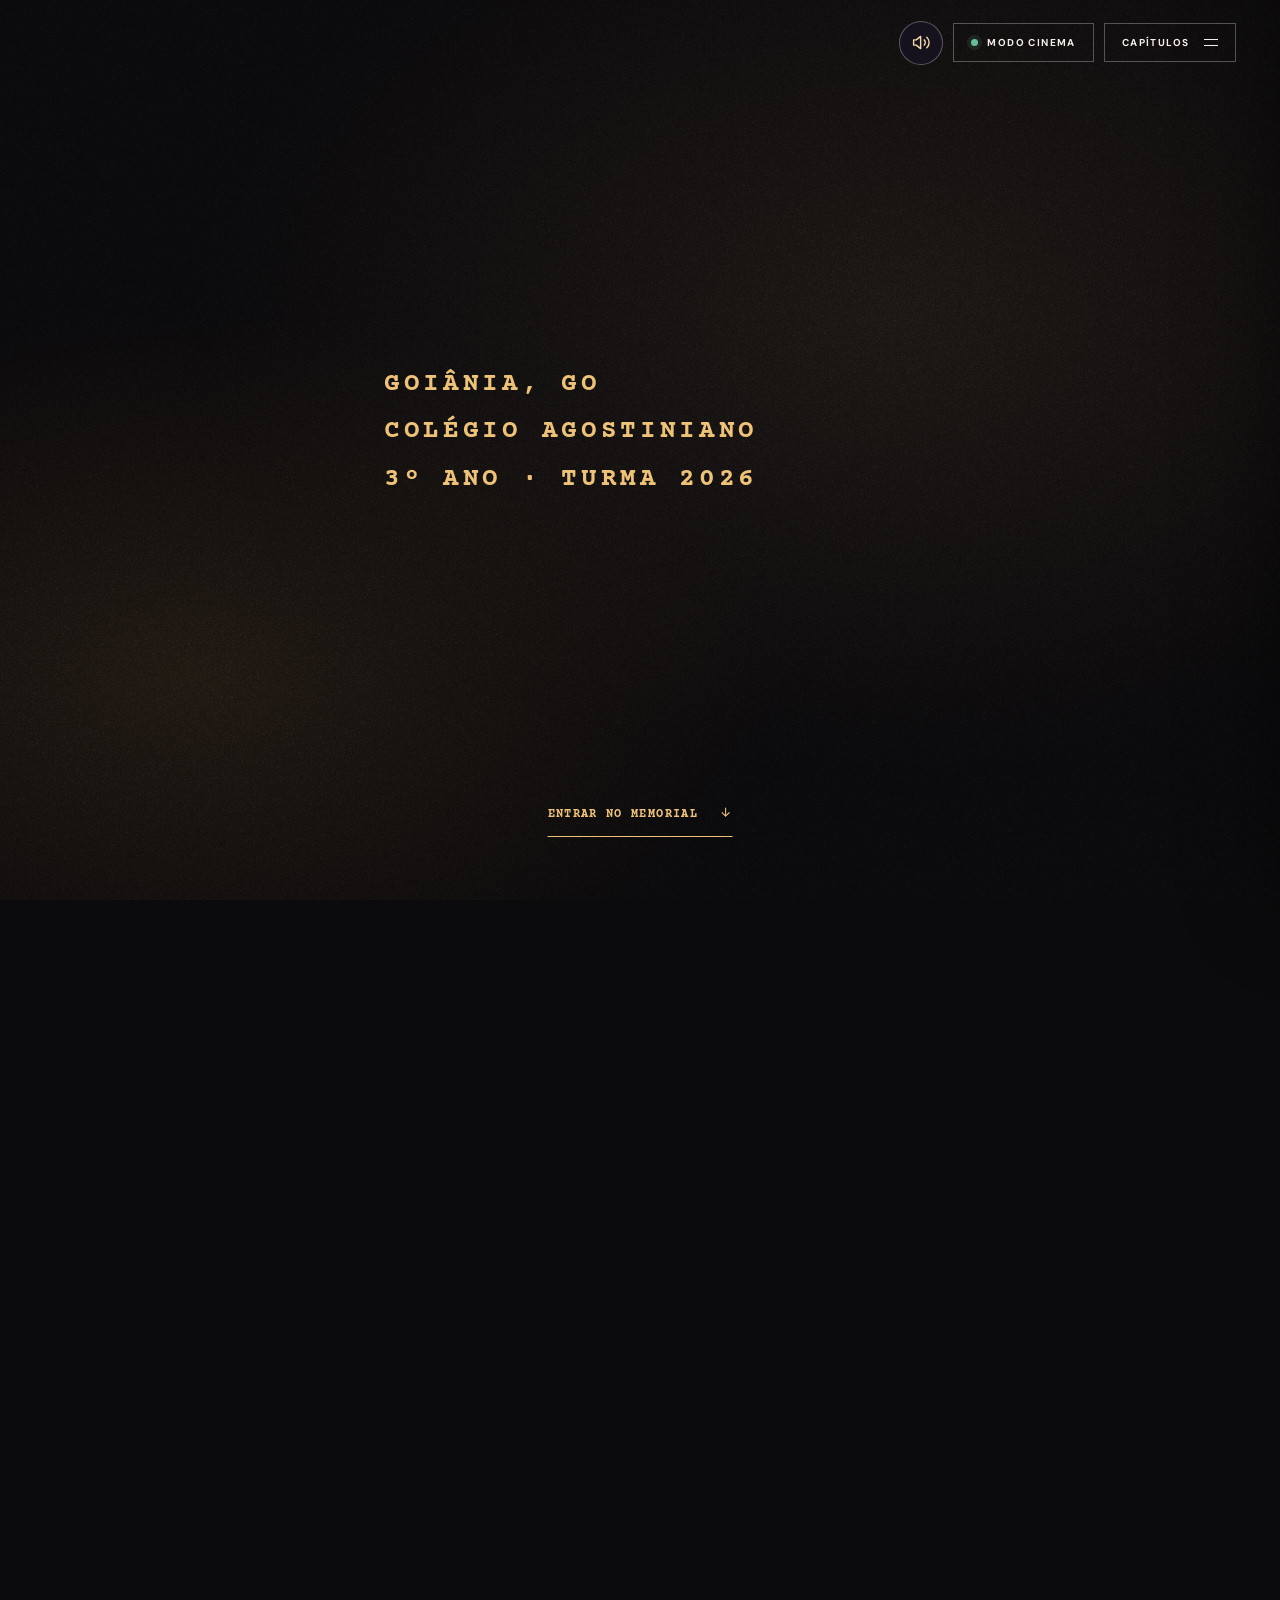
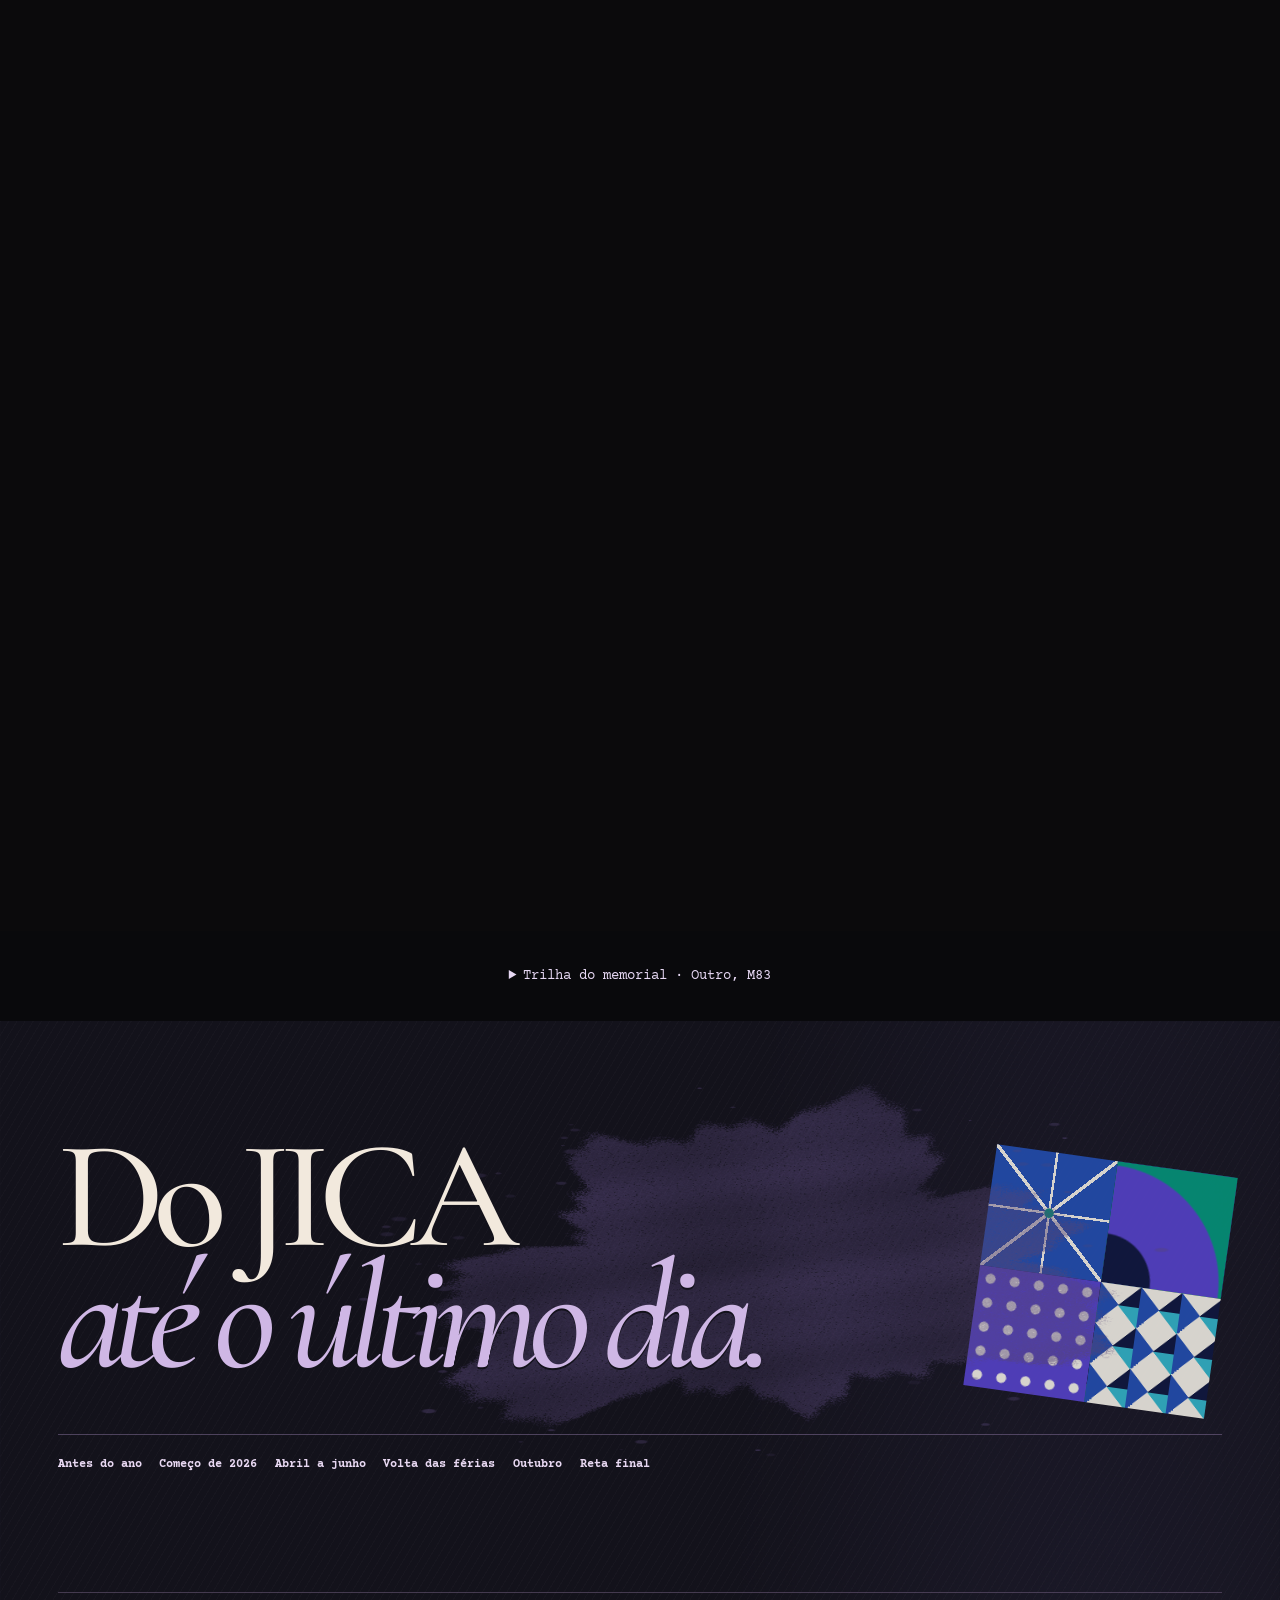
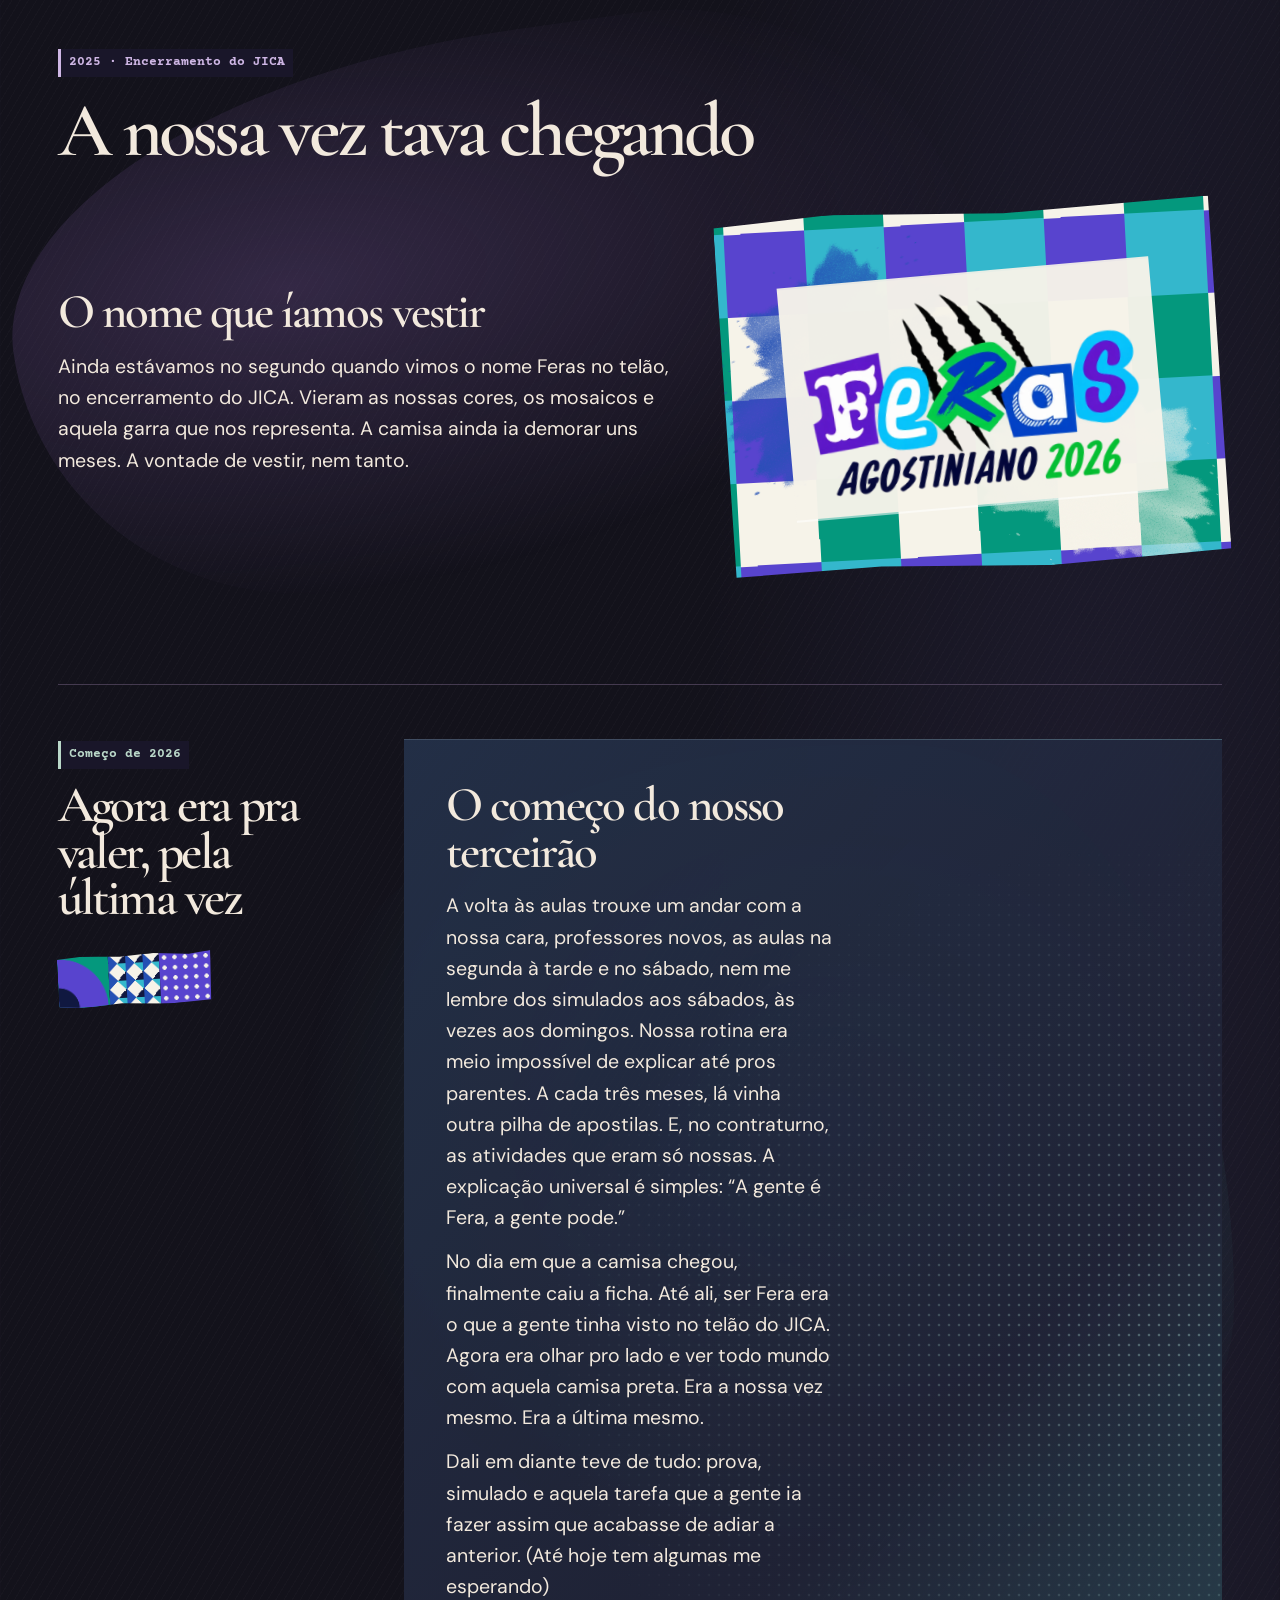
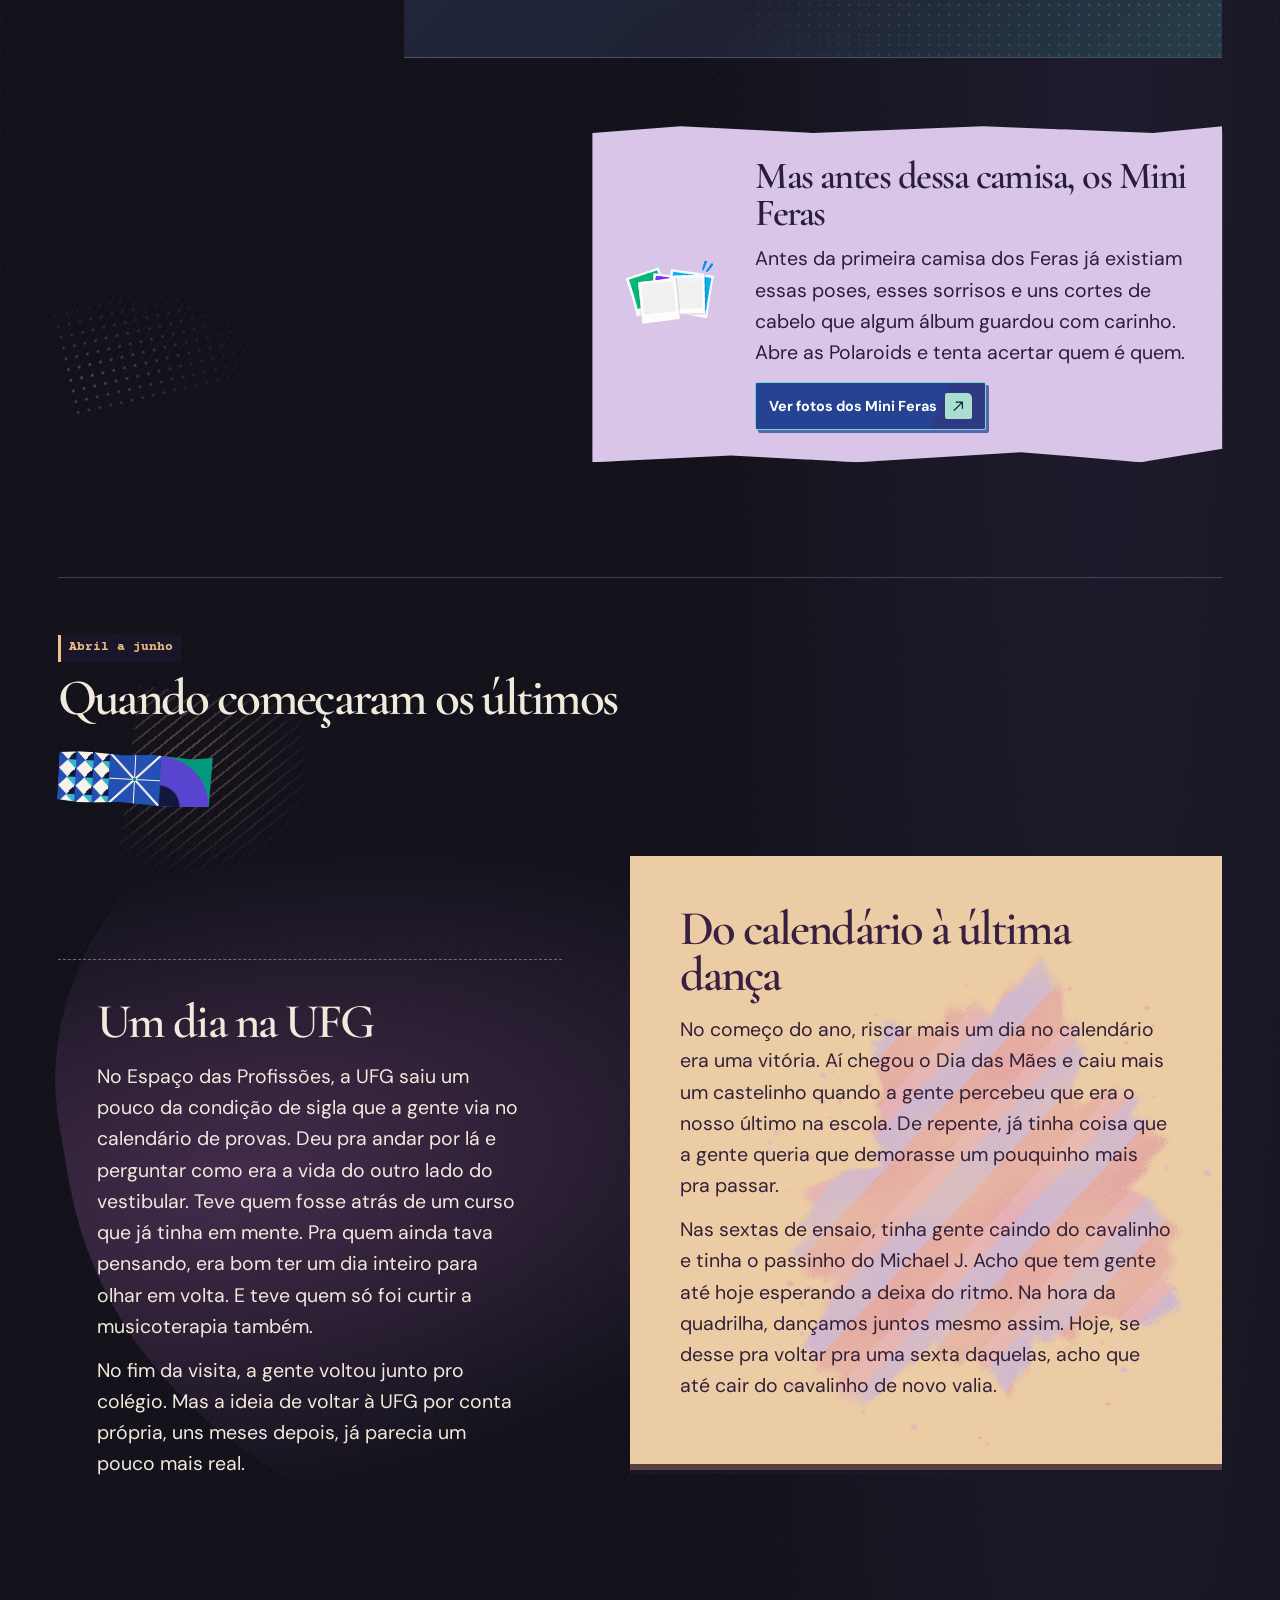
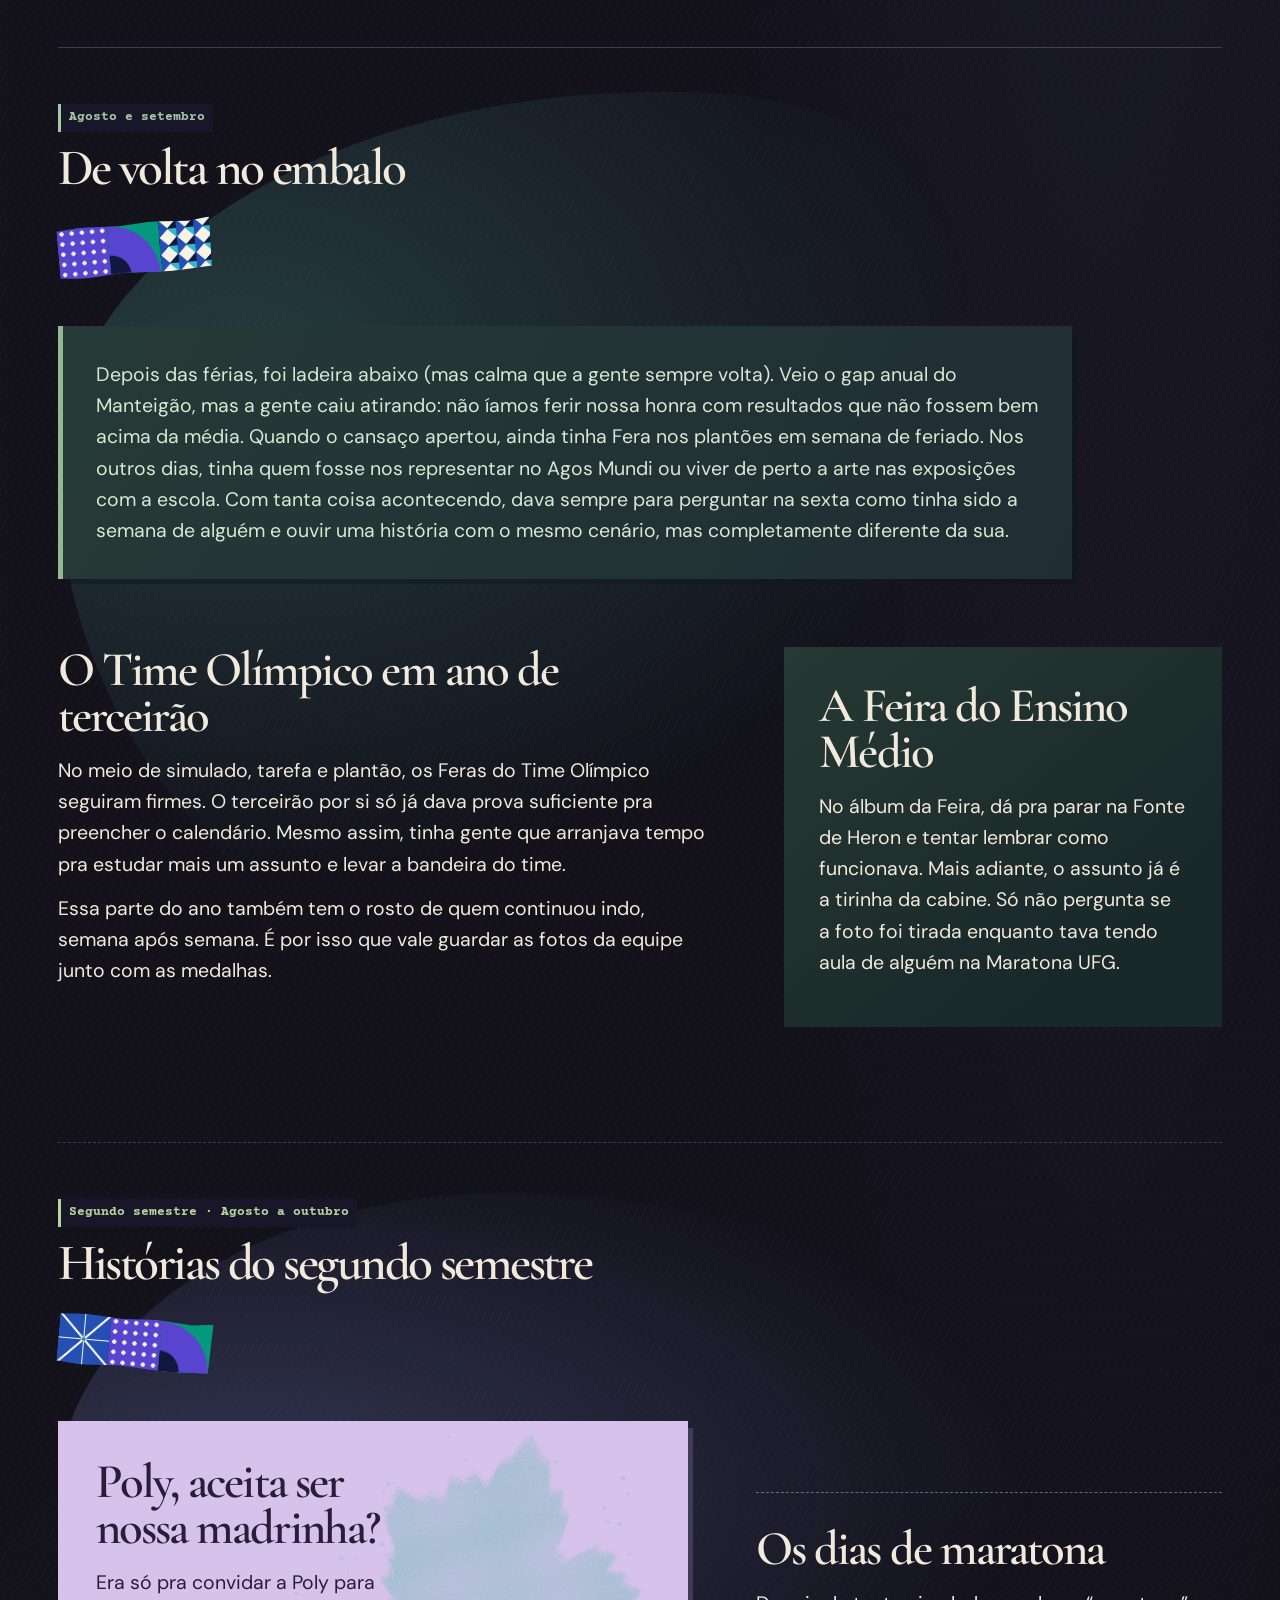
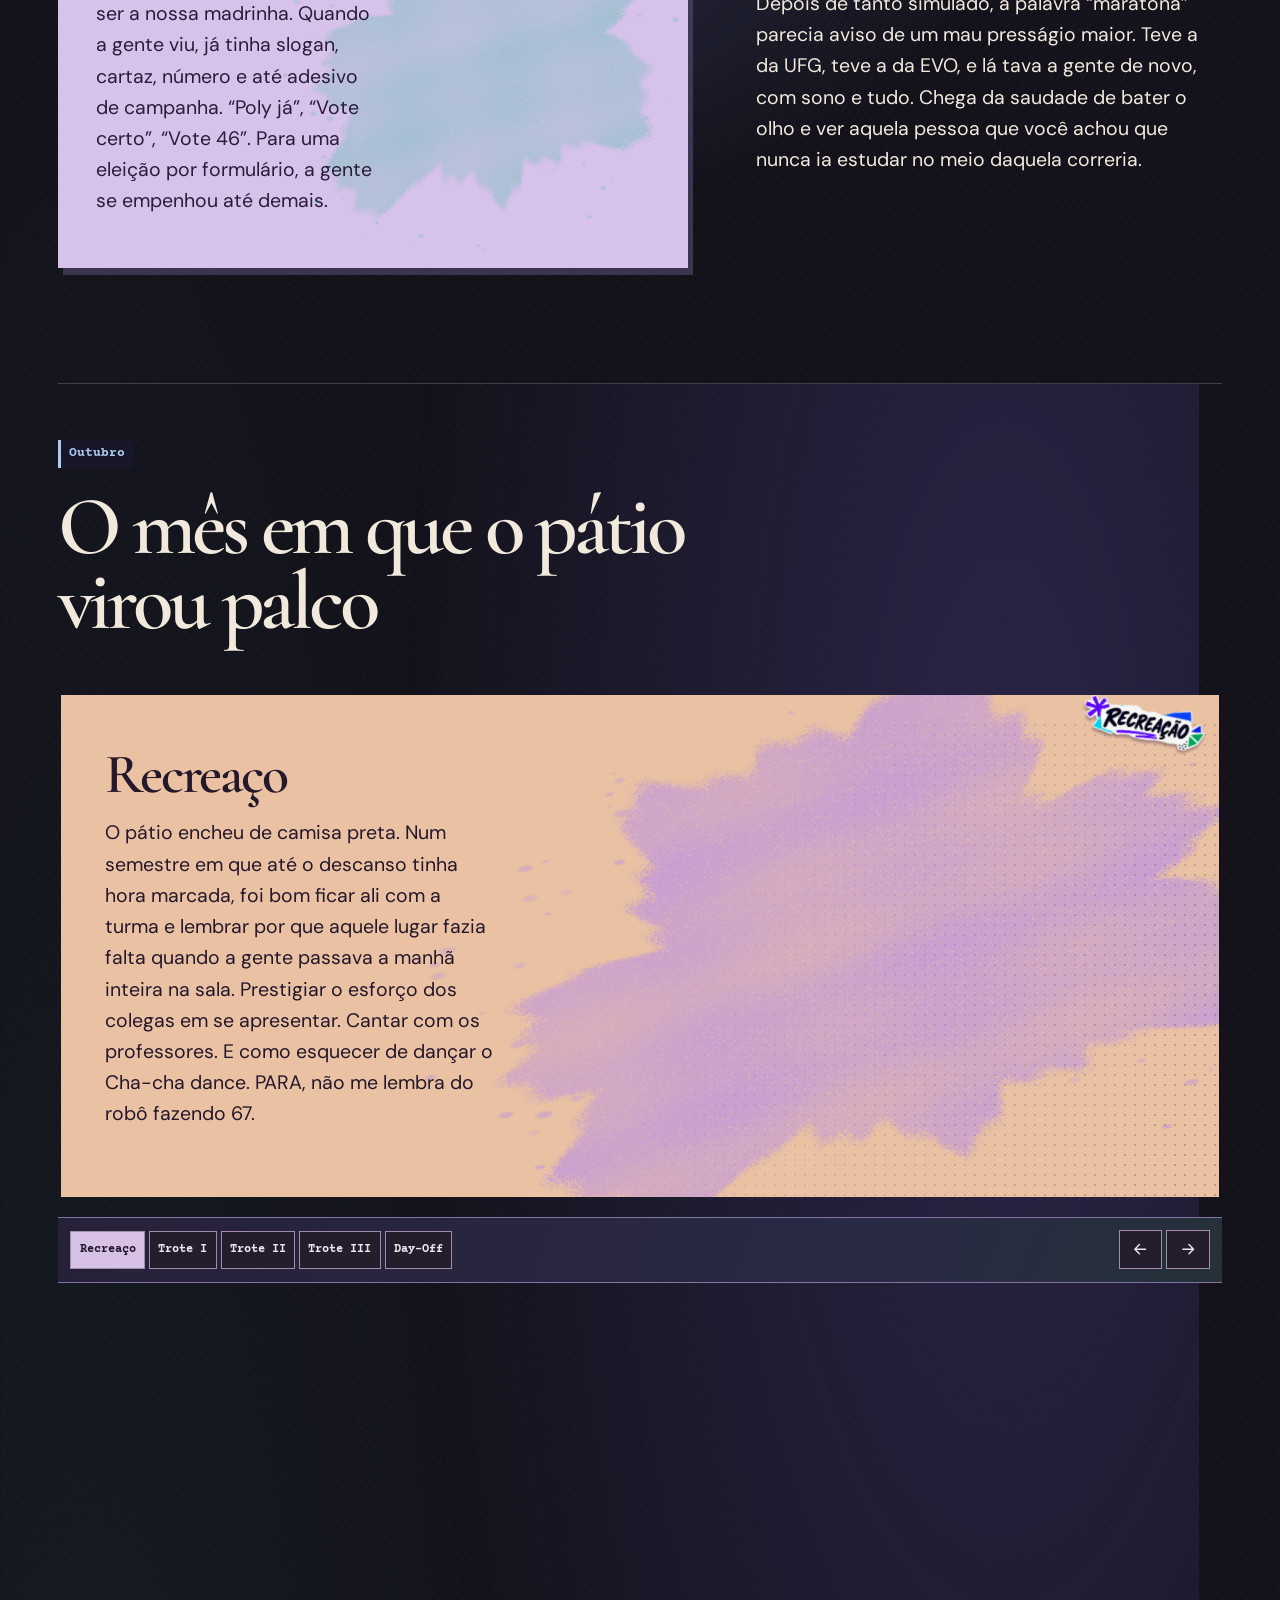
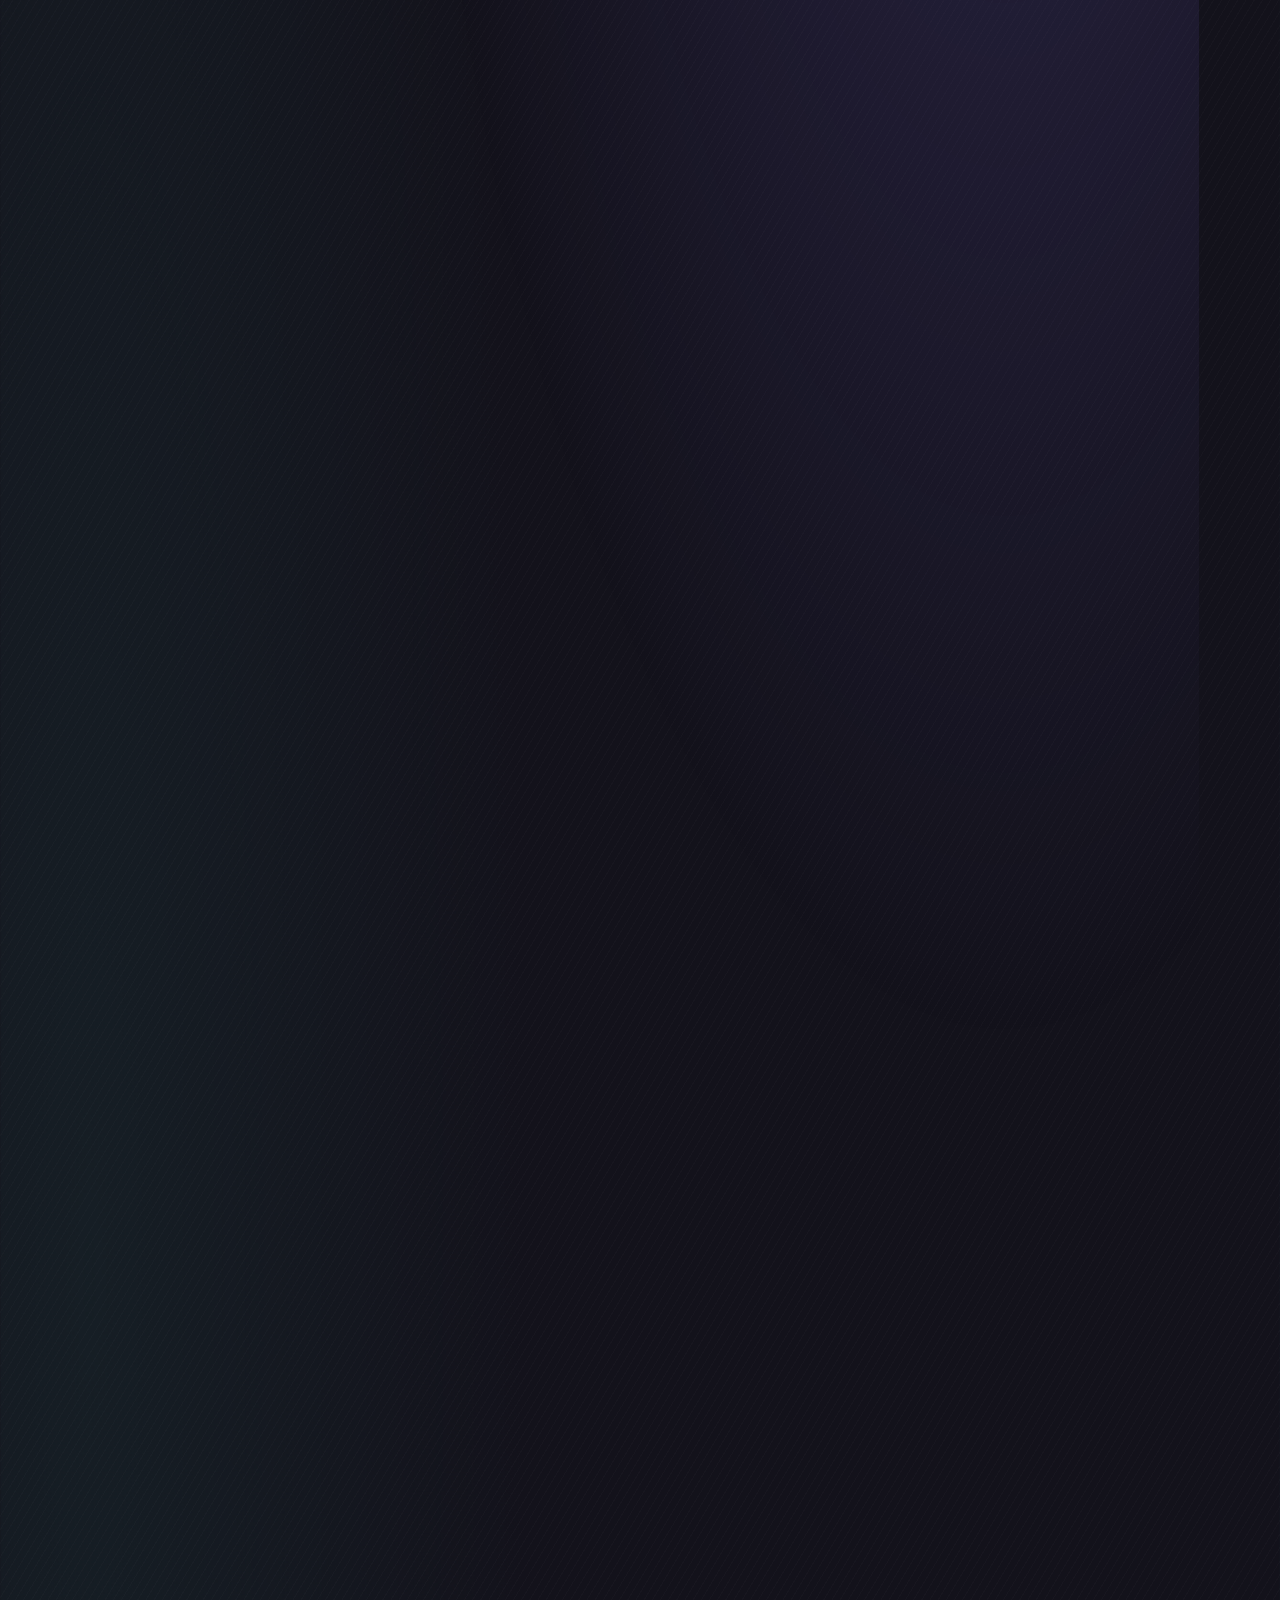
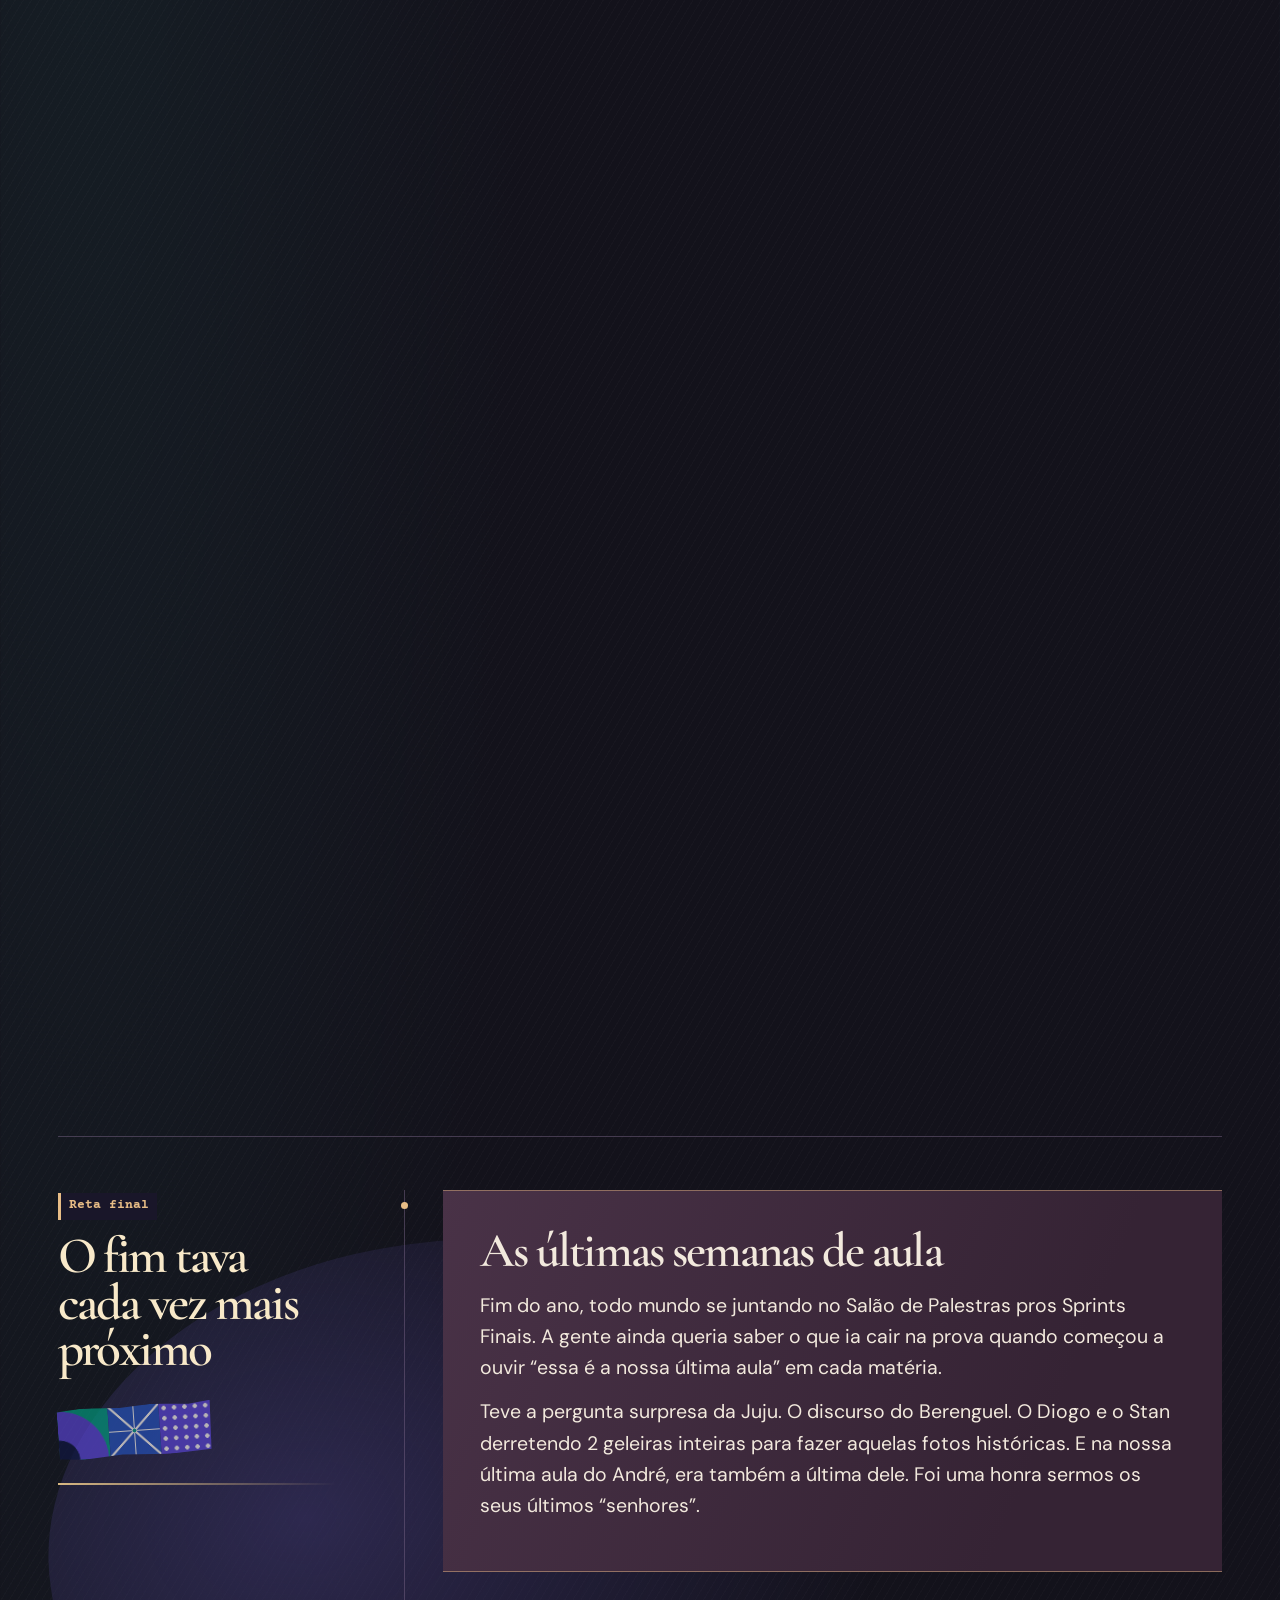
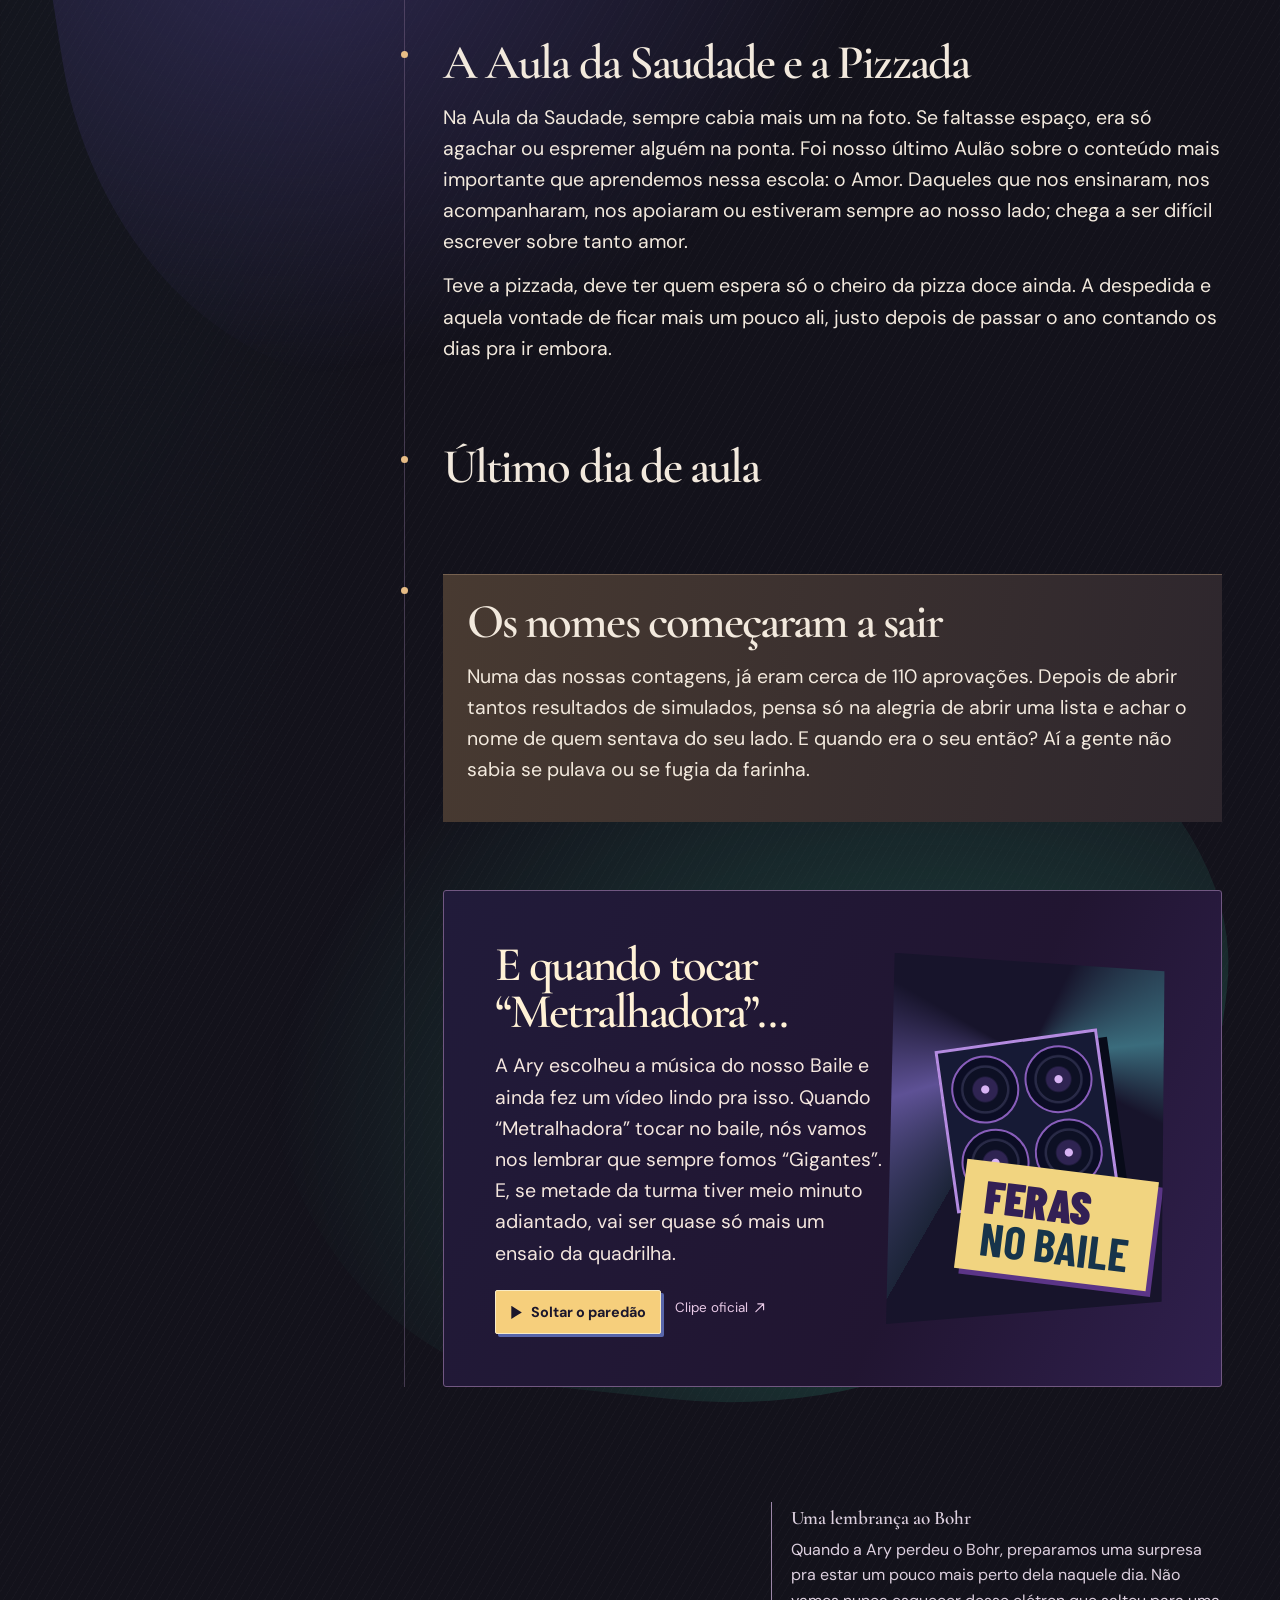
==== index.html @ 686861e7 "Integrar mural e fotos da escola em index.html" ====
<!doctype html>
<html lang="pt-BR">
<head>
<meta charset="utf-8">
<meta name="viewport" content="width=device-width,initial-scale=1,viewport-fit=cover">
<meta name="theme-color" content="#09090c">
<meta name="description" content="Do anúncio no JICA até o último dia. O terceirão do Agostiniano contado por quem tava lá.">
<meta property="og:title" content="FERAS 26 · Depois do Sinal">
<meta property="og:description" content="A nossa turma, do primeiro anúncio dos Feras até o último dia.">
<title>FERAS 26 · Depois do Sinal</title>
<link rel="icon" href="assets/marca-garra-clara.webp" type="image/webp">
<link rel="preconnect" href="https://dvvpnxbcfajuoybfcslc.supabase.co" crossorigin>
<link rel="preload" as="fetch" href="https://dvvpnxbcfajuoybfcslc.supabase.co/storage/v1/object/public/memorial-publico/r1/content/acervo.json" crossorigin>
<link rel="preload" as="image" href="https://dvvpnxbcfajuoybfcslc.supabase.co/storage/v1/object/public/memorial-publico/r1/cenas/turma-abertura.webp" fetchpriority="high">
<link rel="preconnect" href="https://fonts.googleapis.com">
<link rel="preconnect" href="https://fonts.gstatic.com" crossorigin>
<link href="https://fonts.googleapis.com/css2?family=Barlow+Condensed:wght@500;600;700;800;900&family=Cormorant+Garamond:ital,wght@0,500;1,500;1,600&family=DM+Sans:wght@400;500;600;700&family=Caveat:wght@600;700&family=Courier+Prime:wght@400;700&display=swap" rel="stylesheet">
<link rel="stylesheet" href="./styles.css">
<link rel="stylesheet" href="./montagem.css">
<script src="./content/public-config.js" defer></script>
<script src="./montagem.js" defer></script>
<script src="./main.js" defer></script>
</head>
<body>
<a class="skip" href="#caminho">Ir para os lugares da escola</a>

<div class="progress" aria-hidden="true"><div id="progress"></div></div>
<header class="nav" id="masthead">
  <a href="#inicio" class="nav__logo" aria-label="Feras 26, voltar ao começo"><img src="assets/marca-garra-clara.webp" alt="FERAS 26"></a>

  <div class="nav__actions">
    <button class="nav__sound" id="soundButton" type="button" aria-label="Silenciar todos os sons" aria-pressed="false" title="Silenciar todos os sons">
      <svg viewBox="0 0 24 24" width="21" height="21" fill="none" stroke="currentColor" stroke-width="1.6" stroke-linecap="round" stroke-linejoin="round" aria-hidden="true">
        <path d="M11 5 6 9H3v6h3l5 4Z"/><path class="sound-waves" d="M15 9a4 4 0 0 1 0 6m3-9a8 8 0 0 1 0 12"/><path class="sound-off" d="m16 10 5 5m0-5-5 5"/>
      </svg>
    </button>
    <button class="nav__cinema" id="cinemaButton" type="button" aria-pressed="false"><span class="dot"></span><span id="cinemaLabel">MODO CINEMA</span></button>
    <button class="nav__menu" id="menuButton" type="button" aria-expanded="false" aria-controls="navigation">CAPÍTULOS <span class="menu-lines" aria-hidden="true"><i></i><i></i></span></button>
  </div>
</header>
<nav class="navigation" id="navigation" aria-label="Navegação do memorial" inert>

  <a href="#inicio"><span>O COMEÇO</span></a>
  <a href="#antes"><span>LINHA DO TEMPO</span></a>
  <a href="#mini-feras" data-mini-open><span>MINI FERAS</span></a>
  <a href="#caminho"><span>A ESCOLA</span></a>
  <a href="#mosaico"><span>AS FOTOS</span></a>
  <a href="#pessoas"><span>AGRADECIMENTOS</span></a>
  <a href="#entre"><span>AS ENTRELINHAS</span></a>
  <a href="#despedida"><span>AS ÚLTIMAS AULAS</span></a>
  <a href="#final"><span>DEPOIS</span></a>

</nav>
<main>
  <section class="film" id="inicio" aria-labelledby="filmTitle">
    <h1 id="filmTitle" class="film__sr">Depois do Sinal · Feras 26</h1>
    <span id="primeira-cena" class="film__anchor"></span>
    <div class="film__stage">
      <div class="film__layer film__slate" data-layer="slate">
        <p class="film__slate-text"><span>Goiânia, GO</span><span>Colégio Agostiniano</span><span>3º ano · Turma 2026</span></p>
        <a class="film__enter" href="#primeira-cena">Entrar no memorial <span aria-hidden="true"><svg class="ui-arrow" aria-hidden="true" focusable="false" viewBox="0 0 24 24" fill="none" stroke="currentColor" stroke-width="1.8" stroke-linecap="round" stroke-linejoin="round"><path d="M12 5v14m-6-6 6 6 6-6"/></svg></span></a>
      </div>
      <div class="film__layer film__opening" data-layer="opening">
        <div class="film__ground" aria-hidden="true"></div>
        <div class="film__shapes" aria-hidden="true"><i></i><i></i><i></i></div>
        <div class="feras-tiles film__tiles" aria-hidden="true">
          <i class="tile-arc"></i><i class="tile-dots"></i><i class="tile-triangles"></i><i class="tile-rays"></i>
          <i class="tile-triangles"></i><i class="tile-arc"></i><i class="tile-rays"></i><i class="tile-dots"></i>
        </div>
        <div class="film__photograph" aria-hidden="true"><img data-shot="turma-abertura" alt="" fetchpriority="high" decoding="async"></div>
        <div class="film__ink film__ink--blue" aria-hidden="true"></div>
        <div class="film__ink film__ink--green" aria-hidden="true"></div>
        <div class="film__tile film__tile--ledge" aria-hidden="true"><img data-shot="patio-detalhe" alt="" loading="lazy" decoding="async" fetchpriority="low"></div>
        <div class="film__tile film__tile--school" aria-hidden="true"><img data-shot="fachada" alt="" loading="lazy" decoding="async" fetchpriority="low"></div>
        <div class="film__opening-type">
          <span class="film__kicker">Colégio Agostiniano · 2026</span>
          <p class="film__title"><span>Depois</span><i>do sinal</i></p>
        </div>
        <img class="film__mark" src="assets/marca-garra-escura.webp" alt="Feras Agostiniano 2026, com a garra atrás">
        <span class="film__caption">Os Feras reunidos</span>
      </div>
      <div class="film__layer film__reel" data-layer="reel">
        <div class="film__reel-ground" aria-hidden="true"></div>
        <div class="film__reel-paper" aria-hidden="true"></div>
        <div class="feras-tiles film__reel-tiles" aria-hidden="true"><i class="tile-arc"></i><i class="tile-triangles"></i><i class="tile-dots"></i><i class="tile-rays"></i></div>
        <div class="film__reel-type">
          <span class="film__kicker">Os três trotes</span>
          <p class="film__title"><span>Dia</span><i>de trote</i></p>
        </div>
        <div class="film__strip film__strip--one" aria-hidden="true"><img data-shot="trote-1" alt="" loading="lazy" decoding="async" fetchpriority="low"></div>
        <div class="film__strip film__strip--two" aria-hidden="true"><img data-shot="trote-2" alt="" loading="lazy" decoding="async" fetchpriority="low"></div>
        <div class="film__strip film__strip--three" aria-hidden="true"><img data-shot="trote-3" alt="" loading="lazy" decoding="async" fetchpriority="low"></div>
        <div class="film__decals" aria-hidden="true">
          <img class="film__reel-print" src="assets/kit-trote-i.webp" alt="">
          <img class="film__reel-print" src="assets/kit-trote-ii.webp" alt="">
          <img class="film__reel-print" src="assets/kit-trote-iii.webp" alt="">
        </div>
        <span class="film__caption">Túnel do Tempo · Personagens · Coisas que Só Tem no Brasil</span>
      </div>
      <div class="film__layer film__collective" data-layer="collective">
        <div class="film__collective-wash" aria-hidden="true"></div>
        <div class="feras-tiles film__collective-tiles" aria-hidden="true"><i class="tile-rays"></i><i class="tile-dots"></i><i class="tile-arc"></i><i class="tile-triangles"></i></div>
        <div class="film__collective-copy">
          <span class="film__kicker">Aula da Saudade</span>
          <p class="film__title"><span>As nossas</span><i>turmas</i></p>
        </div>
        <div class="film__grid" aria-hidden="true">
          <div><img data-shot="saudade-1" alt="" loading="lazy" decoding="async" fetchpriority="low"></div>
          <div><img data-shot="saudade-2" alt="" loading="lazy" decoding="async" fetchpriority="low"></div>
          <div><img data-shot="saudade-3" alt="" loading="lazy" decoding="async" fetchpriority="low"></div>
          <div><img data-shot="saudade-4" alt="" loading="lazy" decoding="async" fetchpriority="low"></div>
        </div>
        <a class="film__to-archive" href="#mosaico" data-open-event="aula-da-saudade">Ver fotos da Aula da Saudade <span aria-hidden="true"><svg class="ui-arrow" aria-hidden="true" focusable="false" viewBox="0 0 24 24" fill="none" stroke="currentColor" stroke-width="1.8" stroke-linecap="round" stroke-linejoin="round"><path d="M12 5v14m-6-6 6 6 6-6"/></svg></span></a>
      </div>
      <div class="film__splice" aria-hidden="true" hidden>
        <div class="film__splice-paper"></div>
        <div class="film__splice-ink"></div>
        <div class="feras-tiles film__splice-tiles">
          <i class="tile-dots"></i><i class="tile-arc"></i><i class="tile-triangles"></i><i class="tile-rays"></i>
          <i class="tile-arc"></i><i class="tile-triangles"></i><i class="tile-rays"></i><i class="tile-dots"></i>
        </div>
      </div>
      <div class="film__grain" aria-hidden="true"></div>
    </div>
  </section>
  <details class="soundtrack" id="soundtrack">
    <summary>Trilha do memorial · Outro, M83</summary>
    <button type="button" id="soundtrackPlay" aria-pressed="false">Tocar prévia</button>
    <p id="soundtrackStatus" role="status">Prévia de 30 segundos. A versão integral está no canal do M83.</p>
    <a href="https://www.youtube.com/watch?v=1cEy4UyYHI0" target="_blank" rel="noopener">Ouvir a faixa inteira <svg class="ui-arrow" aria-hidden="true" focusable="false" viewBox="0 0 24 24" fill="none" stroke="currentColor" stroke-width="1.8" stroke-linecap="round" stroke-linejoin="round"><path d="M6 18 18 6M9 6h9v9"/></svg></a>
  </details>

  <section class="year-timeline" id="acontecimentos" aria-labelledby="yearTitle">
    <div class="section-wrap" id="antes">
      <header class="timeline-heading">
      <div class="feras-tiles timeline-heading__tiles" aria-hidden="true"><i class="tile-rays"></i><i class="tile-arc"></i><i class="tile-dots"></i><i class="tile-triangles"></i></div>
      <h2 id="yearTitle">Do JICA<br><em>até o último dia.</em></h2>
      <nav class="timeline-index" aria-label="Períodos do terceirão">
        <a href="#jica-2025">Antes do ano</a><a href="#inicio-2026">Começo de 2026</a><a href="#primeiro-semestre">Abril a junho</a><a href="#volta-das-ferias">Volta das férias</a><a href="#outubro">Outubro</a><a href="#despedida">Reta final</a>
      </nav></header>
      <ol class="timeline-eras">
        <li class="timeline-era" id="jica-2025">
          <header class="timeline-era__head"><span class="timeline-era__stamp">2025 · Encerramento do JICA</span>
            <h3>A nossa vez tava chegando</h3>
          </header>
          <div class="timeline-era__stories">
            <article class="timeline-story timeline-story--brand" id="jica">
              <div class="timeline-copy">
                <h4>O nome que íamos vestir</h4>
                <p>Ainda estávamos no segundo quando vimos o nome Feras no telão, no encerramento do JICA. Vieram as nossas cores, os mosaicos e aquela garra que nos representa. A camisa ainda ia demorar uns meses. A vontade de vestir, nem tanto.</p>
              </div>
              <div class="timeline-brand"><img src="assets/marca-garra-escura.webp" alt="Marca Feras 26 com a garra atrás">
              </div>
            </article>
          </div>
        </li>
        <li class="timeline-era" id="inicio-2026">
          <header class="timeline-era__head"><span class="timeline-era__stamp">Começo de 2026</span>
            <h3>Agora era pra valer, pela última vez</h3>
            <div class="feras-tiles era-paper-strip" aria-hidden="true"><i class="tile-arc"></i><i class="tile-triangles"></i><i class="tile-dots"></i></div>
          </header>
          <div class="timeline-era__stories">
            <article class="timeline-story timeline-story--lean" id="andar-e-camisa">
              <div class="timeline-copy">
                <h4>O começo do nosso terceirão</h4>
                <p>A volta às aulas trouxe um andar com a nossa cara, professores novos, as aulas na segunda à tarde e no sábado, nem me lembre dos simulados aos sábados, às vezes aos domingos. Nossa rotina era meio impossível de explicar até pros parentes. A cada três meses, lá vinha outra pilha de apostilas. E, no contraturno, as atividades que eram só nossas. A explicação universal é simples: “A gente é Fera, a gente pode.”</p>
                <p>No dia em que a camisa chegou, finalmente caiu a ficha. Até ali, ser Fera era o que a gente tinha visto no telão do JICA. Agora era olhar pro lado e ver todo mundo com aquela camisa preta. Era a nossa vez mesmo. Era a última mesmo.</p>
                <p>Dali em diante teve de tudo: prova, simulado e aquela tarefa que a gente ia fazer assim que acabasse de adiar a anterior. (Até hoje tem algumas me esperando)</p>
              </div>
              <div class="timeline-photos">
                <figure hidden><img data-timeline-plan="turma-comeco-1" alt="Feras de camisa preta posam no corredor" loading="lazy" decoding="async"><figcaption>De camisa nova, no nosso corredor</figcaption>
                </figure>
                <figure hidden><img data-timeline-plan="turma-comeco-2" alt="Grupo posa diante do mural com o nome dos Feras" loading="lazy" decoding="async"><figcaption>Foto no mural</figcaption>
                </figure>
              </div>
            </article>
            <aside class="timeline-mini" id="mini-feras" aria-labelledby="miniTitle">
              <img src="assets/quadros-feras.png" alt="" loading="lazy">
              <div>
                <h4 id="miniTitle">Mas antes dessa camisa, os Mini Feras</h4>
                <p>Antes da primeira camisa dos Feras já existiam essas poses, esses sorrisos e uns cortes de cabelo que algum álbum guardou com carinho. Abre as Polaroids e tenta acertar quem é quem.</p>
                <button class="memory-link" type="button" data-mini-open>Ver fotos dos Mini Feras <span aria-hidden="true"><svg class="ui-arrow" aria-hidden="true" focusable="false" viewBox="0 0 24 24" fill="none" stroke="currentColor" stroke-width="1.8" stroke-linecap="round" stroke-linejoin="round"><path d="M6 18 18 6M9 6h9v9"/></svg></span></button>
              </div>
            </aside>
          </div>
        </li>
        <li class="timeline-era timeline-era--gold" id="primeiro-semestre">
          <header class="timeline-era__head"><span class="timeline-era__stamp">Abril a junho</span>
            <h3>Quando começaram os últimos</h3>
            <div class="feras-tiles era-paper-strip" aria-hidden="true"><i class="tile-triangles"></i><i class="tile-rays"></i><i class="tile-arc"></i></div>
          </header>
          <div class="timeline-era__stories">
            <article class="timeline-story" id="visita-ufg">
              <div class="timeline-copy">
                <h4>Um dia na UFG</h4>
                <p>No Espaço das Profissões, a UFG saiu um pouco da condição de sigla que a gente via no calendário de provas. Deu pra andar por lá e perguntar como era a vida do outro lado do vestibular. Teve quem fosse atrás de um curso que já tinha em mente. Pra quem ainda tava pensando, era bom ter um dia inteiro para olhar em volta. E teve quem só foi curtir a musicoterapia também.</p>
                <p>No fim da visita, a gente voltou junto pro colégio. Mas a ideia de voltar à UFG por conta própria, uns meses depois, já parecia um pouco mais real.</p>
                <button class="memory-link" type="button" data-open-event="espaco-profissoes" hidden>Ver fotos da visita à UFG <span aria-hidden="true"><svg class="ui-arrow" aria-hidden="true" focusable="false" viewBox="0 0 24 24" fill="none" stroke="currentColor" stroke-width="1.8" stroke-linecap="round" stroke-linejoin="round"><path d="M6 18 18 6M9 6h9v9"/></svg></span></button>
              </div>
              <div class="timeline-photos">
                <figure hidden><img data-timeline-album="espaco-profissoes" data-timeline-src="./media/outros/acervo-0178.webp" alt="Selfie de estudantes ao ar livre na visita à UFG" loading="lazy" decoding="async"><figcaption>Com a turma</figcaption>
                </figure>
                <figure hidden><img data-timeline-album="espaco-profissoes" data-timeline-src="./media/espaco-profissoes/drive-0122.webp" alt="Grupo posa dentro de uma instalação em formato de boca de tubarão" loading="lazy" decoding="async">
                </figure>
              </div>
            </article>
            <article class="timeline-story timeline-story--wide" id="junina">
              <div class="timeline-copy">
                <h4>Do calendário à última dança</h4>
                <p>No começo do ano, riscar mais um dia no calendário era uma vitória. Aí chegou o Dia das Mães e caiu mais um castelinho quando a gente percebeu que era o nosso último na escola. De repente, já tinha coisa que a gente queria que demorasse um pouquinho mais pra passar.</p>
                <p>Nas sextas de ensaio, tinha gente caindo do cavalinho e tinha o passinho do Michael J. Acho que tem gente até hoje esperando a deixa do ritmo. Na hora da quadrilha, dançamos juntos mesmo assim. Hoje, se desse pra voltar pra uma sexta daquelas, acho que até cair do cavalinho de novo valia.</p>
                <button class="memory-link" type="button" data-open-event="festa-junina" hidden>Ver fotos da Festa Junina <span aria-hidden="true"><svg class="ui-arrow" aria-hidden="true" focusable="false" viewBox="0 0 24 24" fill="none" stroke="currentColor" stroke-width="1.8" stroke-linecap="round" stroke-linejoin="round"><path d="M6 18 18 6M9 6h9v9"/></svg></span></button>
              </div>
              <div class="timeline-photos">
                <figure hidden><img data-timeline-album="festa-junina" data-timeline-src="./media/festa-junina/foto-02.webp" alt="Grupo posando com os figurinos juninos" loading="lazy" decoding="async"><figcaption>As fantasias</figcaption>
                </figure>
                <figure hidden><img data-timeline-album="festa-junina" data-timeline-src="./media/festa-junina/acervo-0008.webp" alt="Dupla em figurinos juninos posa lado a lado" loading="lazy" decoding="async">
                </figure>
                <figure hidden><img data-timeline-album="festa-junina" data-timeline-src="./media/festa-junina/acervo-0016.webp" alt="Grupo em roupas coloridas junto às luzes da festa" loading="lazy" decoding="async"><figcaption>Segura esse crossover</figcaption>
                </figure>
              </div>
            </article>
          </div>
        </li>
        <li class="timeline-era" id="volta-das-ferias">
          <header class="timeline-era__head"><span class="timeline-era__stamp">Agosto e setembro</span>
            <h3>De volta no embalo</h3>
            <div class="feras-tiles era-paper-strip" aria-hidden="true"><i class="tile-dots"></i><i class="tile-arc"></i><i class="tile-triangles"></i></div>
          </header>
          <div class="timeline-era__stories">
            <p class="timeline-interlude">Depois das férias, foi ladeira abaixo (mas calma que a gente sempre volta). Veio o gap anual do Manteigão, mas a gente caiu atirando: não íamos ferir nossa honra com resultados que não fossem bem acima da média. Quando o cansaço apertou, ainda tinha Fera nos plantões em semana de feriado. Nos outros dias, tinha quem fosse nos representar no Agos Mundi ou viver de perto a arte nas exposições com a escola. Com tanta coisa acontecendo, dava sempre para perguntar na sexta como tinha sido a semana de alguém e ouvir uma história com o mesmo cenário, mas completamente diferente da sua.</p>
            <article class="timeline-story" id="olimpiadas">
              <div class="timeline-copy">
                <h4>O Time Olímpico em ano de terceirão</h4>
                <p>No meio de simulado, tarefa e plantão, os Feras do Time Olímpico seguiram firmes. O terceirão por si só já dava prova suficiente pra preencher o calendário. Mesmo assim, tinha gente que arranjava tempo pra estudar mais um assunto e levar a bandeira do time.</p>
                <p>Essa parte do ano também tem o rosto de quem continuou indo, semana após semana. É por isso que vale guardar as fotos da equipe junto com as medalhas.</p>
                <button class="memory-link" type="button" data-open-event="time-olimpico" hidden>Ver fotos do Time Olímpico <span aria-hidden="true"><svg class="ui-arrow" aria-hidden="true" focusable="false" viewBox="0 0 24 24" fill="none" stroke="currentColor" stroke-width="1.8" stroke-linecap="round" stroke-linejoin="round"><path d="M6 18 18 6M9 6h9v9"/></svg></span></button>
              </div>
              <div class="timeline-photos">
                <figure hidden><img data-timeline-album="time-olimpico" data-timeline-src="./media/outros/acervo-0080.webp" alt="Integrantes seguram a bandeira do Time Olímpico" loading="lazy" decoding="async"><figcaption>Carregando a bandeira</figcaption>
                </figure>
                <figure hidden><img data-timeline-album="time-olimpico" data-timeline-src="./media/time-olimpico/drive-0312.webp" alt="Três integrantes do Time Olímpico com as camisetas do evento" loading="lazy" decoding="async"><figcaption>Sem largar a garra</figcaption>
                </figure>
              </div>
            </article>
            <article class="timeline-story timeline-story--wide" id="feira">
              <div class="timeline-copy">
                <h4>A Feira do Ensino Médio</h4>
                <p>No álbum da Feira, dá pra parar na Fonte de Heron e tentar lembrar como funcionava. Mais adiante, o assunto já é a tirinha da cabine. Só não pergunta se a foto foi tirada enquanto tava tendo aula de alguém na Maratona UFG.</p>
                <button class="memory-link" type="button" data-open-event="feira-ciencias" hidden>Ver fotos da Feira <span aria-hidden="true"><svg class="ui-arrow" aria-hidden="true" focusable="false" viewBox="0 0 24 24" fill="none" stroke="currentColor" stroke-width="1.8" stroke-linecap="round" stroke-linejoin="round"><path d="M6 18 18 6M9 6h9v9"/></svg></span></button>
              </div>
              <div class="timeline-photos">
                <figure hidden><img data-timeline-album="feira-ciencias" data-timeline-src="./media/outros/acervo-0139.webp" alt="Estudantes reunidos na apresentação do projeto" loading="lazy" decoding="async"><figcaption>A querida fonte do Bereguel</figcaption>
                </figure>
                <figure hidden><img data-timeline-album="feira-ciencias" data-timeline-src="./media/outros/acervo-0239.webp" alt="Três estudantes com adereços diante da cortina vermelha" loading="lazy" decoding="async"><figcaption>Lendária cabine de fotos</figcaption>
                </figure>
                <figure hidden><img data-timeline-album="feira-ciencias" data-timeline-src="./media/outros/acervo-0132.webp" alt="Tira impressa com quatro fotos da cabine da Feira" loading="lazy" decoding="async"><figcaption>A foto mais normal que achei</figcaption>
                </figure>
              </div>
            </article>
          </div>
        </li>
        <li class="timeline-era timeline-era--undated" id="memorias-sem-data">
          <header class="timeline-era__head"><span class="timeline-era__stamp">Segundo semestre · Agosto a outubro</span>
            <h3>Histórias do segundo semestre</h3>
            <div class="feras-tiles era-paper-strip" aria-hidden="true"><i class="tile-rays"></i><i class="tile-dots"></i><i class="tile-arc"></i></div>
          </header>
          <div class="timeline-era__stories">
            <article class="timeline-story timeline-story--lean" id="poly-madrinha">
              <div class="timeline-copy">
                <h4>Poly, aceita ser nossa madrinha?</h4>
                <p>Era só pra convidar a Poly para ser a nossa madrinha. Quando a gente viu, já tinha slogan, cartaz, número e até adesivo de campanha. “Poly já”, “Vote certo”, “Vote 46”. Para uma eleição por formulário, a gente se empenhou até demais.</p>
                <button class="memory-link" type="button" data-open-event="convite-poly" hidden>Ver foto do convite <span aria-hidden="true"><svg class="ui-arrow" aria-hidden="true" focusable="false" viewBox="0 0 24 24" fill="none" stroke="currentColor" stroke-width="1.8" stroke-linecap="round" stroke-linejoin="round"><path d="M6 18 18 6M9 6h9v9"/></svg></span></button>
              </div>
              <div class="timeline-photos" data-event-frames="convite-poly">
                <figure hidden><img data-timeline-album="convite-poly" data-timeline-src="./media/outros/acervo-0150.webp" alt="Estudantes levantam os cartazes da campanha para madrinha" loading="lazy" decoding="async"><figcaption>Poly já</figcaption>
                </figure>
              </div>
            </article>
            <article class="timeline-story" id="maratona">
              <div class="timeline-copy">
                <h4>Os dias de maratona</h4>
                <p>Depois de tanto simulado, a palavra “maratona” parecia aviso de um mau presságio maior. Teve a da UFG, teve a da EVO, e lá tava a gente de novo, com sono e tudo. Chega da saudade de bater o olho e ver aquela pessoa que você achou que nunca ia estudar no meio daquela correria.</p>
                <button class="memory-link" type="button" data-open-event="maratona-ufg" hidden>Ver fotos da Maratona UFG <span aria-hidden="true"><svg class="ui-arrow" aria-hidden="true" focusable="false" viewBox="0 0 24 24" fill="none" stroke="currentColor" stroke-width="1.8" stroke-linecap="round" stroke-linejoin="round"><path d="M6 18 18 6M9 6h9v9"/></svg></span></button>
              </div>
              <div class="timeline-photos">
                <figure hidden><img data-timeline-album="maratona-ufg" data-timeline-src="./media/outros/acervo-0151.webp" alt="Grupo posa em frente à projeção da Maratona" loading="lazy" decoding="async"><figcaption>Recebendo o desafio do monstro</figcaption>
                </figure>
                <figure hidden><img data-timeline-album="maratona-ufg" data-timeline-src="./media/maratona-ufg/drive-0302.webp" alt="Estudantes acompanham a Maratona sentados no auditório" loading="lazy" decoding="async"><figcaption>Sempre correndo juntos</figcaption>
                </figure>
              </div>
            </article>
          </div>
        </li>
        <li class="timeline-era timeline-era--blue" id="outubro">
          <header class="timeline-era__head"><span class="timeline-era__stamp">Outubro</span>
            <h3>O mês em que o pátio virou palco</h3>
          </header>
          <div class="october-reel">
            <div class="october-stage">
              <div class="october-track" tabindex="0" aria-label="Montagem de outubro">
                <article class="timeline-story timeline-story--october" id="momento-recreaco">
                  <img class="october-cutout" src="assets/kit-recreaco.webp" alt="" loading="lazy" decoding="async">
                  <div class="timeline-copy">
                    <h4>Recreaço</h4>
                    <p>O pátio encheu de camisa preta. Num semestre em que até o descanso tinha hora marcada, foi bom ficar ali com a turma e lembrar por que aquele lugar fazia falta quando a gente passava a manhã inteira na sala. Prestigiar o esforço dos colegas em se apresentar. Cantar com os professores. E como esquecer de dançar o Cha-cha dance. PARA, não me lembra do robô fazendo 67.</p>
                    <button class="memory-link" type="button" data-open-event="recreaco" hidden>Ver fotos do Recreaço <span aria-hidden="true"><svg class="ui-arrow" aria-hidden="true" focusable="false" viewBox="0 0 24 24" fill="none" stroke="currentColor" stroke-width="1.8" stroke-linecap="round" stroke-linejoin="round"><path d="M6 18 18 6M9 6h9v9"/></svg></span></button>
                  </div>
                  <div class="timeline-photos">
                    <figure hidden><img data-timeline-album="recreaco" data-timeline-src="./media/recreaco/acervo-0062.webp" alt="Grupo de quatro colegas reunido no pátio" loading="lazy" decoding="async"><figcaption>Só você que tá achando pose de tia</figcaption>
                    </figure>
                    <figure hidden><img data-timeline-album="recreaco" data-timeline-src="./media/recreaco/acervo-0066.webp" alt="Pátio com estudantes diante do telão e do palco" loading="lazy" decoding="async"><figcaption>Olha esse lançamento da indústria</figcaption>
                    </figure>
                  </div>
                </article>
                <article class="timeline-story timeline-story--october" id="momento-trote-1">
                  <img class="october-cutout" src="assets/kit-trote-i.webp" alt="" loading="lazy" decoding="async">
                  <div class="timeline-copy">
                    <h4>Trote I · Túnel do Tempo</h4>
                    <p>A graça do primeiro trote tá em olhar a mesma foto duas vezes. Primeiro, a turma inteira. Depois, de rosto em rosto, tentando entender de que época cada um saiu e descobrindo aquela fantasia que passou batida. Será que se eu vestir a dos Feras eu também viajo pro começo?</p>
                    <button class="memory-link" type="button" data-open-event="trote-1" hidden>Ver fotos do Trote I <span aria-hidden="true"><svg class="ui-arrow" aria-hidden="true" focusable="false" viewBox="0 0 24 24" fill="none" stroke="currentColor" stroke-width="1.8" stroke-linecap="round" stroke-linejoin="round"><path d="M6 18 18 6M9 6h9v9"/></svg></span></button>
                  </div>
                  <div class="timeline-photos">
                    <figure hidden><img data-timeline-album="trote-1" data-timeline-src="./media/trote-1/acervo-0017.webp" alt="Turma fantasiada posa em frente à lousa" loading="lazy" decoding="async"><figcaption>Que Túnel do Tempo</figcaption>
                    </figure>
                    <figure hidden><img data-timeline-album="trote-1" data-timeline-src="./media/trote-1/acervo-0044.webp" alt="Quatro estudantes caracterizados para o Túnel do Tempo" loading="lazy" decoding="async"><figcaption>Não é velho, é vintage</figcaption>
                    </figure>
                  </div>
                </article>
                <article class="timeline-story timeline-story--october" id="momento-trote-2">
                  <img class="october-cutout" src="assets/kit-trote-ii.webp" alt="" loading="lazy" decoding="async">
                  <div class="timeline-copy">
                    <h4>Trote II · Personagens</h4>
                    <p>Dessa vez, a gente tinha que escolher um personagem e levar a ideia pra escola. É quase uma chamada ao contrário. Você vê a fantasia primeiro e só depois se dá conta de quem costumava sentar naquela carteira. Presenciei crossovers que jamais imaginaria. Foi só um sonho aquela tartaruga ninja vendendo cristal de baixíssima pureza pro Superman, né?</p>
                    <button class="memory-link" type="button" data-open-event="trote-2" hidden>Ver fotos do Trote II <span aria-hidden="true"><svg class="ui-arrow" aria-hidden="true" focusable="false" viewBox="0 0 24 24" fill="none" stroke="currentColor" stroke-width="1.8" stroke-linecap="round" stroke-linejoin="round"><path d="M6 18 18 6M9 6h9v9"/></svg></span></button>
                  </div>
                  <div class="timeline-photos">
                    <figure hidden><img data-timeline-album="trote-2" data-timeline-src="./media/trote-2/foto-01.webp" alt="Turma de personagens reunida na sala" loading="lazy" decoding="async"><figcaption>Imagina essa chamada</figcaption>
                    </figure>
                    <figure hidden><img data-timeline-album="trote-2" data-timeline-src="./media/trote-2/acervo-0034.webp" alt="Grupos de personagens fantasiados na sala" loading="lazy" decoding="async">
                    </figure>
                  </div>
                </article>
                <article class="timeline-story timeline-story--october" id="momento-trote-3">
                  <img class="october-cutout" src="assets/kit-trote-iii.webp" alt="" loading="lazy" decoding="async">
                  <div class="timeline-copy">
                    <h4>Trote III · Coisas que Só Tem no Brasil</h4>
                    <p>A gente terminou os trotes tentando reconhecer as referências nas fantasias dos outros. Sem falar na qualidade das produções. Dá vontade de parar em cada foto e perguntar quanto tempo a pessoa ficou pensando naquilo antes de aparecer na escola.</p>
                    <button class="memory-link" type="button" data-open-event="trote-3" hidden>Ver fotos do Trote III <span aria-hidden="true"><svg class="ui-arrow" aria-hidden="true" focusable="false" viewBox="0 0 24 24" fill="none" stroke="currentColor" stroke-width="1.8" stroke-linecap="round" stroke-linejoin="round"><path d="M6 18 18 6M9 6h9v9"/></svg></span></button>
                  </div>
                  <div class="timeline-photos">
                    <figure hidden><img data-timeline-album="trote-3" data-timeline-src="./media/trote-3/acervo-0005.webp" alt="Turma fantasiada reunida diante da lousa" loading="lazy" decoding="async"><figcaption>Que injustiça não viver isso de novo</figcaption>
                    </figure>
                    <figure hidden><img data-timeline-album="trote-3" data-timeline-src="./media/trote-3/acervo-0032.webp" alt="Dupla fantasiada no jardim" loading="lazy" decoding="async">
                    </figure>
                  </div>
                </article>
                <article class="timeline-story timeline-story--october" id="momento-day-off">
                  <img class="october-cutout" src="assets/kit-day-off.webp" alt="" loading="lazy" decoding="async">
                  <div class="timeline-copy">
                    <h4>Day-Off</h4>
                    <p>A turma junta, os retratos de cada um, os de todos juntos e até dos professores se misturando. Depois de um monte de foto tirada entre um compromisso e outro, era bom ter um dia inteiro que desse vontade de guardar desse jeito.</p>
                    <button class="memory-link" type="button" data-open-event="day-off" hidden>Ver fotos do Day-Off <span aria-hidden="true"><svg class="ui-arrow" aria-hidden="true" focusable="false" viewBox="0 0 24 24" fill="none" stroke="currentColor" stroke-width="1.8" stroke-linecap="round" stroke-linejoin="round"><path d="M6 18 18 6M9 6h9v9"/></svg></span></button>
                  </div>
                  <div class="timeline-photos">
                    <figure hidden><img data-timeline-album="day-off" data-timeline-src="./media/day-off/foto-01.webp" alt="Grupo reunido sob a varanda" loading="lazy" decoding="async"><figcaption>Como faz pra voltar pra lá?</figcaption>
                    </figure>
                    <figure hidden><img data-timeline-album="day-off" data-timeline-src="./media/day-off/acervo-0108.webp" alt="Turma se reúne à beira da piscina" loading="lazy" decoding="async">
                    </figure>
                  </div>
                </article>
              </div>
              <div class="october-controls" hidden>
                <div class="october-steps" role="group" aria-label="Escolher cena de outubro">
                  <button type="button" data-reel-step aria-current="true">Recreaço</button>
                  <button type="button" data-reel-step>Trote I</button>
                  <button type="button" data-reel-step>Trote II</button>
                  <button type="button" data-reel-step>Trote III</button>
                  <button type="button" data-reel-step>Day-Off</button>
                </div>
                <div class="october-arrows">
                  <button type="button" data-reel-prev aria-label="Cena anterior"><svg class="ui-arrow" aria-hidden="true" focusable="false" viewBox="0 0 24 24" fill="none" stroke="currentColor" stroke-width="1.8" stroke-linecap="round" stroke-linejoin="round"><path d="M19 12H5m6 6-6-6 6-6"/></svg></button>
                  <button type="button" data-reel-next aria-label="Próxima cena"><svg class="ui-arrow" aria-hidden="true" focusable="false" viewBox="0 0 24 24" fill="none" stroke="currentColor" stroke-width="1.8" stroke-linecap="round" stroke-linejoin="round"><path d="M5 12h14m-6-6 6 6-6 6"/></svg></button>
                </div>
              </div>
            </div>
          </div>
        </li>
        <li class="timeline-era timeline-era--gold" id="despedida">
          <header class="timeline-era__head"><span class="timeline-era__stamp">Reta final</span>
            <h3>O fim tava cada vez mais próximo</h3>
            <div class="feras-tiles era-paper-strip" aria-hidden="true"><i class="tile-arc"></i><i class="tile-rays"></i><i class="tile-dots"></i></div>
          </header>
          <div class="timeline-era__stories">
            <article class="timeline-story" id="fim-das-aulas">
              <div class="timeline-copy">
                <h4>As últimas semanas de aula</h4>
                <p>Fim do ano, todo mundo se juntando no Salão de Palestras pros Sprints Finais. A gente ainda queria saber o que ia cair na prova quando começou a ouvir “essa é a nossa última aula” em cada matéria.</p>
                <p>Teve a pergunta surpresa da Juju. O discurso do Berenguel. O Diogo e o Stan derretendo 2 geleiras inteiras para fazer aquelas fotos históricas. E na nossa última aula do André, era também a última dele. Foi uma honra sermos os seus últimos “senhores”.</p>
              </div>
            </article>
            <article class="timeline-story timeline-story--wide" id="aula-saudade">
              <div class="timeline-copy">
                <h4>A Aula da Saudade e a Pizzada</h4>
                <p>Na Aula da Saudade, sempre cabia mais um na foto. Se faltasse espaço, era só agachar ou espremer alguém na ponta. Foi nosso último Aulão sobre o conteúdo mais importante que aprendemos nessa escola: o Amor. Daqueles que nos ensinaram, nos acompanharam, nos apoiaram ou estiveram sempre ao nosso lado; chega a ser difícil escrever sobre tanto amor.</p>
                <p>Teve a pizzada, deve ter quem espera só o cheiro da pizza doce ainda. A despedida e aquela vontade de ficar mais um pouco ali, justo depois de passar o ano contando os dias pra ir embora.</p>
                <button class="memory-link" type="button" data-open-event="aula-da-saudade" hidden>Ver fotos da Aula da Saudade <span aria-hidden="true"><svg class="ui-arrow" aria-hidden="true" focusable="false" viewBox="0 0 24 24" fill="none" stroke="currentColor" stroke-width="1.8" stroke-linecap="round" stroke-linejoin="round"><path d="M6 18 18 6M9 6h9v9"/></svg></span></button>
              </div>
              <div class="timeline-photos">
                <figure hidden><img data-timeline-album="aula-da-saudade" data-timeline-src="./media/aula-da-saudade/foto-01.webp" alt="Grupo de alunas de camisa dos Feras posa no pátio" loading="lazy" decoding="async"><figcaption>É o Big Boss mesmo</figcaption>
                </figure>
                <figure hidden><img data-timeline-album="aula-da-saudade" data-timeline-src="./media/aula-da-saudade/acervo-0119.webp" alt="Grupo reunido à mesa na pizzada" loading="lazy" decoding="async">
                </figure>
                <figure hidden><img data-timeline-album="aula-da-saudade" data-timeline-src="./media/aula-da-saudade/acervo-0018.webp" alt="Grupo pequeno posa perto da escada" loading="lazy" decoding="async"><figcaption>Só mais uma foto</figcaption>
                </figure>
                <figure hidden><img data-timeline-album="aula-da-saudade" data-timeline-src="./media/aula-da-saudade/acervo-0061.webp" alt="Pessoa com microfone diante de uma projeção" loading="lazy" decoding="async"><figcaption>Realmente são orientadores</figcaption>
                </figure>
              </div>
            </article>
            <article class="timeline-story timeline-story--wide" id="ultimo-dia">
              <div class="timeline-copy">
                <h4>Último dia de aula</h4>
                <button class="memory-link" type="button" data-open-event="ultimo-dia" hidden>Ver fotos do último dia <span aria-hidden="true"><svg class="ui-arrow" aria-hidden="true" focusable="false" viewBox="0 0 24 24" fill="none" stroke="currentColor" stroke-width="1.8" stroke-linecap="round" stroke-linejoin="round"><path d="M6 18 18 6M9 6h9v9"/></svg></span></button>
              </div>
              <div class="timeline-photos" data-event-frames="ultimo-dia" data-reveal></div>
            </article>
            <article class="timeline-story" id="aprovacoes">
              <div class="timeline-copy">
                <h4>Os nomes começaram a sair</h4>
                <p>Numa das nossas contagens, já eram cerca de 110 aprovações. Depois de abrir tantos resultados de simulados, pensa só na alegria de abrir uma lista e achar o nome de quem sentava do seu lado. E quando era o seu então? Aí a gente não sabia se pulava ou se fugia da farinha.</p>
                <button class="memory-link" type="button" data-open-event="aprovacoes" hidden>Abrir álbum das aprovações <span aria-hidden="true"><svg class="ui-arrow" aria-hidden="true" focusable="false" viewBox="0 0 24 24" fill="none" stroke="currentColor" stroke-width="1.8" stroke-linecap="round" stroke-linejoin="round"><path d="M6 18 18 6M9 6h9v9"/></svg></span></button>
              </div>
            </article>
            <article class="timeline-story" id="musica-do-baile">
              <div class="timeline-copy">
                <h4>E quando tocar “Metralhadora”...</h4>
                <p>A Ary escolheu a música do nosso Baile e ainda fez um vídeo lindo pra isso. Quando “Metralhadora” tocar no baile, nós vamos nos lembrar que sempre fomos “Gigantes”. E, se metade da turma tiver meio minuto adiantado, vai ser quase só mais um ensaio da quadrilha.</p>
                <div class="baile-audio">
                  <button class="memory-link baile-play" type="button" data-baile-play aria-pressed="false"><i aria-hidden="true"></i><span>Soltar o paredão</span></button>
                  <a class="baile-clip" href="https://www.youtube.com/watch?v=YzCoZGsod0c" target="_blank" rel="noopener">Clipe oficial <svg class="ui-arrow" aria-hidden="true" focusable="false" viewBox="0 0 24 24" fill="none" stroke="currentColor" stroke-width="1.8" stroke-linecap="round" stroke-linejoin="round"><path d="M6 18 18 6M9 6h9v9"/></svg></a>
                </div>
              </div>
              <div class="paredao" aria-hidden="true">
                <div class="paredao__beam"></div>
                <div class="paredao__stack"><i></i><i></i><i></i><i></i></div>
                <div class="paredao__label">Feras <strong>no baile</strong></div>
                <div class="paredao__papers"><i></i><i></i><i></i></div>
              </div>
            </article>
          </div>
        </li>
      </ol>
      <aside class="timeline-margin-note" aria-labelledby="nota-bohr">
        <h3 id="nota-bohr">Uma lembrança ao Bohr</h3>
        <p>Quando a Ary perdeu o Bohr, preparamos uma surpresa pra estar um pouco mais perto dela naquele dia. Não vamos nunca esquecer desse elétron que saltou para uma eletrosfera bem mais linda, deixando muita luz nesse mundo.</p>
      </aside>
    </div>
  </section>

  <section class="passage" id="caminho" aria-labelledby="passageTitle">
    <div class="passage__headline">
      <p class="eyebrow">Colégio Agostiniano</p>
      <h2 id="passageTitle">Por dentro <i>da escola.</i></h2>
    </div>
    <div class="passage__sequence">
      <div class="corridor" id="corridor" aria-label="Composição dos lugares da escola">
        <div class="corridor__backdrop" id="corridorBackdrop" aria-hidden="true"></div>
        <div class="corridor__scene" id="locationScene">
          <div class="corridor__image" id="locationImage" aria-hidden="true"></div>
          <div class="corridor__caption" aria-live="polite"><strong id="locationName">O PÁTIO</strong><p id="locationDescription">Antes de subir pra sala, a gente acabava se encontrando por aqui.</p></div>
        </div>
      </div>
      <div class="passage__aside">

        <div class="place-switch" role="group" aria-label="Escolher lugar">
          <button type="button" data-place="portao">GUARITA</button>
          <button type="button" data-place="patio" class="is-active">PÁTIO</button>
          <button type="button" data-place="salas">SALAS</button>
          <button type="button" data-place="coordenacao">COORDENAÇÃO E ORIENTADORES</button>
          <button type="button" data-place="quadras">QUADRAS</button>
          <button type="button" data-place="capela">CAPELA</button>
          <button type="button" data-place="auditorio">AUDITÓRIO</button>
          <button type="button" data-place="salao">SALÃO DE PALESTRAS</button>
          <button type="button" data-place="enfermaria">ENFERMARIA</button>
          <button type="button" data-place="laboratorios">LABORATÓRIOS</button>
          <button type="button" data-place="laboratorio-bancadas">BANCADAS DO LABORATÓRIO</button>
          <button type="button" data-place="biblioteca">BIBLIOTECA</button>
          <button type="button" data-place="atendimento">ATENDIMENTO ESCOLAR</button>
          <button type="button" data-place="recepcao">RECEPÇÃO</button>
          <button type="button" data-place="estudos">SALA DE ESTUDOS</button>
        </div>
        <a class="memory-link location-full" id="locationFull" target="_blank" rel="noopener" hidden>Abrir foto em alta</a>

      </div>
    </div>
  </section>

  <section class="archive" id="mosaico" aria-labelledby="archiveTitle">
    <div class="archive__heading section-wrap">
      <div class="archive__headline">
        <h2 id="archiveTitle" tabindex="-1">O nosso <em>álbum.</em></h2>
        <p class="archive__note" id="archiveNote" role="status">As fotos vão entrando no álbum aos poucos.</p>
      </div>
    </div>
    <div class="archive__controls" id="archiveFilters" aria-label="Filtrar acervo"><button type="button" class="is-selected" data-filter="todos" aria-pressed="true">TUDO</button></div>
    <div class="mosaic" id="mosaicWall">
      <div class="archive__empty"><img src="assets/quadros-feras.png" alt=""></div>
    </div>
    <div class="archive__more section-wrap"><button id="archiveMore" type="button" hidden>Mostrar mais fotos</button></div>
  </section>

  <section class="memory-people" id="pessoas" aria-labelledby="peopleTitle">
    <div class="section-wrap">
      <h2 id="peopleTitle">A quem fez parte <em>do nosso ano.</em></h2>
      <div class="memory-people__spread">
        <div class="memory-people__notes">
          <article>
            <p class="eyebrow">Funcionários</p>
            <h3>Da Guarita à última sala</h3>
            <p>Isso é para aqueles que abriam a Guarita, ajudavam quando a catraca travava, atendiam na cantina, cuidavam das salas e sempre deixavam tudo limpinho pra nós. E para todos aqueles que nos acompanharam e nos ensinaram tudo que construiu quem somos hoje.</p>
            <p>A todos esses, nosso muito obrigado. Recebam nosso agradecimento direto do lugar do coração onde vocês sempre estarão guardados. Vocês faziam parte do nosso dia até quando a gente passava tão correndo que mal dava tempo de dizer bom dia.</p>
            <a class="memory-link" href="#relato" data-memory-kind="Homenagem">Escrever uma homenagem <span aria-hidden="true"><svg class="ui-arrow" aria-hidden="true" focusable="false" viewBox="0 0 24 24" fill="none" stroke="currentColor" stroke-width="1.8" stroke-linecap="round" stroke-linejoin="round"><path d="M12 5v14m-6-6 6 6 6-6"/></svg></span></a>
          </article>
        </div>
      </div>
      <ul class="staff-mural" id="staffMural" aria-label="Mural dos funcionários" hidden></ul>
    </div>
  </section>

  <section class="memory-notebook" id="entre" aria-labelledby="smallTitle">
    <div class="memory-notebook__inner section-wrap">
      <div>
        <p class="eyebrow">Caderno de memórias</p>
        <h2 id="smallTitle">O que ficou<br><em>fora da foto.</em></h2>
        <p>Às vezes a lembrança é um bordão que pegou. Às vezes é um intervalo que virou história ou um gesto que só você viu. Pode começar por aí. Escreve como se tivesse contando pra alguém da sala.</p>
        <img class="memory-notebook__art" src="assets/quadros-feras.png" alt="">
      </div>
      <form id="relato" class="memory-note" aria-labelledby="memoryFormTitle" hidden>
        <h3 id="memoryFormTitle">Uma lembrança sua</h3>
        <label for="memoryKind">Sobre o que é?</label>
        <select id="memoryKind" name="tipo">
          <option>Cotidiano</option><option>Homenagem</option><option>Acontecimento</option><option>Despedida</option>
        </select>
        <label for="memoryText">O que você lembra?</label>
        <textarea id="memoryText" name="relato" rows="5" maxlength="2000" required placeholder="Quem tava lá? Onde foi?"></textarea>
        <label for="memoryName">Como você quer assinar? <span>(opcional)</span></label>
        <input id="memoryName" name="assinatura" type="text" maxlength="80" autocomplete="off">
        <p id="memoryPrivacy">Neste navegador, a lembrança fica salva só pra você.</p>
        <button type="submit" aria-describedby="memoryPrivacy">Guardar no mural <span aria-hidden="true"><svg class="ui-arrow" aria-hidden="true" focusable="false" viewBox="0 0 24 24" fill="none" stroke="currentColor" stroke-width="1.8" stroke-linecap="round" stroke-linejoin="round"><path d="M12 5v14m-6-6 6 6 6-6"/></svg></span></button>
        <p class="memory-note__status" id="memoryStatus" role="status"></p>
      </form>
      <div class="memory-wall" id="memoryWall" aria-label="Mural de lembranças" hidden></div>
    </div>
  </section>

  <section class="finale" id="final" aria-labelledby="finalTitle">
    <div class="finale__stage">
      <div class="finale__art" aria-hidden="true">
        <div class="finale__ink finale__ink--left"></div>
        <div class="finale__ink finale__ink--right"></div>
        <div class="finale__contact">
          <figure class="finale__print finale__print--back"><img data-finale-shot="saudade-2" alt="" decoding="async" loading="lazy"></figure>
          <figure class="finale__print finale__print--main"><img data-finale-shot="saudade-1" alt="" decoding="async" loading="lazy"></figure>
          <figure class="finale__print finale__print--front"><img data-finale-shot="saudade-4" alt="" decoding="async" loading="lazy"></figure>
        </div>
        <div class="finale__veil"></div>
        <div class="feras-tiles finale__mosaic finale__mosaic--top"><i class="tile-arc"></i><i class="tile-dots"></i><i class="tile-triangles"></i></div>
        <div class="feras-tiles finale__mosaic finale__mosaic--bottom"><i class="tile-rays"></i><i class="tile-arc"></i><i class="tile-dots"></i></div>
      </div>

      <div class="finale__content">
        <img src="assets/marca-garra-clara.webp" alt="FERAS 26, Agostiniano 2026" class="finale__logo">
        <h2 id="finalTitle"><span>Até a próxima,</span> <em class="finale__word" aria-label="Feras."><span aria-hidden="true">F</span><span aria-hidden="true">e</span><span aria-hidden="true">r</span><span aria-hidden="true">a</span><span aria-hidden="true">s</span><span aria-hidden="true">.</span></em></h2>
        <p>Quando bater saudade, volta. Pode ser pela Guarita, pelo pátio ou por uma foto em que você quase nem aparece.</p>
        <a class="finale__restart" href="#inicio">Voltar ao começo <span aria-hidden="true"><svg class="ui-arrow" aria-hidden="true" focusable="false" viewBox="0 0 24 24" fill="none" stroke="currentColor" stroke-width="1.8" stroke-linecap="round" stroke-linejoin="round"><path d="M12 19V5m-6 6 6-6 6 6"/></svg></span></a>
      </div>
    </div>
  </section>
</main>

<footer class="footer"><span>FERAS 26 · AGOSTINIANO</span><span class="footer__credit">Com carinho, <strong>por Gabriel Tadeu</strong></span><a href="#inicio">VOLTAR <svg class="ui-arrow" aria-hidden="true" focusable="false" viewBox="0 0 24 24" fill="none" stroke="currentColor" stroke-width="1.8" stroke-linecap="round" stroke-linejoin="round"><path d="M12 19V5m-6 6 6-6 6 6"/></svg></a></footer>
<dialog class="chapter-modal" id="chapterDialog" aria-labelledby="chapterTitle">
  <div class="chapter-modal__body">
    <div class="chapter-modal__book">
      <div class="chapter-modal__heading">
        <p class="chapter-modal__code" id="chapterCode"></p>
        <h2 id="chapterTitle"></h2>
        <p class="chapter-modal__category" id="chapterCategory"></p>
        <p id="chapterText"></p>
        <div class="chapter-modal__tiles feras-tiles" aria-hidden="true"><i class="tile-arc"></i><i class="tile-dots"></i><i class="tile-triangles"></i><i class="tile-rays"></i></div>
      </div>
      <div class="chapter-modal__right">
        <div class="chapter-modal__media" id="chapterMedia"></div>
        <div class="chapter-modal__controls" id="chapterControls" hidden>
          <button type="button" id="photoPrev" aria-label="Registro anterior"><svg class="ui-arrow" aria-hidden="true" focusable="false" viewBox="0 0 24 24" fill="none" stroke="currentColor" stroke-width="1.8" stroke-linecap="round" stroke-linejoin="round"><path d="M19 12H5m6 6-6-6 6-6"/></svg> <span>Anterior</span></button>
          <p id="photoPosition" aria-live="polite"></p>
          <button type="button" id="photoNext" aria-label="Próximo registro"><span>Próxima</span> <svg class="ui-arrow" aria-hidden="true" focusable="false" viewBox="0 0 24 24" fill="none" stroke="currentColor" stroke-width="1.8" stroke-linecap="round" stroke-linejoin="round"><path d="M5 12h14m-6-6 6 6-6 6"/></svg></button>
        </div>
        <div class="photo-reaction" id="photoReaction" hidden>
          <button type="button" id="reactionToggle" aria-expanded="false" aria-controls="reactionChoices">♡ Reagir</button>
          <div id="reactionChoices" class="photo-reaction__choices" role="group" aria-label="Escolher reação" hidden></div>
          <span id="reactionStatus" class="film__sr" role="status"></span>
        </div>
        <div class="chapter-modal__empty" id="chapterEmpty">As fotos desse capítulo ainda estão a caminho.</div>
      </div>
    </div>
    <div class="chapter-modal__strip" id="chapterStrip" role="group" aria-label="Escolher registro"></div>
    <button type="button" id="chapterClose" class="chapter-modal__close" aria-label="Fechar álbum">Fechar ×</button>
  </div>
</dialog>
<dialog id="miniDialog" class="mini-dialog" aria-label="Mini Feras">
  <button class="mini-dialog__close" type="button" aria-label="Fechar Mini Feras">Fechar ×</button>
  <iframe id="miniFrame" title="Polaroids dos Mini Feras"></iframe>
</dialog>
</body>
</html>
---- styles.css ----
/* FERAS 26 / Direção cinematográfica 03 */
:root{
 --black:#09090c;--deep:#101016;--panel:#18171e;--white:#f5f0e9;--muted:#b7b0bd;
 --purple:#8e7bd4;--violet:#654aca;--blue:#29449c;--cyan:#70c0dc;--green:#69bc9a;
 --line:rgba(245,240,233,.18);--noise:.17
}
*{box-sizing:border-box}html{scroll-behavior:smooth;scroll-padding-top:78px}
body{margin:0;background:var(--black);color:var(--white);font-family:"DM Sans",sans-serif;font-size:16px;line-height:1.6;-webkit-font-smoothing:antialiased}
button{font:inherit;color:inherit}a{color:inherit;text-decoration:none}img{max-width:100%}
::selection{background:var(--green);color:#070910}
.skip{position:fixed;z-index:500;top:-80px;left:18px;background:var(--white);color:var(--black);padding:10px 14px}.skip:focus{top:10px}
.film-grain{position:fixed;z-index:80;inset:0;pointer-events:none;opacity:var(--noise);mix-blend-mode:screen;background-image:url("data:image/svg+xml,%3Csvg viewBox='0 0 180 180' xmlns='http://www.w3.org/2000/svg'%3E%3Cfilter id='n'%3E%3CfeTurbulence type='fractalNoise' baseFrequency='.68' numOctaves='3' stitchTiles='stitch'/%3E%3C/filter%3E%3Crect width='100%25' height='100%25' filter='url(%23n)' opacity='.24'/%3E%3C/svg%3E")}
.progress{position:fixed;z-index:210;inset:0 0 auto;height:2px;pointer-events:none}.progress>div{height:100%;width:100%;transform-origin:left;transform:scaleX(0);background:linear-gradient(90deg,var(--purple),var(--cyan),var(--green))}
.eyebrow{margin:0;font:700 11px/1.4 "DM Sans",sans-serif;letter-spacing:.19em;text-transform:uppercase}
.section-index{display:flex;align-items:center;justify-content:space-between;gap:20px;padding-bottom:20px;border-bottom:1px solid var(--line);font:700 10px "DM Sans",sans-serif;letter-spacing:.18em;text-transform:uppercase;color:var(--muted)}
.section-index span:first-child{color:var(--cyan)}
.section-wrap{width:min(100% - clamp(36px,9vw,180px),1480px);margin-inline:auto}
.nav{position:fixed;z-index:200;left:0;right:0;top:2px;padding:15px clamp(18px,3.4vw,58px);display:flex;align-items:center;justify-content:space-between;gap:20px;transition:background .35s ease,border .35s ease;min-height:72px}
.nav.is-scrolled{background:rgba(8,8,11,.87);backdrop-filter:blur(20px);border-bottom:1px solid rgba(255,255,255,.09)}
.nav__logo{width:105px;display:block}.nav__logo img{display:block;width:100%;height:auto}
.nav__edition{font:700 11px "DM Sans";letter-spacing:.19em;color:var(--muted);text-align:center}.nav__edition i{font-style:normal;color:var(--green);padding-inline:8px;font-size:16px}
.nav__actions{display:flex;gap:10px;align-items:center}.nav button{background:none;border:1px solid rgba(255,255,255,.29);padding:12px 17px;cursor:pointer;font:700 10px "DM Sans";letter-spacing:.14em;transition:background .25s,border-color .25s}.nav button:hover,.nav button:focus-visible{background:#ffffff18;border-color:#ffffff6b}
.nav__cinema{display:flex;align-items:center;gap:9px}.dot{background:var(--green);width:7px;height:7px;border-radius:50%;box-shadow:0 0 0 4px rgba(105,188,154,.12)}
.nav__menu{display:flex;align-items:center;gap:15px}.menu-lines{display:grid;gap:5px}.menu-lines i{display:block;background:currentColor;width:14px;height:1px}
.navigation{position:fixed;z-index:190;inset:0 0 0 auto;width:min(570px,100vw);padding:115px clamp(25px,5vw,70px) 50px;display:flex;flex-direction:column;justify-content:center;gap:0;background:#101016f5;backdrop-filter:blur(35px);transform:translateX(104%);transition:transform .55s cubic-bezier(.17,.74,.2,1);border-left:1px solid #ffffff22;overflow-y:auto;box-shadow:-25px 0 90px #0007}
.navigation.is-open{transform:translateX(0)}.navigation__overline{color:var(--green);font:700 11px "DM Sans";letter-spacing:.25em;margin-bottom:35px}.navigation a{display:flex;align-items:baseline;gap:18px;border-bottom:1px solid #ffffff18;padding:10px 0;line-height:1;transition:color .2s,padding .3s}.navigation a small{font:700 11px "DM Sans";color:var(--cyan);width:32px}.navigation a span{font:800 clamp(36px,5.6vw,58px) "Barlow Condensed";letter-spacing:-.025em}.navigation a:hover,.navigation a:focus-visible{color:var(--cyan);padding-left:9px}.navigation__foot{margin-top:38px;color:#918c9d;font:700 10px "DM Sans";letter-spacing:.14em}
body.nav-open{overflow:hidden}body.cinema-on .nav{transform:translateY(-100%)}body.cinema-on .nav:focus-within{transform:none}body.cinema-on .progress{opacity:.25}
.passage{position:relative;padding:115px 0 135px;background:linear-gradient(180deg,#0a0b10,#14141b 50%,#08090e)}
.passage__index,.passage__headline{width:min(100% - clamp(36px,9vw,180px),1480px);margin-inline:auto}
.passage__headline{padding-top:90px;position:relative}.passage__headline .eyebrow{color:var(--green);margin-bottom:18px}
.passage h2{font:900 clamp(74px,12.4vw,205px)/.78 "Barlow Condensed";letter-spacing:-.045em;max-width:1290px;margin:0 0 110px}.passage h2 span{display:block;color:var(--cyan)}
.passage__sequence{display:grid;grid-template-columns:minmax(0,1.55fr) minmax(290px,.58fr);gap:clamp(24px,4vw,95px);align-items:center;padding:0 clamp(18px,5vw,80px)}
.corridor{height:clamp(540px,60vw,820px);position:relative;background:#1b1d28;overflow:hidden;border:1px solid #ffffff28;box-shadow:0 30px 90px #000a;isolation:isolate}
.corridor:after{content:"";position:absolute;inset:0;pointer-events:none;background:linear-gradient(90deg,#09090b88,transparent 20% 80%,#09090b88),radial-gradient(ellipse at center,transparent 24%,#0005)}
.corridor__backdrop{position:absolute;inset:0;background:radial-gradient(circle at 50% 54%,#5063825e,transparent 36%),linear-gradient(165deg,#12131e,#1f2944 51%,#15242b);transform:scale(1.1)}
.corridor__perspective{position:absolute;inset:0;perspective:800px;opacity:.45;pointer-events:none}.corridor__perspective span{position:absolute;display:block;border:1px solid rgba(217,236,252,.20)}.corridor__perspective span:nth-child(1){inset:15% 17% 10%;transform:perspective(800px) rotateX(13deg)}.corridor__perspective span:nth-child(2){inset:26% 29% 21%;transform:perspective(800px) rotateX(13deg)}.corridor__perspective span:nth-child(3){inset:36% 39% 31%;transform:perspective(800px) rotateX(13deg)}
.corridor__scene{position:absolute;inset:0;display:flex;align-items:end;padding:clamp(18px,3vw,48px)}.corridor__image{position:absolute;inset:0;z-index:0;background-size:cover;background-position:center;opacity:.95;filter:saturate(.75)}.corridor__image.has-image:after{content:"";position:absolute;inset:0;background:linear-gradient(0deg,#08090bee 0%,#08090b44 40%,#08090b28)}
.corridor__caption{position:relative;z-index:2;max-width:520px}.corridor__caption small{font:700 10px "DM Sans";letter-spacing:.17em;color:var(--cyan)}.corridor__caption strong{display:block;font:900 clamp(70px,9vw,130px)/.82 "Barlow Condensed";margin:18px 0}.corridor__caption p{margin:0;max-width:330px;font-size:15px;color:#f4eefa}.corridor__stamp{position:absolute;right:35px;top:30px;z-index:2;border:1px solid #ffffff50;padding:8px 12px;font:700 11px "DM Sans";letter-spacing:.14em}
.corridor__ticker{position:absolute;z-index:3;top:20px;left:15px;writing-mode:vertical-rl;font:800 10px "DM Sans";letter-spacing:.19em;color:#d5d2e2;opacity:.8}.corridor__ticker span{display:inline-block;color:var(--green);margin:30px 0}
.passage__aside{padding:30px 0}.passage__aside>p{font:500 clamp(22px,2.4vw,32px)/1.45 "Cormorant Garamond";max-width:480px}
.place-switch{margin-top:55px;border-top:1px solid var(--line)}.place-switch button{display:flex;align-items:center;justify-content:space-between;width:100%;padding:16px 2px;border:0;border-bottom:1px solid var(--line);background:transparent;text-align:left;cursor:pointer;font:800 clamp(23px,2.8vw,37px)/1 "Barlow Condensed";transition:padding .25s,color .25s}.place-switch button span{font:700 10px "DM Sans";color:var(--muted)}.place-switch button:hover,.place-switch button.is-active{padding-left:12px;color:var(--cyan)}
.handwritten{font:600 clamp(24px,3.2vw,45px) "Caveat";color:var(--green);display:block;margin-top:34px;transform:rotate(-4deg)}
.year{background:#0d0d13;padding:115px 0 115px;overflow:visible}
.year__head h2{font:900 clamp(90px,14.8vw,225px)/.77 "Barlow Condensed";letter-spacing:-.05em;max-width:1280px;margin:88px 0 42px}.year__head h2 em{font:italic 600 .85em/.8 "Cormorant Garamond";color:var(--purple);letter-spacing:-.06em}
.year__sub{display:flex;align-items:end;justify-content:space-between;gap:40px}.year__sub p{max-width:490px;font:500 clamp(21px,2.6vw,31px)/1.25 "Cormorant Garamond";margin:0;color:#d1ccd6}
.year__controls{display:flex;gap:6px}.year__controls button{width:55px;height:55px;border:1px solid #ffffff5a;background:transparent;color:var(--white);font-size:23px;cursor:pointer}.year__controls button:hover{background:var(--white);color:var(--black)}
.year__rail{display:flex;align-items:stretch;gap:clamp(20px,3vw,55px);overflow-x:auto;scroll-snap-type:x mandatory;scrollbar-width:thin;scrollbar-color:#4d416a #15141c;scroll-padding:clamp(18px,5vw,85px);padding:72px clamp(18px,5vw,85px) 65px;overscroll-behavior-inline:contain}
.episode{position:relative;flex:0 0 min(69vw,920px);height:clamp(530px,61vw,700px);cursor:pointer;border:0;padding:0;scroll-snap-align:center;display:block;text-align:left;background:linear-gradient(130deg,#221d3f,#10141a 55%,#124242);color:var(--white);overflow:hidden;isolation:isolate;box-shadow:0 22px 55px #0008;transition:transform .45s ease,filter .45s}
.episode:nth-child(3n+2){background:linear-gradient(130deg,#104354,#1c2139 55%,#332052)}.episode:nth-child(3n+3){background:linear-gradient(130deg,#204936,#252037 55%,#092529)}
.episode:hover,.episode:focus-visible{transform:translateY(-10px);outline:2px solid #ffffff77;outline-offset:3px}
.episode:before{content:"";position:absolute;inset:-20%;background:repeating-linear-gradient(-13deg,transparent 0 78px,#ffffff09 78px 80px,transparent 80px 140px);transform:rotate(-9deg)}.episode:after{content:"";position:absolute;inset:0;background:linear-gradient(0deg,#080910f2 0%,transparent 65%);pointer-events:none}
.episode__top{position:absolute;z-index:3;top:clamp(18px,2.5vw,36px);left:clamp(20px,3vw,42px);right:clamp(20px,3vw,42px);display:flex;justify-content:space-between;gap:10px;border-top:1px solid #ffffff55;padding-top:15px;font:700 11px "DM Sans";letter-spacing:.17em}
.episode__number{position:absolute;right:-2%;top:12%;font:900 clamp(280px,36vw,540px)/.8 "Barlow Condensed";letter-spacing:-.08em;color:#ffffff22;transform:rotate(10deg)}
.episode__photo{position:absolute;top:15%;left:12%;width:40%;height:53%;padding:9px 9px 29px;background:#e6dfd5;transform:rotate(-11deg);box-shadow:14px 19px 35px #0006;z-index:1;transition:transform .7s}
.episode:hover .episode__photo{transform:rotate(-5deg) translateY(-12px)}
.episode__picture{width:100%;height:100%;background:linear-gradient(145deg,#264674,#241d3f);display:grid;place-items:center;overflow:hidden}.episode__picture img{height:100%;width:100%;object-fit:cover}
.episode__picture span{font:800 14px "Barlow Condensed";letter-spacing:.14em;opacity:.65}
.episode__decal{position:absolute;z-index:2;width:clamp(95px,13vw,205px);right:12%;top:18%;transform:rotate(13deg);filter:drop-shadow(0 18px 20px #0007)}
.episode__bottom{position:absolute;z-index:4;bottom:clamp(22px,3vw,42px);left:clamp(20px,3vw,42px);right:clamp(20px,3vw,42px)}
.episode__bottom h3{margin:0;font:900 clamp(69px,9vw,127px)/.82 "Barlow Condensed";letter-spacing:-.04em;text-transform:uppercase}
.episode__bottom p{max-width:590px;font-size:15px;color:#dfdaec;margin:17px 0 22px}
.episode__footer{display:flex;justify-content:space-between;gap:20px;border-top:1px solid #ffffff55;padding-top:15px;font:700 11px "DM Sans";letter-spacing:.15em}.episode__footer span:last-child{color:var(--green)}
.year__foot{display:flex;justify-content:space-between;gap:20px;font:700 10px "DM Sans";letter-spacing:.16em;color:var(--muted)}.loading{font-size:14px;color:var(--muted)}
.archive{padding:120px 0 125px;background:radial-gradient(ellipse at 55% 40%,#1b1726 0%,transparent 65%),#09090c}
.archive__headline{display:flex;align-items:end;justify-content:space-between;gap:36px;padding:80px 0 70px}.archive__headline h2{font:900 clamp(82px,12vw,188px)/.81 "Barlow Condensed";letter-spacing:-.05em;margin:0;max-width:1050px}.archive__headline h2 em{font:italic 600 .9em/.8 "Cormorant Garamond";color:var(--cyan);letter-spacing:-.065em}.archive__headline p{max-width:300px;font:500 25px/1.23 "Cormorant Garamond";color:#dad4d9;margin:0}
.archive__controls{display:flex;align-items:center;gap:5px;overflow-x:auto;margin:0 auto 35px;width:min(100% - clamp(36px,9vw,180px),1480px);padding-bottom:9px;scrollbar-width:thin}.archive__controls button{flex:none;background:transparent;border:1px solid #ffffff30;color:#e6e2ed;padding:11px 18px;cursor:pointer;white-space:nowrap;font:700 11px "DM Sans";letter-spacing:.12em}.archive__controls button:hover,.archive__controls button.is-selected{background:var(--cyan);color:#09090c;border-color:var(--cyan)}
.mosaic{width:min(100% - clamp(18px,5vw,80px),1600px);margin:auto;display:grid;grid-template-columns:repeat(12,minmax(0,1fr));grid-auto-rows:clamp(70px,7vw,150px);gap:clamp(7px,1vw,17px);grid-auto-flow:dense;perspective:1300px}
.mosaic__graphic{position:relative;overflow:hidden;min-width:0;border:1px solid rgba(255,255,255,.10);padding:clamp(12px,2.3vw,36px);display:flex;align-items:flex-end;isolation:isolate}
.mosaic__graphic:after{content:"";position:absolute;inset:0;z-index:-1;background-image:repeating-linear-gradient(-22deg,transparent 0 27px,#ffffff0b 27px 28px,transparent 28px 60px)}
.mosaic__graphic--big{grid-column:span 7;grid-row:span 4;background:linear-gradient(130deg,#141222,#2d2855 52%,#105c66);display:flex;flex-direction:column;justify-content:space-between;align-items:flex-start}
.mosaic__graphic--big strong{font:900 clamp(48px,7.3vw,120px)/.81 "Barlow Condensed";letter-spacing:-.04em;position:relative;z-index:2}
.mosaic__graphic--big img{position:absolute;width:clamp(140px,21vw,340px);right:4%;top:12%;transform:rotate(12deg);filter:drop-shadow(0 12px 30px #0006)}
.mosaic__micro{font:700 10px "DM Sans";letter-spacing:.18em}
.mosaic__graphic--cyan{grid-column:span 5;grid-row:span 2;background:#5db4ce;color:#0a1325;display:flex;justify-content:space-between;align-items:start;flex-direction:column}.mosaic__graphic--cyan span{font:700 11px "DM Sans";letter-spacing:.1em}.mosaic__graphic--cyan b{font:900 clamp(90px,13vw,200px)/.8 "Barlow Condensed"}
.mosaic__graphic--paper{grid-column:span 3;grid-row:span 2;background:#181824;justify-content:center;align-items:center}.mosaic__graphic--paper img{position:absolute;inset:3%;width:94%;height:94%;object-fit:contain;transform:rotate(-7deg)}.mosaic__graphic--paper span{z-index:2;text-align:center;font:900 clamp(18px,3vw,39px)/.9 "Barlow Condensed";color:#151526;transform:rotate(-7deg)}
.mosaic__graphic--purple{grid-column:span 2;grid-row:span 2;background:#7c69c1;color:#100f25;display:flex;align-items:start;justify-content:start;flex-direction:column}.mosaic__graphic--purple span{font:800 clamp(12px,1.4vw,21px)/1.05 "Barlow Condensed"}.mosaic__graphic--purple img{position:absolute;width:80%;bottom:11%;left:8%;transform:rotate(-14deg)}
.mosaic__graphic--last{grid-column:span 12;grid-row:span 1;background:linear-gradient(100deg,#0e2f30,#1b1d33 42%,#3e2b5d);display:flex;justify-content:space-between;align-items:center;gap:16px}.mosaic__graphic--last strong{font:900 clamp(34px,4.5vw,71px)/.8 "Barlow Condensed"}.mosaic__graphic--last span{font:700 10px "DM Sans";letter-spacing:.12em;color:#d3d1db}
.mosaic__photo{position:relative;background:#191920;overflow:hidden;border:1px solid #ffffff26;cursor:pointer;padding:0}.mosaic__photo img{height:100%;width:100%;object-fit:cover;display:block;transition:transform .7s ease}.mosaic__photo:hover img{transform:scale(1.07)}.mosaic__photo:after{content:"";position:absolute;inset:30% 0 0;background:linear-gradient(0deg,#090910db,transparent)}.mosaic__photo span{position:absolute;z-index:1;bottom:13px;left:13px;right:13px;text-align:left;font:700 11px "DM Sans";color:white}.mosaic__photo:nth-child(7n+1){grid-column:span 5;grid-row:span 4}.mosaic__photo:nth-child(7n+2){grid-column:span 3;grid-row:span 3}.mosaic__photo:nth-child(7n+3){grid-column:span 4;grid-row:span 2}.mosaic__photo:nth-child(7n+4){grid-column:span 4;grid-row:span 3}.mosaic__photo:nth-child(7n+5){grid-column:span 4;grid-row:span 2}.mosaic__photo:nth-child(7n+6){grid-column:span 3;grid-row:span 2}.mosaic__photo:nth-child(7n+7){grid-column:span 5;grid-row:span 3}
.archive__note{font-size:13px;color:var(--muted);margin-top:28px}
.people{padding:130px 0 165px;background:#0f0f15}.people h2{font:900 clamp(85px,12vw,187px)/.8 "Barlow Condensed";letter-spacing:-.05em;margin:80px 0 100px;max-width:1190px}.people h2 em{font:italic 600 .92em/.8 "Cormorant Garamond";color:var(--green);letter-spacing:-.05em}
.people__sequence{display:grid;grid-template-columns:repeat(12,1fr);align-items:start;gap:70px 4vw;padding:0 clamp(18px,4vw,65px)}
.people__scene{display:grid;grid-template-columns:1fr .7fr;grid-column:1/-1;align-items:center;min-height:620px;gap:6vw}
.people__scene--staff{grid-template-columns:.73fr 1fr}.people__scene--staff .people__visual{order:2}.people__scene--staff .people__copy{order:1;padding-left:10%}
.people__visual{height:clamp(470px,50vw,730px);position:relative;background:radial-gradient(ellipse at 60% 45%,#5651855e,transparent 45%),linear-gradient(125deg,#141426,#272143 60%,#12353c);overflow:hidden;isolation:isolate;border:1px solid #ffffff26}
.people__scene--staff .people__visual{background:radial-gradient(ellipse at 45% 50%,#3c91856a,transparent 45%),linear-gradient(125deg,#101b27,#1b3e48 60%,#23333b)}
.people__scene--students .people__visual{background:radial-gradient(ellipse at 45% 50%,#246b9f66,transparent 45%),linear-gradient(125deg,#0f1534,#2b2c62 60%,#163f55)}
.people__number{position:absolute;z-index:1;inset:auto auto -8% -3%;font:900 clamp(290px,35vw,540px)/.72 "Barlow Condensed";letter-spacing:-.09em;color:#ffffff20}
.people__mosaic{position:absolute;inset:11%;display:grid;grid-template-columns:repeat(2,1fr);grid-template-rows:repeat(2,1fr);gap:10px;transform:rotate(-8deg);mix-blend-mode:screen}
.people__mosaic i{display:block;border:1px solid #ffffff2b;background:linear-gradient(150deg,#f7f3ee22,#5c6bb955,#0a1c32);box-shadow:7px 7px 0 #0a0a1440}.people__mosaic i:nth-child(2){transform:translateY(12%)}.people__mosaic i:nth-child(3){transform:translateX(11%)}.people__mosaic i:nth-child(4){transform:translate(-9%,16%)}
.people__label{position:absolute;z-index:2;top:20px;left:20px;font:700 11px "DM Sans";letter-spacing:.18em;border:1px solid #ffffff55;padding:10px 14px;background:#08091077}
.people__copy{max-width:540px}.people__copy .eyebrow{color:var(--cyan)}.people__copy h3{font:900 clamp(62px,6.5vw,112px)/.82 "Barlow Condensed";letter-spacing:-.04em;margin:30px 0}.people__copy h3 em{font:italic 600 .8em/.78 "Cormorant Garamond";letter-spacing:-.06em;color:var(--purple)}.people__scene--staff h3 em{color:var(--green)}.people__scene--students h3 em{color:var(--cyan)}.people__copy p{max-width:420px;font:500 clamp(21px,2.3vw,29px)/1.25 "Cormorant Garamond";color:#d2cbd9}
.small{position:relative;padding:115px 0 140px;background:#15121c;overflow:hidden}
.small__filmstrip{position:absolute;inset:0 0 auto;height:48px;background:#05060a;display:flex;align-items:center;justify-content:space-around;gap:2%;padding:8px}.small__filmstrip span{display:block;background:#d6d0ce4d;border-radius:2px;width:5%;height:18px}
.small__center{position:relative;padding-top:60px}
.small h2{margin:85px 0 75px;font:900 clamp(78px,11.5vw,175px)/.79 "Barlow Condensed";letter-spacing:-.05em;max-width:1160px}.small h2 em{font:italic 600 .8em/.75 "Cormorant Garamond";color:var(--cyan)}
.small__collage{position:relative;min-height:620px;margin:0 auto}.small__note{position:absolute;width:min(36%,420px);min-height:280px;background:#e9e5dd;color:#1a1722;padding:clamp(18px,3vw,42px);box-shadow:14px 16px 0 #0006;display:flex;flex-direction:column;justify-content:space-between;transform:rotate(-7deg)!important}
.small__note span{font:700 11px "DM Sans";letter-spacing:.15em}.small__note strong{font:600 clamp(26px,3vw,47px)/1 "Caveat";font-weight:700}
.small__note--one{left:3%;top:4%;transform:rotate(-8deg)!important}.small__note--two{left:34%;top:20%;background:#9ed8e8;transform:rotate(5deg)!important}.small__note--three{right:0;top:4%;background:#9cd6b7;transform:rotate(-4deg)!important}
.small__sticker{position:absolute;z-index:2;width:200px;left:15%;bottom:7%;transform:rotate(12deg);filter:drop-shadow(0 18px 20px #0008)}
.small__invitation{font:500 clamp(22px,3.5vw,42px)/1.1 "Cormorant Garamond";font-style:italic;text-align:center;color:#c9c2cf;margin:0 auto;max-width:600px}
.finale{min-height:110svh;display:grid;place-items:center;position:relative;isolation:isolate;overflow:hidden;text-align:center;background:radial-gradient(ellipse at 50% 60%,#251f3f 0%,#0a0a0d 66%)}
.finale__halo{position:absolute;z-index:-1;inset:-20%;background:repeating-conic-gradient(from 4deg at 50% 50%,#93c9d00d 0deg 2deg,transparent 2deg 12deg)}
.finale__content{width:min(100% - 38px,1350px);padding:140px 0 100px}.finale .section-index{margin-bottom:85px}.finale h2{margin:0 auto 30px;font:900 clamp(88px,13vw,200px)/.76 "Barlow Condensed";letter-spacing:-.05em}.finale h2 em{font:italic 500 .87em/.7 "Cormorant Garamond";color:var(--green);letter-spacing:-.065em}
.finale__content>p{font:500 clamp(20px,2.6vw,31px)/1.25 "Cormorant Garamond";max-width:600px;margin:0 auto 32px;color:#e0d9df}
.finale__logo{display:block;width:min(48vw,480px);margin:35px auto 45px;filter:drop-shadow(0 20px 25px #0008)}
.finale__restart{display:inline-flex;align-items:center;justify-content:space-between;gap:45px;border:1px solid #ffffff78;padding:16px 23px;font:700 11px "DM Sans";letter-spacing:.15em;transition:background .25s}.finale__restart:hover{background:var(--white);color:var(--black)}
.footer{padding:25px clamp(18px,4vw,65px);display:flex;justify-content:space-between;gap:14px;flex-wrap:wrap;border-top:1px solid var(--line);font:700 10px "DM Sans";letter-spacing:.17em;color:#ada8b8}
.chapter-modal{width:min(1200px,calc(100% - 22px));max-height:95svh;padding:0;border:1px solid #ffffff36;background:#101016;color:var(--white);box-shadow:0 30px 100px #0009}
.chapter-modal::backdrop{background:#030407e8;backdrop-filter:blur(14px)}.chapter-modal__top{position:sticky;top:0;z-index:1;display:flex;align-items:center;justify-content:space-between;gap:12px;padding:18px clamp(16px,4vw,50px);background:#111118ec;border-bottom:1px solid var(--line);font:700 11px "DM Sans";letter-spacing:.15em}
.chapter-modal__top button{border:1px solid var(--line);background:transparent;padding:11px 17px;cursor:pointer;font:700 10px "DM Sans";letter-spacing:.12em}.chapter-modal__top button:hover{background:#ffffff18}
.chapter-modal__body{padding:clamp(25px,5vw,70px)}.chapter-modal__heading{max-width:850px}.chapter-modal__heading .eyebrow{color:var(--cyan)}.chapter-modal__heading h2{font:900 clamp(75px,11vw,160px)/.8 "Barlow Condensed";margin:20px 0 30px}.chapter-modal__heading p{font:500 clamp(21px,3vw,35px)/1.2 "Cormorant Garamond";max-width:640px}
.chapter-modal__media{display:grid;grid-template-columns:repeat(2,minmax(0,1fr));gap:16px;margin:50px 0 0}.chapter-modal__media figure{margin:0;background:#1a1a21;padding:10px}.chapter-modal__media img{display:block;width:100%;height:clamp(240px,40vw,480px);object-fit:cover}.chapter-modal__media figcaption{padding:12px 6px 2px;font:500 13px "DM Sans";color:#c6becd}.chapter-modal__empty{padding:34px 30px;border-top:1px solid var(--line);margin:50px 0 0;color:#c7c0cc}
[data-reveal]{opacity:0;transform:translate3d(0,55px,0);transition:opacity 1s ease,transform 1.15s cubic-bezier(.18,.7,.18,1)}[data-reveal].is-visible{opacity:1;transform:translate3d(0,0,0)}
@media(max-width:1050px){
 .intro__film-frame{opacity:.45}.intro__center{width:90%}.passage__sequence{grid-template-columns:1fr}.passage h2{margin-bottom:65px}.passage__aside{display:grid;grid-template-columns:1fr 1fr;gap:25px;align-items:start}.passage__aside>p{margin:0}.place-switch{margin-top:0}.handwritten{grid-column:1/-1;margin-top:0}.year__sub{align-items:start}.archive__headline{flex-direction:column;align-items:start}.people__scene{gap:4vw}.people__copy h3{font-size:clamp(59px,7.5vw,95px)}
}
@media(max-width:700px){
 .nav{padding:12px 14px;min-height:62px}.nav__logo{width:88px}.nav__edition,.nav__cinema{display:none}.nav__menu{padding:10px!important}.navigation{padding:90px 24px 40px}
 .passage{padding:90px 0}.passage__headline{padding-top:60px}.passage h2{font-size:clamp(78px,17vw,130px)}.passage__sequence{padding-inline:14px;gap:15px}.corridor{height:550px}.corridor__caption strong{font-size:85px}.passage__aside{display:block;padding:20px}.passage__aside>p{font-size:27px}.place-switch{margin-top:30px}.handwritten{font-size:31px}
 .year{padding:85px 0}.year__head h2{margin:70px 0 30px;font-size:clamp(95px,20vw,150px)}.year__sub{display:block}.year__sub p{font-size:24px}.year__controls{margin-top:25px}.year__rail{padding:42px 14px 40px;gap:13px}.episode{flex-basis:calc(100vw - 28px);height:min(640px,75svh);min-height:510px}.episode__photo{width:48%;top:19%;left:10%}.episode__decal{right:6%;top:22%;width:114px}.episode__bottom h3{font-size:clamp(64px,14vw,102px)}.episode__bottom p{font-size:13px;max-width:320px}.year__foot{font-size:9px}
 .archive{padding:90px 0}.archive__headline{padding:65px 0 45px;gap:25px}.archive__headline h2{font-size:clamp(88px,17vw,140px)}.archive__headline p{font-size:26px}.archive__controls{width:calc(100% - 28px)}.mosaic{width:calc(100% - 14px);gap:7px;grid-auto-rows:58px}.mosaic__graphic{padding:12px}.mosaic__graphic--big{grid-column:span 8;grid-row:span 4}.mosaic__graphic--big strong{font-size:clamp(35px,8vw,64px)}.mosaic__graphic--big img{width:125px;top:24%}.mosaic__graphic--cyan{grid-column:span 4;grid-row:span 2}.mosaic__graphic--cyan b{font-size:76px}.mosaic__graphic--cyan span{font-size:8px}.mosaic__graphic--paper{grid-column:span 4;grid-row:span 2}.mosaic__graphic--purple{grid-column:span 4;grid-row:span 2}.mosaic__graphic--last{grid-row:span 2}.mosaic__graphic--last strong{font-size:38px}.mosaic__graphic--last span{display:none}.mosaic__photo:nth-child(n){grid-column:span 6;grid-row:span 3}
 .people{padding:95px 0}.people h2{font-size:clamp(79px,16vw,130px);margin:65px 0 70px}.people__sequence{display:block;padding:0 14px}.people__scene,.people__scene--staff{display:flex;flex-direction:column;gap:30px;margin-bottom:95px}.people__scene--staff .people__visual,.people__scene--staff .people__copy{order:initial}.people__scene--staff .people__copy{padding:0}.people__visual{width:100%;height:480px}.people__number{font-size:330px}.people__copy{padding:0 8px!important}.people__copy h3{font-size:clamp(69px,14vw,105px);margin:19px 0}.people__copy p{font-size:25px}
 .small{padding:95px 0}.small h2{font-size:clamp(82px,16vw,125px);margin:65px 0}.small__collage{min-height:740px}.small__note{min-height:225px;padding:17px;width:67%}.small__note--one{left:2%;top:0}.small__note--two{left:auto;right:0;top:29%}.small__note--three{left:8%;right:auto;top:57%}.small__sticker{bottom:2%;left:auto;right:0;width:115px}.small__invitation{font-size:28px}
 .finale{min-height:100svh}.finale__content{padding:95px 0}.finale .section-index{margin-bottom:70px}.finale h2{font-size:clamp(88px,17vw,135px)}.finale__content>p{font-size:25px}.finale__logo{width:76vw}.footer{font-size:9px}.chapter-modal__media{grid-template-columns:1fr}
}
@media(prefers-reduced-motion:reduce){html{scroll-behavior:auto}*,*::before,*::after{transition-duration:.01ms!important;animation-duration:.01ms!important;scroll-behavior:auto!important}[data-reveal]{opacity:1;transform:none!important}}

/* V3.1: travelling horizontal vinculado à rolagem no desktop */
body.cinema-on .nav{transform:none;background:transparent;border-color:transparent}
body.cinema-on .nav__logo,body.cinema-on .nav__edition,body.cinema-on .nav__menu{opacity:0;pointer-events:none}
body.cinema-on .nav__cinema{position:absolute;top:14px;right:clamp(16px,3.4vw,58px);background:#09090c94;opacity:1;pointer-events:auto}
.corridor[data-place="portao"] .corridor__backdrop{background:radial-gradient(circle at 38% 40%,#50778c4a,transparent 38%),linear-gradient(145deg,#151a27,#273448,#152f36)}
.corridor[data-place="salas"] .corridor__backdrop{background:radial-gradient(circle at 59% 36%,#8075a053,transparent 34%),linear-gradient(140deg,#1b152c,#30334c,#18302f)}
.corridor[data-place="auditorio"] .corridor__backdrop{background:radial-gradient(circle at 50% 24%,#5a4d8a75,transparent 29%),linear-gradient(160deg,#0a0a12,#262039,#141729)}
.chapter-modal__media video{width:100%;height:clamp(240px,40vw,480px);object-fit:contain;background:#07080d}
@media(min-width:901px) and (prefers-reduced-motion:no-preference){
 .year__pin{position:sticky;top:0;height:100svh;min-height:620px;display:flex;align-items:center;overflow:hidden;background:#0d0d13;isolation:isolate}
 .year__pin:before{content:"";position:absolute;inset:0;pointer-events:none;opacity:.13;background:repeating-linear-gradient(90deg,transparent 0 79px,#9dd9f433 80px 81px,transparent 82px 160px)}
 .year__pin .year__rail{width:100%;overflow-x:hidden;overflow-y:hidden;scrollbar-width:none;scroll-snap-type:none;padding-block:27px;align-items:center;position:relative}
 .year__pin .year__rail::-webkit-scrollbar{display:none}
 .year__pin .episode{height:min(72svh,670px);min-height:480px}
}
@media(max-width:900px){.year__pin{position:static;height:auto;min-height:0}}
@media(prefers-reduced-motion:reduce){body.cinema-on .nav__logo,body.cinema-on .nav__edition,body.cinema-on .nav__menu{opacity:1;pointer-events:auto}}

/* Recortes intencionalmente fora da área visível não devem criar rolagem lateral. */
html,body{max-width:100%;overflow-x:clip}
main{overflow-x:clip}
.year__pin,.year__rail{width:100%;max-width:100%}
---- montagem.css ----
:root {
  --film-black: #0b0a0c;
  --film-paper: #eee8db;
  --film-amber: #eec378;
  --film-purple: #39274f;
  --film-mono: "Courier Prime", "Courier New", monospace;
  --film-serif: "Cormorant Garamond", Georgia, serif;
}
.film__sr {
  position: absolute;
  width: 1px;
  height: 1px;
  overflow: hidden;
  clip-path: inset(50%);
  white-space: nowrap;
}
.film { position: relative; background: var(--film-black); }
.film.is-directed { height: 459svh; }
.film__stage { isolation: isolate; position: relative; }
.is-directed .film__stage { position: sticky; top: 0; height: 100svh; overflow: hidden; }
.film__anchor { position: absolute; top: 100svh; scroll-margin-top: 0; }
.is-directed .film__anchor { top: 99svh; }
.film__layer {
  isolation: isolate;
  position: relative;
  min-height: 100svh;
  overflow: hidden;
}
.is-directed .film__layer { position: absolute; inset: 0; min-height: 0; }
.film__layer[hidden] { display: none; }
.film__slate {
  color: var(--film-amber);
  background:
    radial-gradient(ellipse at 15% 75%, #2c2116aa, transparent 38%),
    radial-gradient(ellipse at 70% 35%, #1d1815 0%, transparent 55%), var(--film-black);
  display: grid;
  place-items: center;
}
.film__slate-text {
  width: min(77%, 32rem);
  margin: 0;
  transform: translateY(-2vh);
  font: 700 clamp(1rem, 2.06vw, 1.9rem)/1.8 var(--film-mono);
  letter-spacing: .14em;
  text-transform: uppercase;
}
.film__slate-text span { display: block; }
.film__enter, .film__to-archive {
  position: absolute;
  bottom: max(7vh, 2.6rem);
  padding: .85rem 0;
  border-bottom: 1px solid currentColor;
  color: inherit;
  font: 600 .77rem/1.35 var(--film-mono);
  letter-spacing: .11em;
  text-transform: uppercase;
  text-decoration: none;
}
.film__enter { left: 50%; transform: translateX(-50%); white-space: nowrap; }
.film__enter span, .film__to-archive span { margin-left: .75rem; }
.film__opening { background: #100e14; color: var(--film-paper); }
.film__ground {
  position: absolute;
  inset: 0;
  background:
    radial-gradient(ellipse at 87% 24%, #52435a, transparent 57%),
    radial-gradient(ellipse at 38% 88%, #413631, transparent 45%), #17151b;
}
.film__photograph, .film__tile, .film__ink, .film__strip, .film__reel-ground { position: absolute; }
.film__photograph {
  inset: 8% -2% 6% 28%;
  clip-path: polygon(2% 4%, 19% 3%, 30% 4%, 49% 1%, 74% 2%, 100% 0, 100% 99%, 77% 98%, 66% 99%, 56% 97%, 39% 100%, 22% 94%, 15% 96%, 3% 92%, 0 44%, 2% 34%, 0 26%);
  background: linear-gradient(125deg, #221c2b, #665871 52%, #363f31);
  box-shadow: inset 0 0 80px #000;
}
.film__photograph::after {
  content: "";
  position: absolute;
  inset: 0;
  background: linear-gradient(90deg,#1a1429a6,transparent 58%), linear-gradient(0deg,#18111d89,transparent 38%);
}
.film__photograph img, .film__tile img, .film__strip img, .film__grid img {
  display: block;
  width: 100%;
  height: 100%;
  object-fit: cover;
}
.film__photograph img { object-position: 51% 58%; filter: saturate(.75) sepia(.11) contrast(1.06); }
.film__photograph img:not([src]), .film__tile img:not([src]) { visibility: hidden; }
.film__ink { pointer-events: none; mask: url("assets/mancha.webp") center / 100% 100% no-repeat; }
.film__ink--blue {
  width: 36%; height: 42%; right: -9%; top: -3%;
  background: #5ba6ba;
  mix-blend-mode: screen;
  opacity: .48;
}
.film__ink--green {
  width: 39%; height: 38%; left: -13%; bottom: -14%;
  background: #6d9861;
  opacity: .72;
}
.film__tile {
  overflow: hidden;
  background: #4e4864;
  padding: .45rem;
  box-shadow: 0 20px 70px #07050790;
}
.film__tile--ledge {
  width: 27%; height: 22%; left: 34%; bottom: 9%; transform: rotate(-8deg);
  clip-path: polygon(1% 7%,38% 4%,44% 1%,74% 5%,99% 1%,100% 92%,67% 95%,61% 100%,31% 95%,0 100%);
  background: #bec7ad;
}
.film__tile--school {
  width: 24%; height: 28%; right: 4%; top: 13%; transform: rotate(7deg);
  clip-path: polygon(2% 2%,100% 0,99% 30%,95% 39%,100% 47%,96% 98%,23% 96%,0 100%);
  background: #a7bdc4;
}
.film__tile img { filter: saturate(.66) contrast(1.11); }
.film__opening-type, .film__reel-type, .film__collective-copy { position: absolute; z-index: 2; }
.film__opening-type {
  top: 25%;
  left: max(7vw, 2rem);
  text-shadow: 0 2px 32px #130e19a0;
}
.film__kicker {
  display: block;
  font: 700 clamp(.69rem, 1vw, .93rem)/1.4 var(--film-mono);
  letter-spacing: .16em;
  text-transform: uppercase;
}
.film__title {
  margin: .1em 0 0 -.035em;
  font: 500 clamp(5rem, 13.8vw, 15rem)/.69 var(--film-serif);
  letter-spacing: -.088em;
}
.film__title i { font-weight: 500; }
.film__mark {
  position: absolute;
  z-index: 3;
  right: 8%;
  bottom: 13%;
  width: clamp(9rem, 19vw, 22rem);
  transform: rotate(-5deg);
  filter: drop-shadow(0 8px 10px #16101b88);

}
.film__caption {
  position: absolute;
  bottom: 4.5%;
  right: 6%;
  z-index: 3;
  max-width: 87%;
  color: inherit;
  font: 700 .67rem/1.35 var(--film-mono);
  letter-spacing: .1em;
  text-transform: uppercase;
}
.film__reel { background: #eee6d6; color: #21172a; }
.film__reel-ground {
  inset: 0;
  background: linear-gradient(106deg,#44285d 0%,#4f316b 53%,#372643);
  clip-path: polygon(50% 0,100% 0,100% 100%,32% 100%,35% 93%,32% 89%,39% 81%,38% 76%,43% 69%,44% 61%,40% 58%,48% 45%,46% 35%,48% 24%,45% 16%,49% 10%);
}
.film__reel-type { left: 7%; top: 19%; }
.film__reel-ground::after { content: ""; position: absolute; inset: 0; background: #c69cdd; mask: url("assets/mancha.webp") 90% 10% / 55% auto no-repeat; opacity: .26; mix-blend-mode: screen; }
.film__reel .film__title { font-size: clamp(4.5rem, 11.7vw, 12rem); }
.film__reel .film__caption {
  color: #fff4e4;
  text-align: right;
  text-shadow: 0 1px 5px #17121d;
}
.film__strip {
  z-index: 1;
  padding: clamp(.29rem, .6vw, .65rem);
  padding-bottom: clamp(.65rem, 1.45vw, 1.65rem);
  background: #ddd3c3;
  box-shadow: 0 18px 50px #1f122e7d;
  transform: rotate(var(--tilt));
}
.film__strip img:not([data-preview-shot]) { object-fit: contain; }
.film__strip img { filter: saturate(.84) contrast(1.06); }
.film__strip--one { --tilt: -9deg; left: 36%; top: 23%; width: 25%; height: 51%; }
.film__strip--two { --tilt: 7deg; left: 56%; top: 13%; width: 29%; height: 61%; z-index: 2; }
.film__strip--three { --tilt: -5deg; left: 77%; top: 44%; width: 22%; height: 42%; z-index: 3; }
.film__reel-print { position: absolute; z-index: 4; width: clamp(8rem, 17vw, 17rem); top: 73%; left: 16%; transform: rotate(-9deg); filter: drop-shadow(0 5px 5px #3921486a); }
.film__collective { background: #1c211b; color: #f2ebd8; }
.film__collective-copy { left: 7%; top: 21%; pointer-events: none; }
.film__collective .film__title { font-size: clamp(4rem, 11.7vw, 11rem); text-shadow: 0 4px 40px #0d130e; }
.film__grid {
  position: absolute;
  top: 8%; bottom: 9%; right: 4%; left: 37%;
  display: grid;
  grid-template-columns: 1.16fr .83fr;
  grid-template-rows: 1fr .83fr;
  gap: .52rem;
  transform: rotate(-4deg);
}
.film__grid > div { overflow: hidden; background: var(--film-paper); box-shadow: 0 5px 22px #080c0880; }
.film__grid > div:nth-child(2) { background: #9990bc; }
.film__grid > div:nth-child(3) { background: #5c94a8; }
.film__grid > div:nth-child(4) { background: #99aa77; }
.film__grid img { filter: saturate(.73) sepia(.08); }
.film__to-archive { left: 7%; z-index: 3; }
.film__grain {
  position: absolute;
  inset: 0;
  z-index: 5;
  pointer-events: none;
  background: url("assets/grao.webp") repeat;
  opacity: .23;
  mix-blend-mode: soft-light;
}
#masthead { background: transparent; box-shadow: none; }
#masthead.is-scrolled { background: linear-gradient(#0b0a0c96, transparent); border-bottom: 0; backdrop-filter: none; }
#masthead .nav__logo img { width: clamp(4.3rem, 7vw, 6.2rem); height: auto; border-radius: 1px; }
body.film-in-slate:not(.nav-open) #masthead .nav__logo { visibility: hidden; }
#masthead .nav__actions { margin-left: auto; }
.nav__cinema, .nav__menu { background-color: #151219b0; }
.finale__logo { width: clamp(11rem, 23vw, 19rem); transform: rotate(-4deg); }
.year__sub { justify-content: flex-end; }
.passage__aside p:empty, .passage__aside span:empty, .people__copy p:empty, .finale__content p:empty { display: none; }
.mosaic__photo img { filter: saturate(.88); }
.episode__picture img { filter: saturate(.88) contrast(1.04); }
.episode:has(.episode__picture img) .episode__number { opacity: .35; }
.episode:has(.episode__picture img) .episode__decal { opacity: .72; }
body.preview-media .people__visual, body.preview-media .small__filmstrip { opacity: .68; }
@media (max-width: 850px) {
  .film__slate-text { font-size: clamp(1rem, 2.85vw, 1.65rem); }
  .film__opening-type { top: 22%; }
  .film__photograph { inset: 14% -10% 14% 10%; }
  .film__tile--school { width: 33%; height: 22%; top: 9%; right: 1%; }
  .film__tile--ledge { left: 9%; width: 40%; height: 21%; bottom: 12%; }
  .film__mark { width: 32%; bottom: 17%; right: 6%; }
  .film__reel-type { top: 18%; }
  .film__reel-ground { transform: translateX(-8%) scaleX(1.2); }
  .film__strip--one { left: 8%; top: 44%; width: 37%; height: 36%; }
  .film__strip--two { left: 36%; top: 35%; width: 44%; height: 44%; }
  .film__strip--three { left: 66%; top: 56%; width: 33%; height: 30%; }
  .film__reel-print { top: 84%; left: 14%; }
  .film__grid { top: 33%; bottom: 15%; right: 6%; left: 11%; }
  .film__collective-copy { top: 15%; }
}
@media (max-width: 520px) {
  .film__slate-text { letter-spacing: .09em; width: 81%; }
  .film__title { font-size: clamp(4.65rem, 18.7vw, 7rem); }
  .film__opening-type { top: 23%; left: 8%; }
  .film__photograph { inset: 17% -19% 15% 0; }
  .film__photograph img { object-position: 55% 57%; }
  .film__tile--school { width: 34%; height: 17%; top: 10%; }
  .film__tile--ledge { width: 44%; height: 17%; left: 5%; bottom: 13%; }
  .film__mark { width: 40%; right: 7%; bottom: 19%; }
  .film__caption { bottom: 6%; }
  .film__reel .film__title, .film__collective .film__title { font-size: clamp(4.2rem, 17vw, 6.1rem); }
  .film__reel-type { top: 19%; }
  .film__reel-ground { transform: translateX(14%) scaleX(1.15); }
  .film__reel .film__caption { max-width: 75%; background: #2c2039; padding: .45rem .55rem; }
  .film__strip--one { top: 46%; height: 30%; }
  .film__strip--two { top: 40%; height: 34%; }
  .film__strip--three { top: 56%; height: 25%; }
  .film__reel-print { top: 78%; left: 11%; }
  .film__collective-copy { top: 18%; }
  .film__grid { top: 37%; bottom: 19%; }
  .film__to-archive { bottom: 7%; }
}
@media (prefers-reduced-motion: reduce) {
  .film__layer { min-height: 100svh; }
  .film__slate-text { transform: none; }
}

/* A escola, entre a última cena do filme e os álbuns. */
.passage {
  padding: clamp(70px, 9vw, 144px) 0;
  background: radial-gradient(ellipse at 76% 5%, #283328, transparent 48%), #131613;
}
.passage__headline { padding-top: 0; }
.passage h2, .archive__headline h2 {
  margin: 0;
  font: 500 clamp(4rem, 10.2vw, 10.7rem)/.78 var(--film-serif);
  letter-spacing: -.075em;
}
.passage h2 { margin-bottom: clamp(34px, 6vw, 82px); }
.passage h2 i { color: #b7c69b; }
.passage__sequence { align-items: stretch; gap: clamp(18px, 4vw, 58px); }
.corridor {
  height: clamp(420px, 51vw, 700px);
  border: 0;
  background: #222c20;
  box-shadow: none;
  clip-path: polygon(0 2%, 28% 1%, 42% 2%, 60% 0, 76% 1%, 99% 0, 100% 33%, 99% 57%, 100% 96%, 75% 99%, 45% 98%, 26% 100%, 0 99%);
}
.corridor::after {
  background: #b5cc9b;
  mask: url("assets/mancha.webp") 100% 0 / 43% auto no-repeat;
  opacity: .25;
  mix-blend-mode: screen;
}
.corridor__backdrop {
  background: radial-gradient(ellipse at 35% 50%, #4a5841, transparent 68%), #20291f;
}
.corridor__image.has-image { opacity: 1; background-position: 50% 44%; }
.corridor__image.has-image::after {
  background: linear-gradient(0deg, #111510ed 0%, transparent 66%);
}
.corridor__caption strong {
  margin: 0 0 .24em;
  font: 500 clamp(2.8rem, 6vw, 6.3rem)/.85 var(--film-serif);
  text-transform: lowercase;
  letter-spacing: -.05em;
}
.corridor__caption strong::first-letter { text-transform: uppercase; }
.passage__aside { display: grid; grid-template-columns: 1fr; padding: 0; align-items: end; }
.place-switch { margin: 0; }
.place-switch button {
  min-height: 52px;
  font: 700 clamp(.85rem, 1.25vw, 1rem)/1.3 var(--film-mono);
  letter-spacing: .11em;
}
.place-switch button:hover, .place-switch button.is-active { color: #cddcb5; }
.place-switch button.is-active { box-shadow: inset 2px 0 #cddcb5; }

/* Mesa de contato: papel, borda fotográfica e ritmo irregular. */
.archive {
  position: relative;
  padding: clamp(60px, 9vw, 144px) 0;
  color: #211a27;
  background: url("assets/grao.webp") repeat, #e8dfcf;
  background-blend-mode: soft-light;
  isolation: isolate;
}
.archive::before {
  position: absolute;
  inset: 0 0 auto;
  height: 17px;
  content: "";
  background: #0d0d13;
  clip-path: polygon(0 0,100% 0,100% 50%,88% 32%,77% 69%,67% 54%,55% 95%,45% 58%,33% 79%,23% 42%,11% 67%,0 48%);
}
.archive__headline { padding: 0 0 clamp(22px, 4vw, 52px); }
.archive__headline h2 em { color: #624475; font: inherit; font-style: italic; }
.archive__headline .archive__note {
  margin: 0;
  font: 700 .82rem/1.5 var(--film-mono);
  color: #493d4e;
}
.archive__controls {
  margin-bottom: 22px;
  gap: 4px;
  padding-bottom: 10px;
  border-bottom: 1px solid #55466355;
}
.archive__controls button {
  min-height: 44px;
  border: 0;
  color: #35273d;
  font: 700 .79rem/1.2 var(--film-mono);
  letter-spacing: .025em;
  padding: .7rem .85rem;
}
.archive__controls button:hover, .archive__controls button.is-selected {
  color: #faf3e8;
  background: #3e2d4c;
}
.archive__empty {
  grid-column: 1/-1;
  min-height: 210px;
  display: grid;
  place-items: center;
}
.archive__empty img { width: min(36vw, 230px); transform: rotate(-7deg); }
.archive .mosaic {
  width: min(100% - clamp(36px, 9vw, 180px), 1480px);
  grid-template-columns: repeat(12, minmax(0, 1fr));
  grid-auto-rows: clamp(56px, 8vw, 140px);
  grid-auto-flow: row;
  gap: clamp(10px, 1.3vw, 20px);
  align-items: stretch;
}
.archive .mosaic__photo {
  grid-column: span 4;
  grid-row: span 2;
  display: grid;
  grid-template-rows: minmax(0, 1fr) auto;
  align-items: stretch;
  min-width: 0;
  background: #fbf6e9;
  color: #35273d;
  border: 0;
  padding: clamp(4px, .65vw, 10px);
  box-shadow: 1px 4px 12px #4d3c4e30;
  transition: transform .2s ease, box-shadow .2s ease;
}
.archive .mosaic__photo:nth-child(6n+1) { grid-column: span 7; grid-row: span 4; }
.archive .mosaic__photo:nth-child(6n+2), .archive .mosaic__photo:nth-child(6n+3) { grid-column: span 5; }
.archive .mosaic__photo:hover, .archive .mosaic__photo:focus-visible {
  transform: translateY(-3px);
  box-shadow: 0 9px 18px #4d3c4e44;
}
.archive .mosaic__photo:focus-visible { outline: 2px solid #51366b; outline-offset: 3px; }
.archive .mosaic__photo::after { content: none; }
.archive .mosaic__photo img { transform: none; filter: none; }
.archive .mosaic__caption {
  position: static;
  color: inherit;
  font: 700 .72rem/1.35 var(--film-mono);
  padding: .6rem .25rem .22rem;
}
.archive .mosaic__play {
  display: grid;
  place-items: center;
  color: #f9eddf;
  background: #392e41;
  font-size: 2rem;
}

/* O registro selecionado abre em tamanho grande, com as bordas da foto visíveis. */
.chapter-modal { width: min(1060px, calc(100% - 24px)); }
.chapter-modal__top { padding: .55rem clamp(16px, 3vw, 38px); }
.chapter-modal__body { padding: clamp(15px, 2.3vw, 32px); }
.chapter-modal__heading h2 {
  font: 500 clamp(2.15rem, 5vw, 4.7rem)/.9 var(--film-serif);
  letter-spacing: -.045em;
  margin: .12em 0 .35em;
}
.chapter-modal__heading p:empty, .chapter-modal__heading .eyebrow:empty { display: none; }
.chapter-modal__media { display: block; margin: 0; }
.chapter-modal__media figure { padding: 0; background: #0a090d; }
.chapter-modal__media img, .chapter-modal__media video {
  width: 100%;
  height: min(50svh, 540px);
  object-fit: contain;
}
.chapter-modal__controls {
  display: grid;
  grid-template-columns: 44px 1fr 44px;
  align-items: center;
  justify-items: center;
  margin: .55rem auto;
  max-width: 320px;
}
.chapter-modal__controls[hidden], .chapter-modal__strip[hidden] { display: none; }
.chapter-modal__controls p { margin: 0; font: 700 .78rem var(--film-mono); }
.chapter-modal__controls button {
  border: 1px solid #ffffff55;
  background: transparent;
  width: 44px;
  height: 44px;
  cursor: pointer;
}
.chapter-modal__controls button[aria-disabled="true"] { opacity: .4; cursor: default; }
.chapter-modal__strip {
  display: flex;
  gap: .4rem;
  overflow-x: auto;
  padding: .25rem;
  scrollbar-width: thin;
}
.chapter-modal__thumb {
  flex: 0 0 60px;
  height: 48px;
  padding: 2px;
  border: 2px solid transparent;
  background: #211b2b;
  cursor: pointer;
}
.chapter-modal__thumb[aria-current="true"] { border-color: #eec378; }
.chapter-modal__thumb img { width: 100%; height: 100%; object-fit: cover; display: block; }

@media (max-width: 850px) {
  .passage__aside { padding: 0; }
  .archive .mosaic { grid-auto-rows: clamp(58px, 12vw, 100px); }
}
@media (max-width: 540px) {
  .passage h2, .archive__headline h2 { font-size: clamp(3.65rem, 15vw, 5.5rem); }
  .corridor { height: 380px; }
  .corridor__image.has-image { background-position: 52% center; }
  .place-switch { display: grid; grid-template-columns: 1fr 1fr; gap: 0 12px; }
  .place-switch button { min-width: 0; }
  .archive__headline { gap: 16px; }
  .archive .mosaic { grid-template-columns: repeat(2,minmax(0,1fr)); grid-auto-rows: auto; gap: 9px; }
  .archive .mosaic .mosaic__photo:nth-child(n) { grid-column: auto; grid-row: auto; aspect-ratio: 1 / 1.1; }
  .archive .mosaic .mosaic__photo:nth-child(5n+1) { grid-column: 1/-1; aspect-ratio: 1.2; }
  .chapter-modal__media img, .chapter-modal__media video { height: min(46svh, 460px); }
}

/* Cada acontecimento abre como uma fotografia ampliada de seu álbum. */
.episode:has(.episode__picture img) .episode__photo {
  top: 3%;
  left: 3%;
  width: 94%;
  height: 94%;
  padding: clamp(4px, .65vw, 10px);
  transform: none;
  background: #dcd3c6;
  box-shadow: none;
}
.episode:has(.episode__picture img)::after {
  z-index: 1;
  background: linear-gradient(0deg, #0c080fea 0%, #170d1aa0 22%, transparent 58%, #110a1766 100%);
  inset: 3%;
}
.episode:has(.episode__picture img) .episode__number,
.episode:has(.episode__picture img) .episode__decal { display: none; }
.episode:has(.episode__picture img) .episode__picture img { transition: transform .65s ease; }
.episode:has(.episode__picture img):hover .episode__picture img { transform: scale(1.035); }
.episode:has(.episode__picture img) .episode__bottom h3 {
  font: 500 clamp(3.5rem, 8vw, 8rem)/.81 var(--film-serif);
  letter-spacing: -.06em;
  text-transform: none;
  margin: 0 0 .16em;
}
.episode:has(.episode__picture img) .episode__footer span { color: #f4e2b9; }
.episode[data-album="trote-2"] .episode__picture img { object-position: 50% 60%; }
.episode[data-album="recreaco"] .episode__picture img { object-position: 50% 35%; }
.archive .mosaic[data-view="album"]:has(.mosaic__photo:nth-child(2):last-child) .mosaic__photo {
  grid-column: span 6;
  grid-row: span 3;
}
@media (max-width: 540px) {
  .archive .mosaic[data-view="album"]:has(.mosaic__photo:nth-child(2):last-child) .mosaic__photo {
    grid-column: auto;
    grid-row: auto;
    aspect-ratio: 1 / 1.1;
  }
}

/* Capítulos de leitura entre a montagem e os registros. */
.memory-before, .memory-people, .memory-notebook, .memory-farewell {
  padding-block: clamp(68px, 10vw, 145px);
}
:is(.memory-before, .memory-people, .memory-notebook, .memory-farewell) h2 {
  margin: .15em 0 .37em;
  font: 500 clamp(3.6rem, 8.9vw, 9rem)/.8 var(--film-serif);
  letter-spacing: -.07em;
}
:is(.memory-before, .memory-people, .memory-notebook, .memory-farewell) .eyebrow {
  font: 700 .78rem/1.45 var(--film-mono);
  letter-spacing: .12em;
}
.memory-before {
  color: #25202b;
  background: url("assets/grao.webp") repeat, #cec4d7;
  background-blend-mode: soft-light;
}
.memory-before__inner, .memory-notebook__inner {
  display: grid;
  grid-template-columns: minmax(0, 1fr) minmax(0, 1fr);
  align-items: center;
  gap: clamp(25px, 7vw, 110px);
}
.memory-before__art {
  position: relative;
  min-height: clamp(240px, 34vw, 470px);
  display: grid;
  place-items: center;
  isolation: isolate;
}
.memory-before__art::before {
  content: "";
  position: absolute;
  inset: -9% -7% -5% -4%;
  background: #64527c;
  mask: url("assets/mancha.webp") center / 100% 100% no-repeat;
  opacity: .72;
}
.memory-before__frame {
  position: absolute;
  inset: 8% 11%;
  background: repeating-linear-gradient(135deg,#ddccab 0 2px,#f1e5cf 3px 16px);
  border: clamp(8px, 1vw, 16px) solid #f7eddf;
  border-bottom-width: clamp(25px, 4vw, 56px);
  transform: rotate(-9deg);
  box-shadow: 12px 17px 0 #4d3a623d;
}
.memory-before__art img {
  width: min(92%, 420px);
  position: relative;
  transform: rotate(5deg) translateY(10%);
  filter: drop-shadow(1px 7px 5px #2b1e3c45);
}
.memory-before__copy p:not(.eyebrow), .memory-notebook__inner > div > p:not(.eyebrow) {
  max-width: 36ch;
  font-size: clamp(1.02rem, 1.65vw, 1.27rem);
  margin: 0 0 1.6em;
}
.memory-link {
  display: inline-flex;
  align-items: center;
  gap: .55em;
  font: 700 .87rem/1.45 var(--film-mono);
  background: transparent;
  color: inherit;
  border: 0;
  border-bottom: 1px solid currentColor;
  padding: .55em 0;
  cursor: pointer;
  text-align: left;
}
.memory-link[hidden], .memory-note[hidden] { display: none; }
.memory-link:hover { opacity: .74; }
.memory-people {
  background: #1d1622;
  color: #f3e9da;
}
.memory-people h2 em { color: #cfb4db; }
.memory-people__spread {
  display: grid;
  grid-template-columns: minmax(0, 1.25fr) minmax(0, .75fr);
  align-items: stretch;
  gap: clamp(23px, 6vw, 90px);
}
.memory-people__story {
  color: #2d2131;
  background: url("assets/grao.webp") repeat, #ede0c8;
  background-blend-mode: soft-light;
  padding: clamp(28px, 5vw, 75px);
  transform: rotate(-1deg);
  clip-path: polygon(0 1%,42% 0,100% 1%,99% 36%,100% 99%,58% 98%,33% 100%,1% 99%);
}
.memory-people__spread h3, .memory-farewell__chapters h3, .memory-note h3 {
  font: 600 clamp(1.9rem, 3.8vw, 3.9rem)/.93 var(--film-serif);
  margin: .25em 0 .43em;
  letter-spacing: -.035em;
}
.memory-people__story h3 { font-size: clamp(2.9rem, 6.2vw, 6.2rem); }
.memory-people__story p:not(.eyebrow) { max-width: 43ch; font-size: clamp(1rem, 1.65vw, 1.25rem); }
.memory-people__notes { align-self: center; }
.memory-people__notes article { border-top: 1px solid #e8d6eb55; padding: 1.35rem 0; }
.memory-people__notes .eyebrow { color: #d9c2e2; }
.memory-people__notes article p:not(.eyebrow) { max-width: 46ch; }
.memory-notebook { color: #f0e9dd; background: #142321; }
.memory-notebook h2 em { color: #b7cda2; }
.memory-notebook__art { width: clamp(95px, 14vw, 185px); transform: rotate(-8deg); }
.memory-note {
  scroll-margin-top: 20px;
  background: url("assets/grao.webp") repeat, #eee5d3;
  background-blend-mode: soft-light;
  color: #29242a;
  padding: clamp(20px, 4vw, 50px);
  display: grid;
  gap: .48rem;
  min-width: 0;
  border-bottom: 6px solid #c9bdab;
}
.memory-note label, .memory-note__status {
  font: 700 .84rem/1.4 var(--film-mono);
}
.memory-note label { margin-top: .48rem; }
.memory-note label span { font-weight: 400; }
.memory-note :is(input,textarea,select) {
  color: inherit;
  background: #fff8eb;
  border: 1px solid #7a6b76;
  padding: .65rem;
  font: inherit;
  font-size: 1rem;
  border-radius: 0;
  min-width: 0;
}
.memory-note textarea { resize: vertical; }
.memory-note button {
  justify-self: start;
  min-height: 44px;
  color: #fff5e7;
  background: #34293e;
  border: 0;
  padding: .65em 1.1em;
  text-align: left;
  cursor: pointer;
}
.memory-note button:hover { background: #4b3758; }
.memory-note p { font-size: .88rem; margin: .4em 0; }
.memory-note__status:empty { display: none; }
.memory-farewell {
  color: #f3e4d2;
  background: radial-gradient(ellipse at 74% 0%, #3b2a21, transparent 55%), #151111;
}
.memory-farewell h2 em { color: #e6bc81; }
.memory-farewell__chapters {
  display: grid;
  grid-template-columns: repeat(3, minmax(0, 1fr));
  gap: 1.5rem clamp(18px, 4vw, 50px);
}
.memory-farewell__chapters article { border-top: 1px solid #b58b6288; padding: 1.3rem 0 0; }
.memory-farewell__chapters p { max-width: 33ch; }
@media (max-width: 740px) {
  .memory-before__inner, .memory-notebook__inner, .memory-people__spread { grid-template-columns: 1fr; }
  .memory-before__art { order: 2; width: min(100%, 480px); }
  .memory-before__art img { width: min(80%, 360px); }
  .memory-farewell__chapters { grid-template-columns: 1fr; }
}

.mini-dialog { background:#19191e; color:#fff; padding:0; border:0; width:100%; height:100%; max-width:100%; max-height:100%; }
.mini-dialog::backdrop { background:#19191e; }
.mini-dialog iframe { display:block; border:0; width:100%; height:100%; }
.mini-dialog__close {
  position:absolute; top:max(.65rem, env(safe-area-inset-top)); right:max(.65rem, env(safe-area-inset-right));
  z-index:2; padding:.62rem .85rem; color:#fff; background:#19191e; border:1px solid #ffffff75;
  cursor:pointer; font:700 .78rem var(--film-mono);
}
.archive__more { margin-top: 2rem; display: flex; justify-content: center; }
.archive__more button { color:#f8eee2; background:#3e2d4c; border:0; padding:.82rem 1.15rem; cursor:pointer; }
.corridor__caption p:empty { display:none; }
.navigation { justify-content:safe center; }
@media(max-width:740px) {
  .place-switch button { min-height:48px; letter-spacing:.04em; }
}

.year-timeline {
  background: #13121b;
  color: #f2e9dd;
  padding-block: clamp(70px, 9vw, 144px);
}
.timeline-heading {
  position: relative;
  isolation: isolate;
  margin-bottom: clamp(52px, 9vw, 140px);
}
.timeline-heading::after {
  content: "";
  position: absolute;
  inset: -18% 3% 2% 25%;
  z-index: -1;
  background: #554575;
  mask: url("assets/mancha.webp") center / 100% 100% no-repeat;
  opacity: .58;
  pointer-events: none;
}
.timeline-heading h2 {
  font: 500 clamp(4.2rem, 12vw, 11.7rem)/.79 var(--film-serif);
  letter-spacing: -.075em;
  margin: 0 0 .36em;
}
.timeline-heading h2 em { color: #cfb7e5; }
.timeline-index { display:flex; flex-wrap:wrap; gap: .45em 1.1em; border-top:1px solid #88729e80; padding-top: 1em; }
.timeline-index a {
  color: #e8d8f2;
  text-decoration-thickness: 1px;
  text-underline-offset: .3em;
  padding-block: .4em;
  font: 700 .78rem/1.3 var(--film-mono);
}
.timeline-index a:hover { color:white; }
.timeline-eras { list-style:none; padding:0; margin:0; }
.timeline-era {
  --era-ink: #cfb7e5;
  display:grid;
  grid-template-columns:minmax(130px,.34fr) minmax(0,1fr);
  column-gap:clamp(26px,5.3vw,88px);
  padding: clamp(25px,4.2vw,62px) 0 clamp(48px,9vw,132px);
  border-top:1px solid #76638480;

}
.timeline-era--gold { --era-ink:#f0c182; }
.timeline-era--blue { --era-ink:#a9ccf0; }
.timeline-era--undated { --era-ink:#b6d69d; border-top-style:dashed; }
.timeline-era__head { align-self:start; }
.timeline-era__stamp { color:var(--era-ink); font:700 .83rem/1.4 var(--film-mono); }
.timeline-era__head h3 { margin:.25em 0 0; font:600 clamp(2rem,4vw,4.5rem)/.91 var(--film-serif); letter-spacing:-.05em; }
.timeline-era__stories {
  display:grid;
  gap:clamp(29px,5.3vw,76px);
  border-left:1px solid #76638480;
  padding-left:clamp(16px,3vw,45px);
  min-width:0;
}
.timeline-story { min-width:0; position:relative; }
.timeline-story::before {
  position:absolute;
  content:"";
  top:.72em;
  left:calc(-1 * clamp(16px,3vw,45px) - 4px);
  width:7px;
  height:7px;
  border-radius:50%;
  background:var(--era-ink);
}
.timeline-copy h4, .timeline-mini h4 { font:600 clamp(2rem,3.8vw,4rem)/.95 var(--film-serif); letter-spacing:-.04em; margin:0 0 .32em; }
.timeline-copy p,.timeline-mini p,.timeline-interlude { max-width:62ch; margin:.65em 0; font-size:clamp(1rem,1.65vw,1.22rem); }
.timeline-interlude { margin:0; color:#e2d3e8; }
.timeline-story--brand,.timeline-story--lean { display:grid; grid-template-columns:minmax(0,1fr) minmax(0,.8fr); align-items:center; gap:clamp(17px,3vw,46px); }
.timeline-brand {
  background:#eee2d2;
  padding:clamp(14px,3vw,37px);
  transform:rotate(-3deg);
  clip-path:polygon(0 2%,23% 0,58% 2%,99% 0,100% 98%,64% 100%,30% 98%,1% 99%);
}
.timeline-brand img { display:block; width:100%; }
.timeline-photos {
  display:grid;
  grid-template-columns:repeat(2,minmax(0,1fr));
  gap:clamp(8px,1.7vw,24px);
  margin-top:clamp(18px,3vw,40px);
  isolation:isolate;
  position:relative;
}
.timeline-photos:not(:has(figure:not([hidden]))) { display:none; }
.timeline-photos::before {
  content:"";
  position:absolute;
  inset:5% -4% -9%;
  z-index:-1;
  background:var(--era-ink);
  mask:url("assets/mancha.webp") center / 100% 100% no-repeat;
  opacity:.31;
  pointer-events:none;
}
.timeline-photos figure {
  background:#eee3d4;
  color:#211827;
  padding:clamp(5px,.9vw,12px);
  display:grid;
  grid-template-rows:minmax(0,1fr) auto;
  margin:0;
  min-width:0;
  box-shadow:0 10px 22px #0c081477;
}
.timeline-photos figure[hidden] { display:none; }
.timeline-photos figure:only-child { grid-column:1/-1; }
.timeline-photos img { width:100%; height:clamp(135px,22vw,360px); object-fit:cover; }
.timeline-photos figcaption { padding:.55em .13em 0; font:700 clamp(.63rem,1.12vw,.84rem)/1.35 var(--film-mono); }
.timeline-story--lean .timeline-photos { grid-template-columns:1fr; margin-top:0; }
.timeline-story--lean .timeline-photos img { height:auto; aspect-ratio:1.36; object-fit:cover; }
.timeline-story--lean .timeline-photos figure:nth-child(2) { margin-inline:13% 0; transform:rotate(2deg); }
.timeline-story--wide .timeline-photos { grid-template-columns:repeat(6,minmax(0,1fr)); }
.timeline-story--wide .timeline-photos figure { grid-column:span 2; }
.timeline-story--wide .timeline-photos figure:first-child { grid-column:span 6; }
.timeline-story--wide .timeline-photos figure:first-child img { height:clamp(180px,37vw,490px); }
.timeline-story--wide .timeline-photos figure:nth-child(2):nth-last-child(2),
.timeline-story--wide .timeline-photos figure:nth-child(3):last-child { grid-column:span 3; }
.timeline-mini {
  display:grid;
  grid-template-columns:minmax(72px,.22fr) minmax(0,1fr);
  align-items:center;
  gap:clamp(16px,3vw,35px);
  padding:clamp(17px,3vw,32px);
  background:#2a2235;
  border:1px solid #79658b70;
  scroll-margin-top:5rem;
}
.timeline-mini img { width:100%; max-width:126px; margin:auto; transform:rotate(-6deg); }
.timeline-mini h4 { font-size:clamp(1.6rem,3vw,2.65rem); }
.timeline-mini p { margin:.25em 0; }
.staff-portrait {
  margin:0;
  padding:clamp(10px,2vw,25px);
  color:#2d2131;
  background:#ede0c8;
  transform:rotate(-1.2deg);
  box-shadow:0 10px 28px #09060a80;
}
@media (max-width:740px){
  .timeline-era { grid-template-columns:1fr; row-gap:1.2rem; }
  .timeline-story--brand,.timeline-story--lean { grid-template-columns:1fr; }
  .timeline-brand { max-width:400px; }
  .timeline-story--lean .timeline-photos { grid-template-columns:repeat(2,minmax(0,1fr)); }
  .timeline-story--lean .timeline-photos figure:nth-child(2) { margin:0; transform:none; }
  .timeline-photos img { height:clamp(115px,28vw,215px); }
  .timeline-story--wide .timeline-photos figure:nth-child(n+2) { grid-column:span 3; }
  .timeline-story--wide .timeline-photos figure:last-child:nth-child(4) { grid-column:span 6; }
}

/* Photo spreads use the same paper and ink as the opening film. */
#jica-2025 {
  grid-template-columns:minmax(0,1fr);
  gap:clamp(22px,3.3vw,50px);
}
#jica-2025 .timeline-era__head h3 { font-size:clamp(2.5rem,6vw,6rem); }
#jica-2025 .timeline-era__stories { padding-left:0; border-left:0; }
#jica::before { display:none; }
#jica .timeline-brand {
  position:relative;
  isolation:isolate;
  padding:clamp(24px,5vw,76px);
  background:
    conic-gradient(from 90deg at 50% 50%,#b2d3cd 0 25%,#e3bcaa 0 50%,#d6bedc 0 75%,#c7c992 0) center / 32% 46%;
}
#jica .timeline-brand::before,
#jica .timeline-brand::after {
  content:"";
  position:absolute;
  z-index:-1;
  background:#a081bf;
  mask:url("assets/mancha.webp") center / contain no-repeat;
}
#jica .timeline-brand::before { inset:3% 43% 21% -8%; transform:rotate(-21deg); }
#jica .timeline-brand::after { inset:39% -5% -14% 46%; background:#f9dfa5; transform:rotate(34deg); }
#jica .timeline-brand img { filter:drop-shadow(0 2px #fff9); }

#inicio-2026 { --era-ink:#bad8c9; }
#andar-e-camisa .timeline-photos { grid-template-columns:repeat(12,minmax(0,1fr)); gap:0; }
#andar-e-camisa figure:first-child { grid-area:1 / 1 / span 2 / 12; transform:rotate(-4deg); }
#andar-e-camisa figure:nth-child(2) { grid-area:2 / 4 / span 2 / 13; margin:0; transform:rotate(4deg); }
.timeline-mini {
  justify-self:end;
  max-width:630px;
  color:#282036;
  background:#d9c5e8;
  border:0;
  box-shadow:5px 6px #73628b;
  clip-path:polygon(0 2%,14% 0,35% 2%,62% 0,89% 2%,100% 0,100% 96%,87% 100%,68% 97%,42% 100%,22% 98%,0 100%);
}

#visita-ufg .timeline-photos { grid-template-columns:1.35fr 1fr; align-items:start; }
#visita-ufg figure:nth-child(2) { transform:rotate(4deg); margin-top:12%; }
#junina {
  isolation:isolate;
  color:#342038;
  padding:clamp(16px,4vw,50px);
  background:#ebcca5;
}
#junina::before { display:none; }
#junina::after {
  content:"";
  position:absolute;
  z-index:-1;
  inset:0;
  background:repeating-linear-gradient(133deg,#e3a3a2 0 34px,#e4acb8 34px 51px,#cab2d8 51px 80px);
  mask:url("assets/mancha.webp") right bottom / 80% 86% no-repeat;
}
#junina .timeline-copy { max-width:66ch; }
#junina .timeline-photos {
  grid-template-columns:1.35fr .85fr;
  grid-template-rows:repeat(2,minmax(0,1fr));
  gap:clamp(8px,1.5vw,18px);
  align-items:start;
  width:min(100%,610px);
  margin-inline:auto;
}
#junina .timeline-photos figure { grid-column:auto; }
#junina .timeline-photos figure:first-child { grid-row:span 2; transform:rotate(-2deg); align-self:center; }
#junina .timeline-photos figure:nth-child(2) { transform:rotate(4deg); }
#junina .timeline-photos figure:nth-child(3) { transform:rotate(-3deg); }
#junina .timeline-photos img { height:auto; aspect-ratio:1; object-position:center 25%; }
#junina .timeline-photos figure:first-child img { aspect-ratio:879 / 1150; }

#volta-das-ferias { --era-ink:#a4c9a7; }
#volta-das-ferias .timeline-interlude {
  border-inline-start:5px solid #96b890;
  padding:.4em 0 .4em clamp(12px,2vw,26px);
  color:#d8e8d5;
}
#feira .timeline-photos {
  grid-template-columns:1.7fr 1fr;
  grid-template-rows:repeat(2, minmax(95px,14vw));
  padding:clamp(8px,1.3vw,18px);
  background:#607a68;
  gap:clamp(7px,1vw,14px);
}
#feira .timeline-photos figure { grid-column:auto; box-shadow:none; padding:0; background:#252f2a; color:#f3f3e5; }
#feira .timeline-photos figure:first-child { grid-row:span 2; }
#feira .timeline-photos img { display:block; height:100%; min-height:0; }
#feira .timeline-photos figcaption { padding:.4em .6em; }
#poly-madrinha {
  padding:clamp(15px,3vw,39px);
  isolation:isolate;
  background:#d7c2eb;
  color:#291d38;
}
#poly-madrinha::after {
  content:"";
  position:absolute;
  z-index:-1;
  inset:0;
  background:#9fbfce;
  mask:url("assets/mancha.webp") 100% 20% / 65% 100% no-repeat;
}
#poly-madrinha .timeline-photos { transform:rotate(-3deg); }
#poly-madrinha .timeline-photos img { object-fit:contain; aspect-ratio:auto; max-height:480px; }

#outubro { grid-template-columns:minmax(0,1fr); gap:clamp(20px,4vw,54px); }
#outubro .timeline-era__head h3 { max-width:17ch; font-size:clamp(2.6rem,6.5vw,7rem); }
.october-reel {
  --reel-top:74px;
  min-width:0;
}
.october-reel.is-directed { height:calc(var(--reel-stage-height) + var(--reel-travel)); }
.october-reel.is-directed .october-stage { position:sticky; top:var(--reel-top); }
.october-track {
  display:flex;
  gap:clamp(10px,2vw,28px);
  overflow-x:auto;
  overscroll-behavior-inline:contain;
  scroll-snap-type:x mandatory;
  scrollbar-color:#c6afd8 #2f2739;
  padding:4px 3px 12px;
}
.october-track:focus-visible { outline:2px solid #ead9fb; outline-offset:4px; }
.is-directed .october-track { overflow-x:hidden; scroll-snap-type:none; }
.october-track .timeline-story {
  --sheet:#eac1a2;
  --ink:#c49bd6;
  --wash:#f2d991;
  position:relative;
  isolation:isolate;
  display:grid;
  grid-template-columns:minmax(0,.75fr) minmax(0,1.25fr);
  align-items:center;
  gap:clamp(12px,2vw,30px);
  flex:0 0 100%;
  background:var(--sheet);
  color:#23182c;
  scroll-snap-align:start;
  overflow:hidden;
  padding:clamp(16px,3.5vw,50px);
}
.october-track .timeline-story::before,
.october-track .timeline-story::after {
  content:"";
  position:absolute;
  z-index:-1;
  left:auto;
  width:auto;
  height:auto;
  border-radius:0;
  pointer-events:none;
}
.october-track .timeline-story::before {
  inset:-9% -12% -10% 29%;
  background:var(--ink);
  mask:url("assets/mancha.webp") center / 100% 100% no-repeat;
  transform:rotate(-11deg);
}
.october-track .timeline-story::after {
  inset:5% -2% 0 44%;
  background:radial-gradient(#282034 1px,transparent 1.5px) 0 0 / 10px 10px;
  opacity:.25;
  mask:linear-gradient(110deg,transparent 18%,black);
}
.october-track .timeline-story:nth-child(2) { --sheet:#cdd9ac; --ink:#93bfc2; --wash:#faf0bd; }
.october-track .timeline-story:nth-child(3) { --sheet:#ddd1f0; --ink:#b5a0d0; --wash:#f5c6ab; }
.october-track .timeline-story:nth-child(4) { --sheet:#bdd8dc; --ink:#8eb5c9; --wash:#f7db9b; }
.october-track .timeline-story:nth-child(5) { --sheet:#edc2ce; --ink:#db9c83; --wash:#c6d6a4; }
.october-track .timeline-copy h4 { font-size:clamp(1.9rem,4.35vw,5.35rem); line-height:.9; }
.october-track .timeline-copy p { max-width:39ch; }
.october-track .memory-link {
  color:#281e30;
  border-color:#281e30;
  background:#fff5;
}
.october-track .timeline-photos {
  display:grid;
  grid-template-columns:repeat(12,minmax(0,1fr));
  grid-template-rows:repeat(9,minmax(0,1fr));
  gap:0;
  margin:0;
  height:clamp(230px,45vh,460px);
}
.october-track .timeline-photos:not(:has(figure:not([hidden]))) { display:none; }
.october-track .timeline-photos::before { background:var(--wash); inset:1% 0; opacity:.95; transform:rotate(19deg); }
.october-track .timeline-photos figure {
  padding:clamp(5px,.65vw,10px);
  position:relative;
  box-shadow:2px 7px 12px #23172b66;
}
.october-track .timeline-photos figure:first-child { grid-area:1 / 1 / 8 / 10; transform:rotate(-4deg); }
.october-track .timeline-photos figure:nth-child(2) { grid-area:5 / 7 / 10 / 13; transform:rotate(6deg); }
.october-track .timeline-story:nth-child(even) figure:first-child { grid-area:2 / 4 / 10 / 13; transform:rotate(4deg); }
.october-track .timeline-story:nth-child(even) figure:nth-child(2) { grid-area:1 / 1 / 6 / 7; transform:rotate(-6deg); }
.october-track .timeline-story:nth-child(3) figure:first-child { grid-area:1 / 1 / 10 / 8; transform:rotate(-2deg); z-index:1; }
.october-track .timeline-story:nth-child(3) figure:nth-child(2) { grid-area:3 / 8 / 9 / 13; transform:rotate(4deg); }
.october-track .timeline-photos img { height:100%; min-height:0; display:block; }
.october-cutout {
  position:absolute;
  z-index:2;
  right:1%;
  top:1%;
  width:clamp(54px,10vw,142px);
  max-height:30%;
  object-fit:contain;
  transform:rotate(12deg);
  filter:drop-shadow(0 3px 1px #2a163855);
  pointer-events:none;
}
.october-track .timeline-story:nth-child(even) .october-cutout { top:auto; bottom:2%; right:43%; transform:rotate(-10deg); }
.october-controls {
  display:flex;
  align-items:center;
  justify-content:space-between;
  gap:8px;
  margin-top:.5rem;
}
.october-controls[hidden] { display:none; }
.october-steps,.october-arrows { display:flex; gap:4px; }
.october-steps { flex-wrap:wrap; }
.october-controls button {
  color:#f3e4f4;
  border:1px solid #a18cac;
  background:#241d2c;
  padding:.55em .72em;
  min-height:38px;
  cursor:pointer;
  font:700 .72rem/1.2 var(--film-mono);
}
.october-controls button[aria-current],
.october-controls button:hover:not(:disabled) { color:#24192c; background:#d7c2e6; }
.october-controls button:disabled { opacity:.38; cursor:default; }
.october-arrows button { min-width:38px; font-size:1rem; }

#despedida { --era-ink:#e8bd86; }
#fim-das-aulas .timeline-copy {
  padding:clamp(15px,3.2vw,37px);
  border-block:1px solid #d2a77d8c;
  background:linear-gradient(113deg,#493247,#352334 75%);
}
#aula-saudade .timeline-photos { grid-template-columns:repeat(5,minmax(0,1fr)); align-items:stretch; }
#aula-saudade .timeline-photos figure { grid-column:span 2; padding:clamp(4px,.7vw,10px); }
#aula-saudade .timeline-photos figure:nth-child(3n+1) { grid-column:span 3; }
#aula-saudade .timeline-photos img { height:clamp(125px,19vw,290px); }
.timeline-margin-note {
  margin:0 0 0 auto;
  max-width:41ch;
  padding:.3rem 0 .3rem 1.15rem;
  border-inline-start:1px solid #9c87a8;
  color:#ddd0df;
}
.timeline-margin-note h3 { margin:0; font:600 1.2rem/1.2 var(--film-serif); }
.timeline-margin-note p { margin:.45rem 0 0; }

@media (max-width:740px) {
  #andar-e-camisa .timeline-photos { width:92%; justify-self:center; }
  #visita-ufg figure:nth-child(2) { margin-top:9%; }
  #feira .timeline-photos { grid-template-rows:repeat(2,minmax(105px,27vw)); }
  .october-track .timeline-story { grid-template-columns:minmax(0,1fr); align-content:start; }
  .october-track .timeline-copy p { font-size:.97rem; }
  .october-track .timeline-photos { height:clamp(190px,55vw,300px); }
  .october-track .timeline-story:nth-child(odd) .october-cutout { top:auto; bottom:2%; right:3%; }
  .october-track .timeline-story:nth-child(even) .october-cutout { right:39%; }
}

/* Feras print palette and tile patterns, derived from the class artwork. */
:root {
  --feras-night: #101840;
  --feras-royal: #2450b4;
  --feras-violet: #5844ce;
  --feras-teal: #04987d;
  --feras-cyan: #34b7cc;
  --feras-paper: #f6f3e9;
}
.feras-tiles {
  display:grid;
  grid-template-columns:repeat(4,minmax(0,1fr));
  pointer-events:none;
}
.feras-tiles i { display:block; aspect-ratio:1; }
.tile-arc {
  background:
    radial-gradient(circle at 0 100%,var(--feras-night) 0 28%,transparent 29%),
    radial-gradient(circle at 0 100%,var(--feras-violet) 0 68%,transparent 69%),
    var(--feras-teal);
}
.tile-dots {
  background:radial-gradient(circle,var(--feras-paper) 0 27%,transparent 31%) 0 0 / 20% 20%,var(--feras-violet);
}
.tile-triangles {
  background:conic-gradient(from 90deg,var(--feras-cyan) 0 45deg,var(--feras-paper) 45deg 135deg,var(--feras-royal) 135deg 225deg,var(--feras-paper) 225deg 315deg,var(--feras-night) 315deg) 0 0 / 34% 34%;
}
.tile-rays {
  background:
    radial-gradient(circle,var(--feras-teal) 0 5%,transparent 6%),
    linear-gradient(0deg,transparent 49%,var(--feras-paper) 49% 51%,transparent 51%),
    linear-gradient(90deg,transparent 49%,var(--feras-paper) 49% 51%,transparent 51%),
    linear-gradient(45deg,transparent 49%,var(--feras-paper) 49% 51%,transparent 51%),
    linear-gradient(-45deg,transparent 49%,var(--feras-paper) 49% 51%,transparent 51%),
    var(--feras-royal);
}
.film__title > * { display:block; }
.film__title > i { padding-bottom:.12em; }
.film__opening { color:var(--feras-night); background:var(--feras-paper); }
.film__ground {
  background:
    linear-gradient(105deg,#faf7efe8,#eee9dfe6 62%,#e4ded0e9),
    url("assets/grao.webp") 0 0 / 240px;
}
.film__shapes { position:absolute; inset:0; pointer-events:none; }
.film__shapes i { position:absolute; display:block; }
.film__shapes i:nth-child(1) {
  width:57%; height:98%; top:9%; right:-3%;
  border-radius:63% 37% 44% 56% / 51% 49% 51% 49%;
  transform:rotate(-16deg);
  background:var(--feras-teal);
}
.film__shapes i:nth-child(2) {
  width:54%; height:81%; right:-1%; top:4%;
  border-radius:51% 49% 64% 36% / 59% 46% 54% 41%;
  transform:rotate(14deg);
  background:var(--feras-royal);
}
.film__shapes i:nth-child(3) {
  width:53%; height:19%; left:-9%; bottom:-8%;
  border-radius:56% 44% 72% 28% / 69% 52% 48% 31%;
  background:var(--feras-violet);
  transform:rotate(-11deg);
}
.film__tiles { position:absolute; z-index:1; inset:9% auto auto 0; width:clamp(72px,14vw,235px); grid-template-columns:repeat(2,1fr); }
.film__tiles i:nth-child(3) { grid-column:1; }
.film__tiles i:nth-child(4) { grid-column:1; }
.film__tiles i:nth-child(5) { grid-column:2; }
.film__tiles i:nth-child(6) { grid-column:1; }
.film__photograph {
  inset:7% -2% 7% 43%;
  clip-path:ellipse(55% 49% at 56% 51%);
  background:linear-gradient(140deg,var(--feras-night),var(--feras-royal),var(--feras-teal));
}
.film__photograph::after { background:linear-gradient(155deg,transparent 65%,#12254a45); }
.film__photograph img { filter:saturate(.94) contrast(1.04); }
.film__opening-type {
  top:37%; left:10%;
  text-shadow:none;
}
.film__opening-type .film__kicker {
  display:inline-block;
  padding:.55em .9em;
  color:var(--feras-paper);
  background:var(--feras-royal);
  transform:rotate(-4deg);
}
.film__opening-type .film__title { font-size:clamp(5rem,12.3vw,14rem); }
.film__opening-type .film__title span {
  color:var(--feras-night);
  text-shadow:1px 2px var(--feras-paper),-1px -1px var(--feras-paper);
}
.film__opening-type .film__title i {
  color:#35258d;
  text-shadow:1px 2px var(--feras-paper),-1px -1px var(--feras-paper);
}
.film__ink--blue {
  top:auto; right:0; bottom:-12%; width:31%; height:53%;
  mix-blend-mode:normal; background:var(--feras-cyan); opacity:.86;
}
.film__ink--green {
  top:-20%; bottom:auto; left:19%; width:45%; height:40%;
  background:var(--feras-cyan); opacity:.87;
}
.film__tile--school {
  width:20%; height:24%; top:9%; right:5%; z-index:1;
  background:var(--feras-paper);
}
.film__tile--ledge {
  width:21%; height:20%; left:43%; bottom:10%; z-index:1;
  background:#e5efdf;
}
.film__mark {
  background:var(--feras-paper);
  box-sizing:content-box;
  padding:.6rem 1.12rem .44rem;
  right:8%; bottom:10%;
  clip-path:polygon(0 4%,23% 3%,28% 0,53% 4%,76% 2%,98% 0,100% 91%,88% 98%,57% 95%,23% 100%,1% 95%);
  filter:none;
}
.film__opening .film__caption { background:var(--feras-paper); padding:.28em .46em; right:4%; bottom:3%; }

.film__reel { color:var(--feras-paper); background:var(--feras-night); }
.film__reel-ground {
  clip-path:none;
  transform:none;
  background:
    radial-gradient(ellipse at 75% 4%,var(--feras-violet) 0 19%,transparent 19.5%),
    radial-gradient(ellipse at 98% 92%,var(--feras-teal) 0 31%,transparent 31.5%),
    radial-gradient(ellipse at 1% 100%,var(--feras-royal) 0 46%,transparent 46.5%),
    linear-gradient(122deg,#15215c,#151440 67%,#202961);
}
.film__reel-ground::after { background:var(--feras-cyan); opacity:.55; }
.film__reel-paper {
  position:absolute;
  inset:13% -12% 17% 26%;
  background:linear-gradient(#f6f3e9e8,#f6f3e9e8),url("assets/grao.webp") repeat;
  opacity:.97;
  transform:rotate(-9deg);
  clip-path:polygon(0 8%,13% 6%,16% 3%,34% 5%,43% 1%,55% 4%,62% 0,100% 2%,100% 95%,86% 92%,81% 98%,73% 96%,67% 100%,53% 96%,46% 98%,31% 95%,21% 100%,17% 95%,2% 98%);
}
.film__reel-type {
  z-index:4;
  top:22%; left:7%;
  padding:.8rem 1.35rem 1.2rem;
  color:var(--feras-paper);
  background:var(--feras-night);
  transform:rotate(-4deg);
  clip-path:polygon(0 3%,49% 1%,76% 2%,97% 0,100% 91%,76% 97%,52% 95%,17% 100%,0 97%);
}
.film__reel-type .film__kicker { color:#86e1d8; }
.film__reel .film__title { font-size:clamp(3.85rem,9.5vw,10.7rem); }
.film__strip { background:var(--feras-paper); }
.film__strip img { filter:saturate(.98) contrast(1.04); }
.film__reel-tiles { position:absolute; right:2%; bottom:8%; width:clamp(115px,27vw,410px); transform:rotate(-8deg); }
.film__decals { position:absolute; z-index:4; left:9%; bottom:13%; display:flex; align-items:center; width:min(35%,510px); pointer-events:none; }
.film__decals img {
  position:relative;
  top:auto; left:auto;
  width:34%; height:auto;
  transform:rotate(-11deg);
  filter:drop-shadow(1px 4px 2px #07081b70);
}
.film__decals img:nth-child(2) { transform:rotate(7deg); margin-left:-5%; }
.film__decals img:nth-child(3) { transform:rotate(-6deg); margin-left:-4%; }

.film__collective { background:#101730; }
.film__collective-wash {
  position:absolute; inset:-21% -17% -23% 6%;
  background:linear-gradient(129deg,#303d84,var(--feras-teal) 60%,var(--feras-night));
  mask:url("assets/mancha.webp") center / 100% 100% no-repeat;
  opacity:.75;
}
.film__collective-tiles { position:absolute; top:7%; right:3%; width:clamp(125px,24vw,420px); transform:rotate(9deg); }
.film__collective .film__title { text-shadow:0 1px 15px #141633; }
.film__grid { gap:clamp(5px,.9vw,17px); }
.film__grid > div { border:clamp(3px,.45vw,9px) solid var(--feras-paper); }
.film__grid img { filter:saturate(.97) contrast(1.03); }

.film__splice {
  position:absolute;
  z-index:6;
  inset:0;
  overflow:hidden;
  pointer-events:none;
  isolation:isolate;
}
.film__splice[hidden] { display:none; }
.film__splice-paper {
  position:absolute;
  inset:0;
  background:linear-gradient(#f6f3e9e5,#f6f3e9e5),url("assets/grao.webp") repeat;
}
.film__splice-ink {
  position:absolute; inset:-14% -20% -22% 21%;
  background:linear-gradient(124deg,var(--feras-royal) 12%,var(--feras-violet) 44%,var(--feras-cyan) 45% 63%,var(--feras-teal) 65%);
  mask:url("assets/mancha.webp") center / 100% 100% no-repeat;
  transform:rotate(-12deg);
}
.film__splice-tiles { position:absolute; inset:12% auto auto 7%; width:clamp(165px,43vw,650px); transform:rotate(-7deg); }
.film__splice[data-cut="ink"] .film__splice-paper { background:linear-gradient(#101840ef,#101840ef),url("assets/grao.webp") repeat; }
.film__splice[data-cut="ink"] .film__splice-ink { inset:-30% -6% -30% 8%; background:linear-gradient(160deg,var(--feras-cyan),var(--feras-teal) 62%,var(--feras-royal) 64%); }
.film__splice[data-cut="ink"] .film__splice-tiles { inset:12% 6% auto auto; transform:rotate(11deg); }
.film__splice[data-cut="mosaic"] :is(.film__splice-paper,.film__splice-ink) { display:none; }
.film__splice[data-cut="mosaic"] .film__splice-tiles {
  inset:0;
  width:auto;
  grid-template-rows:repeat(2,minmax(0,1fr));
  transform:none;
}
.film__splice[data-cut="mosaic"] .film__splice-tiles i { aspect-ratio:auto; }

.timeline-heading__tiles {
  position:absolute;
  z-index:-1;
  inset:7% 0 auto auto;
  width:clamp(82px,19vw,310px);
  grid-template-columns:repeat(2,minmax(0,1fr));
  transform:rotate(8deg);
  opacity:.86;
}
.timeline-heading h2 { position:relative; text-shadow:0 2px #13121b; }
#jica .timeline-brand { background:conic-gradient(from 90deg,var(--feras-cyan) 0 25%,var(--feras-violet) 0 50%,var(--feras-paper) 0 75%,var(--feras-teal) 0) center / 32% 46%; }
#jica .timeline-brand::before { background:var(--feras-royal); }
#jica .timeline-brand::after { background:var(--feras-paper); opacity:.78; }
#jica .timeline-brand img { background:#f6f3e9ed; padding:clamp(10px,1.5vw,25px); transform:rotate(-2deg); }
.october-track .timeline-story { --wash:var(--feras-cyan); }
.october-track .timeline-story:nth-child(2) { --wash:var(--feras-teal); }
.october-track .timeline-story:nth-child(3) { --wash:var(--feras-violet); }
.october-track .timeline-story:nth-child(4) { --wash:var(--feras-royal); }
.october-track .timeline-story:nth-child(5) { --wash:var(--feras-cyan); }

@media (max-width:850px) {
  .film__opening-type { top:19%; left:11%; }
  .film__opening-type .film__title { font-size:clamp(4.8rem,17vw,9.8rem); }
  .film__shapes i:nth-child(1) { width:91%; height:56%; top:32%; right:0; }
  .film__shapes i:nth-child(2) { width:88%; height:52%; top:36%; right:-9%; }
  .film__photograph { inset:31% -4% 17% 14%; }
  .film__tiles { top:10%; width:clamp(67px,17vw,130px); }
  .film__tile--school { top:37%; right:3%; width:26%; height:14%; }
  .film__tile--ledge { left:9%; bottom:17%; width:34%; height:17%; }
  .film__mark { bottom:7%; right:7%; width:36%; }
  .film__reel-type { top:15%; }
  .film__reel-paper { inset:30% -14% 10% 1%; }
  .film__decals { left:10%; bottom:9%; width:58%; }
  .film__reel .film__caption { bottom:3%; }
}
@media (max-width:520px) {
  .film__opening-type { top:18%; left:12%; }
  .film__opening-type .film__title { font-size:clamp(4rem,17vw,6.5rem); }
  .film__reel-type { padding:.75rem .95rem .7rem; }
  .film__reel .film__title { font-size:clamp(3.6rem,15.3vw,5.2rem); }
  .film__reel .film__caption { background:var(--feras-night); }
  .film__collective-tiles { top:11%; right:8%; }
  .film__decals { left:12%; bottom:12%; width:68%; }
  .timeline-heading__tiles { inset:2% 2% auto auto; opacity:.44; }
}

/* The actions read as buttons against both the paper spreads and the dark pages. */
.timeline-copy .memory-link,
.timeline-mini .memory-link,
.memory-people__notes .memory-link {
  display:inline-flex;
  align-items:center;
  justify-content:space-between;
  min-height:44px;
  max-width:100%;
  margin-top:.55rem;
  padding:.62rem .83rem;
  border:1px solid #79d5cf;
  border-radius:4px;
  color:#fff;
  background:#254392;
  font:700 .9rem/1.25 "DM Sans",sans-serif;
  text-decoration:none;
}
.timeline-copy .memory-link[hidden] { display:none; }
.timeline-copy .memory-link:hover,
.timeline-mini .memory-link:hover,
.memory-people__notes .memory-link:hover {
  background:#152c70;
  opacity:1;
}
.memory-link:focus-visible,
.film__to-archive:focus-visible,
.chapter-modal button:focus-visible {
  outline:2px solid currentColor;
  outline-offset:3px;
  box-shadow:0 0 0 5px #176e75;
}
.film__to-archive {
  min-height:44px;
  max-width:86%;
  background:#f6f3e9;
  color:#101840;
  padding:.78rem .95rem;
  border:1px solid #95d4d7;
  border-radius:4px;
  font:700 .87rem/1.3 "DM Sans",sans-serif;
  letter-spacing:0;
  text-transform:none;
}
.film__to-archive:hover { background:#caece5; }
.chapter-modal__controls {
  grid-template-columns:minmax(0,1fr) auto minmax(0,1fr);
  gap:.65rem;
  max-width:415px;
}
.chapter-modal__controls button {
  width:auto;
  min-height:44px;
  display:inline-flex;
  justify-content:center;
  align-items:center;
  gap:.4em;
  padding:.45rem .6rem;
  border-radius:4px;
  background:#254392;
  color:white;
  font:700 .85rem/1.2 "DM Sans",sans-serif;
}
#feira figure:last-child img { object-fit:contain; }
#junina figure:nth-child(3) img { object-position:center 44%; }

/* Printed edges and inset arrow tiles carry the memorial's palette into its controls. */
.timeline-copy .memory-link,
.timeline-mini .memory-link,
.memory-people__notes .memory-link,
#archiveMore {
  border-radius:2px;
  box-shadow:3px 3px 0 #5866ab;
  background:linear-gradient(112deg,#254392 78%,#303a84 78%);
}
.memory-link > span,
.film__to-archive > span {
  display:grid;
  place-items:center;
  flex:none;
  width:1.65rem;
  height:1.65rem;
  color:#101840;
  background:#a8dfd1;
  border-radius:2px 5px 2px 2px;
  font-family:Arial,sans-serif;
  font-size:.9rem;
}
.film__to-archive {
  display:inline-flex;
  align-items:center;
  gap:.6rem;
  border-radius:2px;
  box-shadow:3px 3px #438b90;
}
.film__to-archive > span { margin-left:0; }
.mini-dialog__close {
  min-height:44px;
  color:#f1f2fb;
  border-color:#72809f;
  background:#202942;
  border-radius:3px;
}
@media(hover:hover) and (prefers-reduced-motion:no-preference){
  .memory-link > span,.film__to-archive > span {
    transition:transform .2s cubic-bezier(.2,.8,.3,1);
  }
  .memory-link:hover > span,.film__to-archive:hover > span { transform:translateX(2px) rotate(-8deg); }
}

.memory-wall { grid-column:1/-1; display:grid; gap:1rem; grid-template-columns:repeat(auto-fit,minmax(min(100%,255px),1fr)); margin:1.4rem 0 0; }
.memory-wall[hidden] { display:none; }
.memory-wall__card { color:#18203f; background:#f6eedb; border-top:5px solid #66bcae; padding:1rem 1.2rem; overflow-wrap:anywhere; }
.memory-wall__card h3 { margin:0 0 .45rem; font:700 .82rem var(--film-mono); }
.memory-wall__card p { margin:0; white-space:pre-wrap; }
.memory-wall__card footer { margin-top:.7rem; color:#4e4b68; font-style:italic; }
#despedida { position:relative; isolation:isolate; }
#despedida::before,#despedida::after,.memory-people__spread::before {
  content:""; display:block; position:absolute; z-index:-1; pointer-events:none;
  border-radius:49% 61% 58% 38% / 43% 46% 62% 56%;
}
#despedida::before { inset:5% 25% auto 0; height:37%; background:radial-gradient(ellipse at 30% 35%,#393265b0,transparent 68%); transform:rotate(-9deg); }
#despedida::after { inset:auto 0 5% 17%; height:41%; background:radial-gradient(ellipse at 74% 66%,#23564dd6,transparent 68%); transform:rotate(6deg); }
#despedida .timeline-era__head h3 { color:#f8e9c9; }
#aula-saudade .timeline-photos { padding:clamp(.45rem,2vw,1.6rem); background:#a98a6540; }
#ultimo-dia .timeline-photos figure:first-child img { object-position:center 42%; }
.memory-people__spread { isolation:isolate; position:relative; }
.memory-people__spread::before { width:55%; height:83%; right:0; top:7%; background:#3a347552; transform:rotate(-7deg); }
.staff-portrait .memory-link { margin-top:.5rem; color:#21223f; }
.staff-gallery { grid-template-columns:repeat(auto-fit,minmax(min(100%,190px),1fr)); }
.staff-gallery:not(:has(figure)) { display:none; }
.staff-gallery img { height:auto; aspect-ratio:4/5; object-fit:contain; background:#e6ddd1; }
.finale__logo { position:relative; filter:drop-shadow(0 9px 25px #131331); }


@media (prefers-reduced-motion:no-preference) {
  .staff-gallery[data-reveal], #ultimo-dia [data-reveal] { transition:opacity .6s ease,transform .6s cubic-bezier(.2,.75,.25,1); }
  .staff-gallery[data-reveal]:not(.is-visible), #ultimo-dia [data-reveal]:not(.is-visible) { opacity:0; transform:translateY(14px); }
}
@media (prefers-reduced-motion:no-preference) and (hover:hover) {
  .staff-gallery figure { transition:transform .25s cubic-bezier(.2,.75,.25,1); }
  .staff-gallery figure:hover { transform:translateY(-5px) rotate(-1deg); }
}

/* Cartela da retrospectiva. As linhas originais reservam o espaço na composição. */
.film-writing { overflow:hidden; overscroll-behavior:none; touch-action:none; }
.film.is-writing .film__enter { visibility:hidden; }
.film.is-writing .film__slate-text > span:not(.film__typing) { color:transparent; }
.film__slate-text .film__typing { position:absolute; inset:0; pointer-events:none; }
.film__type-line { min-height:1.8em; }
.film__type-line[data-active="true"]::after {
  content:""; display:inline-block; width:.53em; height:.88em;
  margin-left:.13em; vertical-align:-.09em; background:currentColor;
  animation:film-type-caret .64s steps(1,end) infinite;
}
@keyframes film-type-caret { 72% { opacity:0; } }

/* The opening crop includes the entire audience, including the side rows. */
.film__photograph {
  inset:13% 2% 15% 40%;
  clip-path:polygon(0 10%,15% 4%,52% 0,96% 5%,100% 29%,98% 93%,74% 100%,32% 97%,3% 90%);
  background:#e1d7c6;
}
.film__photograph img { object-fit:contain; object-position:center; }
.film__opening .film__tile--school { top:7%; right:3%; width:14%; height:15%; }
.film__opening .film__tile--ledge { bottom:8%; left:40%; width:15%; height:12%; }
@media (max-width:600px) and (orientation:portrait) {
  .film__opening { --opening-gutter:clamp(20px,6vw,36px); }
  .film__opening-type { top:17%; left:var(--opening-gutter); }
  .film__opening-type .film__kicker { font-size:clamp(.58rem,2.5vw,.72rem); }
  .film__opening-type .film__title { font-size:clamp(3.6rem,min(17vw,12svh),6.5rem); }
  .film__opening .film__tiles { top:11%; width:clamp(46px,13vw,74px); }

  /* The group photo is horizontal. Leave room for its animated zoom inside the paper border. */
  .film__photograph {
    inset:41% auto auto 50%;
    width:min(calc(100% - 2 * var(--opening-gutter)),54svh);
    aspect-ratio:17/10;
    box-sizing:border-box;
    padding:clamp(10px,3vw,17px);
    overflow:hidden;
    transform:translateX(-50%) rotate(-2deg);
    clip-path:polygon(0 3%,29% 1%,63% 2%,100% 0,99% 97%,66% 100%,31% 98%,1% 100%);
    background:var(--feras-paper);
    box-shadow:inset 0 0 22px #715d4638;
  }
  .film__photograph::after { opacity:.45; }
  .film__opening .film__tile--school { top:15%; right:5%; width:17%; height:12%; padding:.3rem; }
  .film__opening .film__tile--ledge { left:11%; bottom:12%; width:27%; height:13%; padding:.35rem; }
  .film__opening .film__mark { right:8%; bottom:12%; width:32%; padding:.4rem .65rem; }
  .film__opening .film__caption { right:8%; bottom:5%; }
}

.footer__credit {
  align-self:center;
  color:#f0db9e;
  font:600 clamp(1rem,2vw,1.55rem)/1.2 "Caveat",cursive;
  letter-spacing:0;
}
.footer__credit strong { color:#fff1ce; font-weight:700; }
.memory-notebook,.memory-people,.year-timeline {
  background-image:
    radial-gradient(ellipse at 86% 17%,#59508f28,transparent 26%),
    radial-gradient(ellipse at 7% 69%,#276c6422,transparent 26%),
    repeating-linear-gradient(121deg,#e9daff05 0 1px,transparent 1px 7px);
}
.finale {
  background-image:radial-gradient(ellipse at 79% 44%,#42326d45,transparent 40%),repeating-linear-gradient(121deg,#eed3ff04 0 1px,transparent 1px 8px);
}


/* Álbum de capa dura. A dobra, os rebites e as folhas pertencem à mesma peça. */
.chapter-modal {
  --album-paper:#f4ead4;
  --album-ink:#211937;
  --album-linen:#26243d;
  width:min(1110px,calc(100% - 24px));
  max-height:calc(100dvh - 24px);
  border:1px solid #6d6987;
  border-radius:7px 10px 10px 7px;
  background:repeating-linear-gradient(90deg,#fff1 0 1px,transparent 1px 4px),var(--album-linen);
  color:#f8edda;
  scrollbar-color:#ad9dbd #28233a;
}
.chapter-modal::backdrop { background:#090a14ed; }
.chapter-modal__body {
  padding:clamp(18px,3vw,32px);
  display:grid;
  position:relative;
  gap:.75rem;
}
.chapter-modal__close {
  order:-1;
  justify-self:end;
  min-height:44px;
  padding:.55em 1em;
  border:1px solid #8b7fa2;
  border-radius:3px;
  cursor:pointer;
  background:#343051;
  color:#fff2d9;
  font:700 .78rem var(--film-mono);
}
.chapter-modal__close:hover { background:#49416c; }
.chapter-modal__book {
  position:relative;
  isolation:isolate;
  display:grid;
  grid-template-columns:minmax(0,.8fr) minmax(0,1.2fr);
  color:var(--album-ink);
  border:1px solid #c1a488;
  border-radius:3px 5px 5px 3px;
  box-shadow:0 2px #ac9a85,0 3px #f0dfc1,0 5px #a99782,0 7px #e1d1ac,0 9px #100e21,0 15px 26px #100e217c;
  background:var(--album-paper);
}
.chapter-modal__book::after {
  content:""; position:absolute; inset:0;
  background:url("assets/grao.webp") 0 0 / 210px;
  opacity:.14; mix-blend-mode:multiply; pointer-events:none; z-index:3;
}
.chapter-modal__heading {
  isolation:isolate;
  position:relative;
  display:flex;
  flex-direction:column;
  justify-content:center;
  min-width:0;
  padding:clamp(32px,4.8vw,65px) clamp(22px,5.3vw,65px);
  background:
    linear-gradient(90deg,#bc9f783d,transparent 7% 88%,#9e765943),
    radial-gradient(ellipse at 6% 100%,#97b6ab8c,transparent 55%);
}
.chapter-modal__heading::before {
  content:""; position:absolute; z-index:-1; inset:auto 17% 3% -8%;
  height:44%; background:#7887a538; border-radius:44% 61% 34% 23% / 50% 48% 61% 41%;
  transform:rotate(-4deg); pointer-events:none;
}
.chapter-modal__heading h2 { margin:.35em 0 .15em; max-width:15ch; font:600 clamp(2.8rem,5.3vw,5.5rem)/.82 var(--film-serif); letter-spacing:-.065em; overflow-wrap:anywhere; }
.chapter-modal__heading #chapterText { margin:.7rem 0 0; font:500 clamp(1.22rem,2.1vw,1.64rem)/1.15 var(--film-serif); }
.chapter-modal__heading p:empty { display:none; }
.chapter-modal__heading .chapter-modal__code,
.chapter-modal__heading .chapter-modal__category { color:#413574; margin:0; font:700 .72rem/1.4 var(--film-mono); letter-spacing:.11em; text-transform:uppercase; }
.chapter-modal__heading .chapter-modal__category { margin-top:.85em; }
.chapter-modal__tiles {
  position:relative; width:clamp(66px,9vw,117px); margin-top:clamp(20px,3vw,38px);
  order:2; transform:rotate(-5deg); box-shadow:2px 3px #82729b54;
}
.chapter-modal__right {
  position:relative;
  min-width:0;
  padding:clamp(22px,3vw,45px);
  display:grid;
  align-content:center;
  border-inline-start:1px solid #95795d;
  background:linear-gradient(90deg,#987a6070,transparent 8% 95%,#dfd0b040),radial-gradient(ellipse at 97% 95%,#9f8fbd45,transparent 42%);
}
.chapter-modal__right::before {
  content:""; position:absolute; inset:12% auto 12% -6px; width:11px;
  background:radial-gradient(ellipse at center,#705747 0 23%,#c4a183 24% 36%,transparent 39%) 0 0 / 11px 42px;
  pointer-events:none;
}
.chapter-modal__media { display:grid; justify-items:center; margin:0; padding:0; grid-template-columns:minmax(0,1fr); }
.chapter-modal__media:empty { display:none; }
.chapter-modal__media figure {
  position:relative;
  min-width:0;
  padding:clamp(5px,.8vw,11px);
  width:fit-content; max-width:100%;
  border:1px solid #cab79f;
  background:#fff9eb;
  transform:rotate(-1deg);
  box-shadow:0 8px 15px #4f35564f;
  --corner:linear-gradient(135deg,#52657e 0 37%,#88a5a7 38% 44%,transparent 45%);
}
.chapter-modal__media figure::before,.chapter-modal__media figure::after {
  content:""; position:absolute; z-index:2; width:25px; height:25px; pointer-events:none; background:var(--corner);
}
.chapter-modal__media figure::before { left:-2px;top:-2px; }
.chapter-modal__media figure::after { right:-2px;bottom:-2px;transform:rotate(180deg); }
.chapter-modal__media img,.chapter-modal__media video {
  display:block; width:auto; max-width:100%; height:auto; max-height:min(54svh,490px);
  object-fit:contain; margin-inline:auto;
}
.chapter-modal__media figcaption { padding:.55em .28em .16em; color:#292043; font:700 1.12rem/1.15 "Caveat",cursive; }
.chapter-modal__controls {
  margin:1.1rem auto 0;
  width:min(100%,350px);
  gap:.55rem;
}
.chapter-modal__controls p { color:#2d2542; }
.chapter-modal__controls button { background:#ede1c9; color:#2e2451; border-color:#9988a0; }
.chapter-modal__controls button:hover:not([aria-disabled="true"]) { background:#d1e1d8; }
.chapter-modal__strip {
  margin:.35rem 0 0;
  border-block-start:1px solid #867991;
  padding:.55rem .25rem .25rem;
  scrollbar-color:#9480ae #221b34;
}
.chapter-modal__thumb { background:#efdfc3; border:3px solid #d8c3a8; border-radius:1px; }
.chapter-modal__thumb[aria-current="true"] { border-color:#a8dfd1; outline:2px solid #a8dfd1; outline-offset:1px; }
.chapter-modal__empty { color:#382d42; padding:0; margin:0; border:0; }
@media(max-width:665px) {
  .chapter-modal { width:calc(100% - 14px); }
  .chapter-modal__body { padding:10px 9px 13px; }
  .chapter-modal__book { grid-template-columns:1fr; }
  .chapter-modal__heading { padding:1.05rem 2.75rem .85rem 1rem; }
  .chapter-modal__heading h2 { font-size:clamp(2.4rem,9vw,3.4rem); }
  .chapter-modal__heading #chapterText { font-size:1.11rem; line-height:1.17; }
  .chapter-modal__tiles { position:absolute; right:8px; top:9px; width:34px; margin:0; grid-template-columns:repeat(2,1fr); }
  .chapter-modal__right { border-inline-start:0; border-block-start:1px solid #af977e; padding:1rem .8rem .85rem; background:linear-gradient(#a2886b48,transparent 14%); }
  .chapter-modal__right::before { inset:-6px 11% auto; width:auto; height:11px; background-size:42px 11px; }
  .chapter-modal__media img,.chapter-modal__media video { max-height:min(43svh,410px); }
}

/* Color follows the rhythm of each chapter. Keep the paper and the copy in front. */
.timeline-era { position:relative; isolation:isolate; }
.timeline-era:not(#despedida)::before,
.timeline-era:not(#despedida)::after {
  content:""; position:absolute; z-index:-1; pointer-events:none;
}
#jica-2025::before {
  inset:6% 21% 17% -4%; border-radius:57% 32% 67% 31% / 48% 57% 38% 54%;
  background:radial-gradient(ellipse at 29% 42%,#59427578,transparent 72%);
  transform:rotate(-8deg);
}
#inicio-2026::before {
  inset:4% -1% 37% 19%;
  border-radius:60% 34% 57% 38% / 42% 63% 36% 48%;
  background:radial-gradient(ellipse at 58% 43%,#325d6685,transparent 68%);
}
#inicio-2026::after {
  inset:auto auto 12% 0; width:clamp(66px,15vw,215px); aspect-ratio:1.6;
  background:radial-gradient(#8cb3b063 1px,transparent 1.7px) 0 0 / 11px 11px;
  mask:radial-gradient(ellipse at 10% 70%,#000,transparent 73%); transform:rotate(-13deg);
}
#primeiro-semestre::before {
  inset:12% 8% 8% 1%;
  background:radial-gradient(ellipse at 16% 48%,#89539568,transparent 51%);
  border-radius:38% 54% 42% 55%; transform:rotate(-10deg);
}
#primeiro-semestre::after {
  inset:11% auto auto 6%; width:clamp(56px,15vw,190px); aspect-ratio:1;
  background:repeating-linear-gradient(134deg,#dcaa8059 0 2px,transparent 2px 10px);
  mask:radial-gradient(ellipse at 30% 35%,#000,transparent 68%); transform:rotate(7deg);
}
#volta-das-ferias::before {
  inset:4% 4% 11% 0%; border-radius:58% 48% 46% 57% / 44% 56% 36% 64%;
  background:radial-gradient(ellipse at 16% 29%,#43817b60,transparent 56%);
}
#memorias-sem-data::before {
  inset:6% 8% 9% 0; border-radius:44% 61% 44% 23%;
  background:radial-gradient(ellipse at 18% 42%,#656fac60,transparent 63%);
}
#outubro::before {
  inset:0 2% 17% 0;
  background:radial-gradient(ellipse at 83% 14%,#51438d62,transparent 45%);
}
.archive { position:relative; isolation:isolate; }
.archive::before {
  content:""; position:absolute; z-index:-1; inset:0 0 auto; height:clamp(310px,48vw,700px);
  pointer-events:none;
  background:
    radial-gradient(ellipse at 83% 42%,#443d8658,transparent 48%),
    radial-gradient(ellipse at 6% 56%,#1e5b5d48,transparent 44%),
    url("assets/grao.webp") 0 0 / 240px;
  background-blend-mode:normal,normal,soft-light;
  mask:linear-gradient(#000,transparent);
}
@media(max-width:580px) {
  .timeline-era:not(#despedida)::before { inset-inline:0; }
  .timeline-era:not(#despedida)::after { opacity:.45; }
  body.film-in-slate #cinemaButton { display:flex; }
}

/* Final editorial spreads */
@media (max-width:700px) {
  #masthead #cinemaButton {
    display:flex;
    min-height:42px;
    padding-inline:.65rem;
  }
}
@media (max-width:365px) {
  #masthead #cinemaButton .dot { display:none; }
  #masthead .nav__actions { gap:5px; }
}
.timeline-era__head { position:relative; }
.timeline-era__stamp {
  display:inline-block;
  padding:.35em .62em;
  background:#191629;
  border-inline-start:3px solid var(--era-ink);
}
#inicio-2026 .timeline-era__stories { border-left:0; padding:0; }
#inicio-2026 .timeline-story::before,
#primeiro-semestre .timeline-story::before,
#volta-das-ferias .timeline-story::before,
#memorias-sem-data .timeline-story::before { display:none; }
#andar-e-camisa {
  isolation:isolate;
  padding:clamp(20px,3.3vw,48px);
  background:linear-gradient(135deg,#24314aee,#202336ed 70%,#2a4450d4);
  border-block:1px solid #8aa9be50;
}
#andar-e-camisa::after {
  content:""; position:absolute; inset:0; pointer-events:none; z-index:-1;
  background:radial-gradient(#a3d2ca61 1px,transparent 1.7px) 0 0 / 10px 10px;
  mask:radial-gradient(ellipse at 95% 65%,black,transparent 60%);
}
#andar-e-camisa figure { border-block-end:4px solid #7e9fa8; }
#visita-ufg {
  isolation:isolate;
  padding:clamp(17px,3.1vw,43px);
  border-block-start:1px dashed #b6ac9b90;
}
#visita-ufg .timeline-photos::after {
  content:""; position:absolute; z-index:-1; pointer-events:none; inset:-4% -2% -2% 27%;
  border-radius:41% 56% 39% 62%;
  background:radial-gradient(ellipse at 50% 60%,#3c7f7ba0,transparent 72%);
}
#visita-ufg figure:nth-child(2) { background:#d8e2ca; }
#junina { box-shadow:0 6px #986a5a80,0 10px #1d1829; }
#junina .timeline-copy h4 { color:#392040; }
#volta-das-ferias .timeline-era__stories { border:0; padding:0; }
#volta-das-ferias .timeline-interlude {
  padding:clamp(16px,3vw,33px);
  border-color:#96b890;
  background:linear-gradient(116deg,#263a37,#202d33);
}
#olimpiadas .timeline-photos figure {
  background:#d8e5d9;
  border-block-end:4px solid #779a81;
}
#feira { padding:clamp(16px,2.8vw,40px); background:linear-gradient(140deg,#263934,#192829 75%); }
#feira .timeline-photos { background:#577867; box-shadow:3px 5px #172620; }
#poly-madrinha { box-shadow:5px 7px #5d527c8a; }
#maratona {
  border-top:1px dashed #8c9bd49e;
  padding:clamp(15px,3vw,33px) 0 0;
}
#maratona .timeline-photos { gap:clamp(10px,2.25vw,30px); }
#maratona .timeline-photos figure { transform:rotate(-2deg); }
#maratona .timeline-photos figure:nth-child(2) { background:#d5d9eb; transform:rotate(3deg) translateY(9%); }
#outubro .october-controls {
  padding:.8rem;
  border-block:1px solid #8376a7;
  background:linear-gradient(110deg,#272039,#292a44 70%,#253139);
}
#despedida .timeline-era__head { padding-block-end:1.8rem; }
#despedida .timeline-era__head::after {
  content:""; position:absolute; inset:auto 0 0; height:2px;
  background:linear-gradient(90deg,#d9b983,transparent);
}
#aprovacoes,#musica-do-baile { padding:clamp(12px,2vw,24px); border-block-start:1px solid #9e846a8c; }
#aprovacoes { background:linear-gradient(100deg,#483a31,#2d262d); }
#musica-do-baile { background:linear-gradient(100deg,#353554,#292535); }
#caminho,#pessoas,#entre { position:relative; isolation:isolate; }
:is(#caminho,#pessoas,#entre)::after {
  content:""; position:absolute; inset:5% 4% 9%; z-index:-1; pointer-events:none;
  border-radius:42% 62% 37% 49% / 43% 35% 59% 54%;
  background:radial-gradient(ellipse at 22% 66%,var(--scene-color),transparent 65%);
}
#caminho { --scene-color:#2d66545e; }
#pessoas { --scene-color:#64588857; }
#entre { --scene-color:#364b7763; }
#pessoas .staff-portrait { border:1px solid #dacbbf; }
#entre .memory-note { box-shadow:6px 9px #1012228a; }
#entre .memory-wall__card { box-shadow:3px 4px #1012228a; }
.chapter-modal__media { perspective:1250px; }
.chapter-modal__media figure { backface-visibility:hidden; }
.chapter-modal__right { min-height:clamp(320px,42vw,560px); }
.chapter-modal__media img { max-height:min(53svh,490px); }
@media(min-width:960px) {
  #primeiro-semestre,#volta-das-ferias,#memorias-sem-data { grid-template-columns:1fr; row-gap:clamp(24px,4vw,52px); }
  #primeiro-semestre .timeline-era__stories,#memorias-sem-data .timeline-era__stories { border:0; padding:0; }
  #primeiro-semestre .timeline-era__stories { grid-template-columns:minmax(0,.92fr) minmax(0,1.08fr); align-items:start; }
  #primeiro-semestre #visita-ufg { margin-top:clamp(10px,8vw,112px); }
  #volta-das-ferias .timeline-era__stories { grid-template-columns:minmax(0,1.2fr) minmax(0,.8fr); align-items:start; }
  #volta-das-ferias .timeline-interlude { grid-column:1/-1; max-width:78ch; }
  #memorias-sem-data .timeline-era__stories { grid-template-columns:minmax(0,1.15fr) minmax(0,.85fr); align-items:start; }
  #memorias-sem-data #maratona { margin-top:clamp(24px,5.6vw,85px); }
}
@media(max-width:665px) {
  .chapter-modal__right { min-height:0; }
  .chapter-modal__media img { max-height:min(43svh,410px); }
}

.era-paper-strip {
  position:relative;
  grid-template-columns:repeat(3,1fr);
  width:clamp(72px,12vw,170px);
  margin-top:clamp(13px,2.5vw,32px);
  transform:rotate(-3deg);
  box-shadow:3px 3px #0c12278c;
  clip-path:polygon(0 4%,16% 0,41% 4%,62% 0,86% 5%,100% 0,99% 96%,72% 100%,41% 95%,16% 100%,0 96%);
}
#primeiro-semestre .era-paper-strip { transform:rotate(3deg); }
#volta-das-ferias .era-paper-strip { transform:rotate(-5deg); }
#memorias-sem-data .era-paper-strip { transform:rotate(5deg); }
#despedida .era-paper-strip { opacity:.7; transform:rotate(-4deg); }
#primeiro-semestre .timeline-era__head,
#volta-das-ferias .timeline-era__head,
#memorias-sem-data .timeline-era__head { width:fit-content; }
#volta-das-ferias .timeline-interlude { box-shadow:5px 5px #1017217c; }
#ultimo-dia .timeline-photos figure:first-child img { object-position:50% 32%; }
#caminho .passage__aside { position:relative; isolation:isolate; }
#caminho .passage__aside::before {
  content:""; position:absolute; z-index:-1; inset:5% 4% -8% -4%; border-radius:64% 37% 62% 38%;
  background:radial-gradient(ellipse at 62% 49%,#30615c90,transparent 71%);
}
@media(min-width:960px) {
  #visita-ufg .timeline-photos,#olimpiadas .timeline-photos { margin-block-start:1.25rem; }
  #visita-ufg .timeline-photos { grid-template-columns:1fr .9fr; }
  #olimpiadas .timeline-photos figure:first-child { transform:rotate(-2deg); }
  #olimpiadas .timeline-photos figure:nth-child(2) { transform:rotate(2.5deg) translateY(7%); }
}
@media(max-width:740px) {
  .era-paper-strip { width:78px; margin-top:.85rem; }
  #andar-e-camisa { padding-inline:16px; }
}

/* The last spread unfolds from a stack of prints into the closing title. */
.finale {
  --finale-progress:1;
  min-height:0;
  display:block;
  overflow:clip;
  background:#10101b;
}
.finale__stage {
  position:relative;
  display:grid;
  place-items:center;
  min-height:100svh;
  isolation:isolate;
  overflow:hidden;
  background:
    radial-gradient(ellipse at 49% 50%,#22203b 0,transparent 65%),
    linear-gradient(145deg,#181a2b,#0d0d16 77%);
}
.finale__art,.finale__veil,.finale__contact { position:absolute; inset:0; pointer-events:none; }
.finale__art { z-index:-1; }
.finale__art::after {
  content:""; position:absolute; inset:0; opacity:.22; mix-blend-mode:soft-light;
  background:url("assets/grao.webp") 0 0 / 230px;
}
.finale__ink {
  position:absolute;
  mask:url("assets/mancha.webp") center / 100% 100% no-repeat;
  transform:rotate(var(--ink-angle)) scale(calc(.81 + var(--finale-progress) * .2));
}
.finale__ink--left {
  --ink-angle:-8deg;
  inset:3% 56% 15% -9%;
  background:linear-gradient(146deg,#362262,#594477 41%,#61728b);
  opacity:.82;
}
.finale__ink--right {
  --ink-angle:12deg;
  inset:17% -6% 1% 58%;
  background:linear-gradient(137deg,#1b5655,#278486 54%,#4d7b8e);
  opacity:.72;
}
.finale__print {
  --print-arrival:1;
  position:absolute;
  width:var(--print-width);
  margin:0;
  aspect-ratio:var(--print-ratio,4/5);
  padding:clamp(4px,.65vw,10px);
  padding-bottom:clamp(10px,1.6vw,24px);
  background:#ded2b8;
  box-shadow:0 8px 29px #080914b0;
  opacity:calc(var(--print-arrival) * var(--print-opacity,.86));
  transform:translate(calc((1 - var(--print-arrival)) * var(--from-x)),calc((1 - var(--print-arrival)) * var(--from-y)))
    rotate(calc(var(--tilt) + (1 - var(--print-arrival)) * var(--rotation)));
}
.finale__print:not(:has(img[src])) { display:none; }
.finale__print img { display:block; width:100%; height:100%; object-fit:cover; object-position:50% 56%; }
.finale__print--back {
  --print-width:clamp(120px,17vw,260px); --tilt:-12deg; --rotation:-23deg; --from-x:-33vw; --from-y:-12vh;
  top:12%; left:5%;
}
.finale__print--main {
  --print-width:clamp(190px,29vw,440px); --print-ratio:5/4; --tilt:-7deg; --rotation:17deg; --from-x:-23vw; --from-y:25vh;
  bottom:9%; left:6%;
}
.finale__print--front {
  --print-width:clamp(150px,24vw,360px); --tilt:9deg; --rotation:23deg; --from-x:33vw; --from-y:13vh;
  right:7%; top:17%;
}
.finale__veil {
  background:radial-gradient(ellipse at center,#100e20ee 4%,#100e20be 34%,#14132636 67%,transparent 83%);
}
.finale__mosaic {
  position:absolute;
  width:clamp(83px,12vw,195px);
  grid-template-columns:repeat(3,1fr);
  opacity:calc(.34 + var(--finale-progress) * .55);
}
.finale__mosaic--top { right:4%; top:7%; transform:translateX(calc((1 - var(--finale-progress)) * 28vw)) rotate(8deg); }
.finale__mosaic--bottom { bottom:11%; left:4%; transform:translateX(calc((1 - var(--finale-progress)) * -22vw)) rotate(-7deg); }
.finale__content { width:min(100% - 36px,970px); padding:clamp(100px,12vh,150px) 0 clamp(100px,12vh,150px); }
.finale__logo {
  width:clamp(114px,14vw,194px); margin:0 auto clamp(14px,3vw,35px);
  opacity:clamp(.16,calc((var(--finale-progress) - .16) * 3.8),1);
  transform:translateY(calc((1 - var(--finale-progress)) * -23px)) rotate(-4deg);
}
.finale h2 { margin:0 auto .35em; font:600 clamp(3.7rem,11vw,11.4rem)/.75 var(--film-serif); letter-spacing:-.075em; color:#fff2d8; }
.finale h2 > span {
  display:block;
  opacity:clamp(0,calc((var(--finale-progress) - .09) * 4.3),1);
  transform:translateY(calc((1 - var(--finale-progress)) * 31px));
}
.finale__word {
  display:flex; justify-content:center; align-items:center; isolation:isolate;
  margin:.22em auto .08em; padding:.12em .22em .16em;
  font:900 .79em/.82 "Barlow Condensed",sans-serif; font-style:normal; letter-spacing:0;
}
.finale__word span {
  --ink:#15284e; --paper:#91dacd; --angle:-8deg; --beat:0;
  --arrival:clamp(0,(var(--finale-progress) - .24 - var(--beat)) * 4.5,1);
  position:relative; display:grid; place-items:center; width:.69em; height:.97em;
  margin-inline:-.029em; color:var(--ink); text-shadow:.017em .025em #15143328;
  opacity:var(--arrival);
  transform:translate(calc((1 - var(--arrival)) * var(--drift,-.85em)),calc((1 - var(--arrival)) * .78em))
    rotate(calc(var(--angle) + (1 - var(--arrival)) * 15deg)) scale(calc(.76 + .24 * var(--arrival)));
  filter:drop-shadow(.023em .047em 0 #090a1dc9);
}
.finale__word span::before {
  content:""; position:absolute; z-index:-1; inset:0;
  background:linear-gradient(140deg,#fff2 10%,transparent 55%,#20173c25),url("assets/grao.webp") center / 155px,var(--paper);
  background-blend-mode:normal,soft-light,normal;
  clip-path:polygon(0 9%,89% 1%,100% 83%,88% 94%,10% 100%,4% 75%,7% 61%);
}
.finale__word span:nth-child(2) { --ink:#462a70; --paper:#e5cade; --angle:7deg; --beat:.045; font-family:"Cormorant Garamond",serif; font-style:italic; }
.finale__word span:nth-child(3) { --ink:#fff0d3; --paper:#5440a4; --angle:-5deg; --beat:.09; font-family:"Caveat",cursive; font-size:1.12em; width:.65em; }
.finale__word span:nth-child(4) { --ink:#193568; --paper:#e6d3ab; --angle:6deg; --beat:.135; --drift:.8em; font-family:"Cormorant Garamond",serif; }
.finale__word span:nth-child(5) { --ink:#1b2849; --paper:#86c6e1; --angle:-7deg; --beat:.18; --drift:1.05em; }
.finale__word span:last-child { --ink:#192d53; --paper:#abd9bd; --angle:11deg; --beat:.225; --drift:1.4em; width:.29em; height:.48em; align-self:end; font-size:.76em; }
.finale__content>p {
  width:min(100%,37ch); margin:0 auto 1.35rem; color:#f1e9e8;
  font:500 clamp(1.12rem,2.3vw,1.63rem)/1.25 var(--film-serif);
  opacity:clamp(0,calc((var(--finale-progress) - .43) * 4),1);
}
.finale__restart {
  align-items:center; min-height:47px; gap:1.3em;
  border-color:#c4bee997; background:#201d39;
  padding:.72em 1em .72em 1.13em;
  text-transform:uppercase; letter-spacing:.08em;
}
.finale__restart span { display:grid; place-items:center; width:25px; height:25px; background:#9fd4c8; color:#16192c; border-radius:2px; }
.finale__restart:focus-visible { outline:2px solid #f8dba3; outline-offset:4px; }
.footer {
  display:grid;
  grid-template-columns:minmax(0,1fr) auto minmax(0,1fr);
  align-items:center;
}
.footer__credit { justify-self:center; text-align:center; }
.footer > a { justify-self:end; }
@media (max-width:740px) {
  .finale__print--back { top:6%; left:0; }
  .finale__print--main { left:-6%; bottom:5%; }
  .finale__print--front { right:-5%; top:13%; }
  .finale__mosaic--top { top:5%; right:8%; }
  .finale__mosaic--bottom { bottom:7%; left:auto; right:7%; }
  .finale__veil { background:radial-gradient(ellipse at center,#100e20fa 9%,#100e20b5 49%,transparent 85%); }
  .footer { grid-template-columns:1fr 1fr; column-gap:.6rem; }
  .footer__credit { grid-column:1/-1; grid-row:1; margin-bottom:.25rem; font-size:1.27rem; }
}
@media (prefers-reduced-motion:reduce) {
  .finale__stage { --finale-progress:1 !important; }
  .finale__print { --print-arrival:1 !important; }
}

.finale,.finale__stage { width:100%; max-width:none; margin-inline:0; }
.finale__stage { justify-items:center; }
.finale__print img {
  position:absolute; inset:clamp(4px,.65vw,10px) clamp(4px,.65vw,10px) clamp(11px,1.5vw,23px);
  width:calc(100% - 2 * clamp(4px,.65vw,10px));
  height:calc(100% - clamp(11px,1.5vw,23px) - clamp(4px,.65vw,10px));
}
@media (min-width:1040px) {
  .finale__content { width:min(100% - 48px,1120px); }
  .finale h2 { font-size:clamp(7rem,10vw,10.5rem); }
  .finale__print--main { left:8%; }
  .finale__print--front { right:9%; }
}

/* Album pages keep the same viewing window from portrait to landscape. */
.chapter-modal__media {
  block-size:clamp(180px,47svh,460px);
  grid-template-rows:minmax(0,1fr);
  touch-action:pan-y pinch-zoom;
}
.chapter-modal__media--video { touch-action:auto; }
.chapter-modal__media figure {
  display:grid; grid-template-rows:minmax(0,1fr);
  width:100%; height:100%; margin:0; min-height:0;
  transform:none;
}
.chapter-modal__media figure:has(figcaption) { grid-template-rows:minmax(0,1fr) 2.7rem; }
.chapter-modal__media img,.chapter-modal__media video {
  width:100%; height:100%; max-height:none; min-height:0;
  background:#32284a12;
}
.chapter-modal__media img { user-select:none; }
.chapter-modal__media figcaption { overflow:auto; }
.is-directed .october-track { touch-action:pan-y pinch-zoom; }
.october-track img { user-select:none; -webkit-user-drag:none; }
.baile-audio { display:flex; flex-wrap:wrap; align-items:center; gap:.65rem; }
@media(max-width:740px) {
  .chapter-modal__media { block-size:clamp(150px,39svh,360px); }
}

#masthead .nav__sound {
  display:grid; place-items:center; width:44px; height:44px; padding:0;
  border-radius:50%; color:#f4dba4; background:#171321d9; flex:none;
}
.nav__sound .sound-off, .nav__sound[aria-pressed="true"] .sound-waves { display:none; }
.nav__sound[aria-pressed="true"] .sound-off { display:initial; }
body.cinema-on #masthead .nav__sound { position:absolute; top:14px; right:clamp(152px,18vw,236px); }
#musica-do-baile {
  --baile-yellow:#f6cf7c;
  position:relative; isolation:isolate; overflow:hidden;
  display:grid; align-items:center; grid-template-columns:minmax(0,1fr) minmax(260px,.74fr);
  background:linear-gradient(115deg,#211b3a,#211531 63%,#30204e);
  border:1px solid #715882; border-radius:3px; padding:clamp(20px,4vw,55px);
}
#musica-do-baile .timeline-copy h4 { color:#fff1d6; }
#musica-do-baile p { color:#f4e6de; }
.baile-audio { gap:.9rem; }
.baile-play {
  color:#1b172c!important; background:var(--baile-yellow)!important;
  border:1px solid #f9ebc5!important; box-shadow:3px 4px 0 #131022; min-height:45px;
}
.baile-play:hover,.baile-play[aria-pressed="true"] { background:#b5e1d9!important; }
.baile-clip { color:#e9cae7; font-size:.84rem; }
.paredao {
  position:relative; isolation:isolate; overflow:hidden; min-height:clamp(236px,29vw,390px);
  display:grid; place-items:center; background:#17142b; clip-path:polygon(4% 0,98% 5%,97% 94%,1% 100%);
}
.paredao__beam {
  position:absolute; inset:0; background:conic-gradient(from 210deg at 50% 28%,#55dece15,#a48eff80 12%,transparent 25% 49%,#67dce470 65%,transparent 74%);
}
.paredao__stack {
  display:grid; grid-template-columns:repeat(2,1fr); gap:.35rem; position:relative; width:min(57%,186px);
  padding:.5rem; transform:rotate(-8deg); border:3px solid #b48be0; background:#161a35;
  box-shadow:.55rem .6rem #080b19; margin-bottom:12%;
}
.paredao__stack i {
  aspect-ratio:1; border:2px solid #885dba; border-radius:50%;
  background:radial-gradient(circle,#d7b3f4 0 8%,#2f2452 10% 26%,#0d1024 30% 47%,#9c8db323 49% 52%,#0b0d24 55% 100%);
}
.paredao__label {
  position:absolute; bottom:12%; right:6%; z-index:1; padding:.29em .48em;
  transform:rotate(7deg); background:#f1d480; color:#332055;
  font:900 clamp(1.25rem,3.6vw,3rem)/.9 "Barlow Condensed",sans-serif; text-transform:uppercase;
  box-shadow:5px 5px #5b3587;
}
.paredao__label strong { display:block; color:#17344b; }
.paredao__papers { position:absolute; inset:0; overflow:hidden; pointer-events:none; }
.paredao__papers i {
  --dx:145px; --dy:-100px; --spin:43deg; --delay:.15s; position:absolute; width:22%; height:19%;
  left:39%; top:44%; background:#78d2c6; clip-path:polygon(50% 0,59% 34%,100% 21%,73% 48%,98% 86%,61% 66%,38% 100%,34% 68%,3% 82%,25% 48%,0 19%,39% 34%); opacity:0;
}
.paredao__papers i:nth-child(2) { --dx:-125px; --dy:-88px; --spin:-58deg; --delay:.46s; background:#e9c478; }
.paredao__papers i:nth-child(3) { --dx:120px; --dy:82px; --spin:72deg; --delay:.65s; background:#bd9aef; }
.baile--firing .paredao__papers i { animation:confete-paredao .73s var(--delay) ease-out both; }
.baile--firing .paredao__stack { animation:batida-paredao 1.52s ease-out both; }
.baile--playing .paredao__stack i { animation:falante .62s ease-in-out infinite alternate; }
@keyframes confete-paredao {
  from { opacity:0; transform:scale(.32) }
  21% { opacity:.94 }
  to { opacity:0; transform:translate(var(--dx),var(--dy)) rotate(var(--spin)) scale(.68) }
}
@keyframes batida-paredao {
  0%,27%,49%,75%,100% { transform:rotate(-8deg) scale(1) }
  14%,36%,57%,69% { transform:rotate(-4deg) scale(1.08) }
}
@keyframes falante { to { transform:scale(.91); opacity:.8 } }
.soundtrack {
  width:min(100% - 32px,650px); margin:1.6rem auto; text-align:center; color:#e7d8f4;
}
.soundtrack summary { cursor:pointer; padding:.7rem; font:.85rem var(--film-mono); }
.soundtrack a { color:#e7d8f4; font-size:.83rem; }

.october-track { cursor:grab; }
.october-track.is-dragging { scroll-snap-type:none; cursor:grabbing; user-select:none; }
.finale__word span:first-child { width:.73em; margin-right:.02em; --angle:-6deg; }
.finale__word span:nth-child(3) { width:.73em; font-family:"Barlow Condensed",sans-serif; font-style:italic; font-size:1em; --angle:-4deg; }
@media(prefers-reduced-motion:no-preference) {
  .photo-reveal { opacity:0; clip-path:inset(9% 10% 52%); translate:calc(var(--photo-side,1) * 23px) 28px; rotate:calc(var(--photo-side,1) * 4deg); }
  .photo-reveal--visible {
    opacity:1; clip-path:inset(0); translate:0 0; rotate:0deg;
    transition:opacity .31s ease,clip-path .64s cubic-bezier(.2,.83,.28,1),translate .55s cubic-bezier(.16,1,.26,1),rotate .55s cubic-bezier(.16,1,.26,1);
    transition-delay:var(--reveal-delay,0ms);
  }
  .photo-reveal:focus-visible { opacity:1; clip-path:none; translate:none; rotate:none; transition:none; }
}
@media(max-width:640px) {
  #musica-do-baile { grid-template-columns:minmax(0,1fr); }
  body.cinema-on #masthead .nav__sound { right:150px; }
  #masthead .nav__sound { width:39px; height:39px; }
}

#musica-do-baile .baile-play { justify-content:flex-start; gap:.6rem; min-width:164px; }
#musica-do-baile .baile-play > span {
  display:block; width:auto; height:auto; background:none; border-radius:0; color:inherit; font:inherit;
  transform:none;
}
.baile-play i { display:block; width:.85em; height:.91em; background:currentColor; clip-path:polygon(14% 0,100% 50%,14% 100%); }
.baile-play[aria-pressed="true"] i { clip-path:polygon(12% 0,37% 0,37% 100%,12% 100%,12% 0,63% 0,88% 0,88% 100%,63% 100%,63% 0); }

.chapter-modal__media { position:relative; perspective:1050px; }
.chapter-modal__media .chapter-modal__turning {
  position:absolute; inset:0; z-index:2; pointer-events:none; overflow:hidden;
  box-shadow:0 12px 26px #2d1d424b;
}
.chapter-modal__turning::after {
  inset:0!important; width:auto!important; height:auto!important;
  background:linear-gradient(100deg,#36224420,transparent 32% 65%,#39214056)!important;
  transform:none!important;
}
.photo-reaction { position:relative; justify-self:center; margin:.65rem 0 0; z-index:3; }
.photo-reaction[hidden],.photo-reaction__choices[hidden] { display:none; }
#reactionToggle,#soundtrackPlay { min-height:40px; padding:.45rem .85rem; border-radius:3px; cursor:pointer; font-weight:700; }
#reactionToggle { color:#382457; border:1px solid #a58eb7; background:#f5e8cd; }
#soundtrackPlay { border:1px solid #c6adf2; color:#f6ecff; background:#342748; margin:.25rem 0; }
#soundtrackStatus { font-size:.78rem; margin:.35rem 0; }
.photo-reaction__choices {
  position:absolute; left:50%; bottom:calc(100% + 7px); transform:translateX(-50%);
  display:flex; gap:3px; padding:.35rem; background:#241933; border:1px solid #c3aad5;
  border-radius:8px; box-shadow:0 5px 19px #20142d76;
}
.photo-reaction__choices button {
  width:clamp(37px,10vw,44px); height:44px; background:none; border:1px solid transparent;
  border-radius:5px; cursor:pointer; font-size:1.22rem;
}
.photo-reaction__choices button:hover,.photo-reaction__choices button[aria-pressed="true"] { background:#7852a3; border-color:#c9b3e8; }
.photo-reaction button:focus-visible,#soundtrackPlay:focus-visible { outline:2px solid #ac8651; outline-offset:2px; }

.photo-reaction--video { visibility:hidden; }

.corridor[data-place="capela"] .corridor__backdrop {
  background:radial-gradient(ellipse at 64% 28%,#d9b57560,transparent 41%),linear-gradient(155deg,#15162c,#43324e,#1b243a);
}
.corridor[data-place="enfermaria"] .corridor__backdrop {
  background:radial-gradient(ellipse at 30% 28%,#8fcbbc42,transparent 48%),linear-gradient(145deg,#183133,#223345,#202535);
}
.corridor[data-place="laboratorios"] .corridor__backdrop {
  background:radial-gradient(ellipse at 70% 30%,#867dde63,transparent 42%),linear-gradient(145deg,#1d254e,#2a234c,#183943);
}
.corridor button[data-place]:focus-visible {
  outline:2px solid #f4d692; outline-offset:2px;
}
@media (prefers-reduced-motion:reduce) {
  .baile--playing .paredao__stack i { animation:none; }
}

.ui-arrow {
  display:inline-block;
  width:1.15em;
  height:1.15em;
  vertical-align:-.21em;
  flex:none;
}
.october-arrows .ui-arrow { vertical-align:middle; }
.photo-developing,
.photo-unavailable {
  color:transparent;
  background:radial-gradient(ellipse at 34% 28%,#d6c59847,transparent 63%),
    repeating-linear-gradient(129deg,#7d69750c 0 2px,transparent 2px 5px),#54445b;
}
@media(prefers-reduced-motion:no-preference) {
  .photo-developed { animation:foto-revelando .62s cubic-bezier(.22,.65,.3,1); }
}
@keyframes foto-revelando {
  0% { opacity:.16; filter:brightness(1.65) saturate(.3); clip-path:inset(5% 14% round 3px); }
  57% { opacity:.88; filter:brightness(1.13) saturate(.78); }
  100% { opacity:1; clip-path:inset(0); }
}
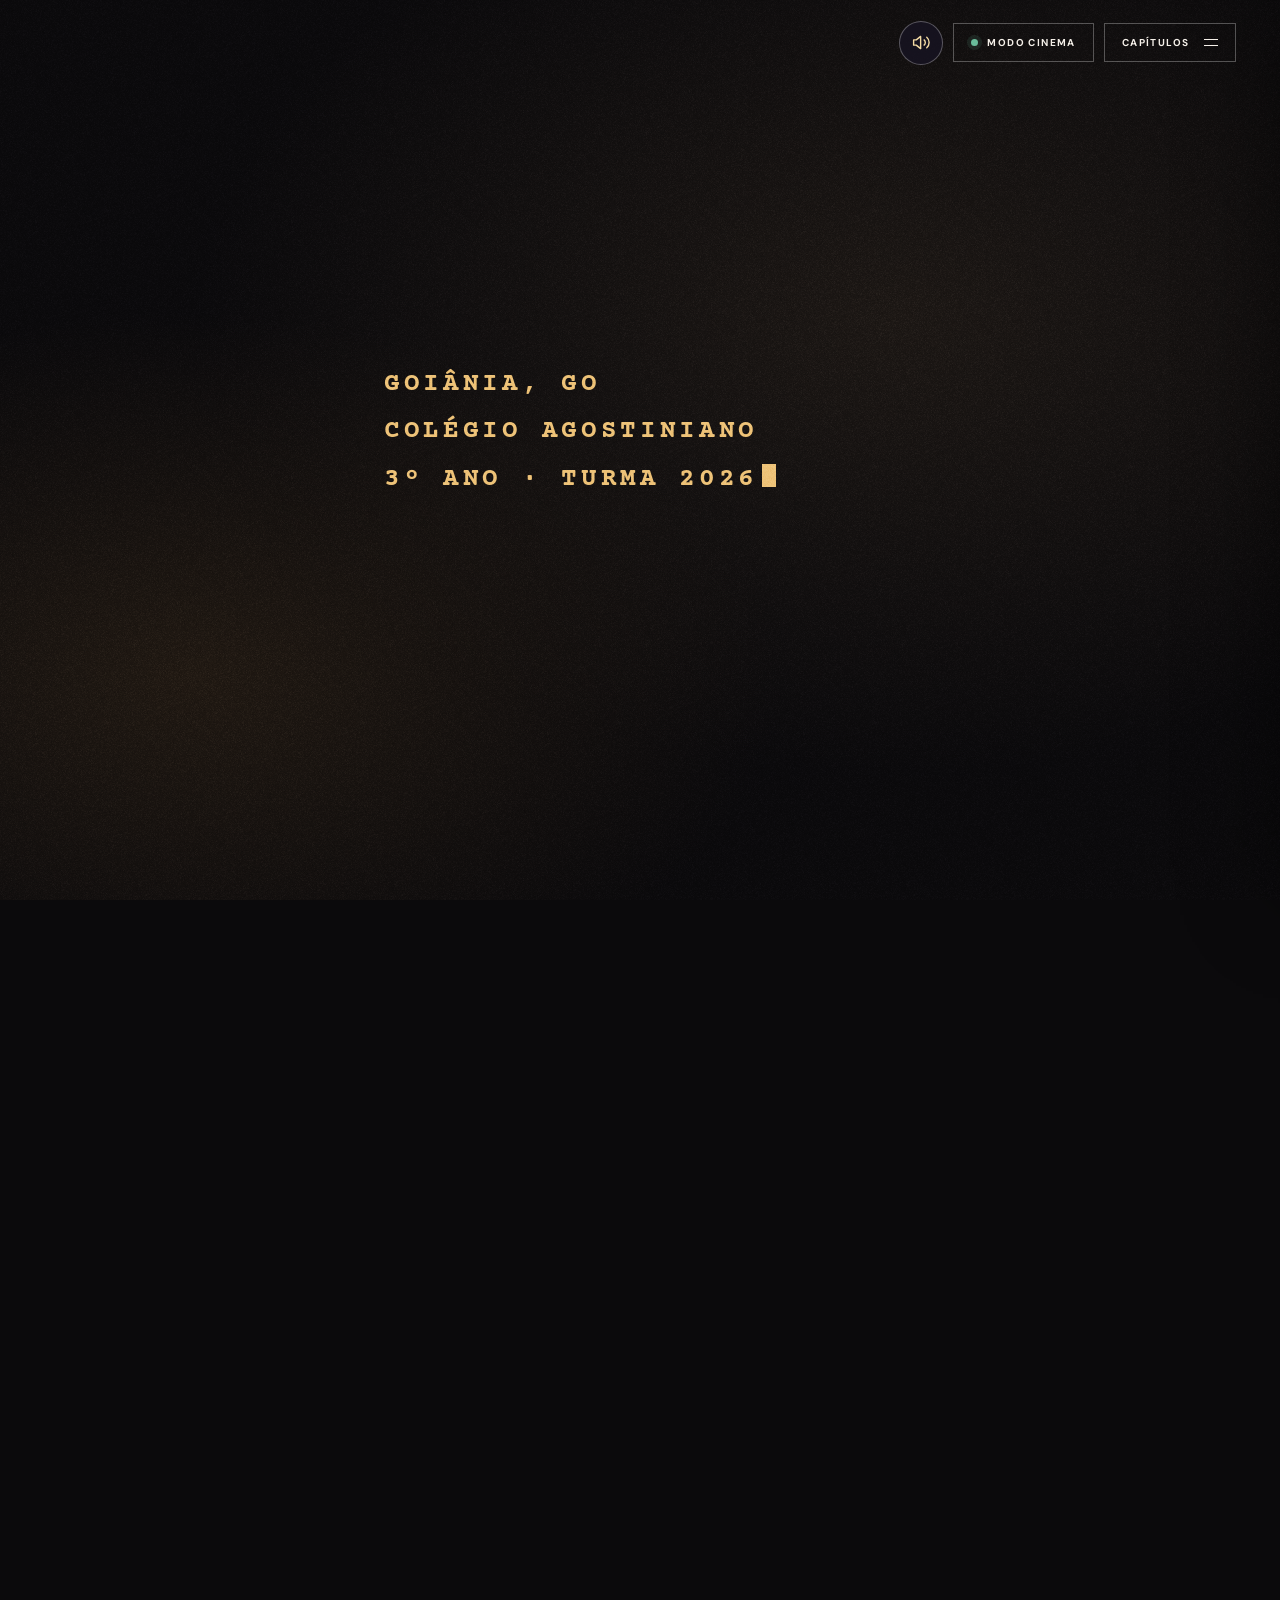
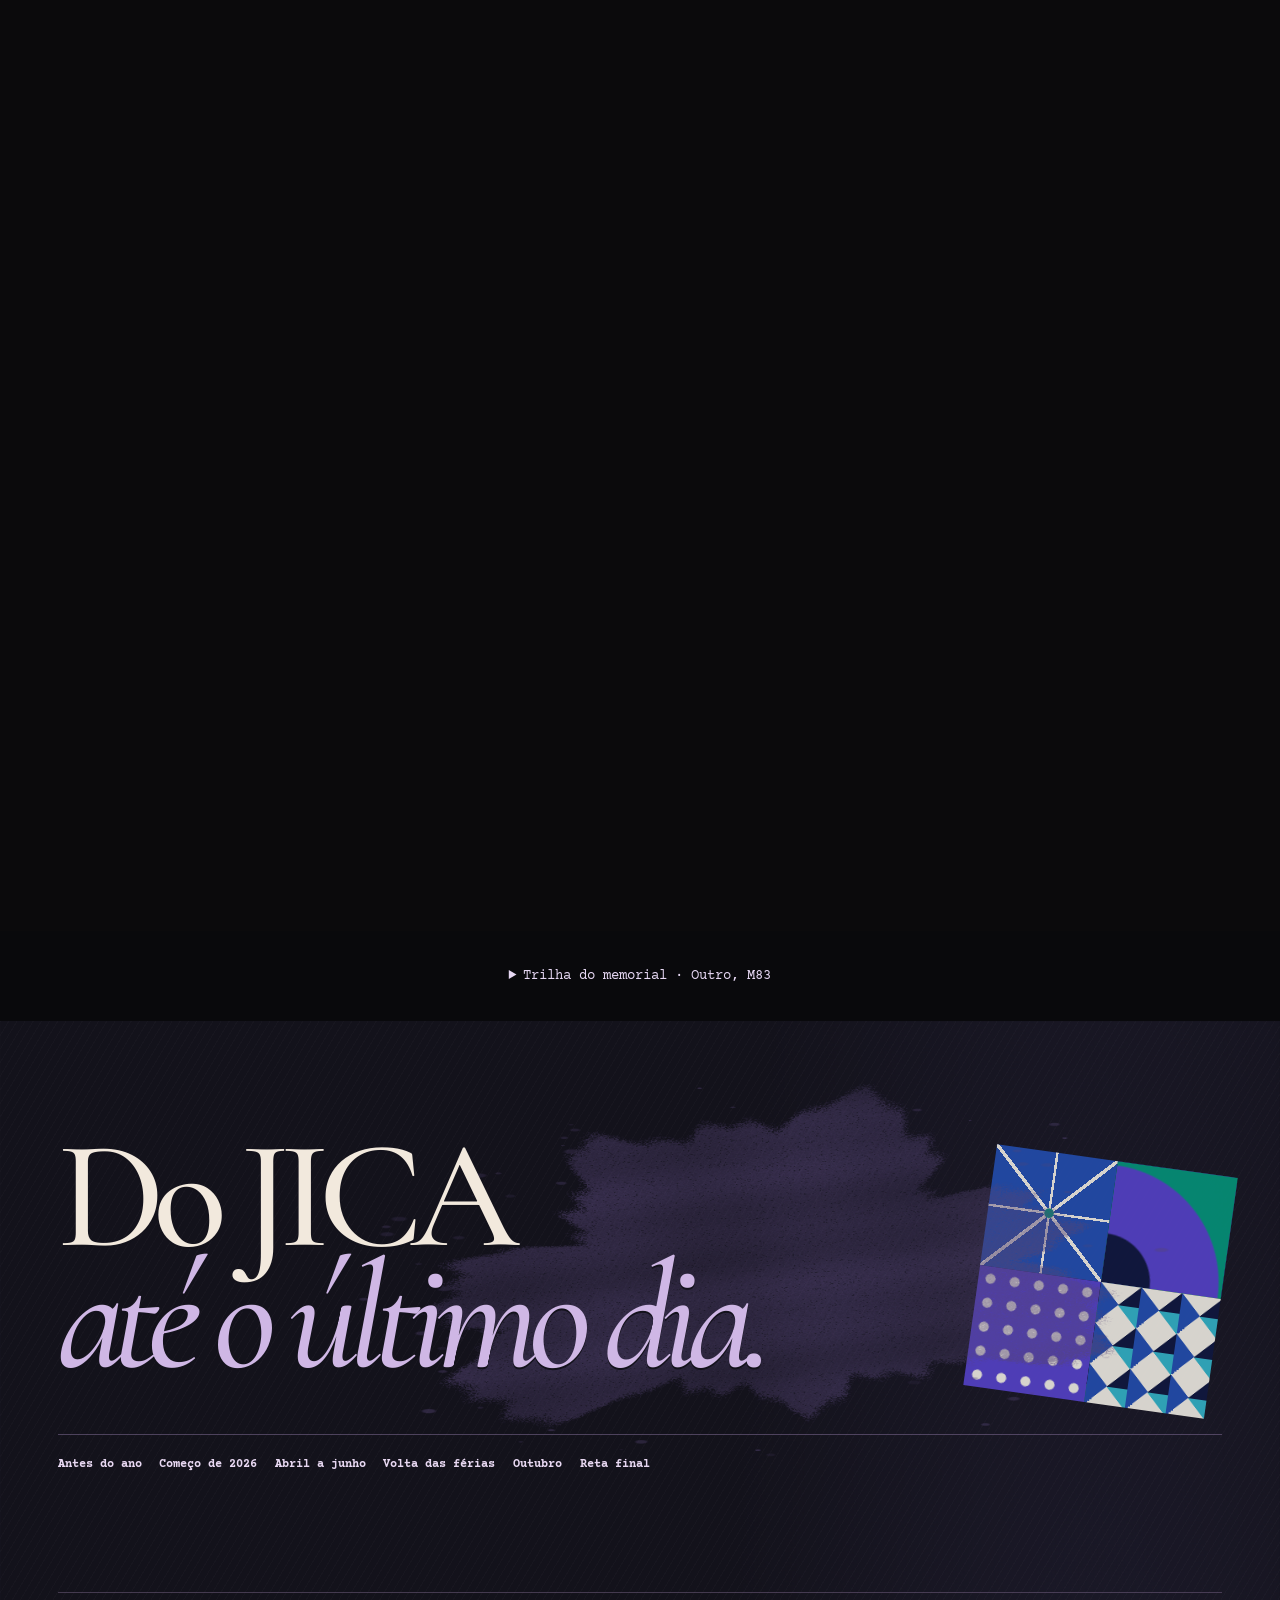
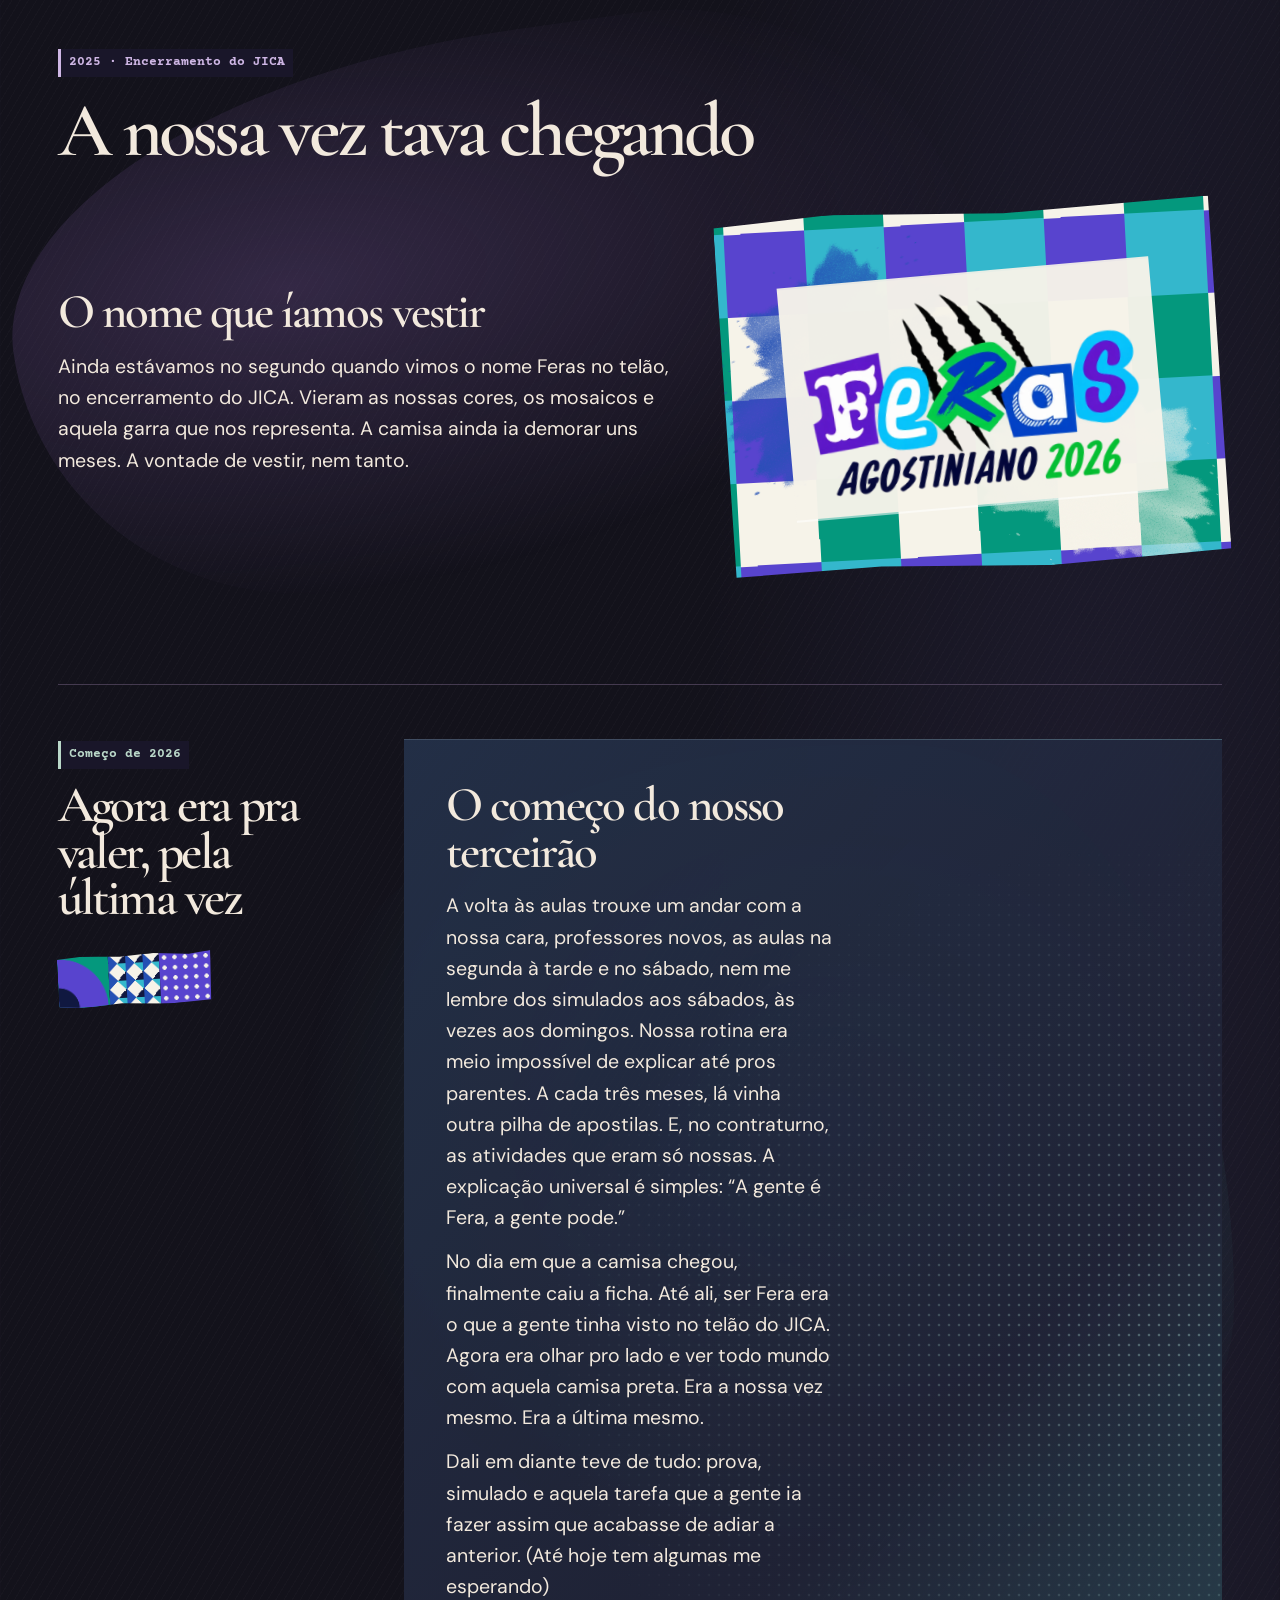
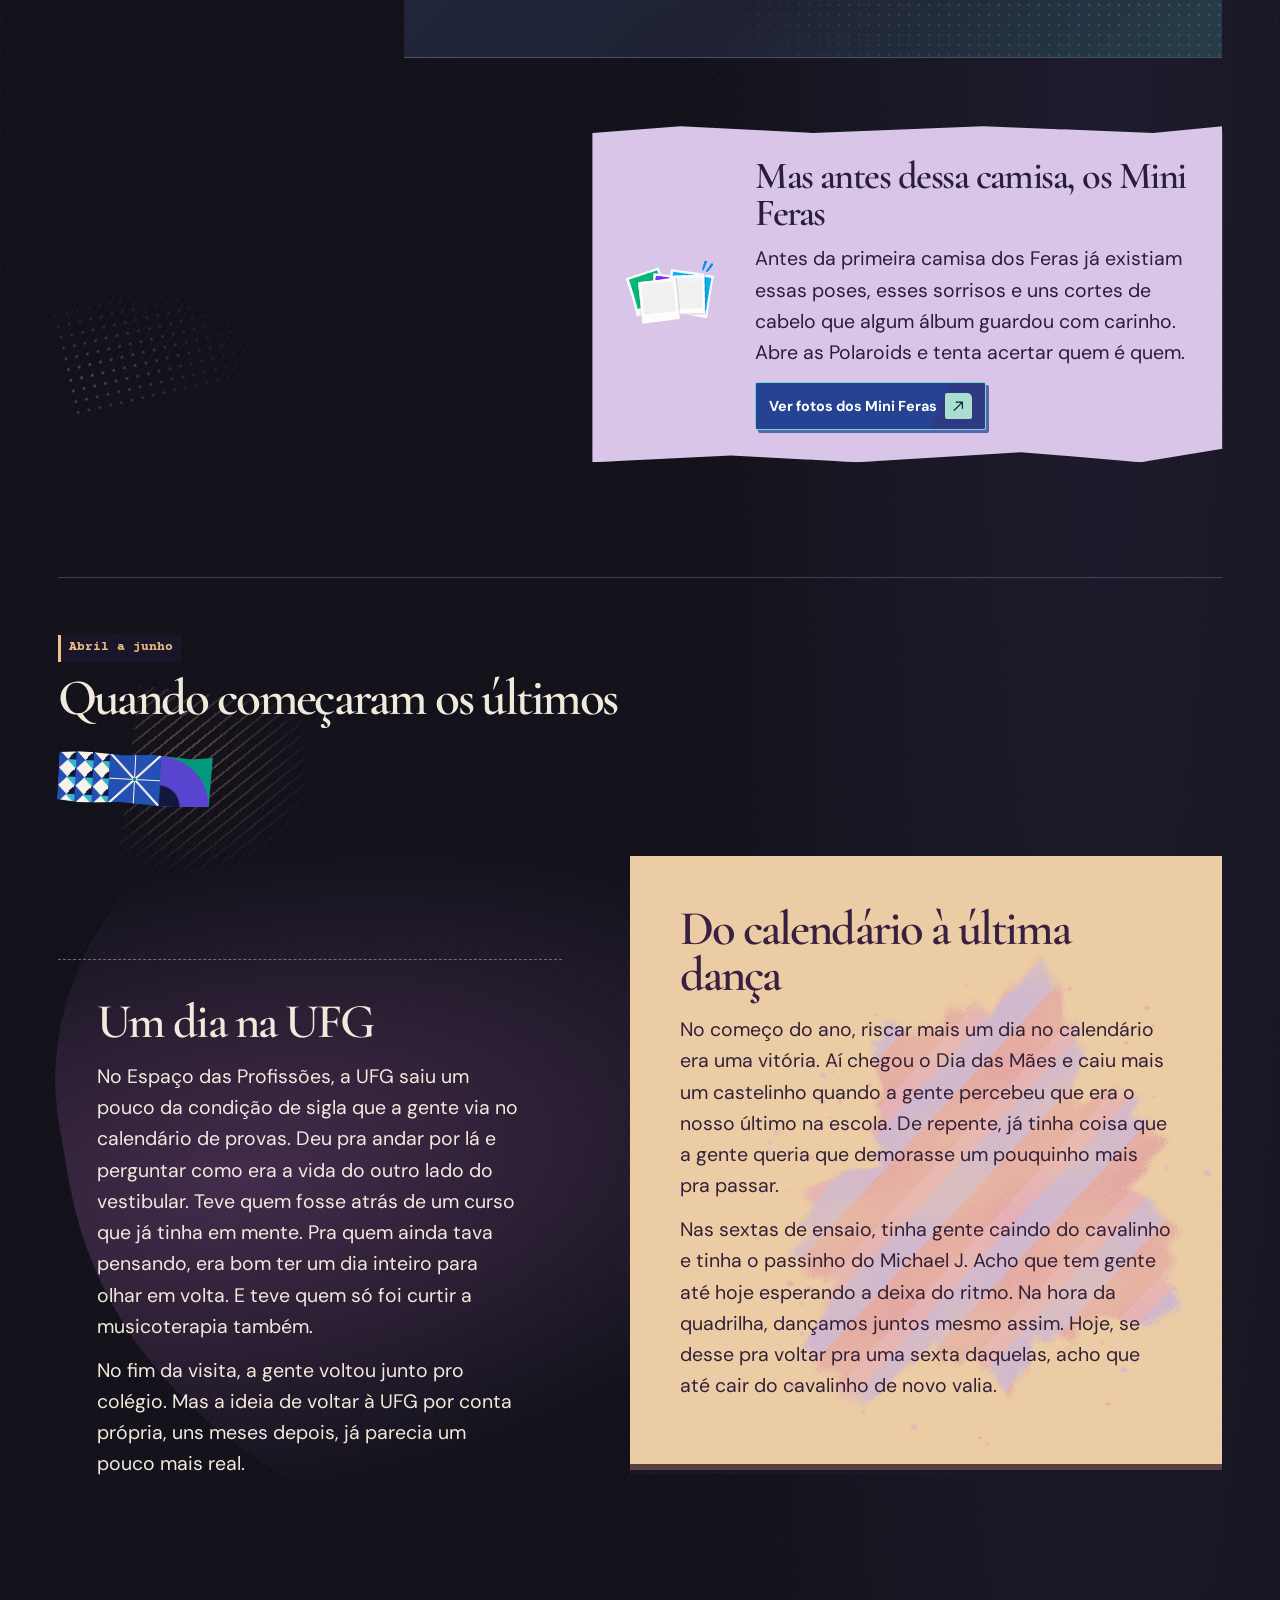
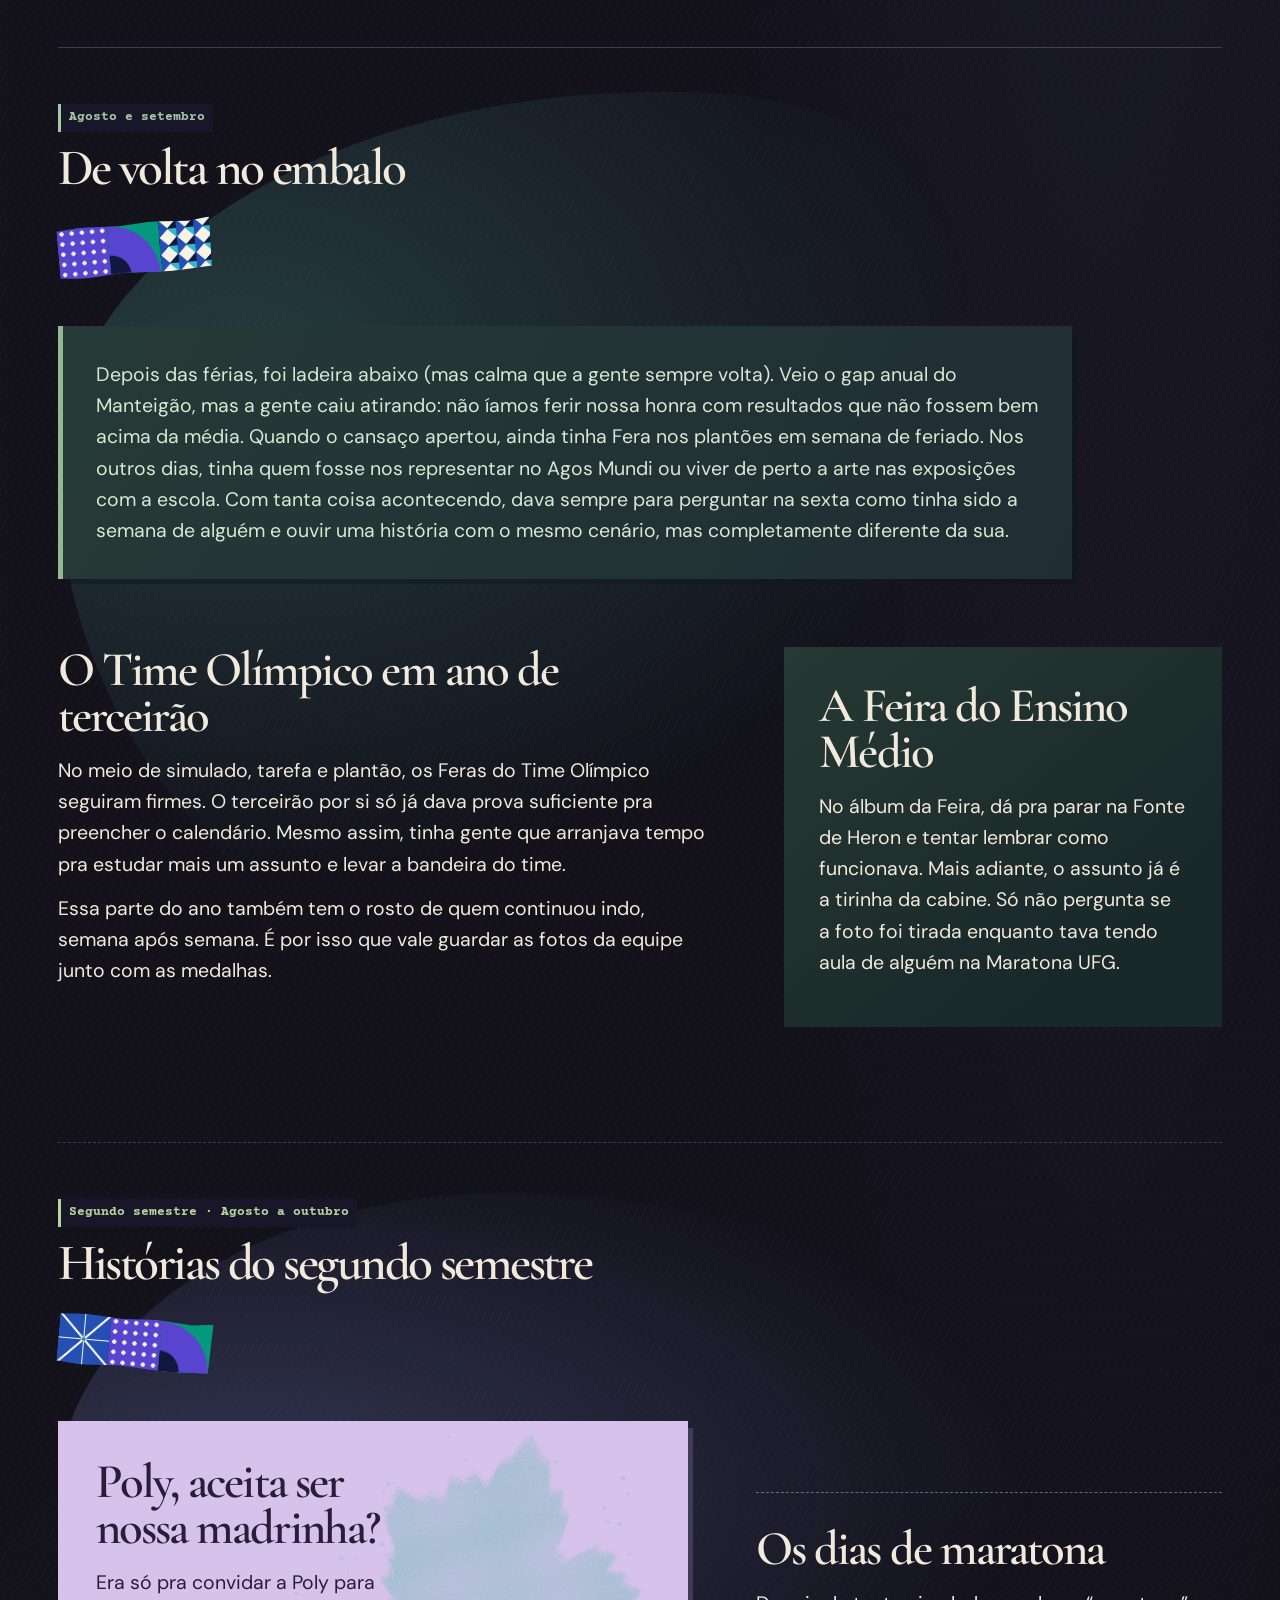
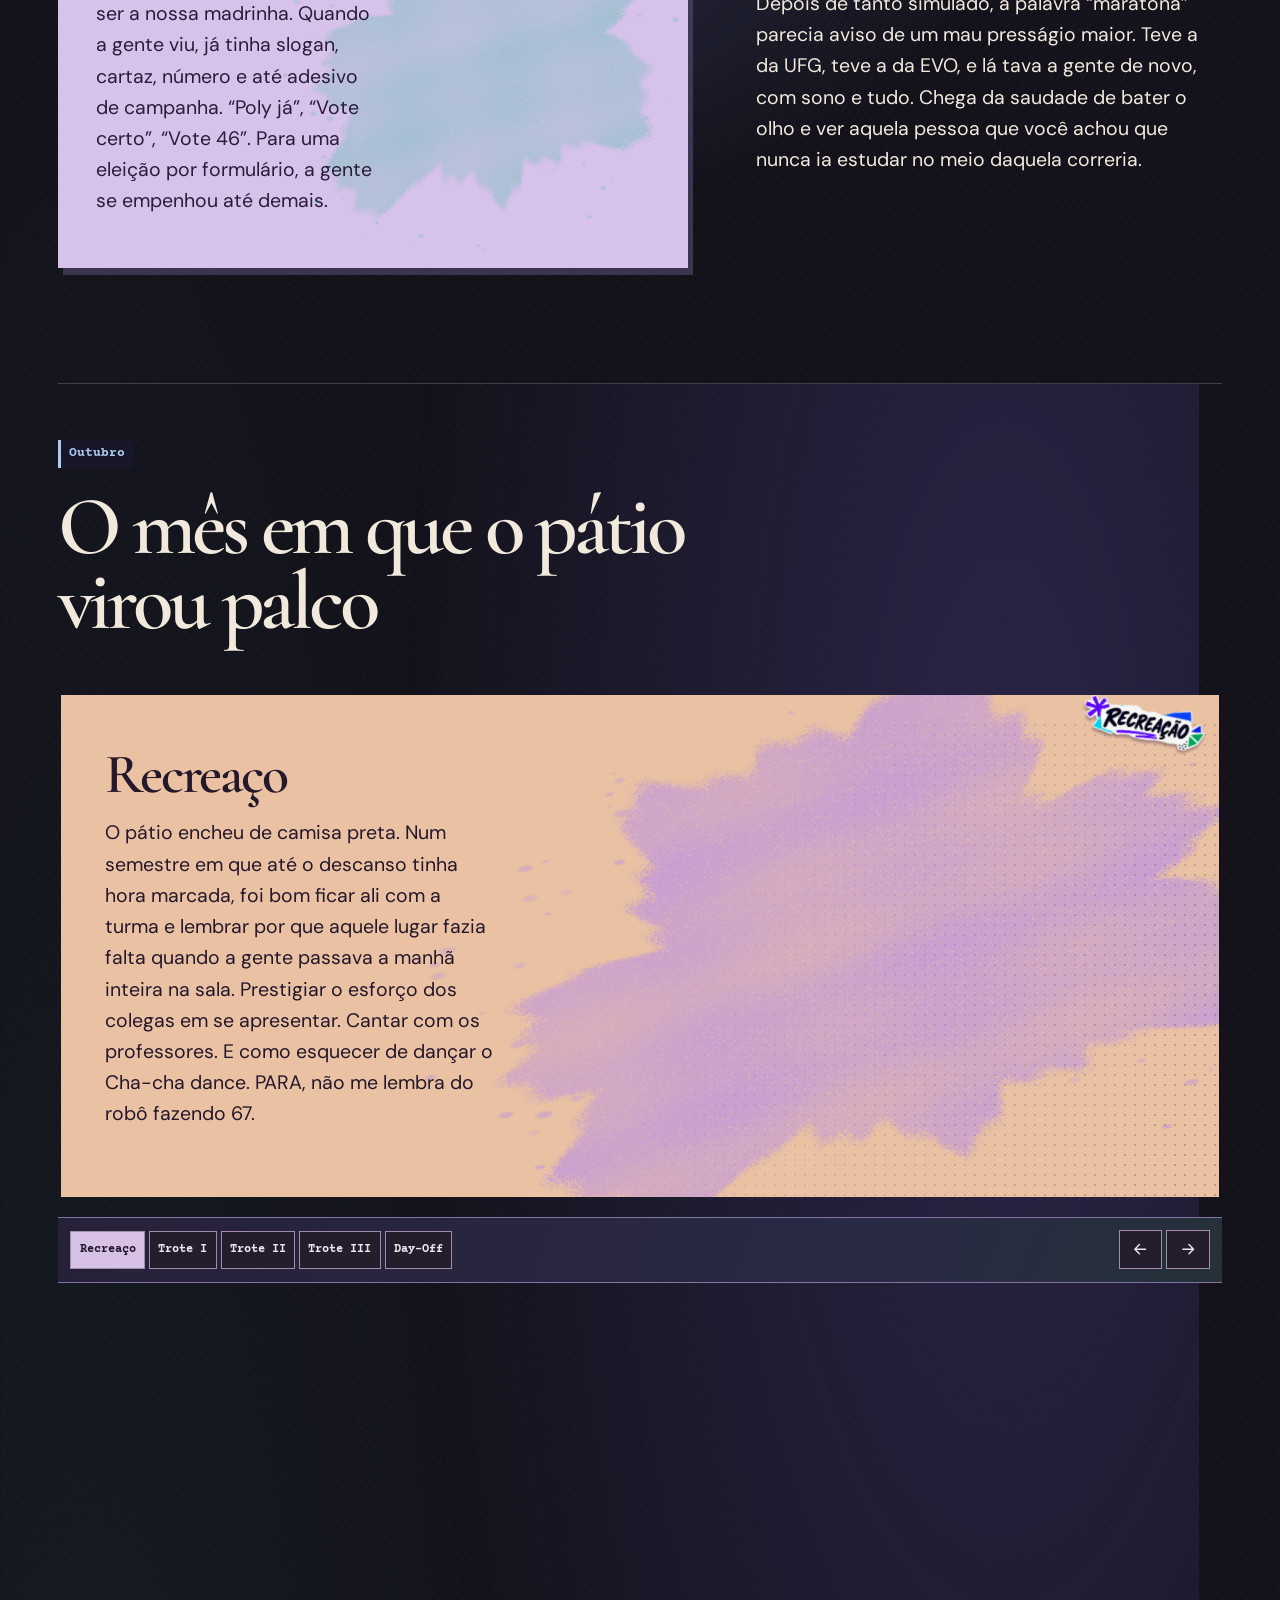
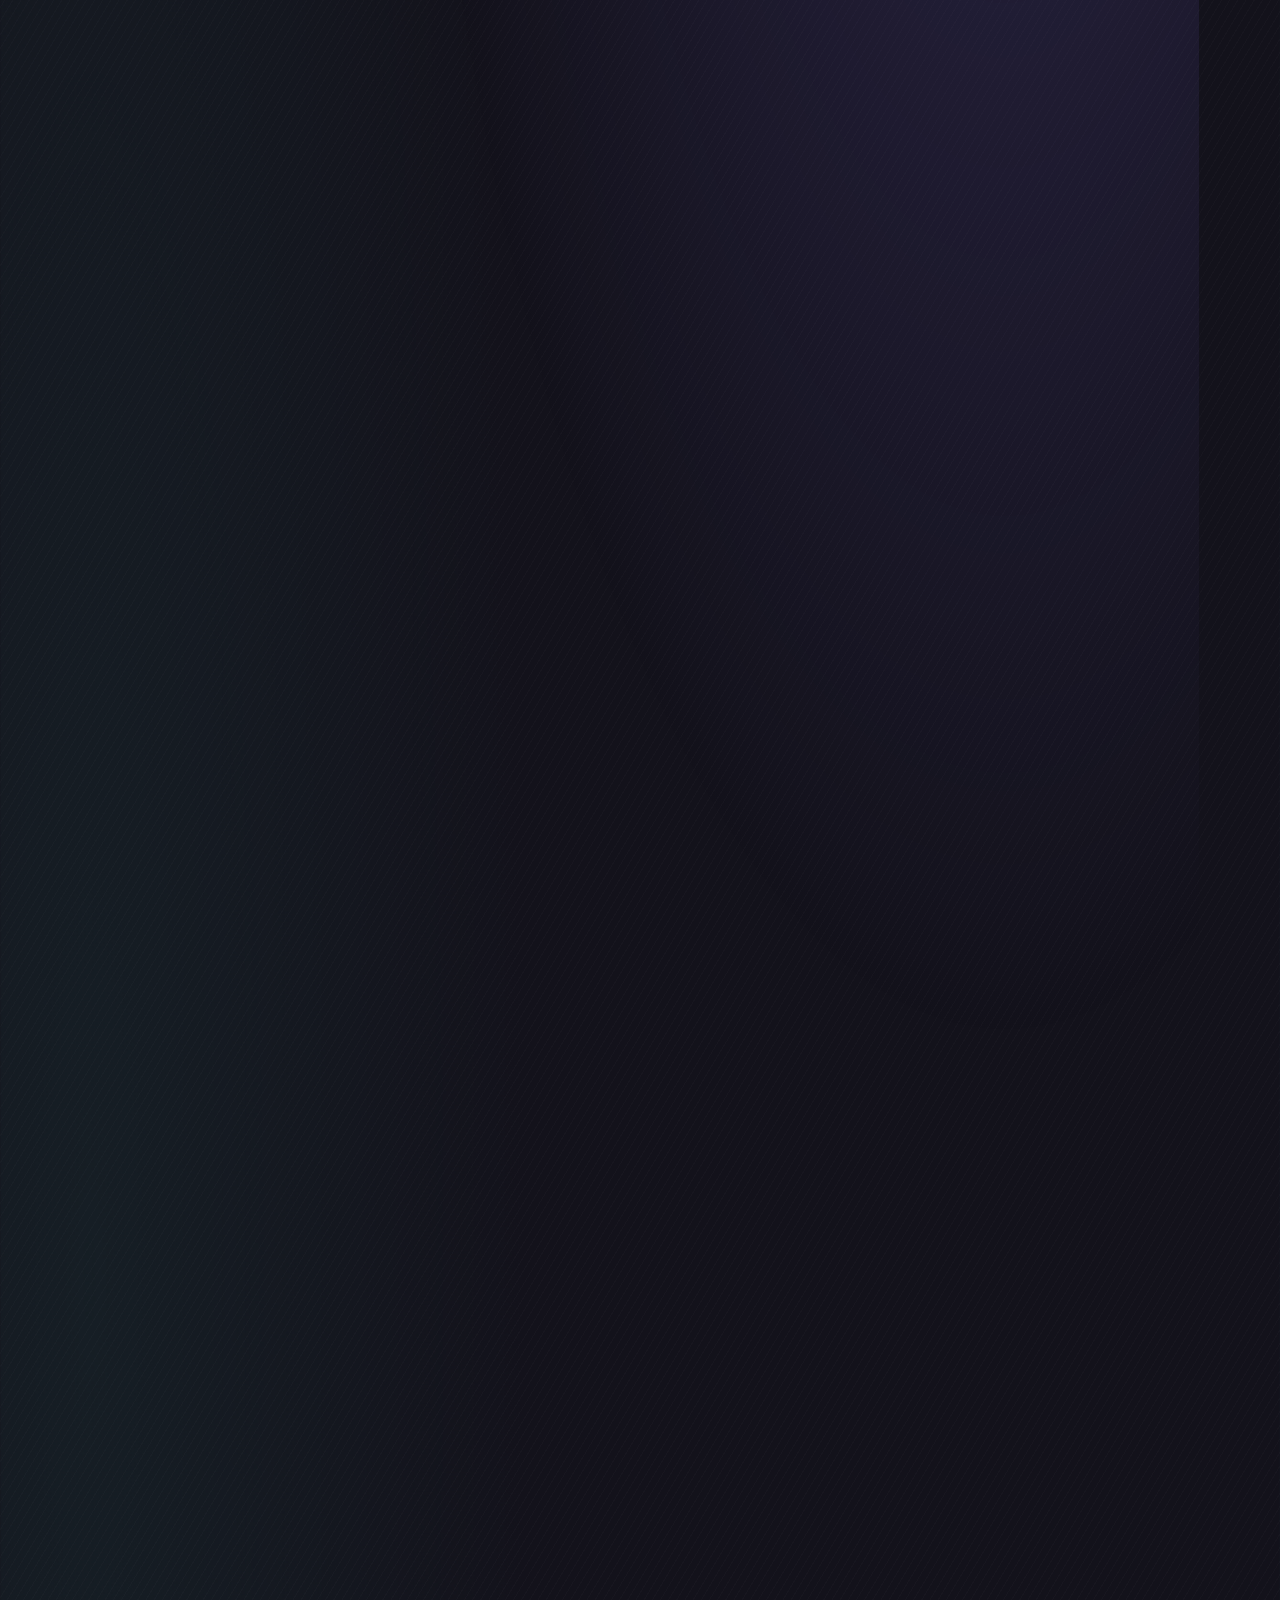
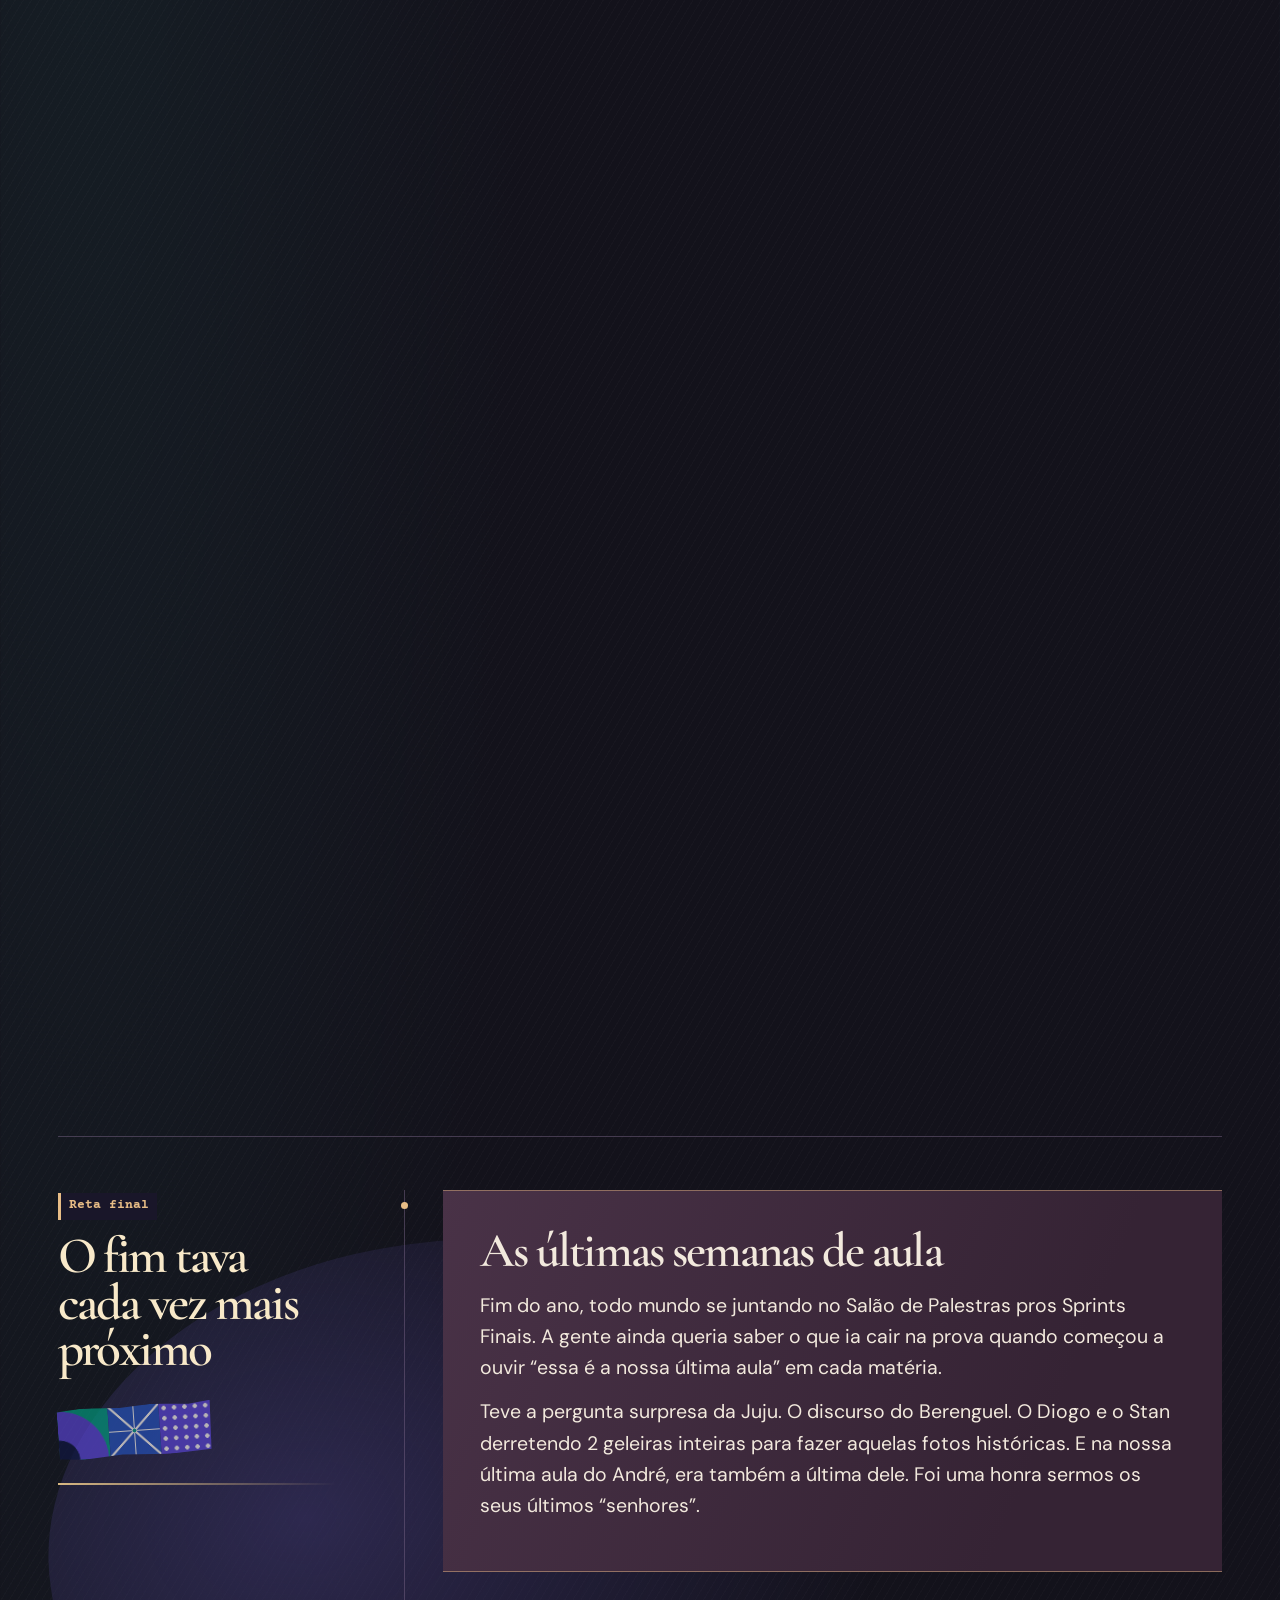
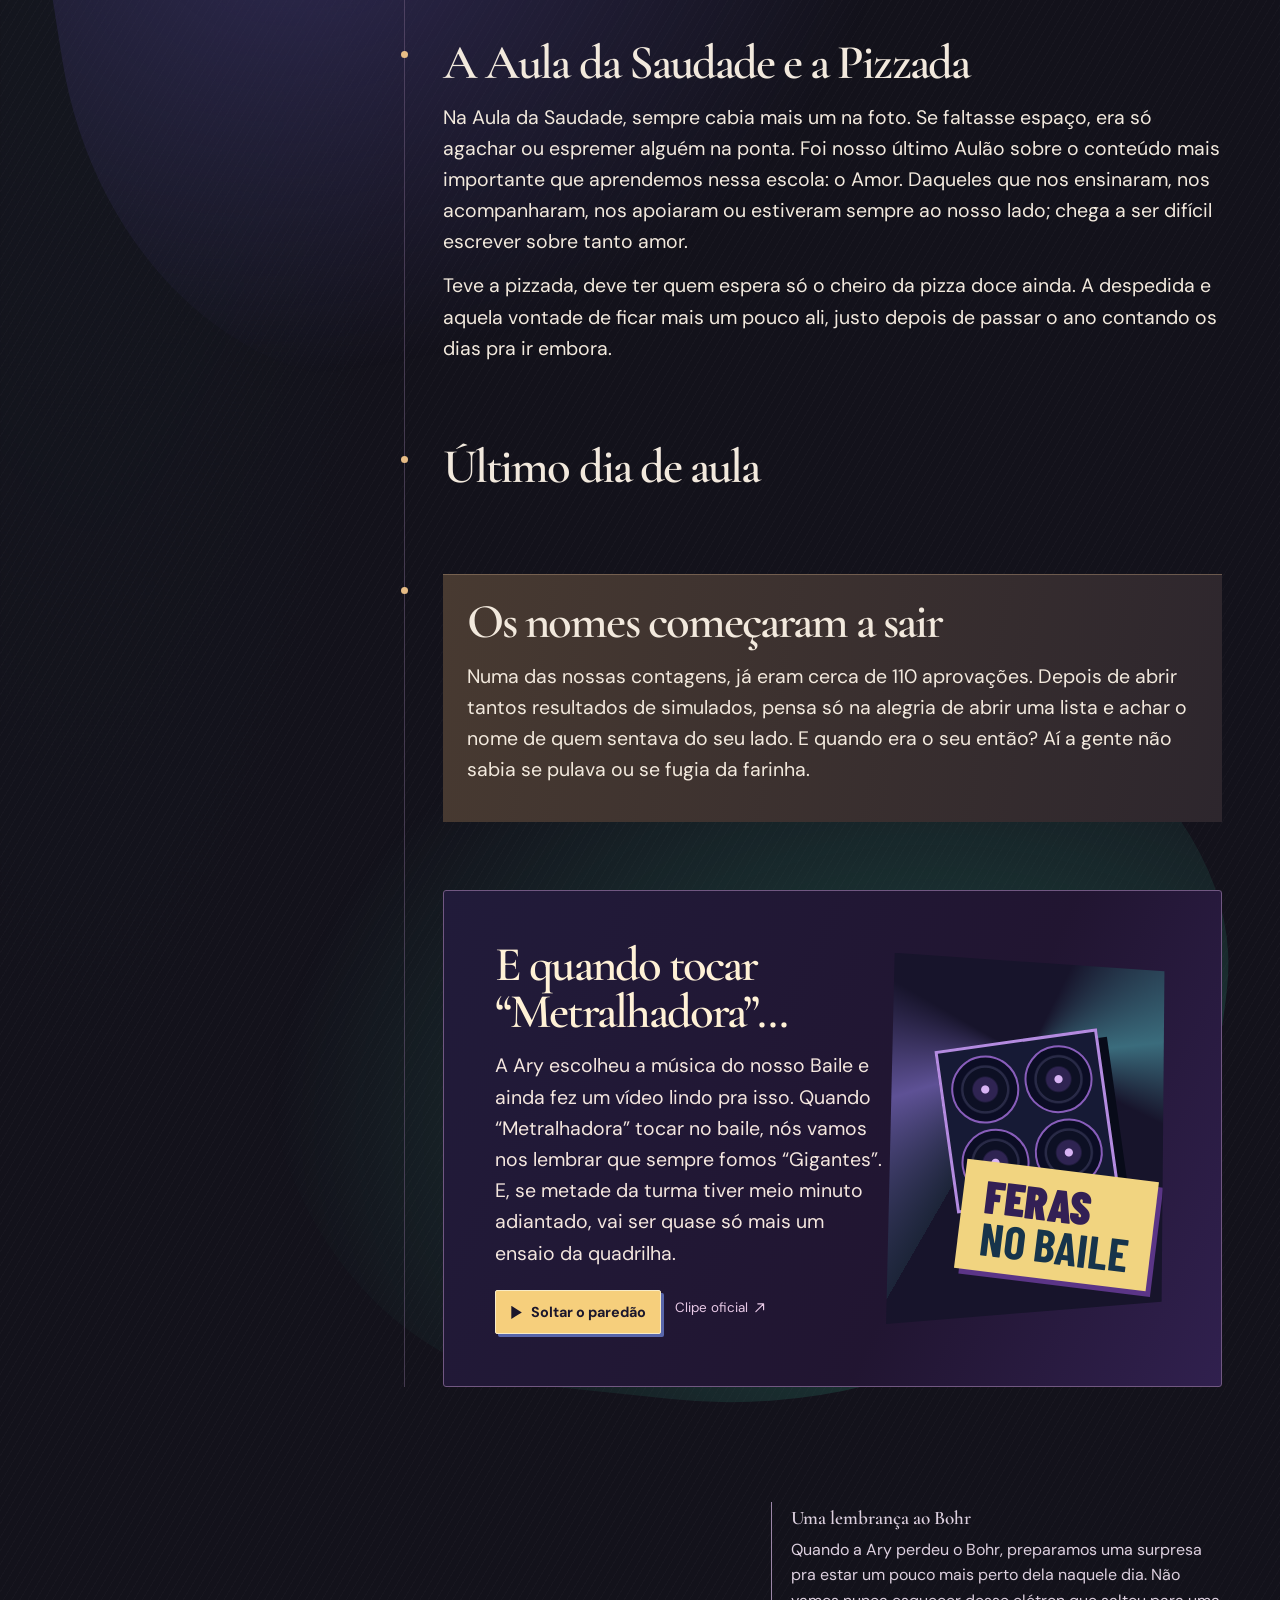
==== commit 0f2407f6: "Agrupa o laboratório e adiciona controles às fotos" ====
--- a/index.html
+++ b/index.html
@@ -10,16 +10,16 @@
 <title>FERAS 26 · Depois do Sinal</title>
 <link rel="icon" href="assets/marca-garra-clara.webp" type="image/webp">
 <link rel="preconnect" href="https://dvvpnxbcfajuoybfcslc.supabase.co" crossorigin>
-<link rel="preload" as="fetch" href="https://dvvpnxbcfajuoybfcslc.supabase.co/storage/v1/object/public/memorial-publico/r1/content/acervo.json" crossorigin>
+<link rel="preload" as="fetch" href="https://dvvpnxbcfajuoybfcslc.supabase.co/storage/v1/object/public/memorial-publico/r1/content/acervo.json?v=revisao-do-acervo" crossorigin>
 <link rel="preload" as="image" href="https://dvvpnxbcfajuoybfcslc.supabase.co/storage/v1/object/public/memorial-publico/r1/cenas/turma-abertura.webp" fetchpriority="high">
 <link rel="preconnect" href="https://fonts.googleapis.com">
 <link rel="preconnect" href="https://fonts.gstatic.com" crossorigin>
 <link href="https://fonts.googleapis.com/css2?family=Barlow+Condensed:wght@500;600;700;800;900&family=Cormorant+Garamond:ital,wght@0,500;1,500;1,600&family=DM+Sans:wght@400;500;600;700&family=Caveat:wght@600;700&family=Courier+Prime:wght@400;700&display=swap" rel="stylesheet">
 <link rel="stylesheet" href="./styles.css">
-<link rel="stylesheet" href="./montagem.css">
-<script src="./content/public-config.js" defer></script>
+<link rel="stylesheet" href="./montagem.css?v=revisao-do-acervo">
+<script src="./content/public-config.js?v=revisao-do-acervo" defer></script>
 <script src="./montagem.js" defer></script>
-<script src="./main.js" defer></script>
+<script src="./main.js?v=revisao-do-acervo" defer></script>
 </head>
 <body>
 <a class="skip" href="#caminho">Ir para os lugares da escola</a>
@@ -101,7 +101,7 @@
         <div class="film__collective-wash" aria-hidden="true"></div>
         <div class="feras-tiles film__collective-tiles" aria-hidden="true"><i class="tile-rays"></i><i class="tile-dots"></i><i class="tile-arc"></i><i class="tile-triangles"></i></div>
         <div class="film__collective-copy">
-          <span class="film__kicker">Aula da Saudade</span>
+          <span class="film__kicker">Retratos em sala</span>
           <p class="film__title"><span>As nossas</span><i>turmas</i></p>
         </div>
         <div class="film__grid" aria-hidden="true">
@@ -110,7 +110,7 @@
           <div><img data-shot="saudade-3" alt="" loading="lazy" decoding="async" fetchpriority="low"></div>
           <div><img data-shot="saudade-4" alt="" loading="lazy" decoding="async" fetchpriority="low"></div>
         </div>
-        <a class="film__to-archive" href="#mosaico" data-open-event="aula-da-saudade">Ver fotos da Aula da Saudade <span aria-hidden="true"><svg class="ui-arrow" aria-hidden="true" focusable="false" viewBox="0 0 24 24" fill="none" stroke="currentColor" stroke-width="1.8" stroke-linecap="round" stroke-linejoin="round"><path d="M12 5v14m-6-6 6 6 6-6"/></svg></span></a>
+        <a class="film__to-archive" href="#mosaico" data-open-event="retratos-sala">Ver mais fotos das turmas <span aria-hidden="true"><svg class="ui-arrow" aria-hidden="true" focusable="false" viewBox="0 0 24 24" fill="none" stroke="currentColor" stroke-width="1.8" stroke-linecap="round" stroke-linejoin="round"><path d="M12 5v14m-6-6 6 6 6-6"/></svg></span></a>
       </div>
       <div class="film__splice" aria-hidden="true" hidden>
         <div class="film__splice-paper"></div>
@@ -472,6 +472,11 @@
       </div>
       <div class="passage__aside">
 
+        <div class="location-photos" id="locationPhotos" role="group" aria-label="Fotos do lugar" hidden>
+          <span id="locationPhotoCount"></span>
+          <button type="button" id="locationNext">Próxima foto</button>
+          <button type="button" id="locationPlayback">Pausar</button>
+        </div>
         <div class="place-switch" role="group" aria-label="Escolher lugar">
           <button type="button" data-place="portao">GUARITA</button>
           <button type="button" data-place="patio" class="is-active">PÁTIO</button>
@@ -482,10 +487,8 @@
           <button type="button" data-place="auditorio">AUDITÓRIO</button>
           <button type="button" data-place="salao">SALÃO DE PALESTRAS</button>
           <button type="button" data-place="enfermaria">ENFERMARIA</button>
-          <button type="button" data-place="laboratorios">LABORATÓRIOS</button>
-          <button type="button" data-place="laboratorio-bancadas">BANCADAS DO LABORATÓRIO</button>
+          <button type="button" data-place="laboratorios">LABORATÓRIO</button>
           <button type="button" data-place="biblioteca">BIBLIOTECA</button>
-          <button type="button" data-place="atendimento">ATENDIMENTO ESCOLAR</button>
           <button type="button" data-place="recepcao">RECEPÇÃO</button>
           <button type="button" data-place="estudos">SALA DE ESTUDOS</button>
         </div>
@@ -559,9 +562,9 @@
         <div class="finale__ink finale__ink--left"></div>
         <div class="finale__ink finale__ink--right"></div>
         <div class="finale__contact">
-          <figure class="finale__print finale__print--back"><img data-finale-shot="saudade-2" alt="" decoding="async" loading="lazy"></figure>
-          <figure class="finale__print finale__print--main"><img data-finale-shot="saudade-1" alt="" decoding="async" loading="lazy"></figure>
-          <figure class="finale__print finale__print--front"><img data-finale-shot="saudade-4" alt="" decoding="async" loading="lazy"></figure>
+          <figure class="finale__print finale__print--back"><img data-finale-shot="finale-1" alt="" decoding="async" loading="lazy"></figure>
+          <figure class="finale__print finale__print--main"><img data-finale-shot="finale-2" alt="" decoding="async" loading="lazy"></figure>
+          <figure class="finale__print finale__print--front"><img data-finale-shot="finale-3" alt="" decoding="async" loading="lazy"></figure>
         </div>
         <div class="finale__veil"></div>
         <div class="feras-tiles finale__mosaic finale__mosaic--top"><i class="tile-arc"></i><i class="tile-dots"></i><i class="tile-triangles"></i></div>
--- a/montagem.css
+++ b/montagem.css
@@ -1304,7 +1304,11 @@
 .film__collective .film__title { text-shadow:0 1px 15px #141633; }
 .film__grid { gap:clamp(5px,.9vw,17px); }
 .film__grid > div { border:clamp(3px,.45vw,9px) solid var(--feras-paper); }
-.film__grid img { filter:saturate(.97) contrast(1.03); }
+.film__grid img {
+  background:var(--feras-paper);
+  object-fit:contain;
+  filter:saturate(.97) contrast(1.03);
+}
 
 .film__splice {
   position:absolute;
@@ -1993,7 +1997,7 @@
   position:absolute;
   width:var(--print-width);
   margin:0;
-  aspect-ratio:var(--print-ratio,4/5);
+  aspect-ratio:5/4;
   padding:clamp(4px,.65vw,10px);
   padding-bottom:clamp(10px,1.6vw,24px);
   background:#ded2b8;
@@ -2003,13 +2007,13 @@
     rotate(calc(var(--tilt) + (1 - var(--print-arrival)) * var(--rotation)));
 }
 .finale__print:not(:has(img[src])) { display:none; }
-.finale__print img { display:block; width:100%; height:100%; object-fit:cover; object-position:50% 56%; }
+.finale__print img { display:block; width:100%; height:100%; object-fit:contain; }
 .finale__print--back {
   --print-width:clamp(120px,17vw,260px); --tilt:-12deg; --rotation:-23deg; --from-x:-33vw; --from-y:-12vh;
   top:12%; left:5%;
 }
 .finale__print--main {
-  --print-width:clamp(190px,29vw,440px); --print-ratio:5/4; --tilt:-7deg; --rotation:17deg; --from-x:-23vw; --from-y:25vh;
+  --print-width:clamp(190px,29vw,440px); --tilt:-7deg; --rotation:17deg; --from-x:-23vw; --from-y:25vh;
   bottom:9%; left:6%;
 }
 .finale__print--front {
@@ -2307,3 +2311,45 @@
   57% { opacity:.88; filter:brightness(1.13) saturate(.78); }
   100% { opacity:1; clip-path:inset(0); }
 }
+
+/* Retratos da equipe reunidos na própria homenagem. */
+#pessoas .memory-people__spread { grid-template-columns:minmax(0,1fr); }
+#pessoas .memory-people__notes article p:not(.eyebrow) { max-width:72ch; }
+.staff-mural {
+  display:grid;
+  grid-template-columns:repeat(auto-fill,minmax(clamp(115px,15vw,175px),1fr));
+  gap:clamp(9px,1.6vw,22px);
+  margin:clamp(22px,4vw,52px) 0 0;
+  padding:0;
+  list-style:none;
+}
+.staff-mural[hidden], .location-full[hidden] { display:none; }
+.staff-mural__card { min-width:0; }
+.staff-mural__card--wide { grid-column:span 2; }
+.staff-mural__card a {
+  display:block;
+  height:100%;
+  padding:clamp(4px,.7vw,9px);
+  background:var(--feras-paper);
+  box-shadow:0 4px 12px #0b0a0c54;
+}
+.staff-mural__card:nth-child(4n + 2) a { background:#dcd5fb; }
+.staff-mural__card:nth-child(4n + 4) a { background:#cbe7db; }
+.staff-mural__card a:focus-visible { outline:2px solid #f3d49a; outline-offset:3px; }
+.staff-mural__card img {
+  display:block;
+  width:100%;
+  aspect-ratio:3/4;
+  object-fit:contain;
+  background:#26213b;
+}
+.staff-mural__card--wide img { aspect-ratio:3/2; }
+.location-full { margin-top:1rem; }
+#corridor[data-place="biblioteca"] .corridor__image.has-image {
+  background-size:contain;
+  background-position:center;
+  background-repeat:no-repeat;
+}
+@media (max-width:560px) {
+  .staff-mural { grid-template-columns:repeat(2,minmax(0,1fr)); }
+}
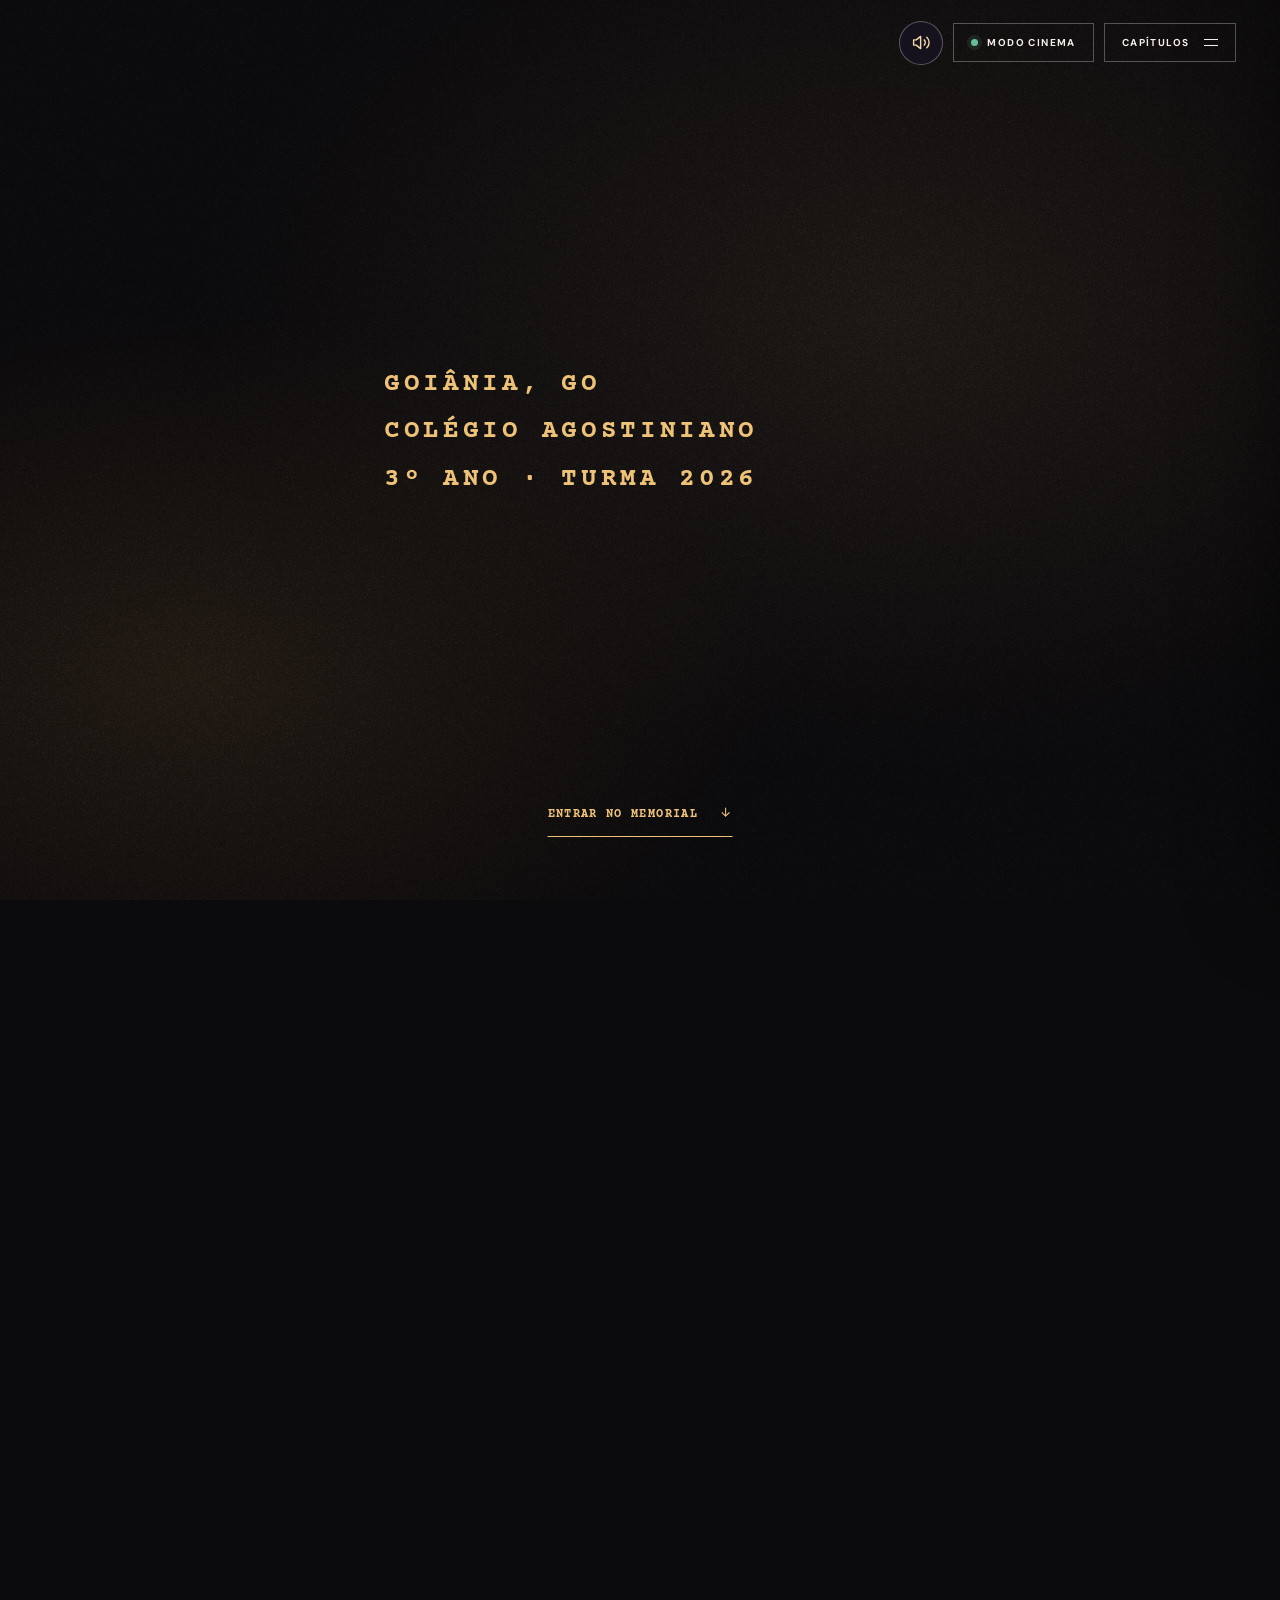
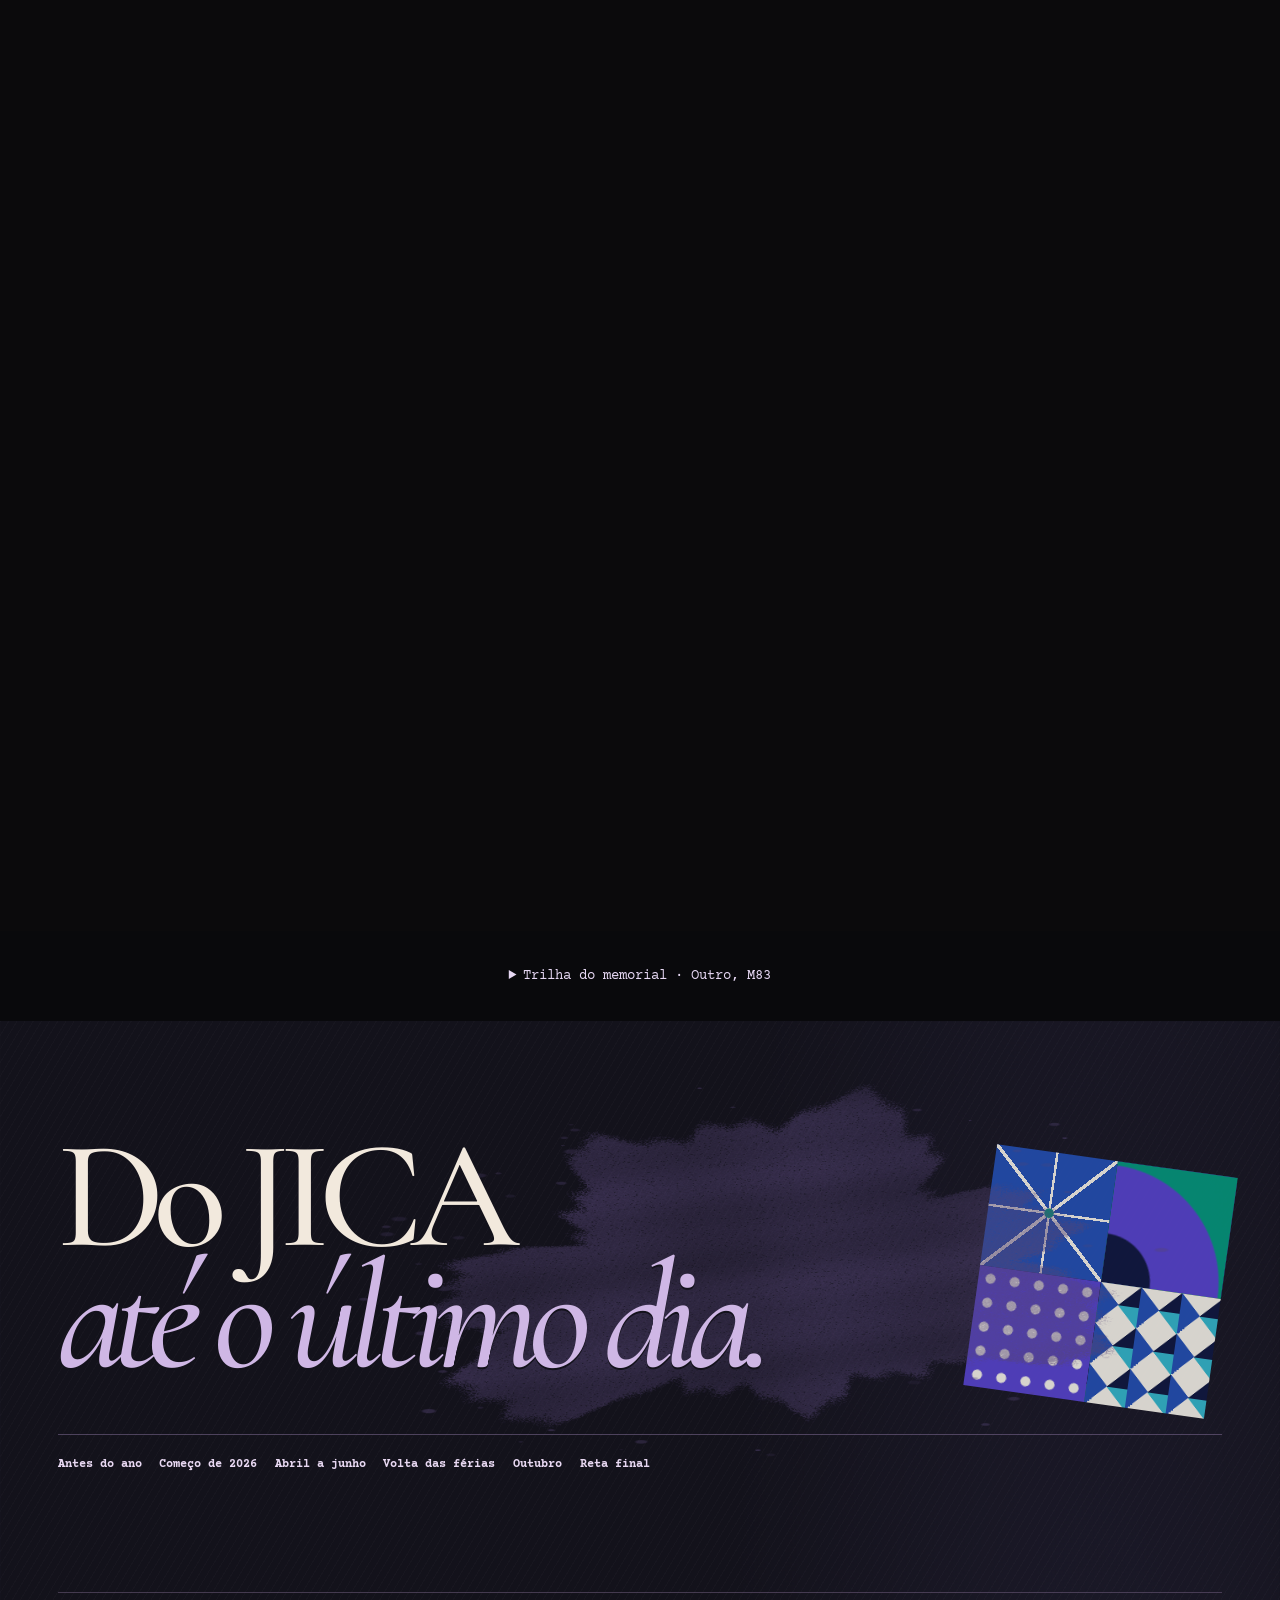
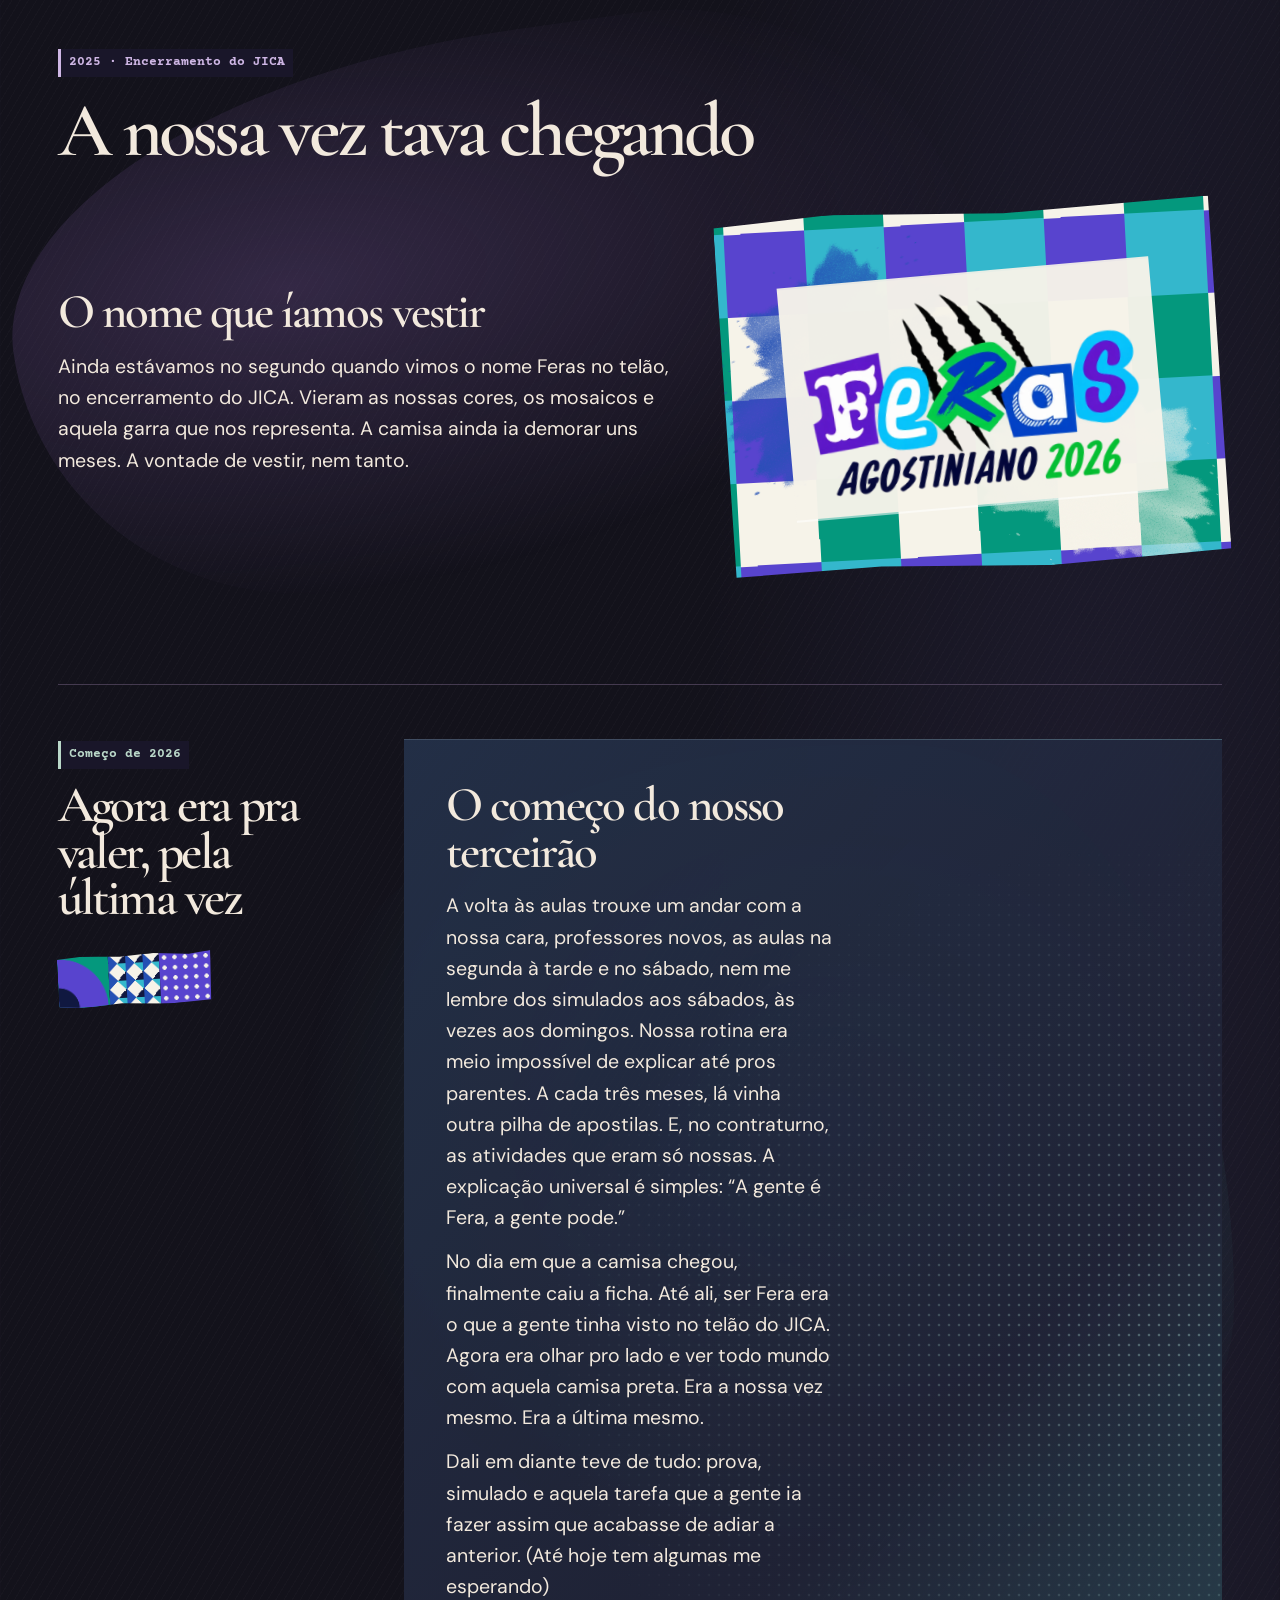
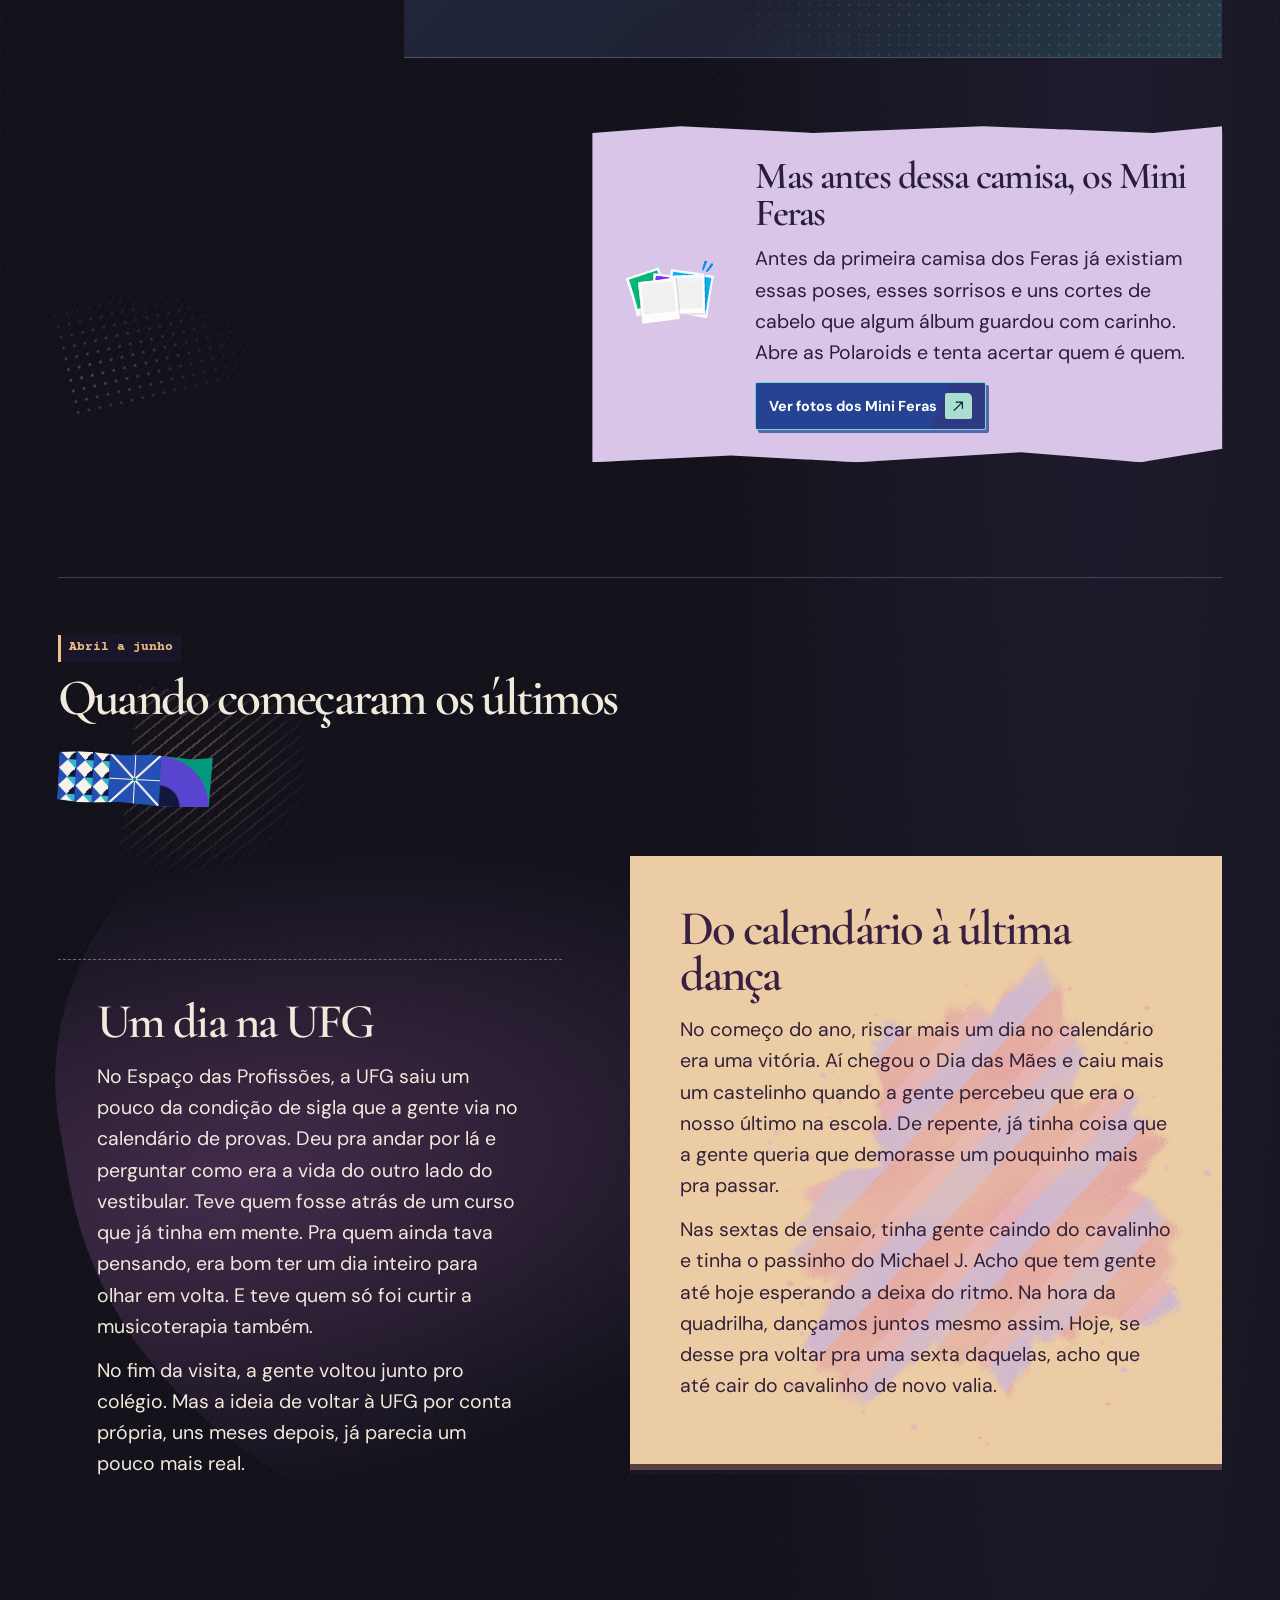
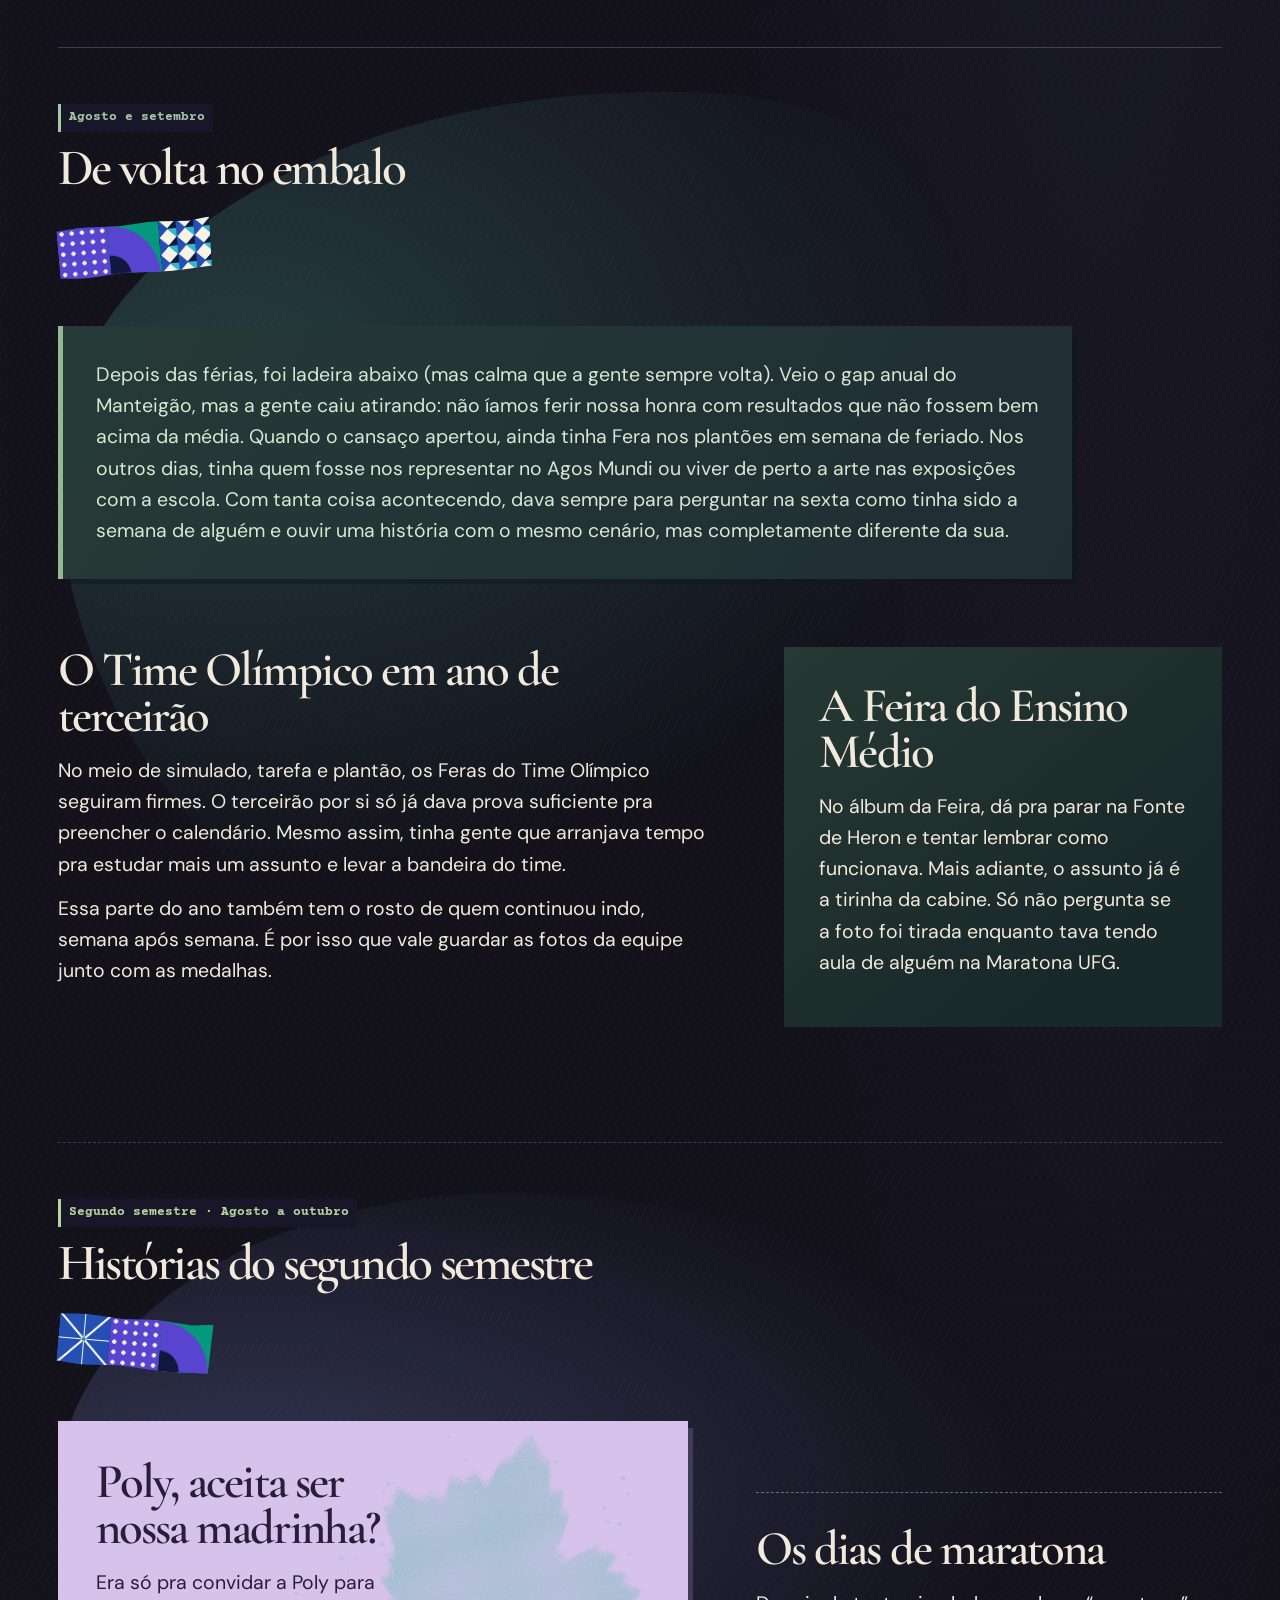
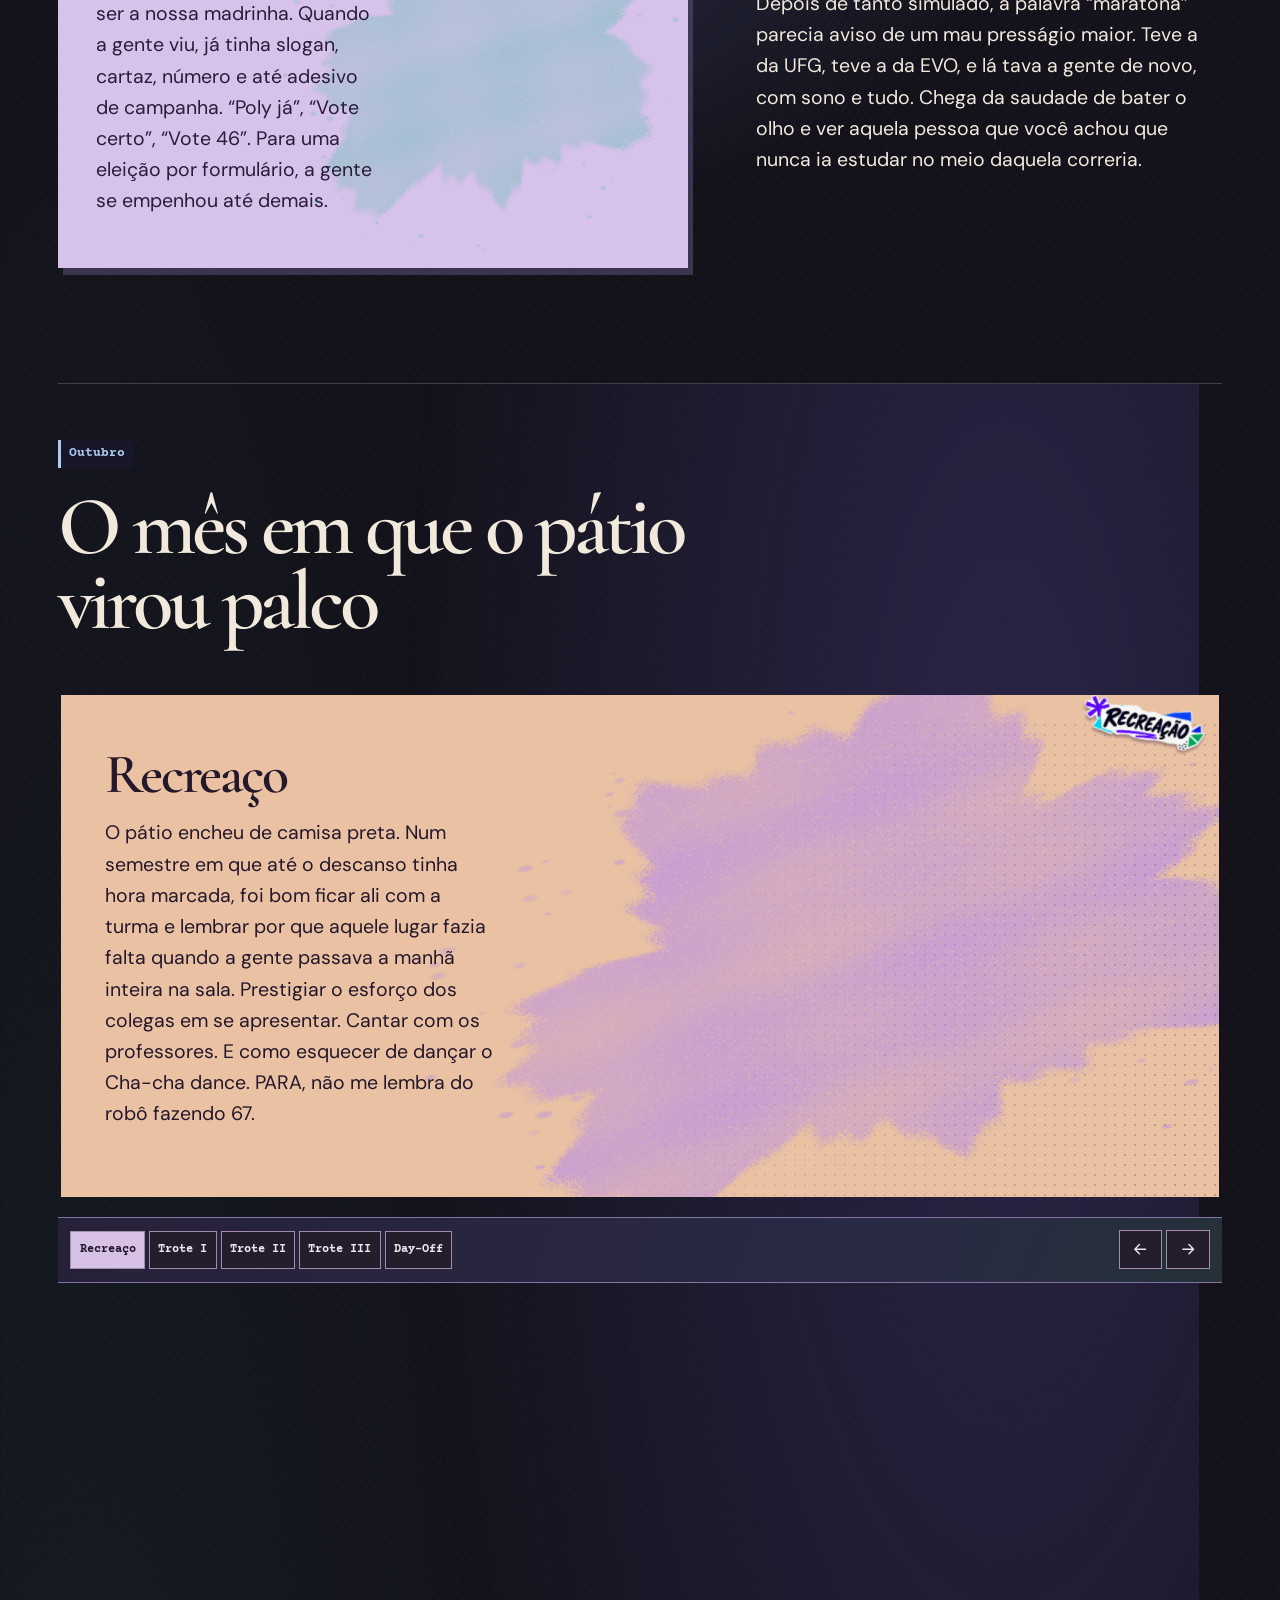
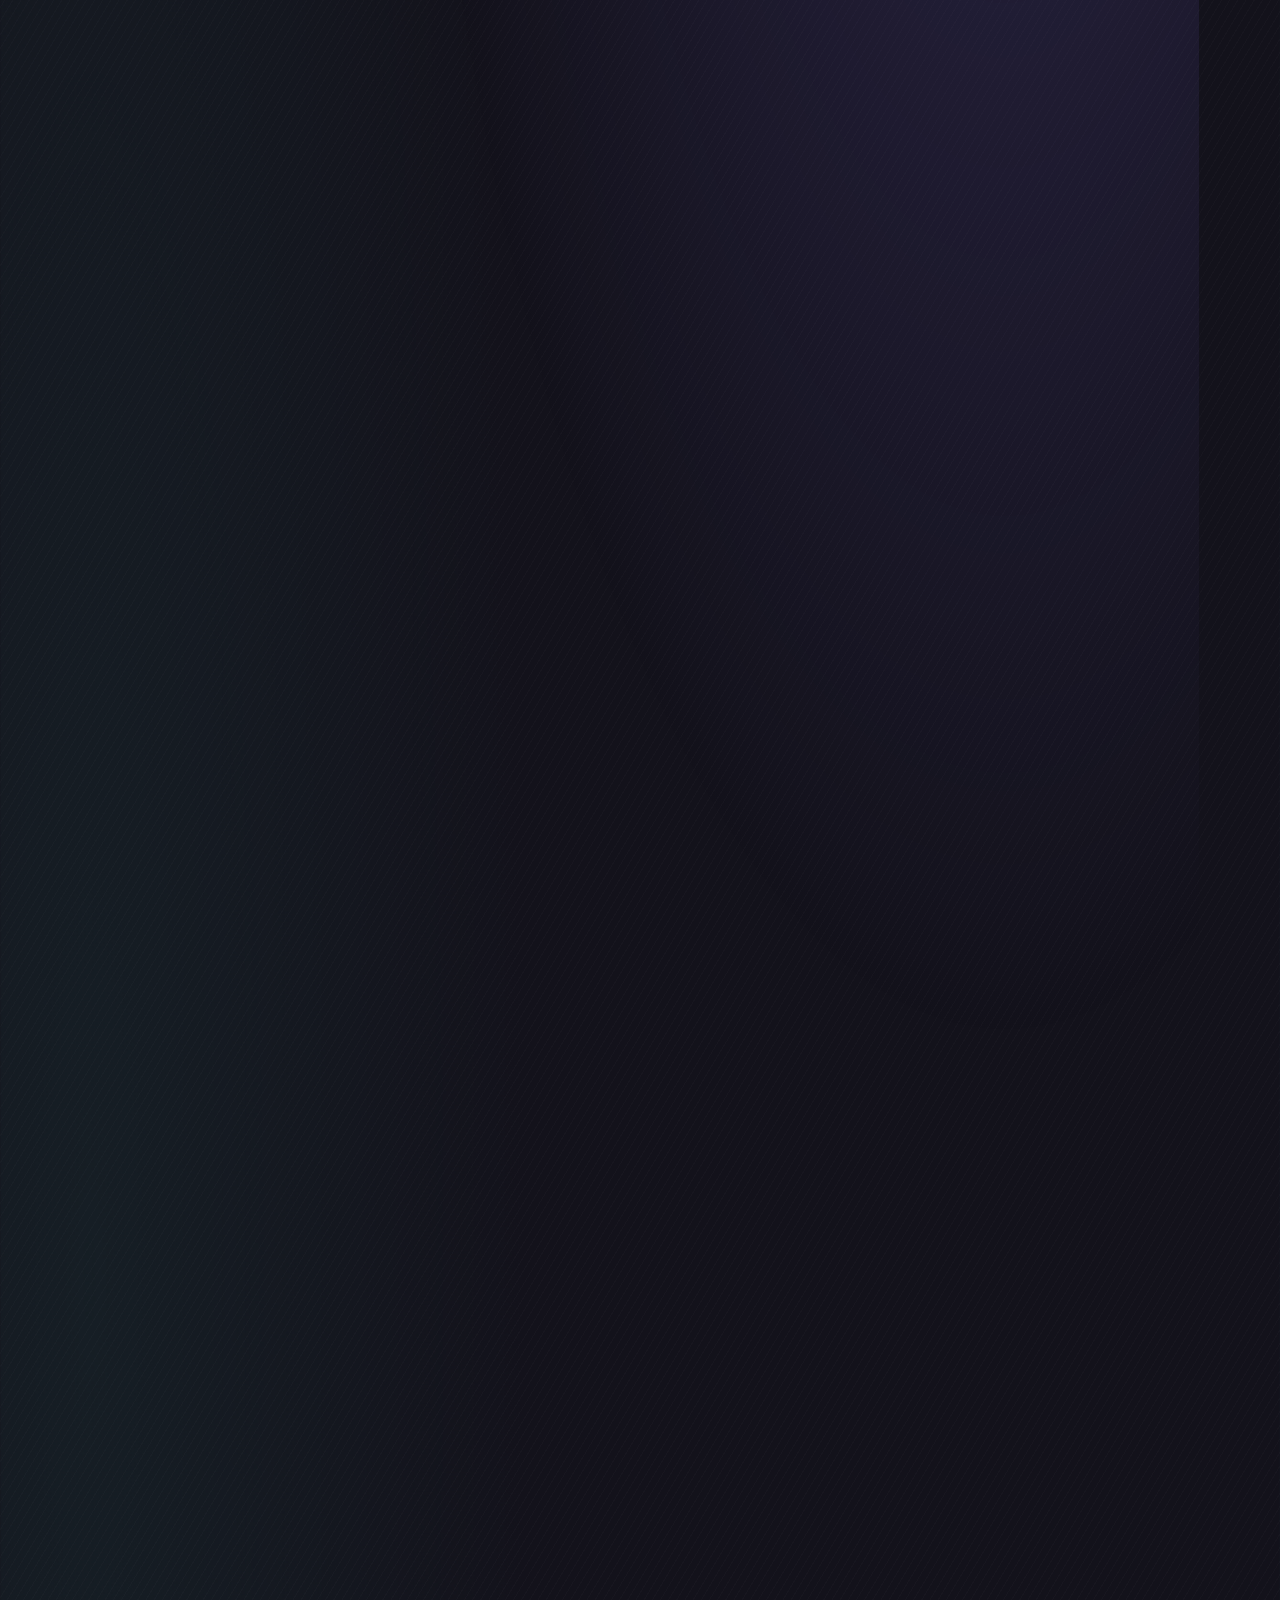
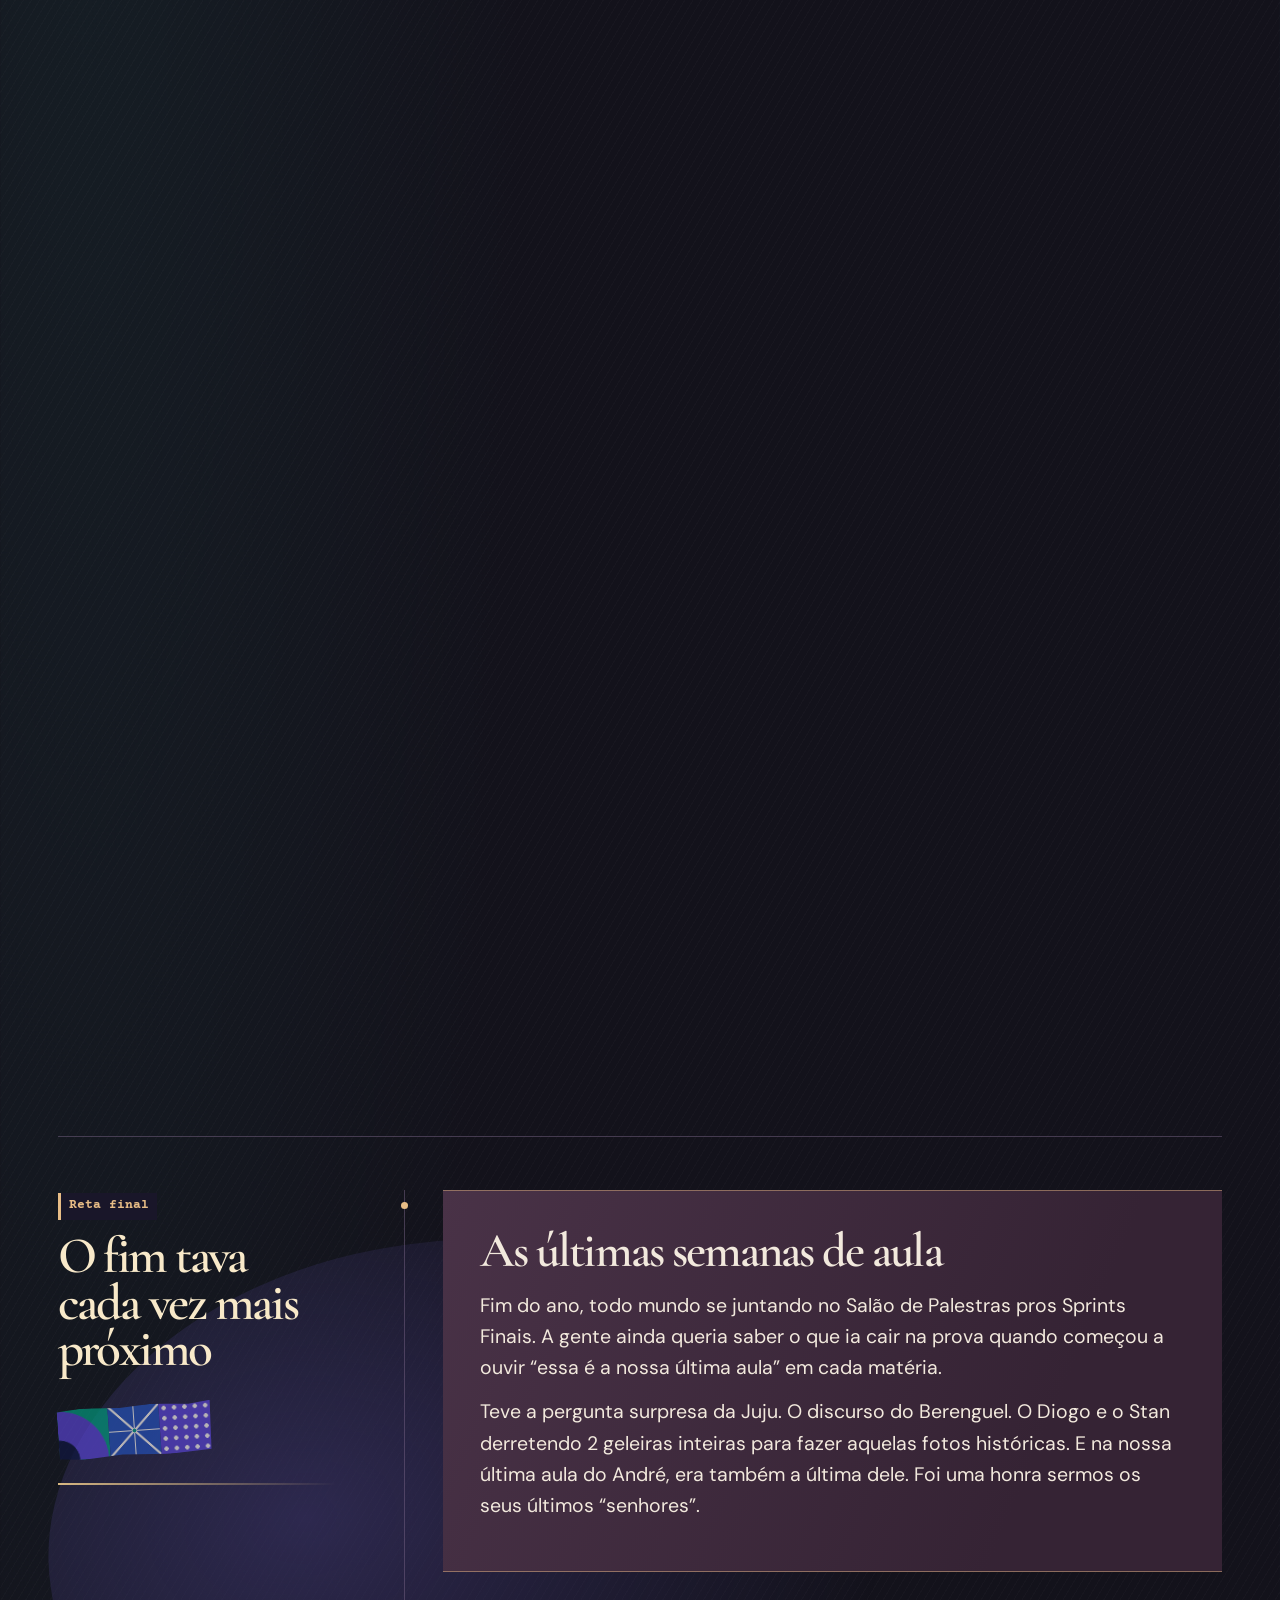
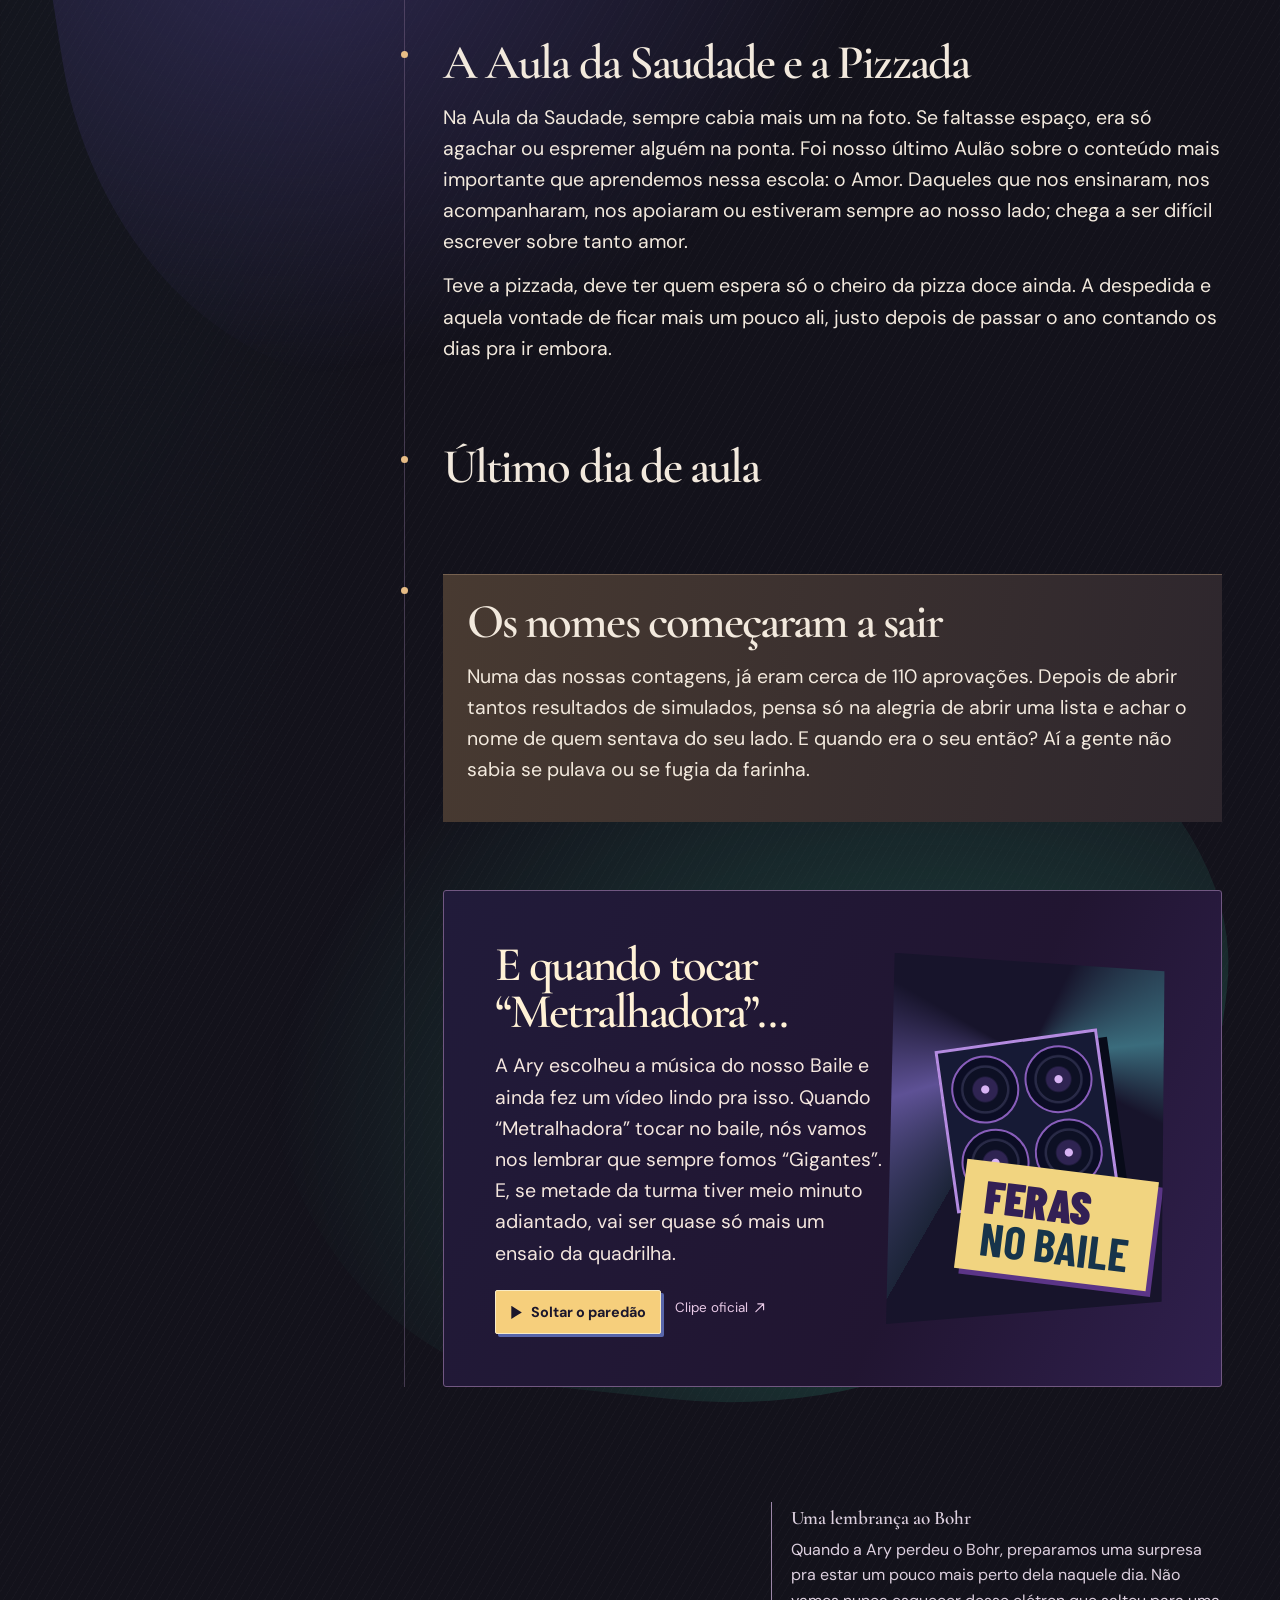
==== commit 1699520e: "Adiciona Restaurante e Copa aos lugares da escola" ====
--- a/index.html
+++ b/index.html
@@ -10,16 +10,16 @@
 <title>FERAS 26 · Depois do Sinal</title>
 <link rel="icon" href="assets/marca-garra-clara.webp" type="image/webp">
 <link rel="preconnect" href="https://dvvpnxbcfajuoybfcslc.supabase.co" crossorigin>
-<link rel="preload" as="fetch" href="https://dvvpnxbcfajuoybfcslc.supabase.co/storage/v1/object/public/memorial-publico/r1/content/acervo.json?v=revisao-do-acervo" crossorigin>
+<link rel="preload" as="fetch" href="https://dvvpnxbcfajuoybfcslc.supabase.co/storage/v1/object/public/memorial-publico/r1/content/acervo.json?v=restaurante-copa" crossorigin>
 <link rel="preload" as="image" href="https://dvvpnxbcfajuoybfcslc.supabase.co/storage/v1/object/public/memorial-publico/r1/cenas/turma-abertura.webp" fetchpriority="high">
 <link rel="preconnect" href="https://fonts.googleapis.com">
 <link rel="preconnect" href="https://fonts.gstatic.com" crossorigin>
 <link href="https://fonts.googleapis.com/css2?family=Barlow+Condensed:wght@500;600;700;800;900&family=Cormorant+Garamond:ital,wght@0,500;1,500;1,600&family=DM+Sans:wght@400;500;600;700&family=Caveat:wght@600;700&family=Courier+Prime:wght@400;700&display=swap" rel="stylesheet">
 <link rel="stylesheet" href="./styles.css">
-<link rel="stylesheet" href="./montagem.css?v=revisao-do-acervo">
-<script src="./content/public-config.js?v=revisao-do-acervo" defer></script>
+<link rel="stylesheet" href="./montagem.css?v=restaurante-copa">
+<script src="./content/public-config.js?v=restaurante-copa" defer></script>
 <script src="./montagem.js" defer></script>
-<script src="./main.js?v=revisao-do-acervo" defer></script>
+<script src="./main.js?v=restaurante-copa" defer></script>
 </head>
 <body>
 <a class="skip" href="#caminho">Ir para os lugares da escola</a>
@@ -481,7 +481,6 @@
           <button type="button" data-place="portao">GUARITA</button>
           <button type="button" data-place="patio" class="is-active">PÁTIO</button>
           <button type="button" data-place="salas">SALAS</button>
-          <button type="button" data-place="coordenacao">COORDENAÇÃO E ORIENTADORES</button>
           <button type="button" data-place="quadras">QUADRAS</button>
           <button type="button" data-place="capela">CAPELA</button>
           <button type="button" data-place="auditorio">AUDITÓRIO</button>
@@ -490,6 +489,8 @@
           <button type="button" data-place="laboratorios">LABORATÓRIO</button>
           <button type="button" data-place="biblioteca">BIBLIOTECA</button>
           <button type="button" data-place="recepcao">RECEPÇÃO</button>
+          <button type="button" data-place="restaurante">RESTAURANTE</button>
+          <button type="button" data-place="copa">COPA</button>
           <button type="button" data-place="estudos">SALA DE ESTUDOS</button>
         </div>
         <a class="memory-link location-full" id="locationFull" target="_blank" rel="noopener" hidden>Abrir foto em alta</a>
--- a/montagem.css
+++ b/montagem.css
@@ -2345,6 +2345,25 @@
 }
 .staff-mural__card--wide img { aspect-ratio:3/2; }
 .location-full { margin-top:1rem; }
+.location-photos {
+  display:flex;
+  flex-wrap:wrap;
+  align-items:center;
+  gap:.45rem .65rem;
+  margin-block:0 .75rem;
+  font:600 .78rem "DM Sans",sans-serif;
+}
+.location-photos[hidden], .location-photos button[hidden] { display:none; }
+.location-photos button {
+  min-height:44px;
+  padding:.25rem .7rem;
+  border:1px solid #cddcb560;
+  border-radius:.3rem;
+  background:transparent;
+  color:inherit;
+  cursor:pointer;
+}
+.location-photos button:hover, .location-photos button:focus-visible { border-color:#cddcb5; }
 #corridor[data-place="biblioteca"] .corridor__image.has-image {
   background-size:contain;
   background-position:center;
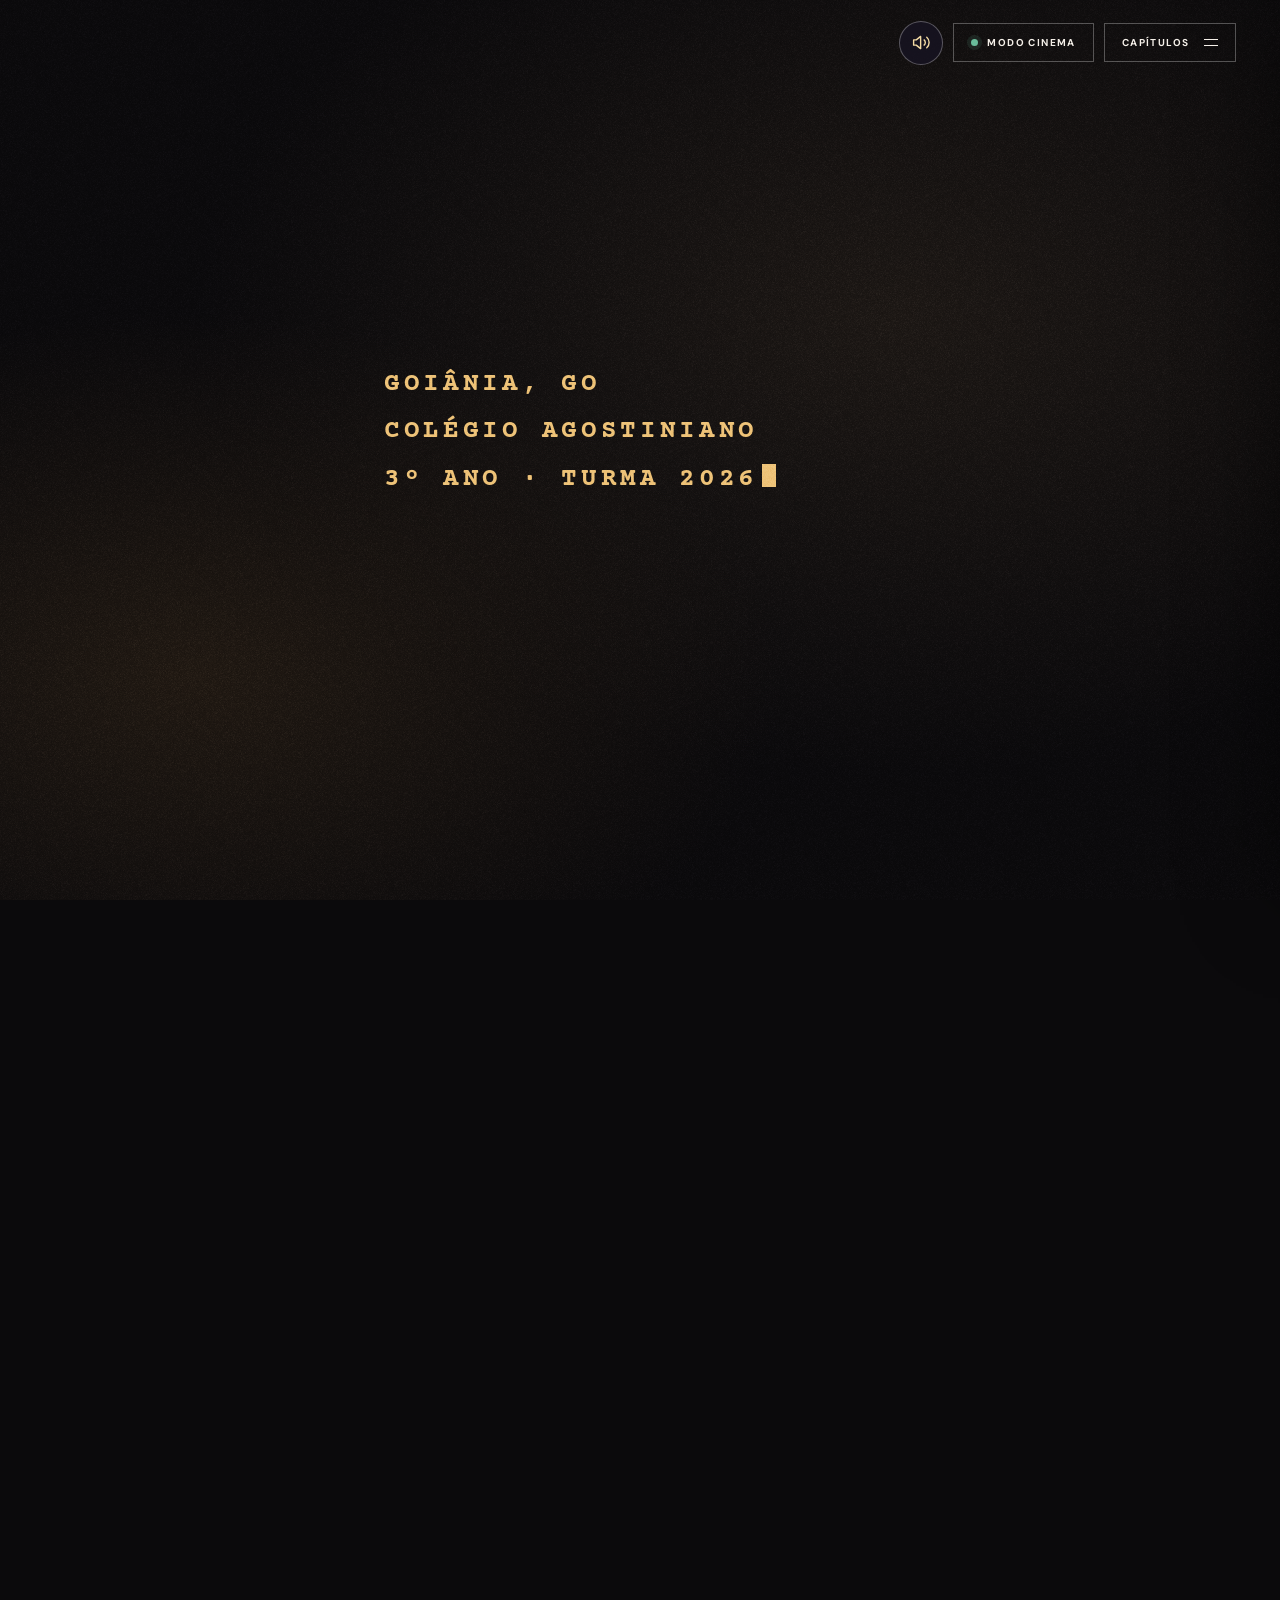
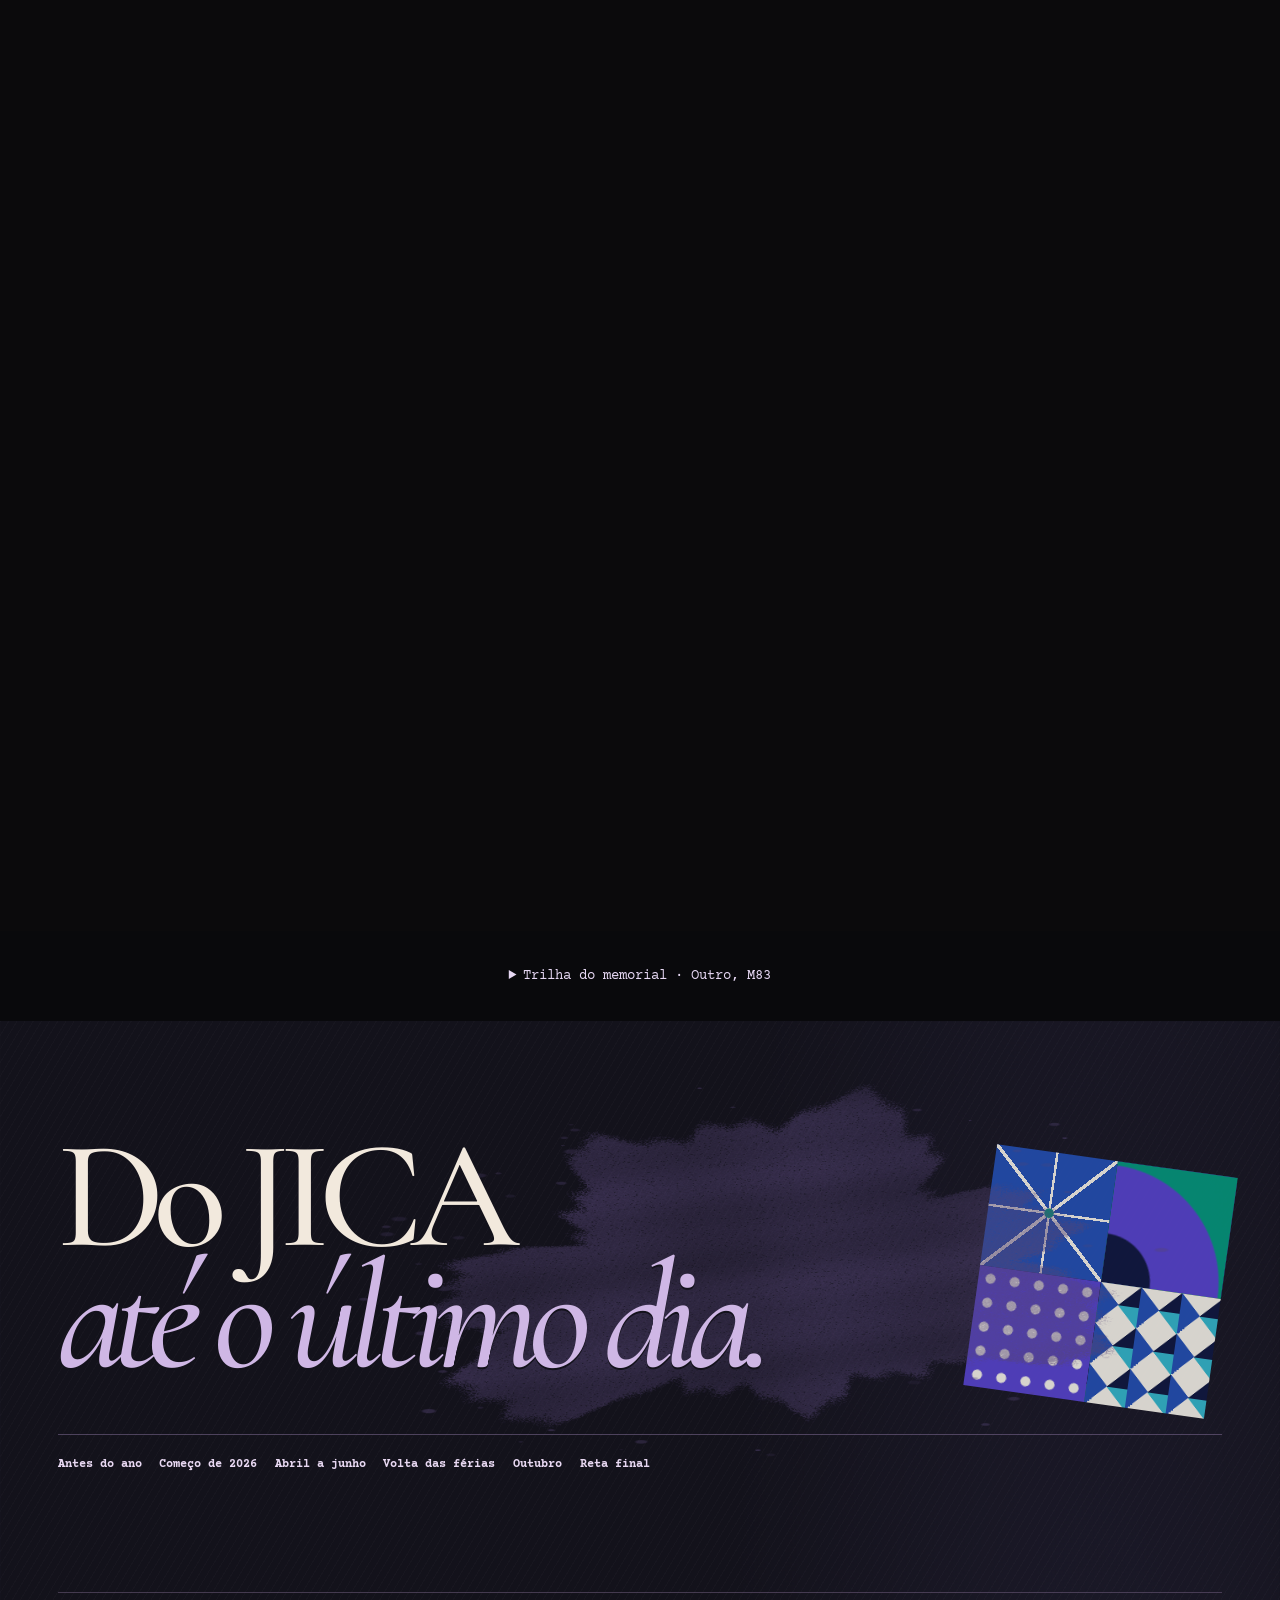
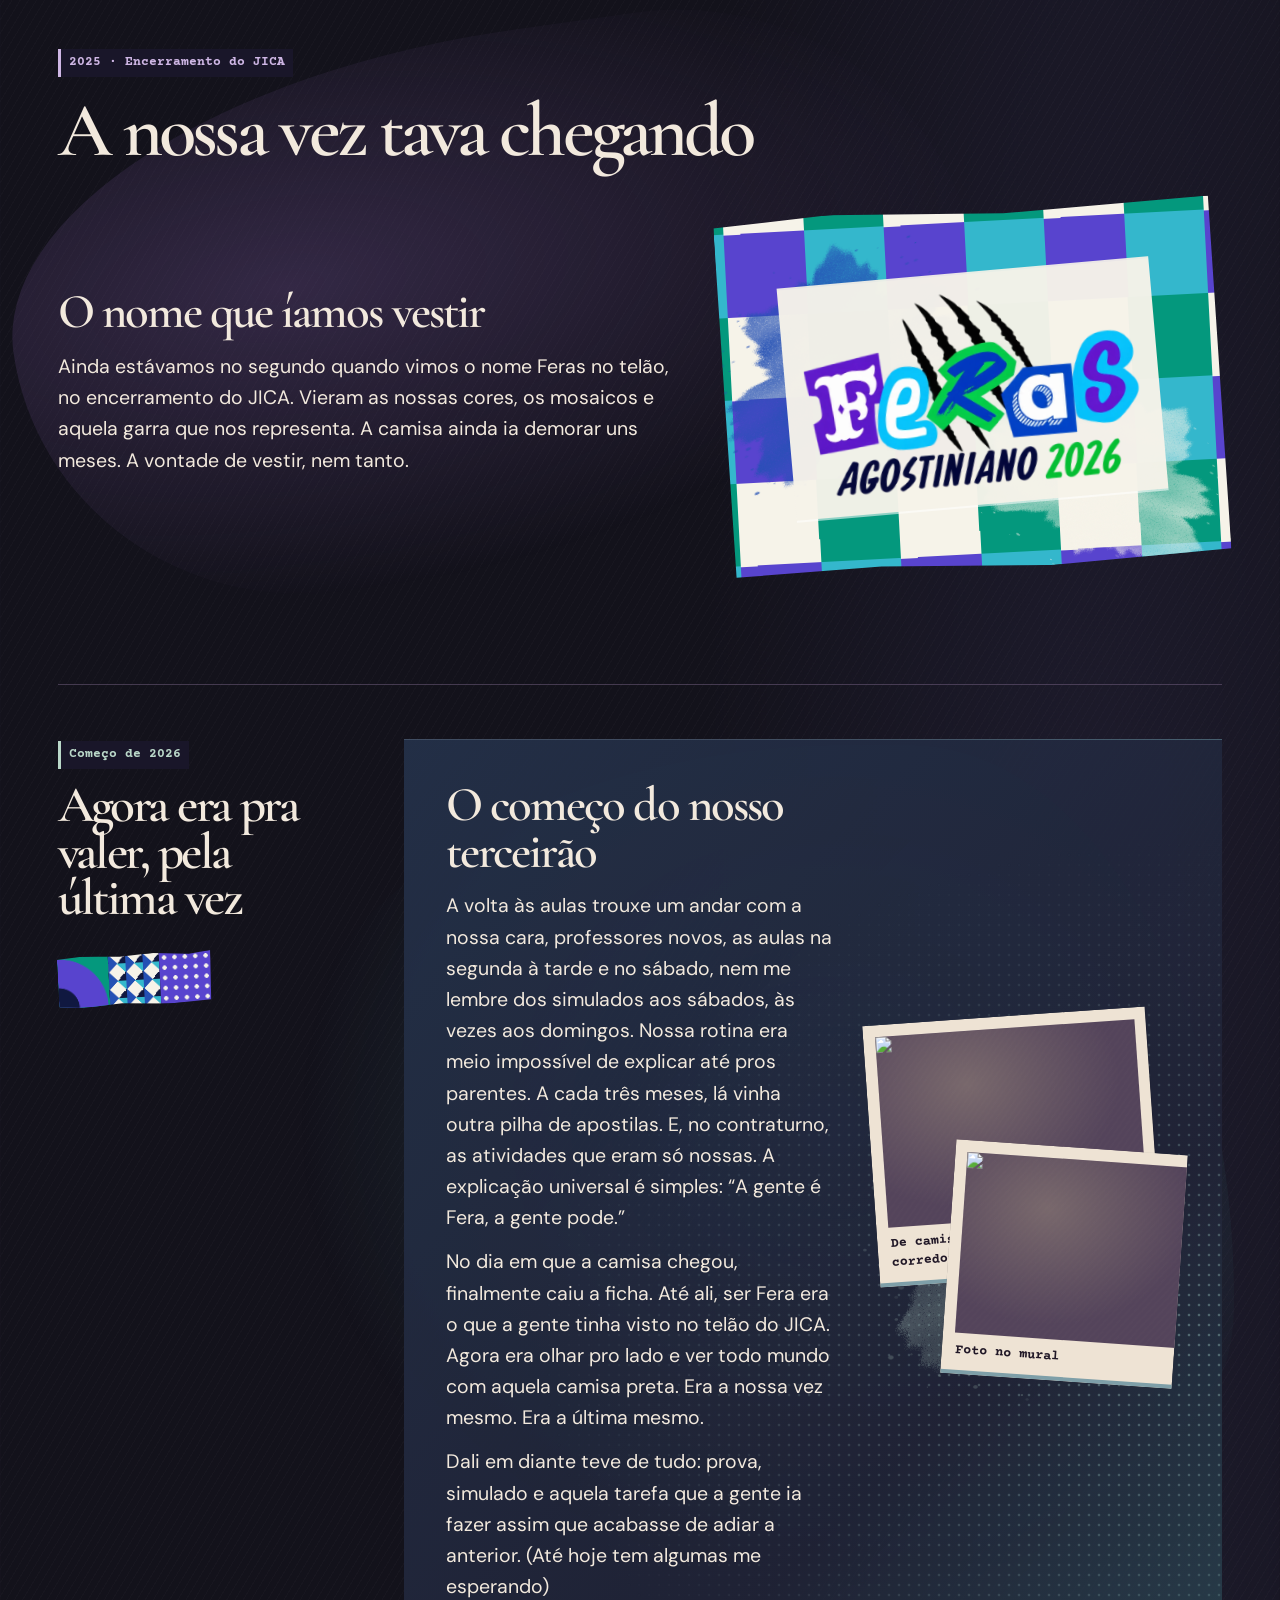
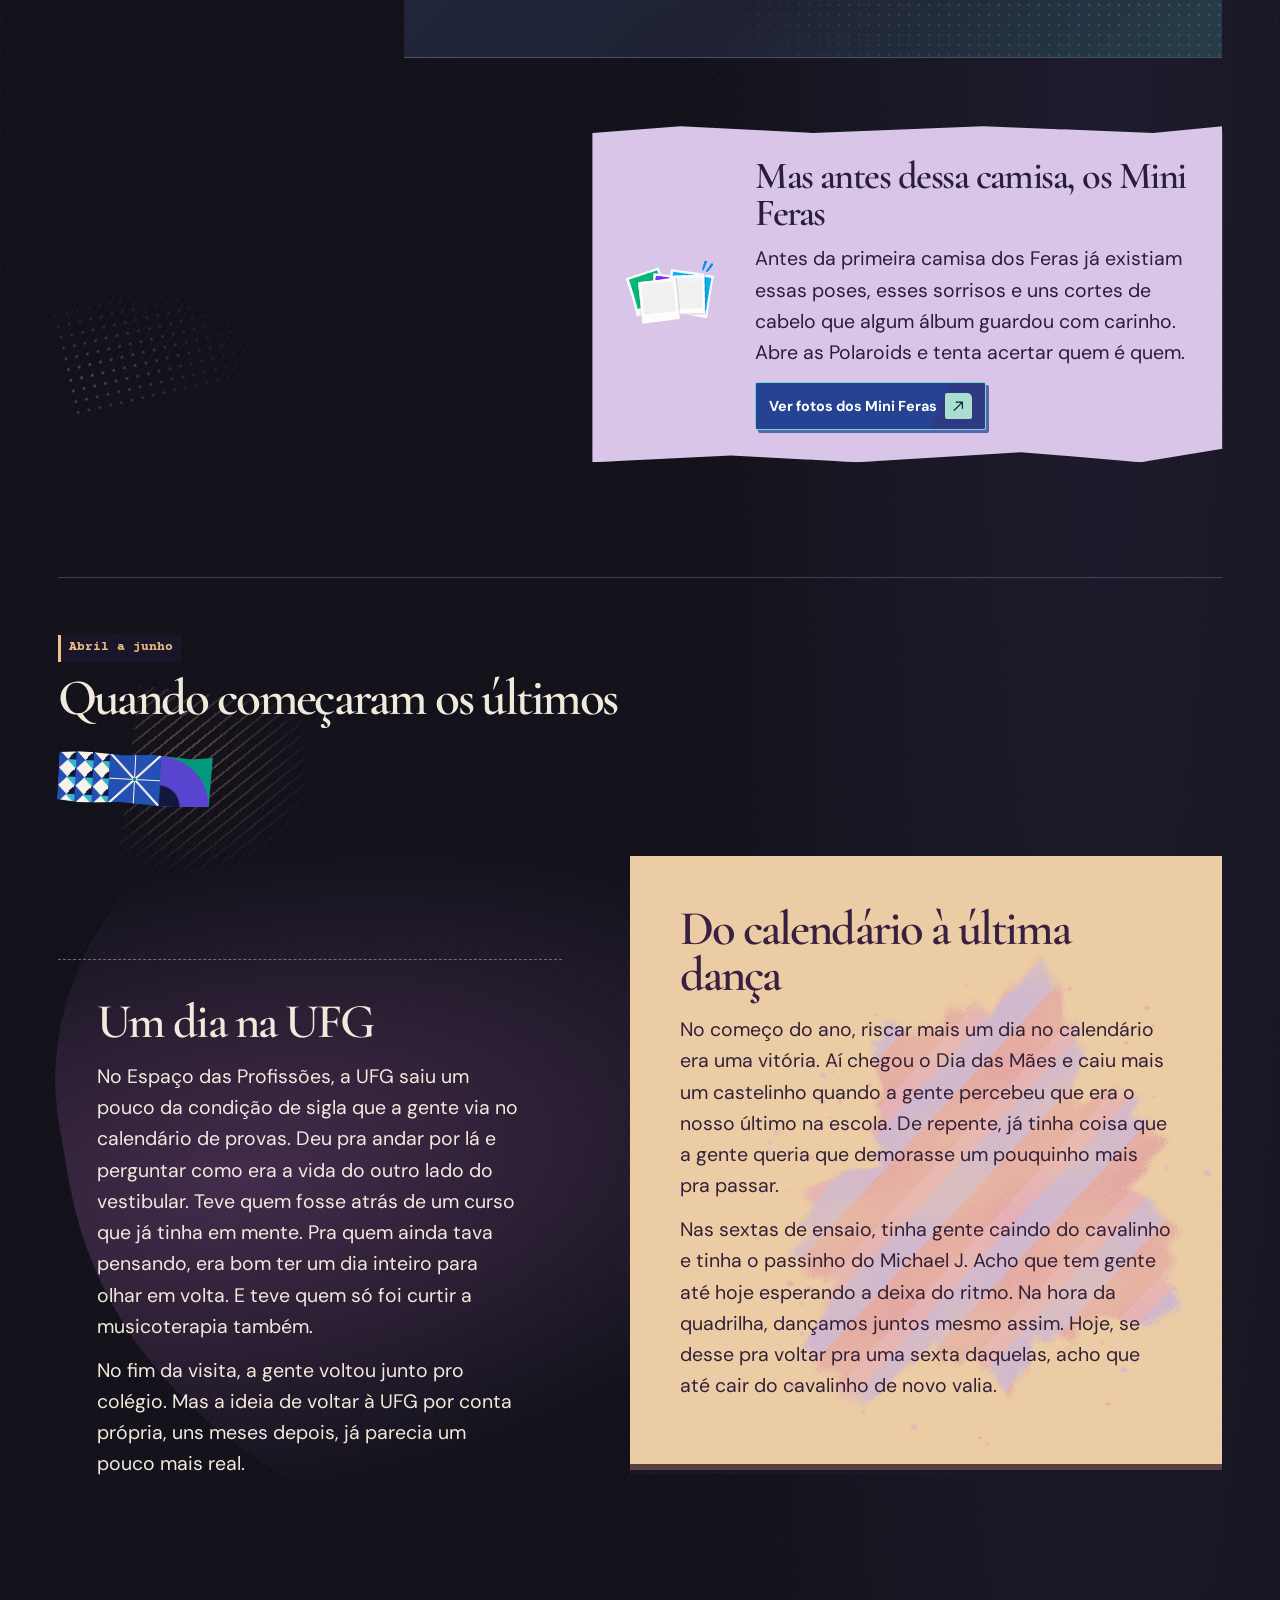
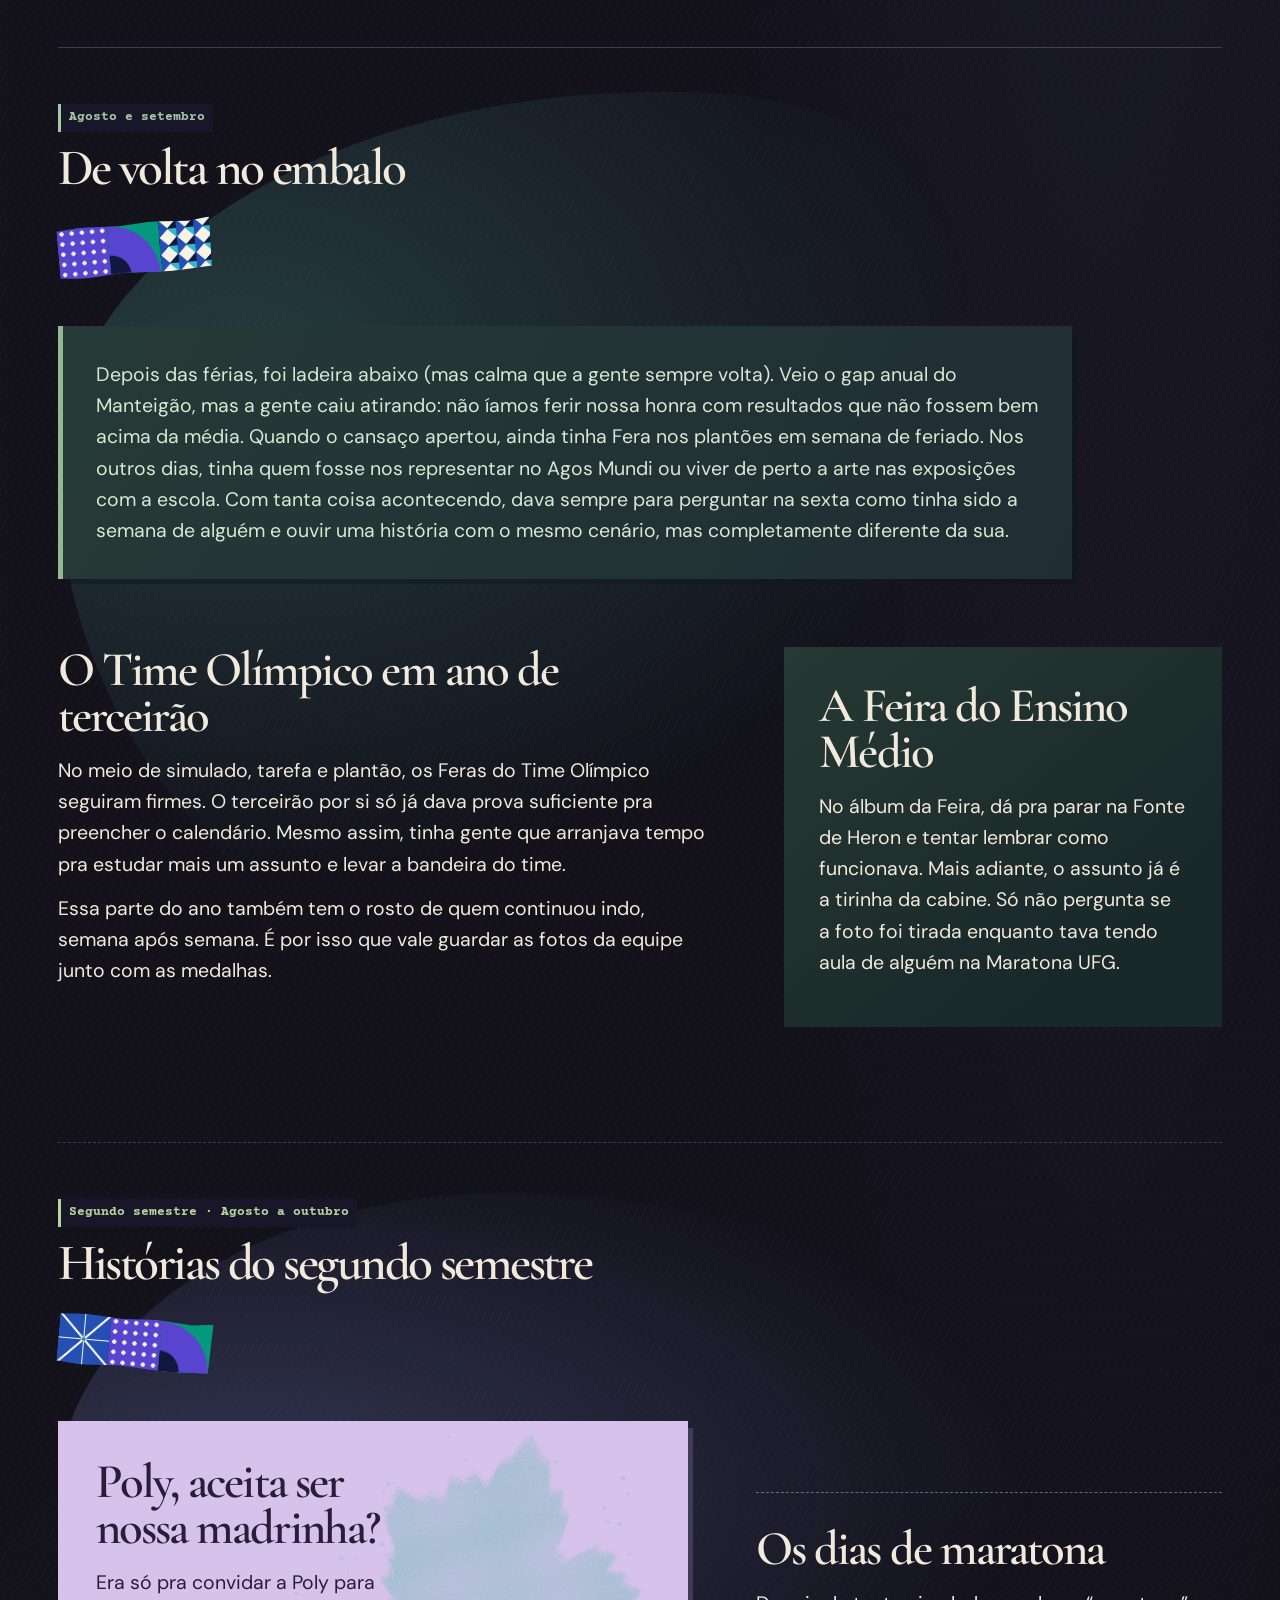
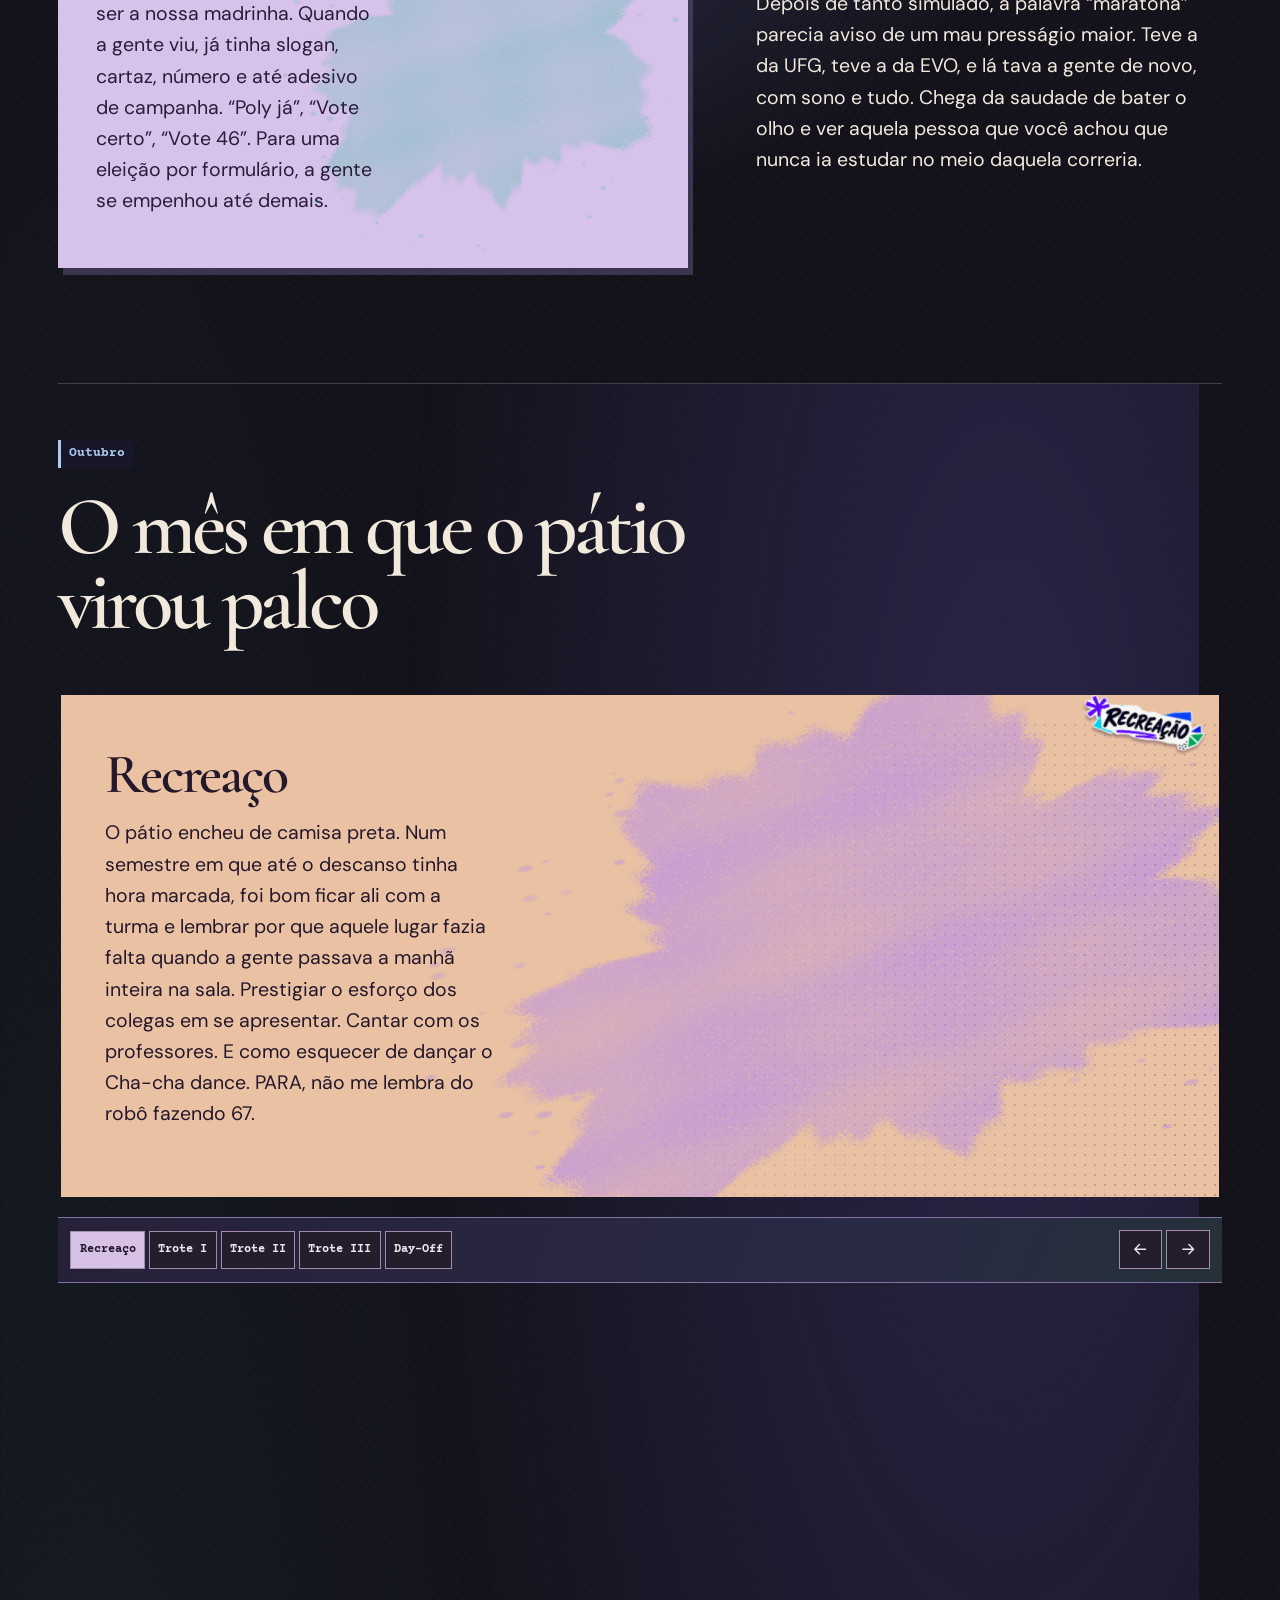
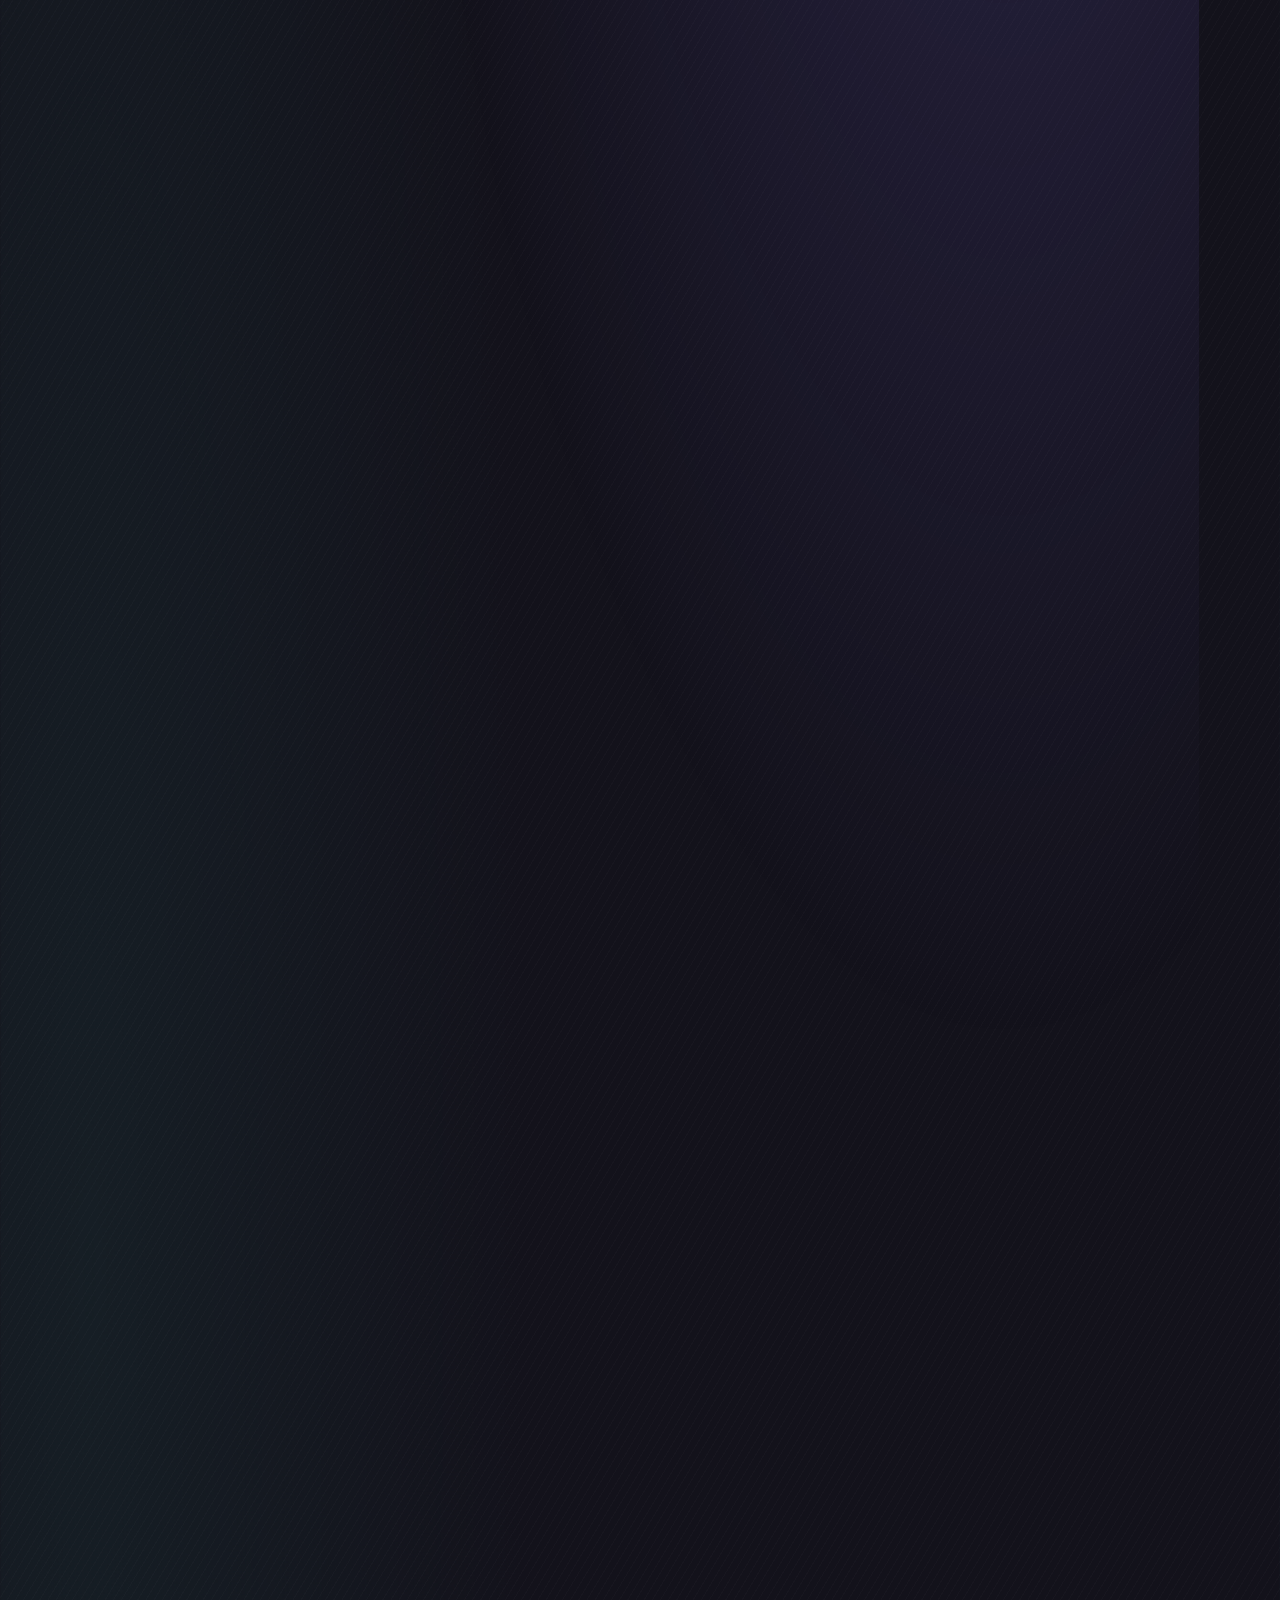
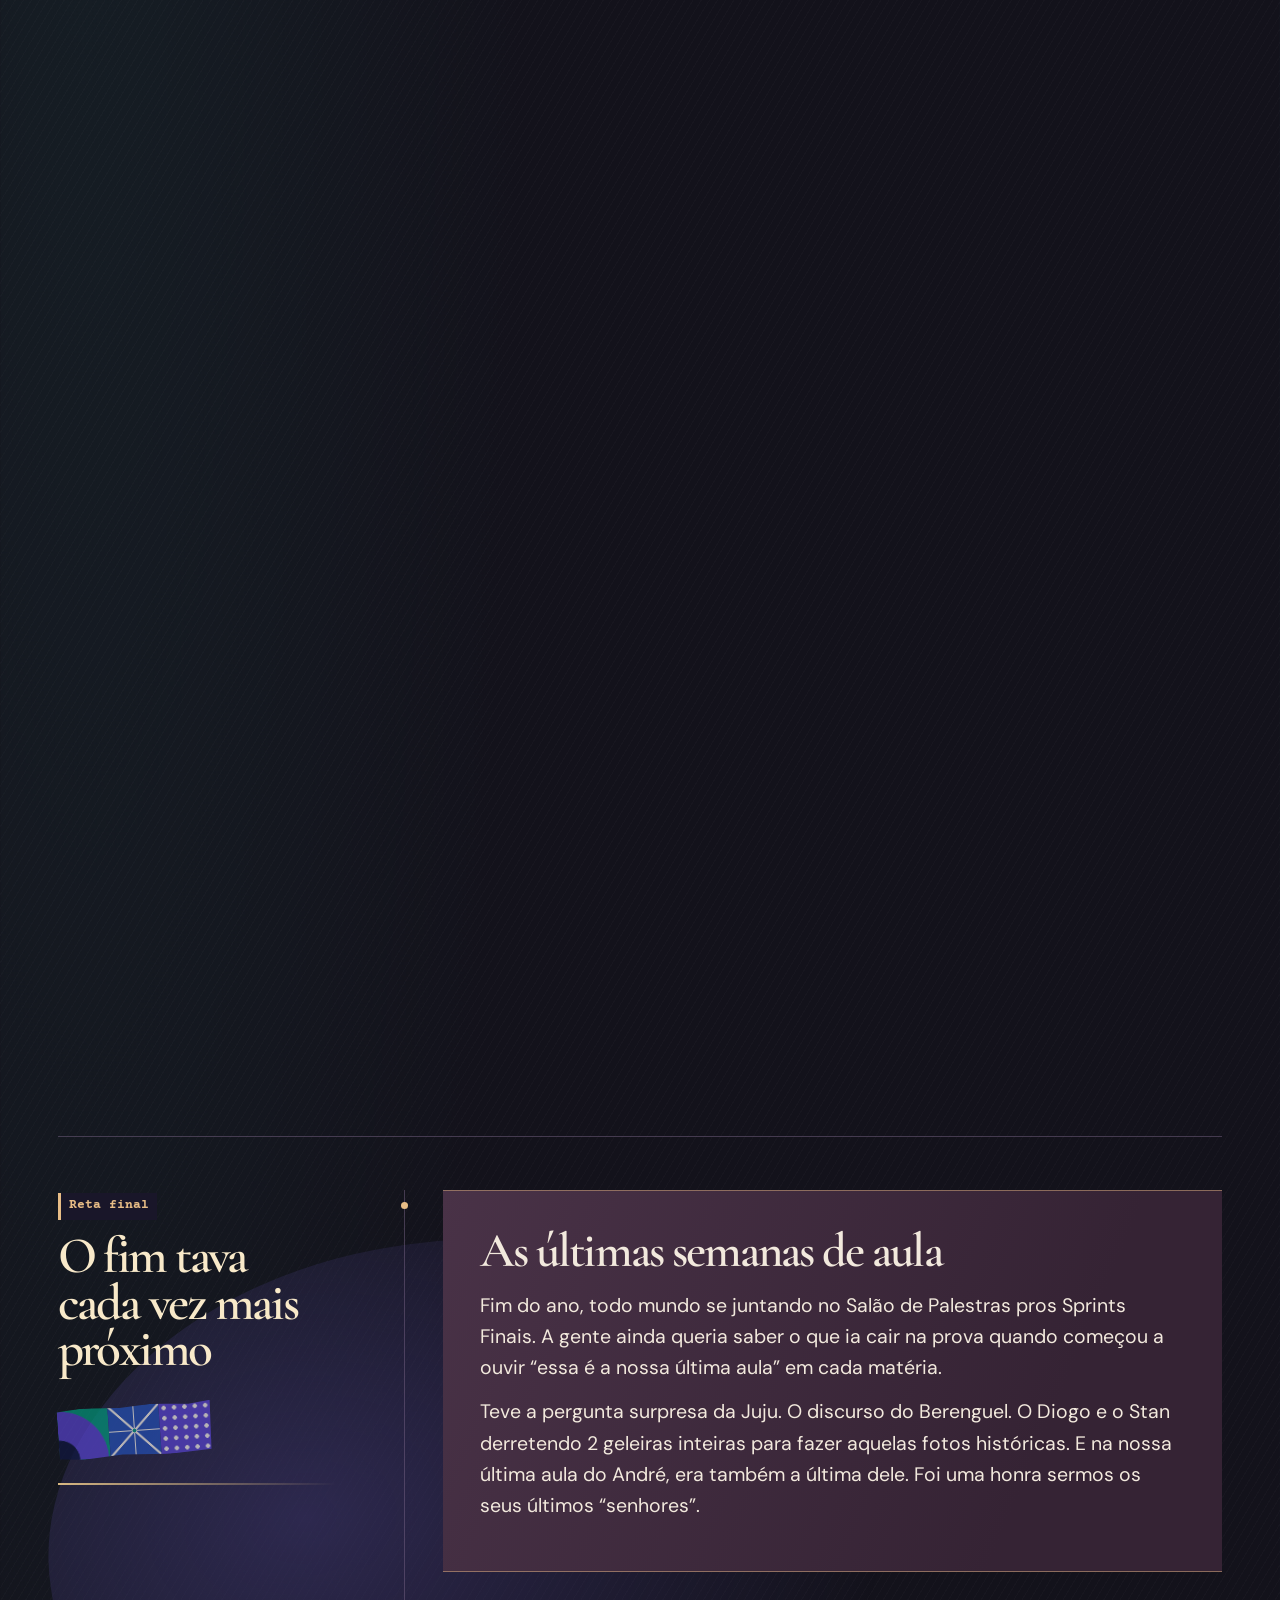
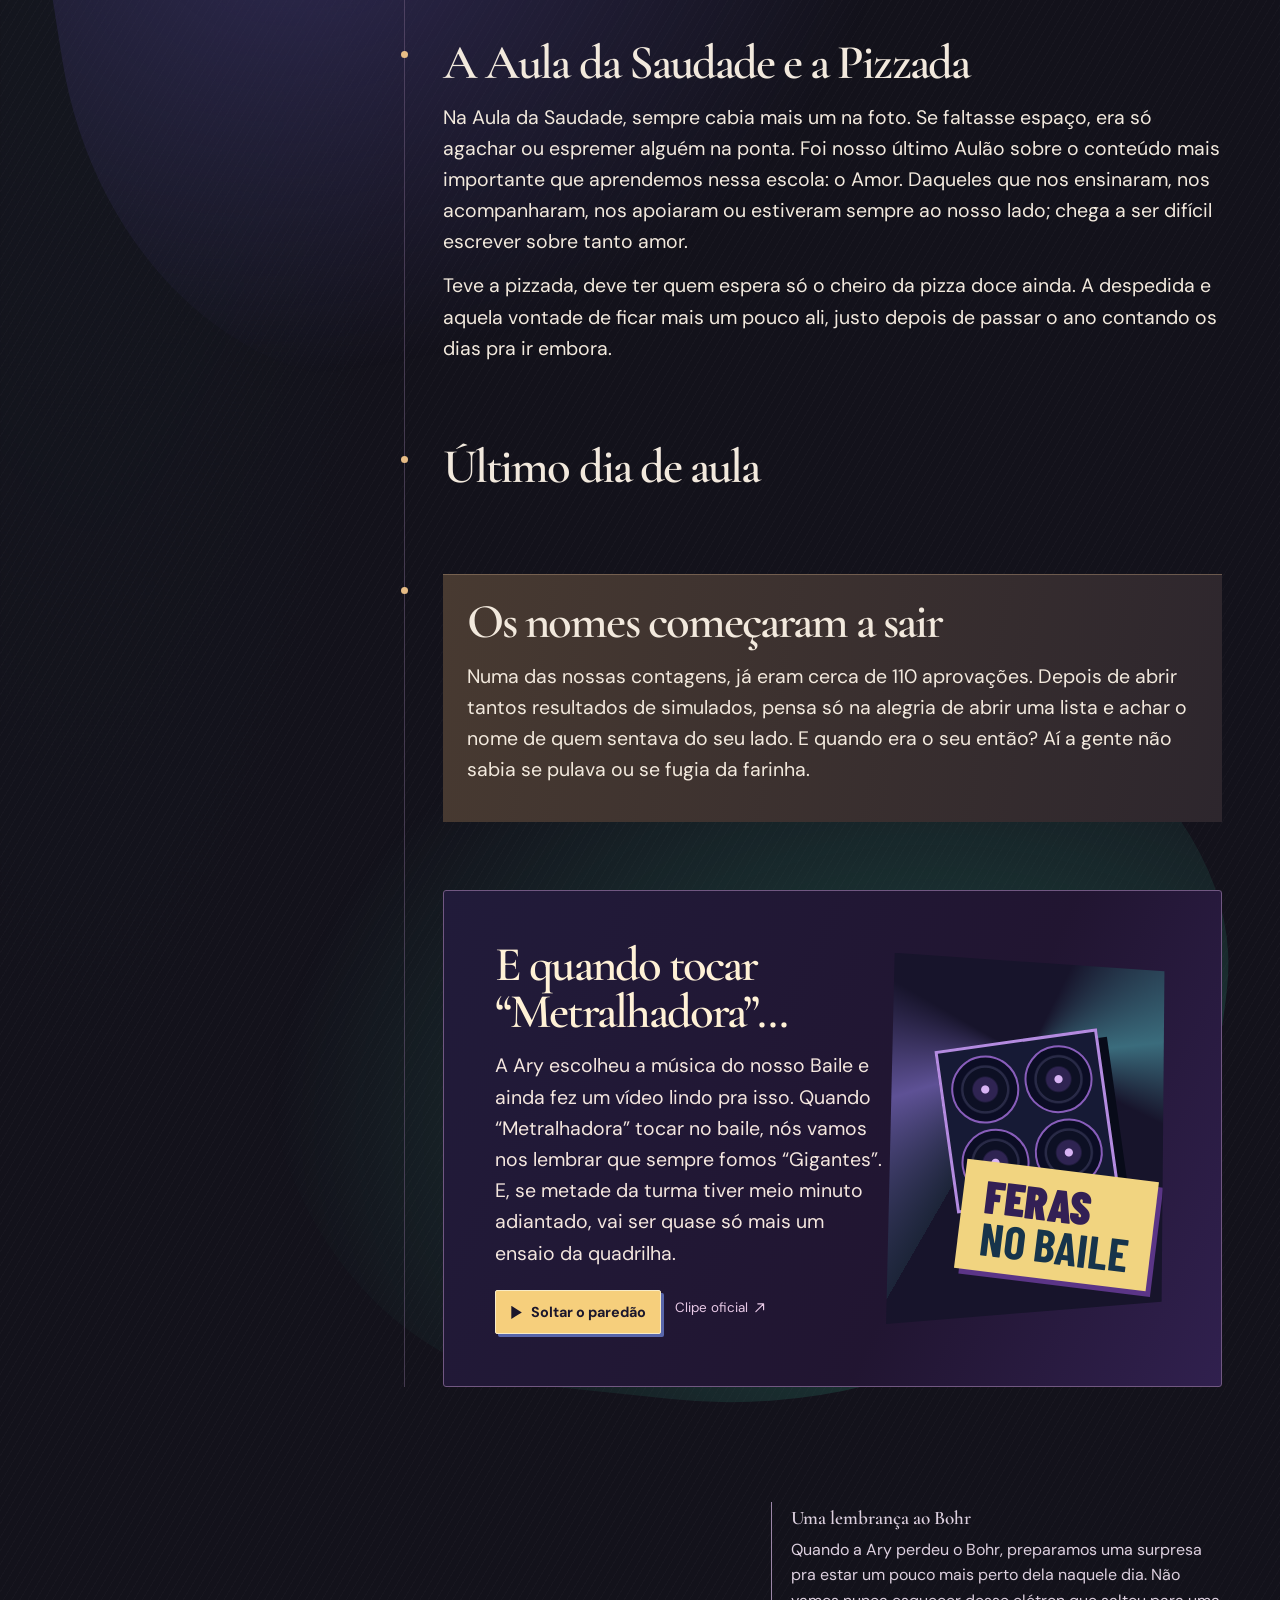
==== commit 3a300230: "Corrige fotos da copa e guarita e retira enfermaria temporariamente" ====
--- a/index.html
+++ b/index.html
@@ -10,16 +10,16 @@
 <title>FERAS 26 · Depois do Sinal</title>
 <link rel="icon" href="assets/marca-garra-clara.webp" type="image/webp">
 <link rel="preconnect" href="https://dvvpnxbcfajuoybfcslc.supabase.co" crossorigin>
-<link rel="preload" as="fetch" href="https://dvvpnxbcfajuoybfcslc.supabase.co/storage/v1/object/public/memorial-publico/r1/content/acervo.json?v=restaurante-copa" crossorigin>
+<link rel="preload" as="fetch" href="https://dvvpnxbcfajuoybfcslc.supabase.co/storage/v1/object/public/memorial-publico/r1/content/acervo.json?v=copa-guarita" crossorigin>
 <link rel="preload" as="image" href="https://dvvpnxbcfajuoybfcslc.supabase.co/storage/v1/object/public/memorial-publico/r1/cenas/turma-abertura.webp" fetchpriority="high">
 <link rel="preconnect" href="https://fonts.googleapis.com">
 <link rel="preconnect" href="https://fonts.gstatic.com" crossorigin>
 <link href="https://fonts.googleapis.com/css2?family=Barlow+Condensed:wght@500;600;700;800;900&family=Cormorant+Garamond:ital,wght@0,500;1,500;1,600&family=DM+Sans:wght@400;500;600;700&family=Caveat:wght@600;700&family=Courier+Prime:wght@400;700&display=swap" rel="stylesheet">
 <link rel="stylesheet" href="./styles.css">
-<link rel="stylesheet" href="./montagem.css?v=restaurante-copa">
-<script src="./content/public-config.js?v=restaurante-copa" defer></script>
+<link rel="stylesheet" href="./montagem.css?v=copa-guarita">
+<script src="./content/public-config.js?v=copa-guarita" defer></script>
 <script src="./montagem.js" defer></script>
-<script src="./main.js?v=restaurante-copa" defer></script>
+<script src="./main.js?v=copa-guarita" defer></script>
 </head>
 <body>
 <a class="skip" href="#caminho">Ir para os lugares da escola</a>
@@ -485,7 +485,6 @@
           <button type="button" data-place="capela">CAPELA</button>
           <button type="button" data-place="auditorio">AUDITÓRIO</button>
           <button type="button" data-place="salao">SALÃO DE PALESTRAS</button>
-          <button type="button" data-place="enfermaria">ENFERMARIA</button>
           <button type="button" data-place="laboratorios">LABORATÓRIO</button>
           <button type="button" data-place="biblioteca">BIBLIOTECA</button>
           <button type="button" data-place="recepcao">RECEPÇÃO</button>
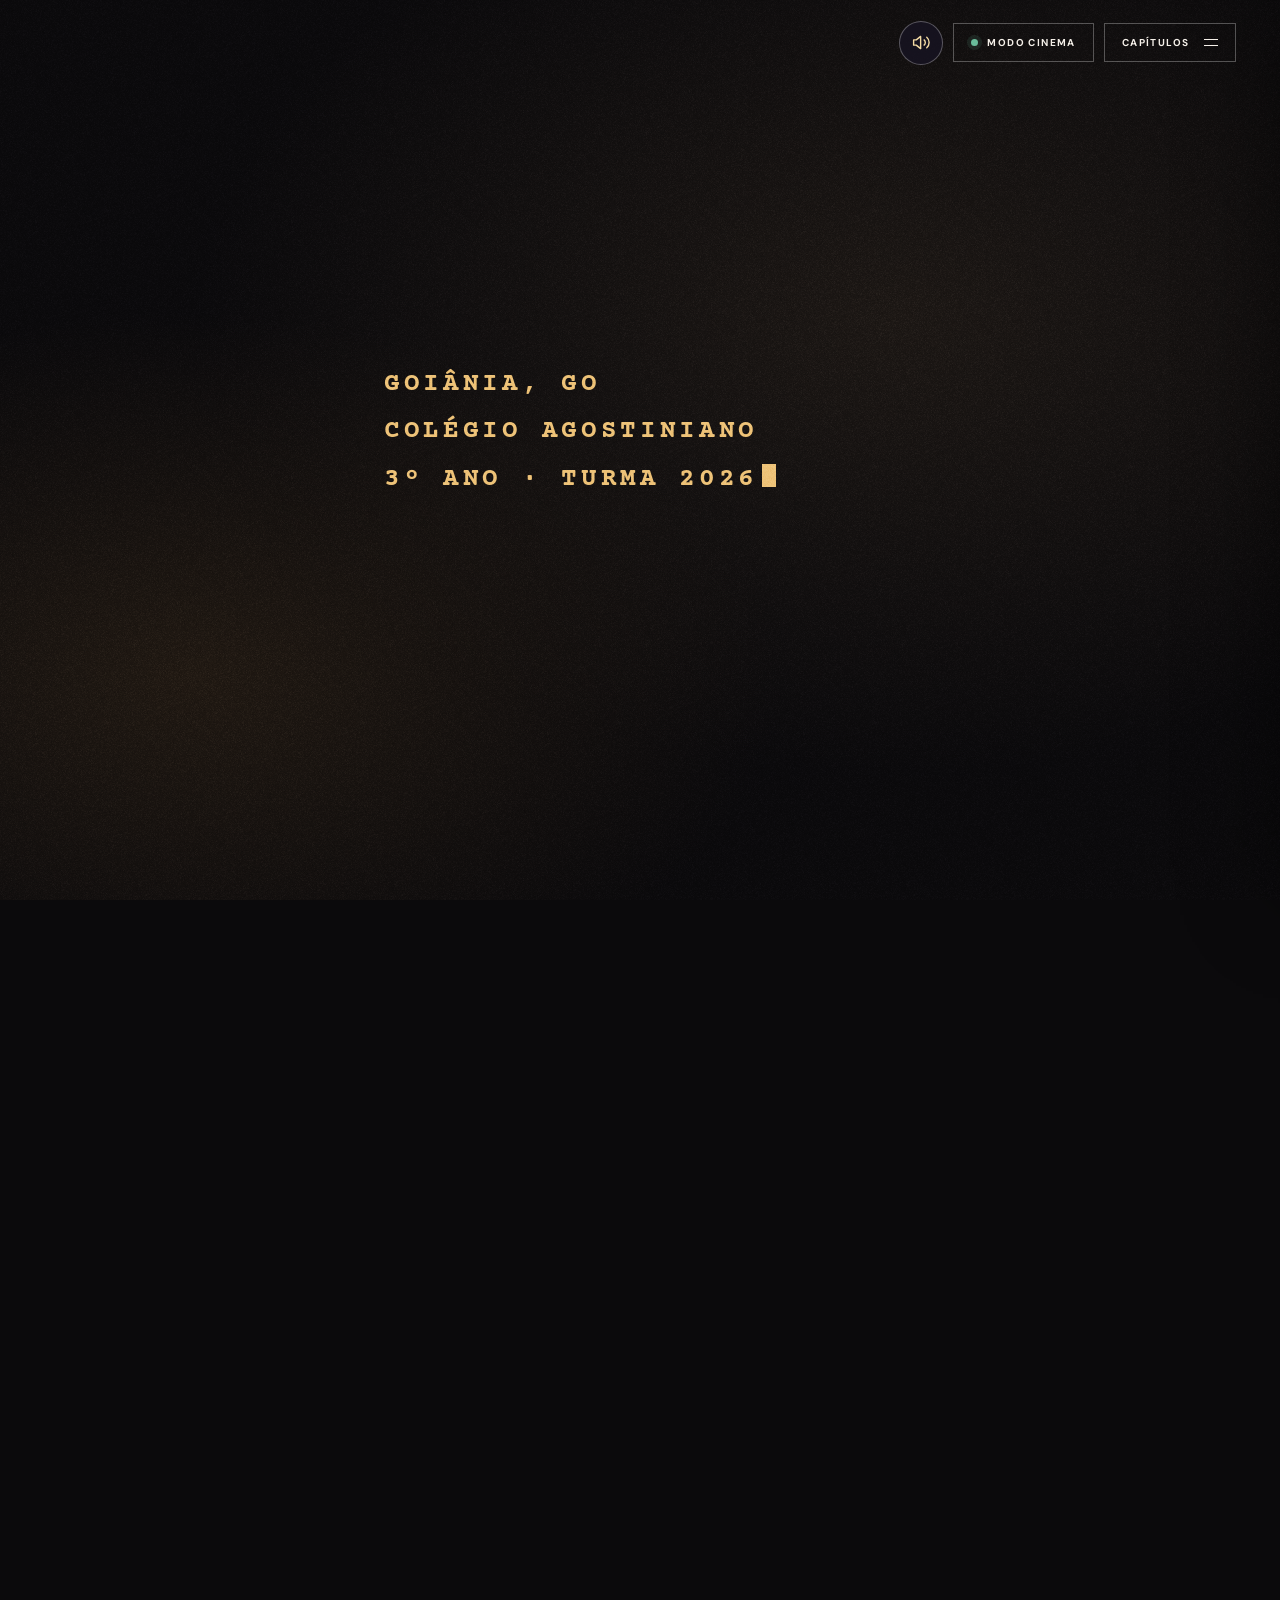
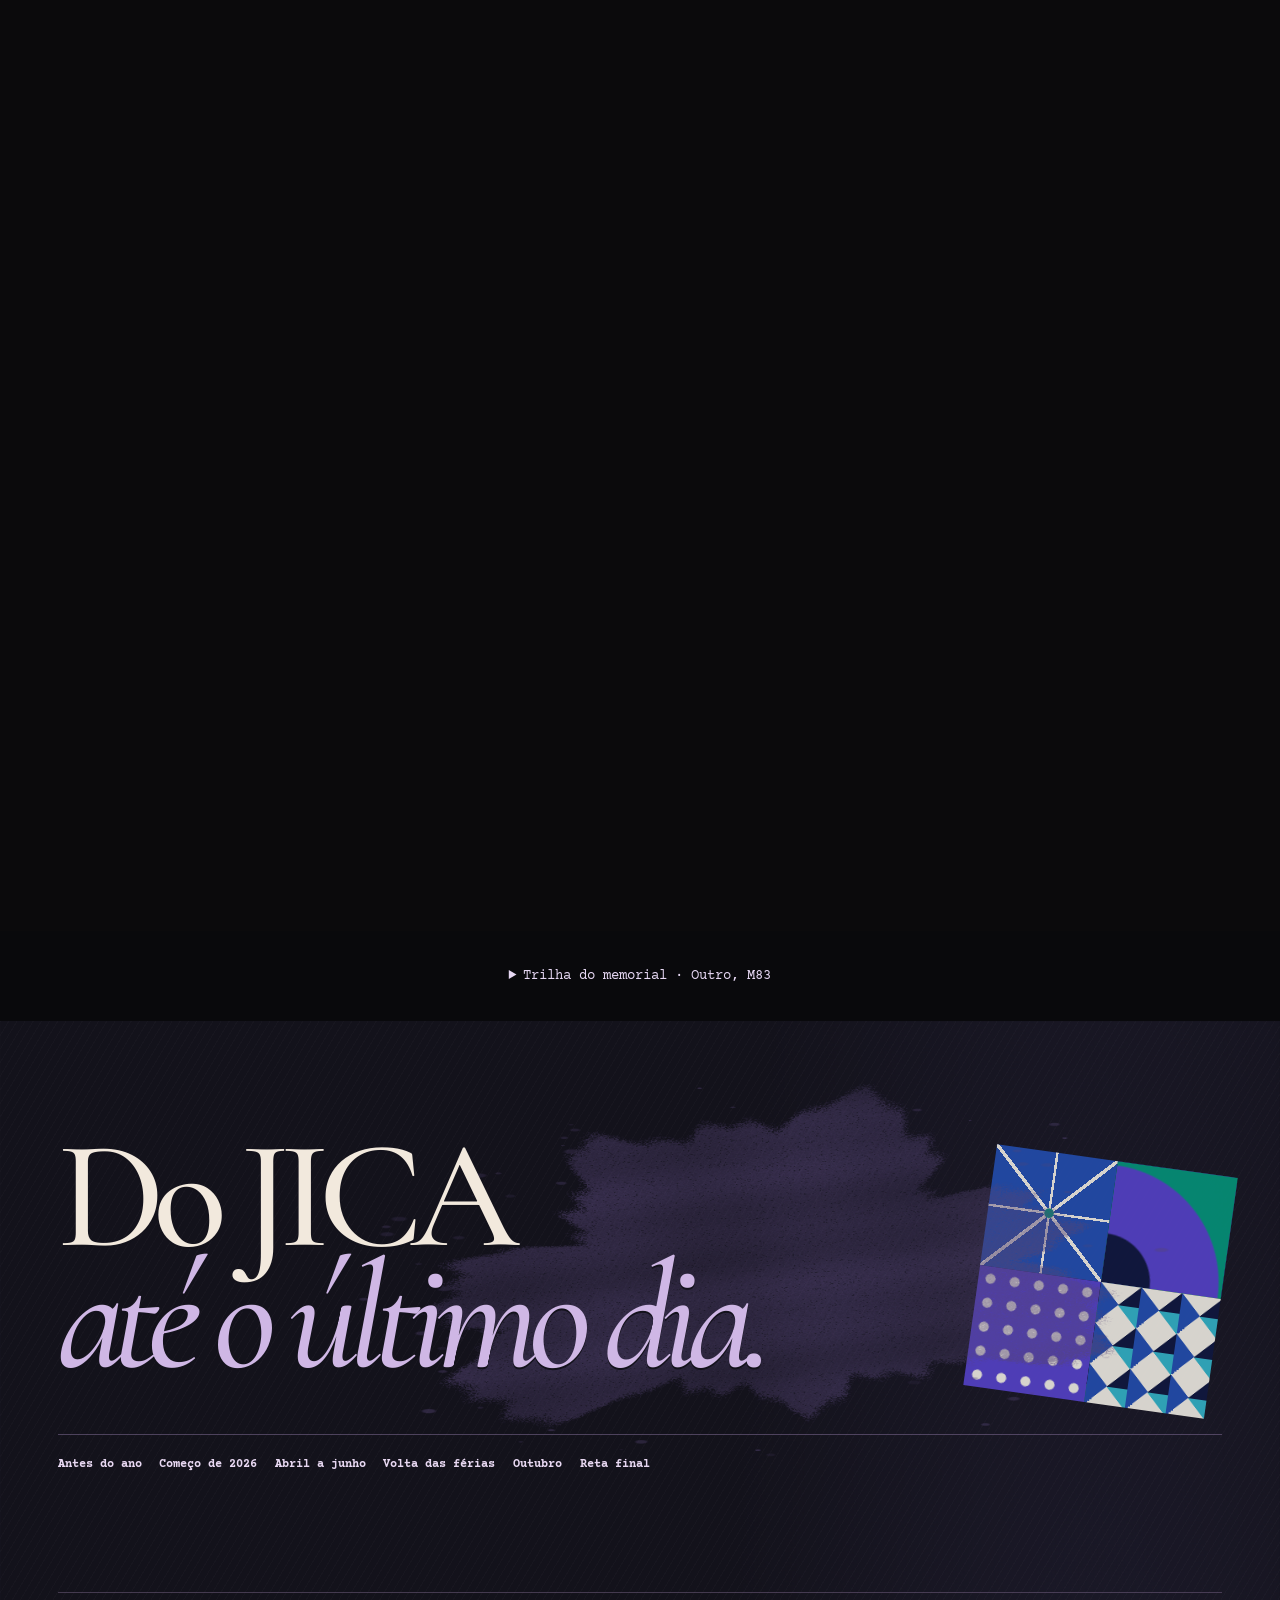
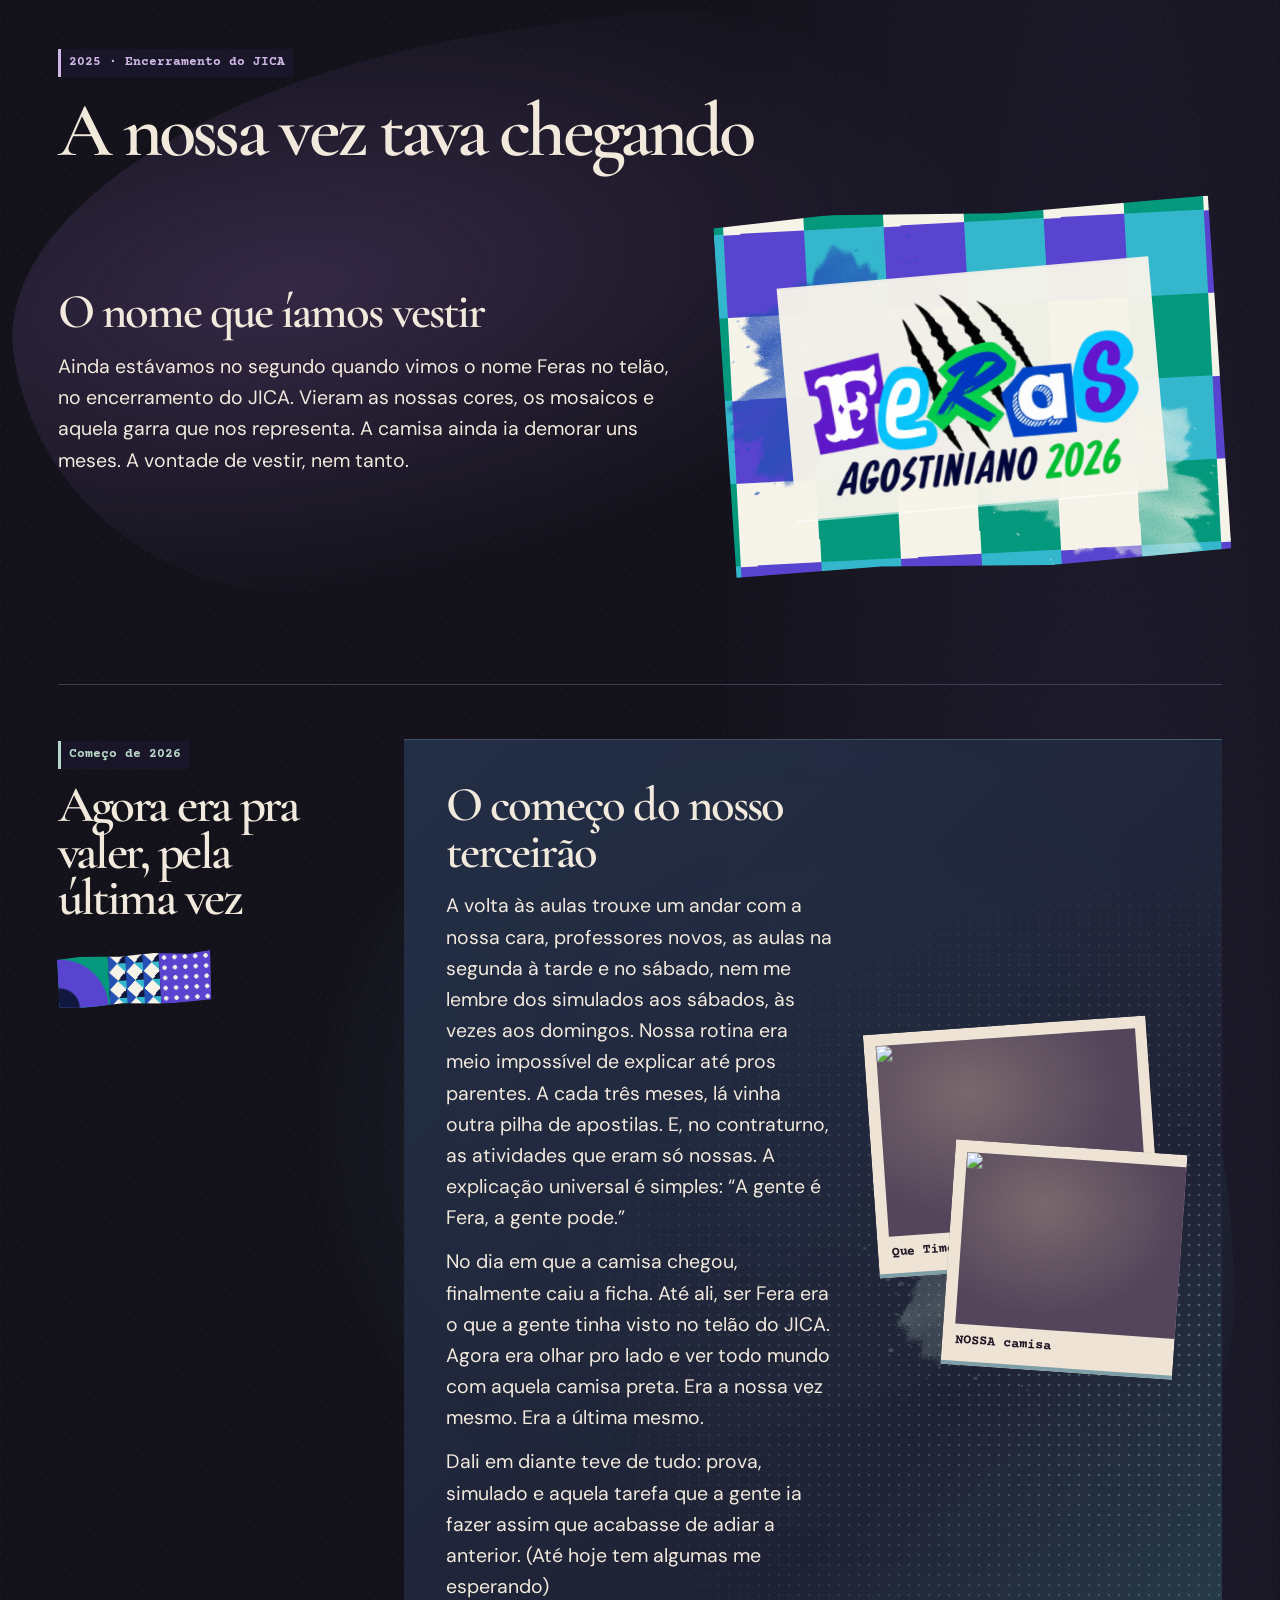
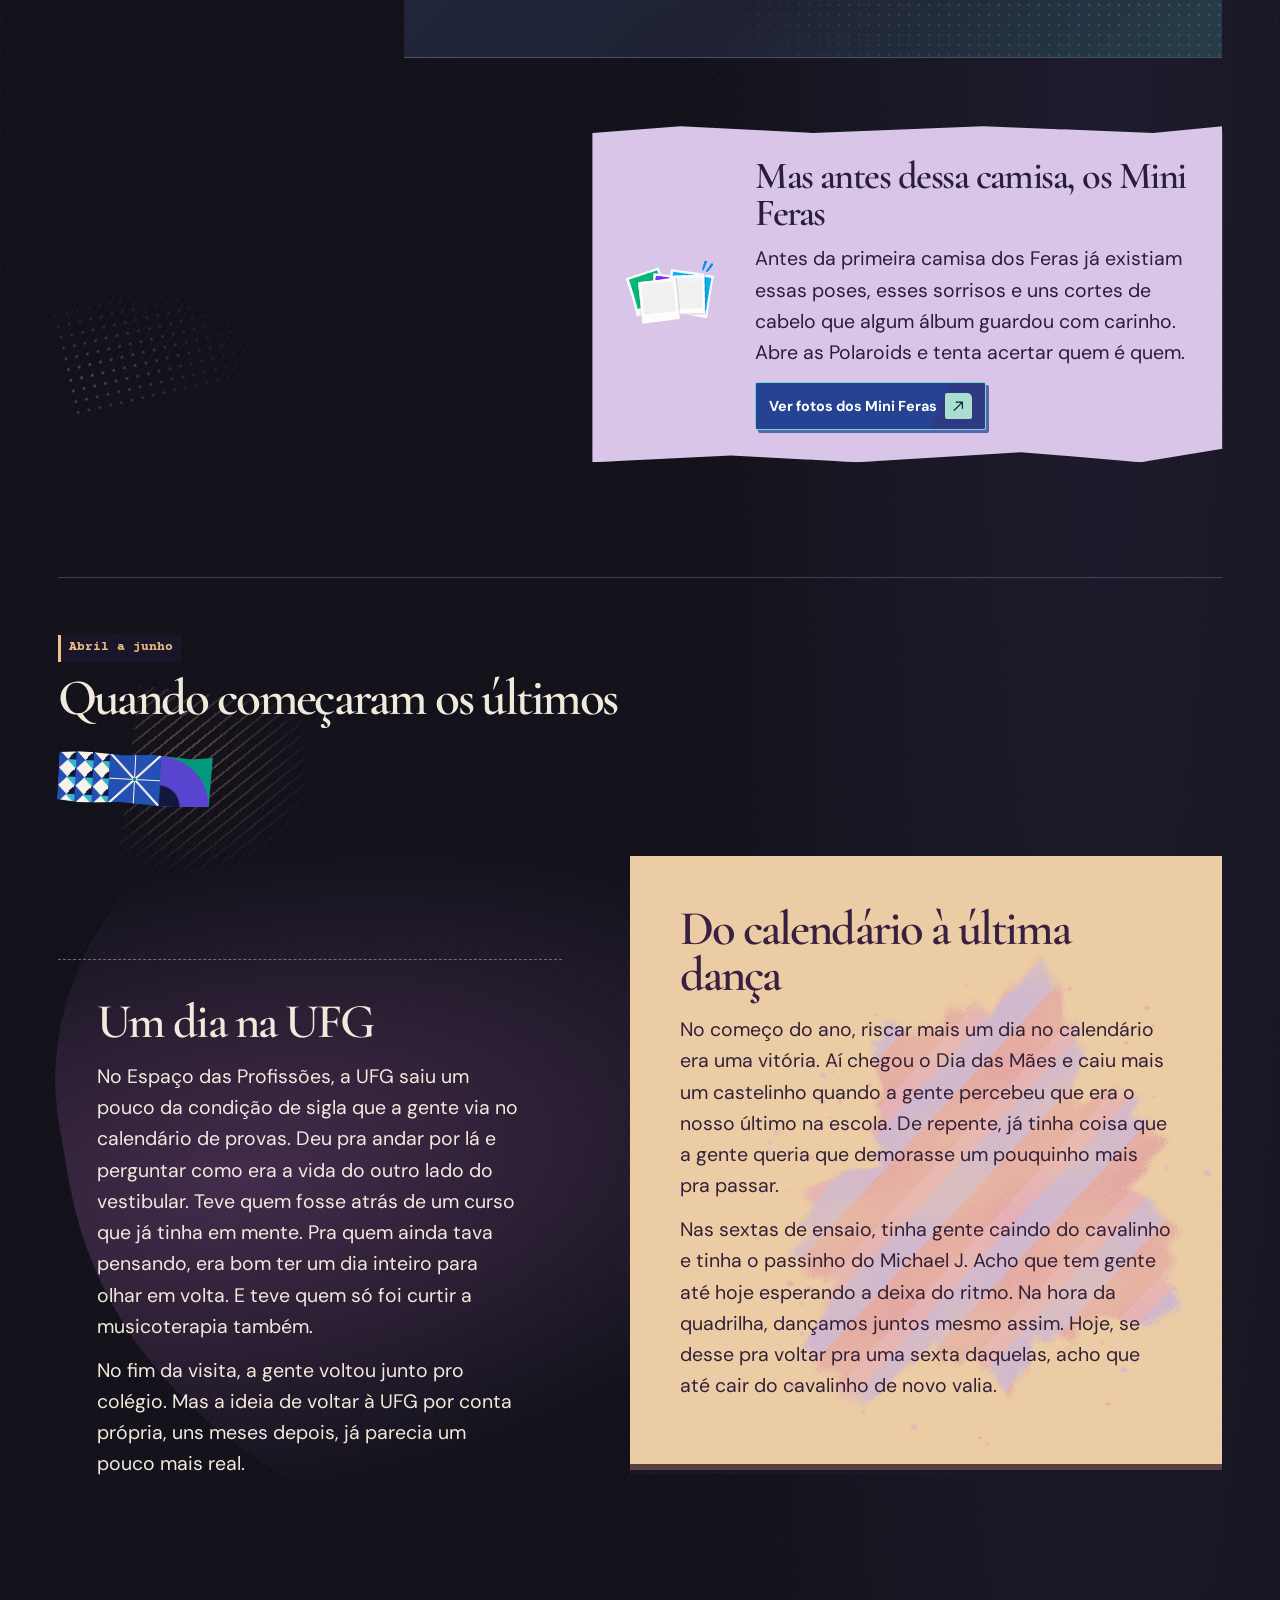
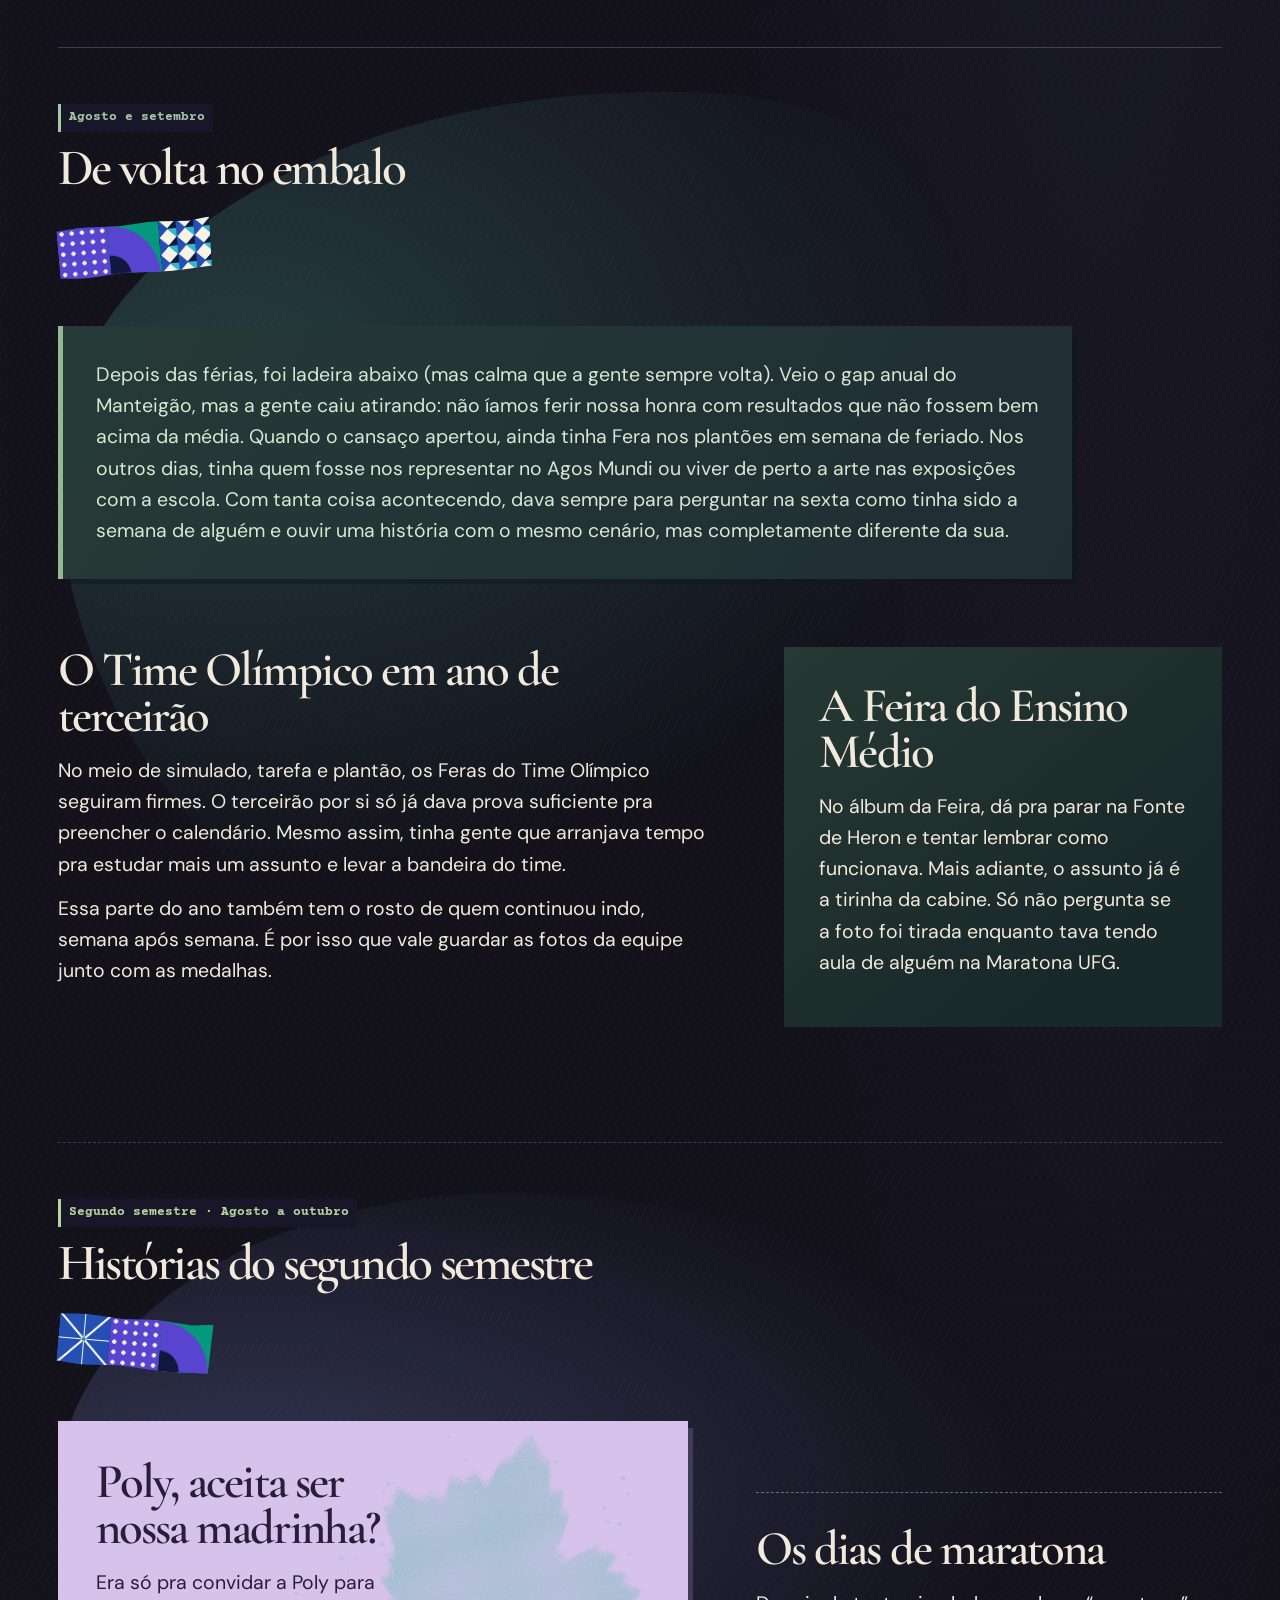
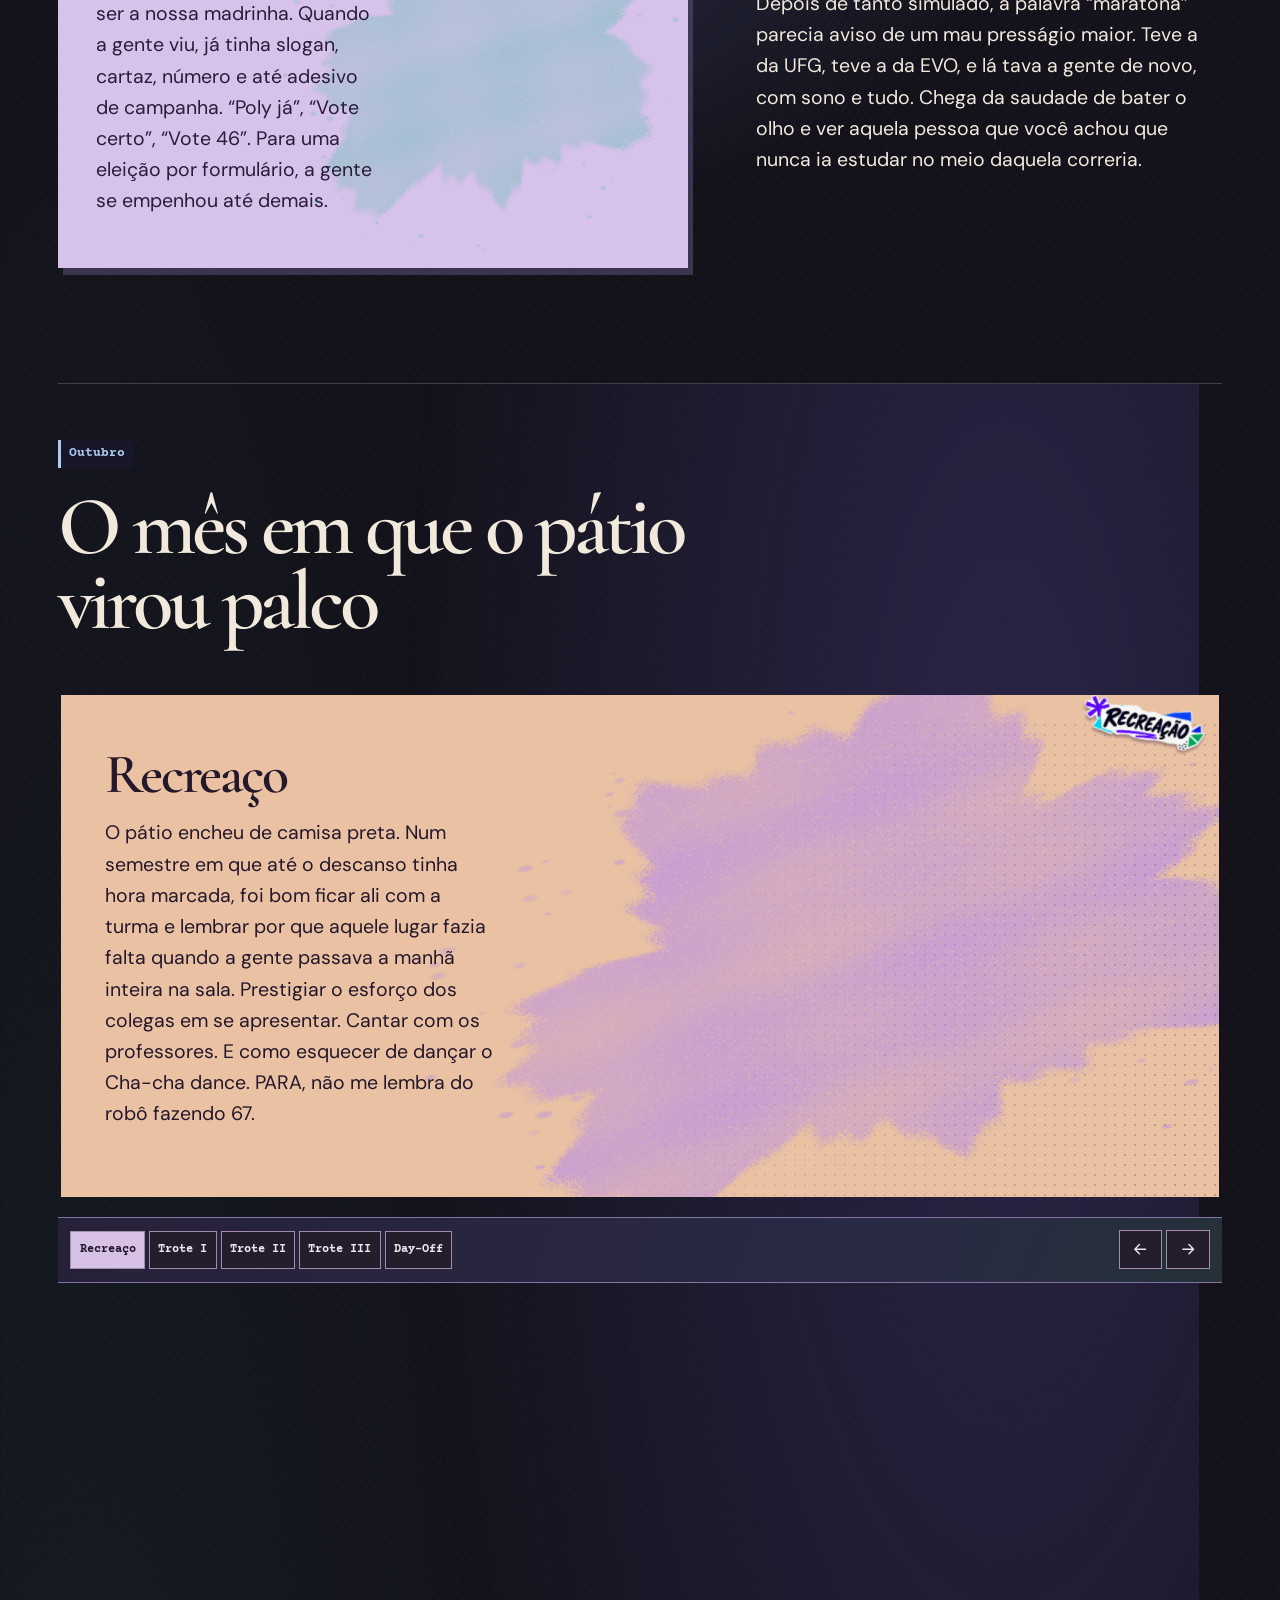
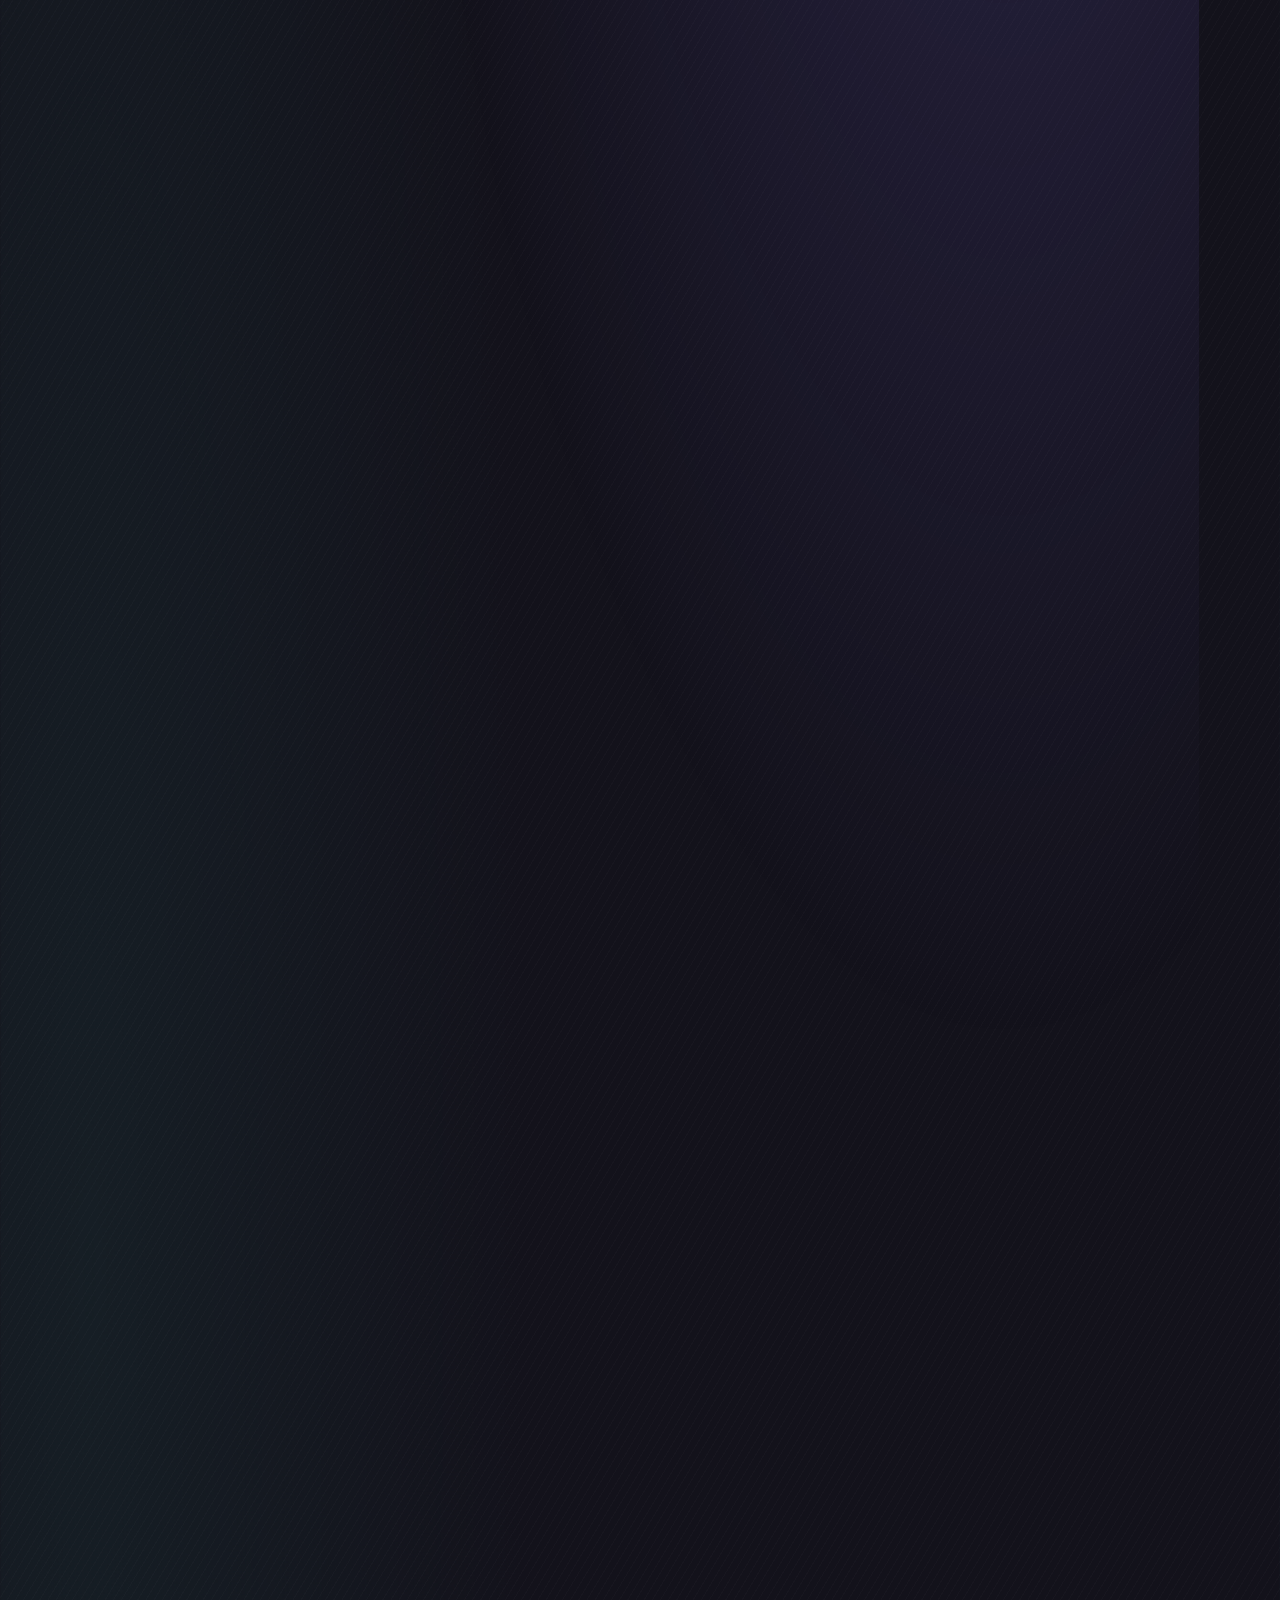
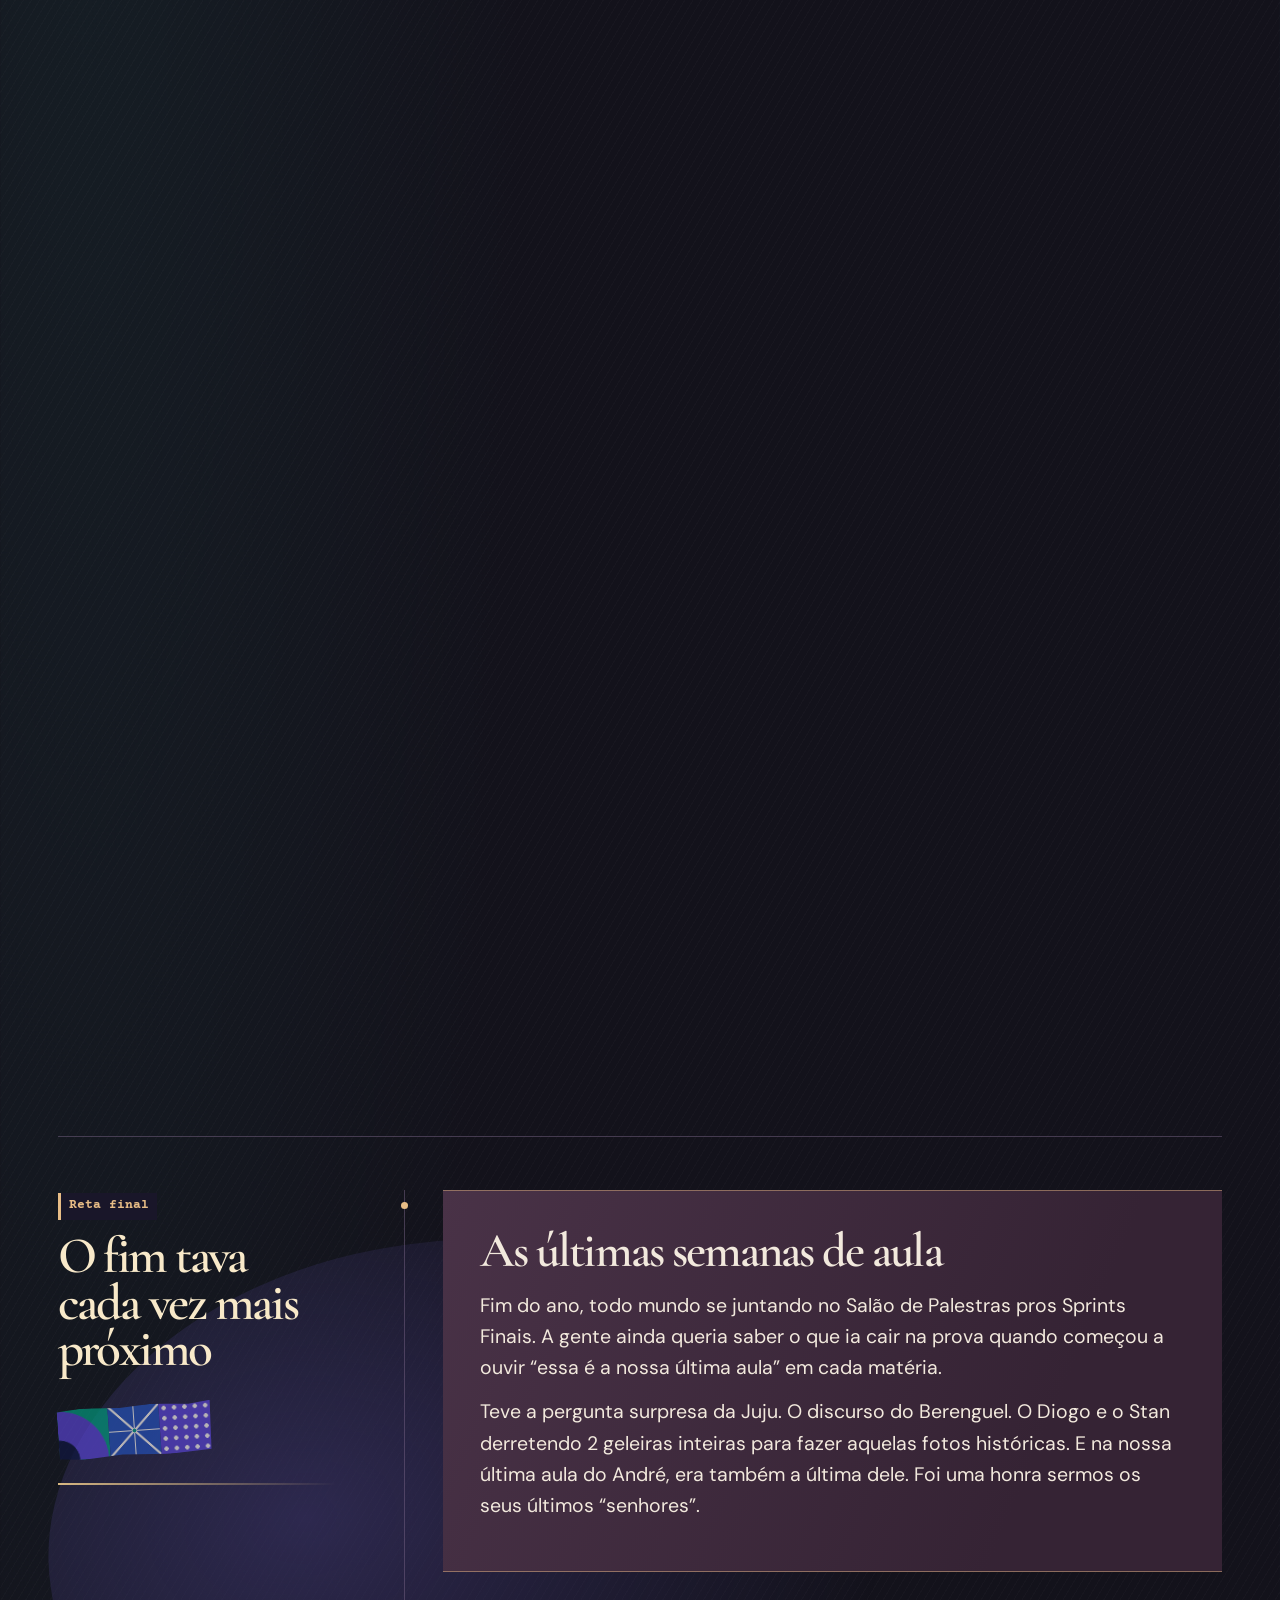
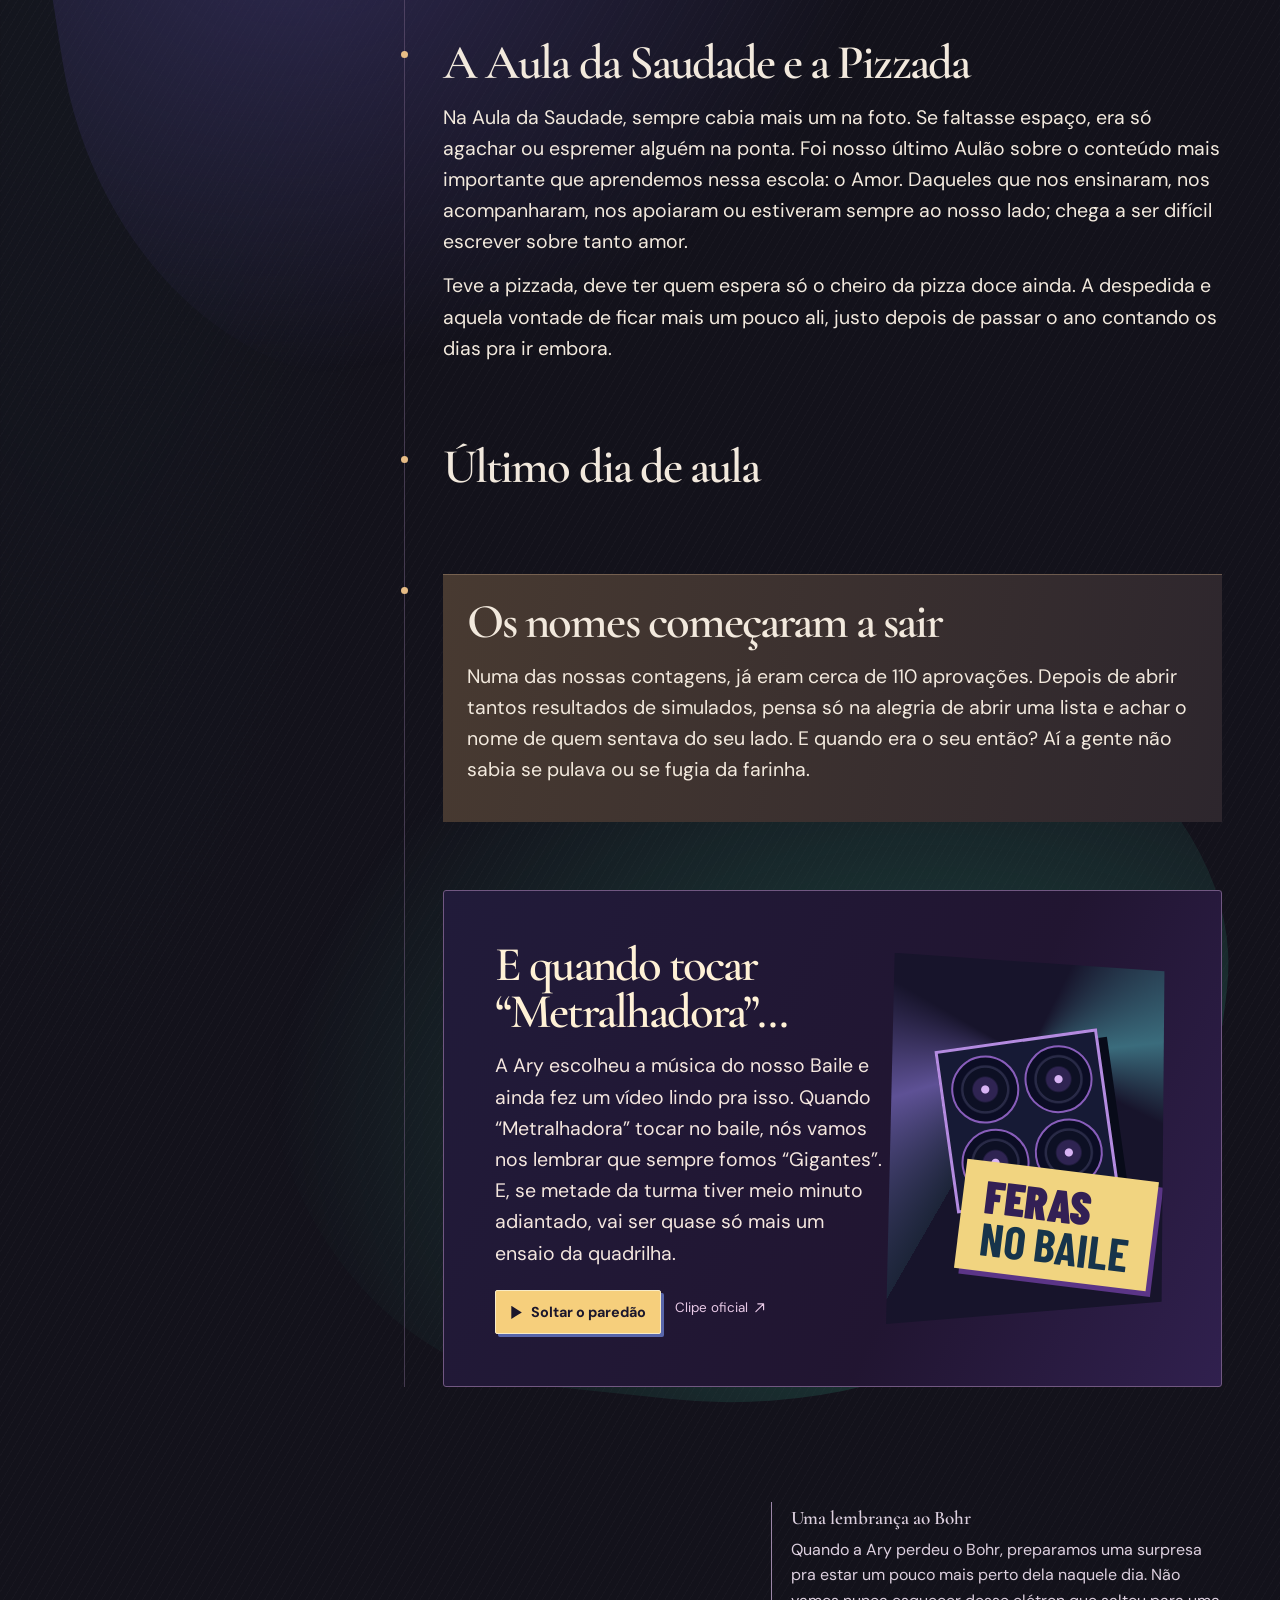
==== commit ed50687b: "Publica legendas revisadas e corrige retorno ao início e cópias no mural" ====
--- a/index.html
+++ b/index.html
@@ -8,18 +8,19 @@
 <meta property="og:title" content="FERAS 26 · Depois do Sinal">
 <meta property="og:description" content="A nossa turma, do primeiro anúncio dos Feras até o último dia.">
 <title>FERAS 26 · Depois do Sinal</title>
+<script src="./retorno.js?v=legendas-mural"></script>
 <link rel="icon" href="assets/marca-garra-clara.webp" type="image/webp">
 <link rel="preconnect" href="https://dvvpnxbcfajuoybfcslc.supabase.co" crossorigin>
-<link rel="preload" as="fetch" href="https://dvvpnxbcfajuoybfcslc.supabase.co/storage/v1/object/public/memorial-publico/r1/content/acervo.json?v=copa-guarita" crossorigin>
+<link rel="preload" as="fetch" href="https://dvvpnxbcfajuoybfcslc.supabase.co/storage/v1/object/public/memorial-publico/r1/content/acervo.json?v=legendas-mural" crossorigin>
 <link rel="preload" as="image" href="https://dvvpnxbcfajuoybfcslc.supabase.co/storage/v1/object/public/memorial-publico/r1/cenas/turma-abertura.webp" fetchpriority="high">
 <link rel="preconnect" href="https://fonts.googleapis.com">
 <link rel="preconnect" href="https://fonts.gstatic.com" crossorigin>
 <link href="https://fonts.googleapis.com/css2?family=Barlow+Condensed:wght@500;600;700;800;900&family=Cormorant+Garamond:ital,wght@0,500;1,500;1,600&family=DM+Sans:wght@400;500;600;700&family=Caveat:wght@600;700&family=Courier+Prime:wght@400;700&display=swap" rel="stylesheet">
 <link rel="stylesheet" href="./styles.css">
-<link rel="stylesheet" href="./montagem.css?v=copa-guarita">
-<script src="./content/public-config.js?v=copa-guarita" defer></script>
+<link rel="stylesheet" href="./montagem.css?v=legendas-mural">
+<script src="./content/public-config.js?v=legendas-mural" defer></script>
 <script src="./montagem.js" defer></script>
-<script src="./main.js?v=copa-guarita" defer></script>
+<script src="./main.js?v=legendas-mural" defer></script>
 </head>
 <body>
 <a class="skip" href="#caminho">Ir para os lugares da escola</a>
@@ -168,10 +169,10 @@
                 <p>Dali em diante teve de tudo: prova, simulado e aquela tarefa que a gente ia fazer assim que acabasse de adiar a anterior. (Até hoje tem algumas me esperando)</p>
               </div>
               <div class="timeline-photos">
-                <figure hidden><img data-timeline-plan="turma-comeco-1" alt="Feras de camisa preta posam no corredor" loading="lazy" decoding="async"><figcaption>De camisa nova, no nosso corredor</figcaption>
-                </figure>
-                <figure hidden><img data-timeline-plan="turma-comeco-2" alt="Grupo posa diante do mural com o nome dos Feras" loading="lazy" decoding="async"><figcaption>Foto no mural</figcaption>
-                </figure>
+                <figure hidden><img data-timeline-plan="turma-comeco-1" alt="Feras de camisa preta posam no corredor" loading="lazy" decoding="async">
+                <figcaption>Que Time</figcaption></figure>
+                <figure hidden><img data-timeline-plan="turma-comeco-2" alt="Grupo posa diante do mural com o nome dos Feras" loading="lazy" decoding="async">
+                <figcaption>NOSSA camisa</figcaption></figure>
               </div>
             </article>
             <aside class="timeline-mini" id="mini-feras" aria-labelledby="miniTitle">
@@ -198,10 +199,10 @@
                 <button class="memory-link" type="button" data-open-event="espaco-profissoes" hidden>Ver fotos da visita à UFG <span aria-hidden="true"><svg class="ui-arrow" aria-hidden="true" focusable="false" viewBox="0 0 24 24" fill="none" stroke="currentColor" stroke-width="1.8" stroke-linecap="round" stroke-linejoin="round"><path d="M6 18 18 6M9 6h9v9"/></svg></span></button>
               </div>
               <div class="timeline-photos">
-                <figure hidden><img data-timeline-album="espaco-profissoes" data-timeline-src="./media/outros/acervo-0178.webp" alt="Selfie de estudantes ao ar livre na visita à UFG" loading="lazy" decoding="async"><figcaption>Com a turma</figcaption>
-                </figure>
+                <figure hidden><img data-timeline-album="espaco-profissoes" data-timeline-src="./media/outros/acervo-0178.webp" alt="Selfie de estudantes ao ar livre na visita à UFG" loading="lazy" decoding="async">
+                <figcaption>É pra cá mesmo ?</figcaption></figure>
                 <figure hidden><img data-timeline-album="espaco-profissoes" data-timeline-src="./media/espaco-profissoes/drive-0122.webp" alt="Grupo posa dentro de uma instalação em formato de boca de tubarão" loading="lazy" decoding="async">
-                </figure>
+                <figcaption>Que a faculdade nos engula</figcaption></figure>
               </div>
             </article>
             <article class="timeline-story timeline-story--wide" id="junina">
@@ -212,12 +213,12 @@
                 <button class="memory-link" type="button" data-open-event="festa-junina" hidden>Ver fotos da Festa Junina <span aria-hidden="true"><svg class="ui-arrow" aria-hidden="true" focusable="false" viewBox="0 0 24 24" fill="none" stroke="currentColor" stroke-width="1.8" stroke-linecap="round" stroke-linejoin="round"><path d="M6 18 18 6M9 6h9v9"/></svg></span></button>
               </div>
               <div class="timeline-photos">
-                <figure hidden><img data-timeline-album="festa-junina" data-timeline-src="./media/festa-junina/foto-02.webp" alt="Grupo posando com os figurinos juninos" loading="lazy" decoding="async"><figcaption>As fantasias</figcaption>
-                </figure>
+                <figure hidden><img data-timeline-album="festa-junina" data-timeline-src="./media/festa-junina/foto-02.webp" alt="Grupo posando com os figurinos juninos" loading="lazy" decoding="async">
+                <figcaption>Abriram o multiverso</figcaption></figure>
                 <figure hidden><img data-timeline-album="festa-junina" data-timeline-src="./media/festa-junina/acervo-0008.webp" alt="Dupla em figurinos juninos posa lado a lado" loading="lazy" decoding="async">
-                </figure>
-                <figure hidden><img data-timeline-album="festa-junina" data-timeline-src="./media/festa-junina/acervo-0016.webp" alt="Grupo em roupas coloridas junto às luzes da festa" loading="lazy" decoding="async"><figcaption>Segura esse crossover</figcaption>
-                </figure>
+                <figcaption>Saíram da floresta</figcaption></figure>
+                <figure hidden><img data-timeline-album="festa-junina" data-timeline-src="./media/festa-junina/acervo-0016.webp" alt="Grupo em roupas coloridas junto às luzes da festa" loading="lazy" decoding="async">
+                <figcaption>Segura esse crossover</figcaption></figure>
               </div>
             </article>
           </div>
@@ -237,10 +238,10 @@
                 <button class="memory-link" type="button" data-open-event="time-olimpico" hidden>Ver fotos do Time Olímpico <span aria-hidden="true"><svg class="ui-arrow" aria-hidden="true" focusable="false" viewBox="0 0 24 24" fill="none" stroke="currentColor" stroke-width="1.8" stroke-linecap="round" stroke-linejoin="round"><path d="M6 18 18 6M9 6h9v9"/></svg></span></button>
               </div>
               <div class="timeline-photos">
-                <figure hidden><img data-timeline-album="time-olimpico" data-timeline-src="./media/outros/acervo-0080.webp" alt="Integrantes seguram a bandeira do Time Olímpico" loading="lazy" decoding="async"><figcaption>Carregando a bandeira</figcaption>
-                </figure>
-                <figure hidden><img data-timeline-album="time-olimpico" data-timeline-src="./media/time-olimpico/drive-0312.webp" alt="Três integrantes do Time Olímpico com as camisetas do evento" loading="lazy" decoding="async"><figcaption>Sem largar a garra</figcaption>
-                </figure>
+                <figure hidden><img data-timeline-album="time-olimpico" data-timeline-src="./media/outros/acervo-0080.webp" alt="Integrantes seguram a bandeira do Time Olímpico" loading="lazy" decoding="async">
+                <figcaption>Carregando a bandeira</figcaption></figure>
+                <figure hidden><img data-timeline-album="time-olimpico" data-timeline-src="./media/time-olimpico/drive-0312.webp" alt="Três integrantes do Time Olímpico com as camisetas do evento" loading="lazy" decoding="async">
+                <figcaption>Sem largar a garra</figcaption></figure>
               </div>
             </article>
             <article class="timeline-story timeline-story--wide" id="feira">
@@ -250,12 +251,12 @@
                 <button class="memory-link" type="button" data-open-event="feira-ciencias" hidden>Ver fotos da Feira <span aria-hidden="true"><svg class="ui-arrow" aria-hidden="true" focusable="false" viewBox="0 0 24 24" fill="none" stroke="currentColor" stroke-width="1.8" stroke-linecap="round" stroke-linejoin="round"><path d="M6 18 18 6M9 6h9v9"/></svg></span></button>
               </div>
               <div class="timeline-photos">
-                <figure hidden><img data-timeline-album="feira-ciencias" data-timeline-src="./media/outros/acervo-0139.webp" alt="Estudantes reunidos na apresentação do projeto" loading="lazy" decoding="async"><figcaption>A querida fonte do Bereguel</figcaption>
-                </figure>
-                <figure hidden><img data-timeline-album="feira-ciencias" data-timeline-src="./media/outros/acervo-0239.webp" alt="Três estudantes com adereços diante da cortina vermelha" loading="lazy" decoding="async"><figcaption>Lendária cabine de fotos</figcaption>
-                </figure>
-                <figure hidden><img data-timeline-album="feira-ciencias" data-timeline-src="./media/outros/acervo-0132.webp" alt="Tira impressa com quatro fotos da cabine da Feira" loading="lazy" decoding="async"><figcaption>A foto mais normal que achei</figcaption>
-                </figure>
+                <figure hidden><img data-timeline-album="feira-ciencias" data-timeline-src="./media/outros/acervo-0139.webp" alt="Estudantes reunidos na apresentação do projeto" loading="lazy" decoding="async">
+                <figcaption>A querida fonte do Berenguel</figcaption></figure>
+                <figure hidden><img data-timeline-album="feira-ciencias" data-timeline-src="./media/outros/acervo-0239.webp" alt="Três estudantes com adereços diante da cortina vermelha" loading="lazy" decoding="async">
+                <figcaption>Lendária cabine de fotos</figcaption></figure>
+                <figure hidden><img data-timeline-album="feira-ciencias" data-timeline-src="./media/outros/acervo-0132.webp" alt="Tira impressa com quatro fotos da cabine da Feira" loading="lazy" decoding="async">
+                <figcaption>Tira mais normal que achei</figcaption></figure>
               </div>
             </article>
           </div>
@@ -272,10 +273,10 @@
                 <p>Era só pra convidar a Poly para ser a nossa madrinha. Quando a gente viu, já tinha slogan, cartaz, número e até adesivo de campanha. “Poly já”, “Vote certo”, “Vote 46”. Para uma eleição por formulário, a gente se empenhou até demais.</p>
                 <button class="memory-link" type="button" data-open-event="convite-poly" hidden>Ver foto do convite <span aria-hidden="true"><svg class="ui-arrow" aria-hidden="true" focusable="false" viewBox="0 0 24 24" fill="none" stroke="currentColor" stroke-width="1.8" stroke-linecap="round" stroke-linejoin="round"><path d="M6 18 18 6M9 6h9v9"/></svg></span></button>
               </div>
-              <div class="timeline-photos" data-event-frames="convite-poly">
-                <figure hidden><img data-timeline-album="convite-poly" data-timeline-src="./media/outros/acervo-0150.webp" alt="Estudantes levantam os cartazes da campanha para madrinha" loading="lazy" decoding="async"><figcaption>Poly já</figcaption>
-                </figure>
-              </div>
+              <div class="timeline-photos" >
+                <figure hidden><img data-timeline-album="convite-poly" data-timeline-src="./media/outros/acervo-0150.webp" alt="Estudantes levantam os cartazes da campanha para madrinha" loading="lazy" decoding="async">
+                <figcaption>“Poly já!”</figcaption></figure>
+              <figure hidden><img data-timeline-album="convite-poly" data-timeline-src="./media/convite-poly/drive-0817.webp" alt="Foto do convite para a madrinha dos Feras" loading="lazy" decoding="async"><figcaption>“Poly precisa de você!”</figcaption></figure></div>
             </article>
             <article class="timeline-story" id="maratona">
               <div class="timeline-copy">
@@ -284,10 +285,10 @@
                 <button class="memory-link" type="button" data-open-event="maratona-ufg" hidden>Ver fotos da Maratona UFG <span aria-hidden="true"><svg class="ui-arrow" aria-hidden="true" focusable="false" viewBox="0 0 24 24" fill="none" stroke="currentColor" stroke-width="1.8" stroke-linecap="round" stroke-linejoin="round"><path d="M6 18 18 6M9 6h9v9"/></svg></span></button>
               </div>
               <div class="timeline-photos">
-                <figure hidden><img data-timeline-album="maratona-ufg" data-timeline-src="./media/outros/acervo-0151.webp" alt="Grupo posa em frente à projeção da Maratona" loading="lazy" decoding="async"><figcaption>Recebendo o desafio do monstro</figcaption>
-                </figure>
-                <figure hidden><img data-timeline-album="maratona-ufg" data-timeline-src="./media/maratona-ufg/drive-0302.webp" alt="Estudantes acompanham a Maratona sentados no auditório" loading="lazy" decoding="async"><figcaption>Sempre correndo juntos</figcaption>
-                </figure>
+                <figure hidden><img data-timeline-album="maratona-ufg" data-timeline-src="./media/outros/acervo-0151.webp" alt="Grupo posa em frente à projeção da Maratona" loading="lazy" decoding="async">
+                <figcaption>Recebendo o desafio do monstro</figcaption></figure>
+                <figure hidden><img data-timeline-album="maratona-ufg" data-timeline-src="./media/maratona-ufg/drive-0302.webp" alt="Estudantes acompanham a Maratona sentados no auditório" loading="lazy" decoding="async">
+                <figcaption>Sempre correndo juntos</figcaption></figure>
               </div>
             </article>
           </div>
@@ -307,10 +308,10 @@
                     <button class="memory-link" type="button" data-open-event="recreaco" hidden>Ver fotos do Recreaço <span aria-hidden="true"><svg class="ui-arrow" aria-hidden="true" focusable="false" viewBox="0 0 24 24" fill="none" stroke="currentColor" stroke-width="1.8" stroke-linecap="round" stroke-linejoin="round"><path d="M6 18 18 6M9 6h9v9"/></svg></span></button>
                   </div>
                   <div class="timeline-photos">
-                    <figure hidden><img data-timeline-album="recreaco" data-timeline-src="./media/recreaco/acervo-0062.webp" alt="Grupo de quatro colegas reunido no pátio" loading="lazy" decoding="async"><figcaption>Só você que tá achando pose de tia</figcaption>
-                    </figure>
-                    <figure hidden><img data-timeline-album="recreaco" data-timeline-src="./media/recreaco/acervo-0066.webp" alt="Pátio com estudantes diante do telão e do palco" loading="lazy" decoding="async"><figcaption>Olha esse lançamento da indústria</figcaption>
-                    </figure>
+                    <figure hidden><img data-timeline-album="recreaco" data-timeline-src="./media/recreaco/acervo-0062.webp" alt="Grupo de quatro colegas reunido no pátio" loading="lazy" decoding="async">
+                    <figcaption>Só mais uma assinatura</figcaption></figure>
+                    <figure hidden><img data-timeline-album="recreaco" data-timeline-src="./media/recreaco/acervo-0066.webp" alt="Pátio com estudantes diante do telão e do palco" loading="lazy" decoding="async">
+                    <figcaption>Olha esse lançamento da indústria</figcaption></figure>
                   </div>
                 </article>
                 <article class="timeline-story timeline-story--october" id="momento-trote-1">
@@ -321,10 +322,10 @@
                     <button class="memory-link" type="button" data-open-event="trote-1" hidden>Ver fotos do Trote I <span aria-hidden="true"><svg class="ui-arrow" aria-hidden="true" focusable="false" viewBox="0 0 24 24" fill="none" stroke="currentColor" stroke-width="1.8" stroke-linecap="round" stroke-linejoin="round"><path d="M6 18 18 6M9 6h9v9"/></svg></span></button>
                   </div>
                   <div class="timeline-photos">
-                    <figure hidden><img data-timeline-album="trote-1" data-timeline-src="./media/trote-1/acervo-0017.webp" alt="Turma fantasiada posa em frente à lousa" loading="lazy" decoding="async"><figcaption>Que Túnel do Tempo</figcaption>
-                    </figure>
-                    <figure hidden><img data-timeline-album="trote-1" data-timeline-src="./media/trote-1/acervo-0044.webp" alt="Quatro estudantes caracterizados para o Túnel do Tempo" loading="lazy" decoding="async"><figcaption>Não é velho, é vintage</figcaption>
-                    </figure>
+                    <figure hidden><img data-timeline-album="trote-1" data-timeline-src="./media/trote-1/acervo-0017.webp" alt="Turma fantasiada posa em frente à lousa" loading="lazy" decoding="async">
+                    <figcaption>Segura esse Túnel do Tempo</figcaption></figure>
+                    <figure hidden><img data-timeline-album="trote-1" data-timeline-src="./media/trote-1/acervo-0044.webp" alt="Quatro estudantes caracterizados para o Túnel do Tempo" loading="lazy" decoding="async">
+                    <figcaption>Não é velho, é vintage</figcaption></figure>
                   </div>
                 </article>
                 <article class="timeline-story timeline-story--october" id="momento-trote-2">
@@ -335,10 +336,10 @@
                     <button class="memory-link" type="button" data-open-event="trote-2" hidden>Ver fotos do Trote II <span aria-hidden="true"><svg class="ui-arrow" aria-hidden="true" focusable="false" viewBox="0 0 24 24" fill="none" stroke="currentColor" stroke-width="1.8" stroke-linecap="round" stroke-linejoin="round"><path d="M6 18 18 6M9 6h9v9"/></svg></span></button>
                   </div>
                   <div class="timeline-photos">
-                    <figure hidden><img data-timeline-album="trote-2" data-timeline-src="./media/trote-2/foto-01.webp" alt="Turma de personagens reunida na sala" loading="lazy" decoding="async"><figcaption>Imagina essa chamada</figcaption>
-                    </figure>
+                    <figure hidden><img data-timeline-album="trote-2" data-timeline-src="./media/trote-2/foto-01.webp" alt="Turma de personagens reunida na sala" loading="lazy" decoding="async">
+                    <figcaption>Imagina essa chamada</figcaption></figure>
                     <figure hidden><img data-timeline-album="trote-2" data-timeline-src="./media/trote-2/acervo-0034.webp" alt="Grupos de personagens fantasiados na sala" loading="lazy" decoding="async">
-                    </figure>
+                    <figcaption>Como que acha essas fantasias?</figcaption></figure>
                   </div>
                 </article>
                 <article class="timeline-story timeline-story--october" id="momento-trote-3">
@@ -349,10 +350,10 @@
                     <button class="memory-link" type="button" data-open-event="trote-3" hidden>Ver fotos do Trote III <span aria-hidden="true"><svg class="ui-arrow" aria-hidden="true" focusable="false" viewBox="0 0 24 24" fill="none" stroke="currentColor" stroke-width="1.8" stroke-linecap="round" stroke-linejoin="round"><path d="M6 18 18 6M9 6h9v9"/></svg></span></button>
                   </div>
                   <div class="timeline-photos">
-                    <figure hidden><img data-timeline-album="trote-3" data-timeline-src="./media/trote-3/acervo-0005.webp" alt="Turma fantasiada reunida diante da lousa" loading="lazy" decoding="async"><figcaption>Que injustiça não viver isso de novo</figcaption>
-                    </figure>
+                    <figure hidden><img data-timeline-album="trote-3" data-timeline-src="./media/trote-3/acervo-0005.webp" alt="Turma fantasiada reunida diante da lousa" loading="lazy" decoding="async">
+                    <figcaption>Que injustiça não viver isso de novo</figcaption></figure>
                     <figure hidden><img data-timeline-album="trote-3" data-timeline-src="./media/trote-3/acervo-0032.webp" alt="Dupla fantasiada no jardim" loading="lazy" decoding="async">
-                    </figure>
+                    <figcaption>Confirmado o elenco da novela das  9?</figcaption></figure>
                   </div>
                 </article>
                 <article class="timeline-story timeline-story--october" id="momento-day-off">
@@ -363,10 +364,10 @@
                     <button class="memory-link" type="button" data-open-event="day-off" hidden>Ver fotos do Day-Off <span aria-hidden="true"><svg class="ui-arrow" aria-hidden="true" focusable="false" viewBox="0 0 24 24" fill="none" stroke="currentColor" stroke-width="1.8" stroke-linecap="round" stroke-linejoin="round"><path d="M6 18 18 6M9 6h9v9"/></svg></span></button>
                   </div>
                   <div class="timeline-photos">
-                    <figure hidden><img data-timeline-album="day-off" data-timeline-src="./media/day-off/foto-01.webp" alt="Grupo reunido sob a varanda" loading="lazy" decoding="async"><figcaption>Como faz pra voltar pra lá?</figcaption>
-                    </figure>
+                    <figure hidden><img data-timeline-album="day-off" data-timeline-src="./media/day-off/foto-01.webp" alt="Grupo reunido sob a varanda" loading="lazy" decoding="async">
+                    <figcaption>Como faz pra voltar pra lá?</figcaption></figure>
                     <figure hidden><img data-timeline-album="day-off" data-timeline-src="./media/day-off/acervo-0108.webp" alt="Turma se reúne à beira da piscina" loading="lazy" decoding="async">
-                    </figure>
+                    <figcaption>Cenário de filme (das nossas vidas)</figcaption></figure>
                   </div>
                 </article>
               </div>
@@ -407,14 +408,14 @@
                 <button class="memory-link" type="button" data-open-event="aula-da-saudade" hidden>Ver fotos da Aula da Saudade <span aria-hidden="true"><svg class="ui-arrow" aria-hidden="true" focusable="false" viewBox="0 0 24 24" fill="none" stroke="currentColor" stroke-width="1.8" stroke-linecap="round" stroke-linejoin="round"><path d="M6 18 18 6M9 6h9v9"/></svg></span></button>
               </div>
               <div class="timeline-photos">
-                <figure hidden><img data-timeline-album="aula-da-saudade" data-timeline-src="./media/aula-da-saudade/foto-01.webp" alt="Grupo de alunas de camisa dos Feras posa no pátio" loading="lazy" decoding="async"><figcaption>É o Big Boss mesmo</figcaption>
-                </figure>
+                <figure hidden><img data-timeline-album="aula-da-saudade" data-timeline-src="./media/aula-da-saudade/foto-01.webp" alt="Grupo de alunas de camisa dos Feras posa no pátio" loading="lazy" decoding="async">
+                <figcaption>É o Big Boss mesmo</figcaption></figure>
                 <figure hidden><img data-timeline-album="aula-da-saudade" data-timeline-src="./media/aula-da-saudade/acervo-0119.webp" alt="Grupo reunido à mesa na pizzada" loading="lazy" decoding="async">
-                </figure>
-                <figure hidden><img data-timeline-album="aula-da-saudade" data-timeline-src="./media/aula-da-saudade/acervo-0018.webp" alt="Grupo pequeno posa perto da escada" loading="lazy" decoding="async"><figcaption>Só mais uma foto</figcaption>
-                </figure>
-                <figure hidden><img data-timeline-album="aula-da-saudade" data-timeline-src="./media/aula-da-saudade/acervo-0061.webp" alt="Pessoa com microfone diante de uma projeção" loading="lazy" decoding="async"><figcaption>Realmente são orientadores</figcaption>
-                </figure>
+                <figcaption>O Aleluia vai com a gente!</figcaption></figure>
+                <figure hidden><img data-timeline-album="aula-da-saudade" data-timeline-src="./media/aula-da-saudade/acervo-0018.webp" alt="Grupo pequeno posa perto da escada" loading="lazy" decoding="async">
+                <figcaption>Só mais uma foto</figcaption></figure>
+                <figure hidden><img data-timeline-album="aula-da-saudade" data-timeline-src="./media/aula-da-saudade/acervo-0061.webp" alt="Pessoa com microfone diante de uma projeção" loading="lazy" decoding="async">
+                <figcaption>Realmente, são orientadores</figcaption></figure>
               </div>
             </article>
             <article class="timeline-story timeline-story--wide" id="ultimo-dia">
@@ -422,7 +423,7 @@
                 <h4>Último dia de aula</h4>
                 <button class="memory-link" type="button" data-open-event="ultimo-dia" hidden>Ver fotos do último dia <span aria-hidden="true"><svg class="ui-arrow" aria-hidden="true" focusable="false" viewBox="0 0 24 24" fill="none" stroke="currentColor" stroke-width="1.8" stroke-linecap="round" stroke-linejoin="round"><path d="M6 18 18 6M9 6h9v9"/></svg></span></button>
               </div>
-              <div class="timeline-photos" data-event-frames="ultimo-dia" data-reveal></div>
+              <div class="timeline-photos" data-reveal><figure hidden><img data-timeline-album="ultimo-dia" data-timeline-src="./media/ultimo-dia/drive-1371.webp" alt="Colegas reunidos na sala no último dia de aula" loading="lazy" decoding="async"><figcaption>Mais uma antes de ir</figcaption></figure><figure hidden><img data-timeline-album="ultimo-dia" data-timeline-src="./media/ultimo-dia/drive-1366.webp" alt="Estudantes e equipe juntos no último dia de aula" loading="lazy" decoding="async"><figcaption>Tudo graças ao apoio deles</figcaption></figure><figure hidden><img data-timeline-album="ultimo-dia" data-timeline-src="./media/ultimo-dia/drive-1375.webp" alt="Álbum de recordações no último dia de aula" loading="lazy" decoding="async"><figcaption>Do primeiro ao último</figcaption></figure></div>
             </article>
             <article class="timeline-story" id="aprovacoes">
               <div class="timeline-copy">
